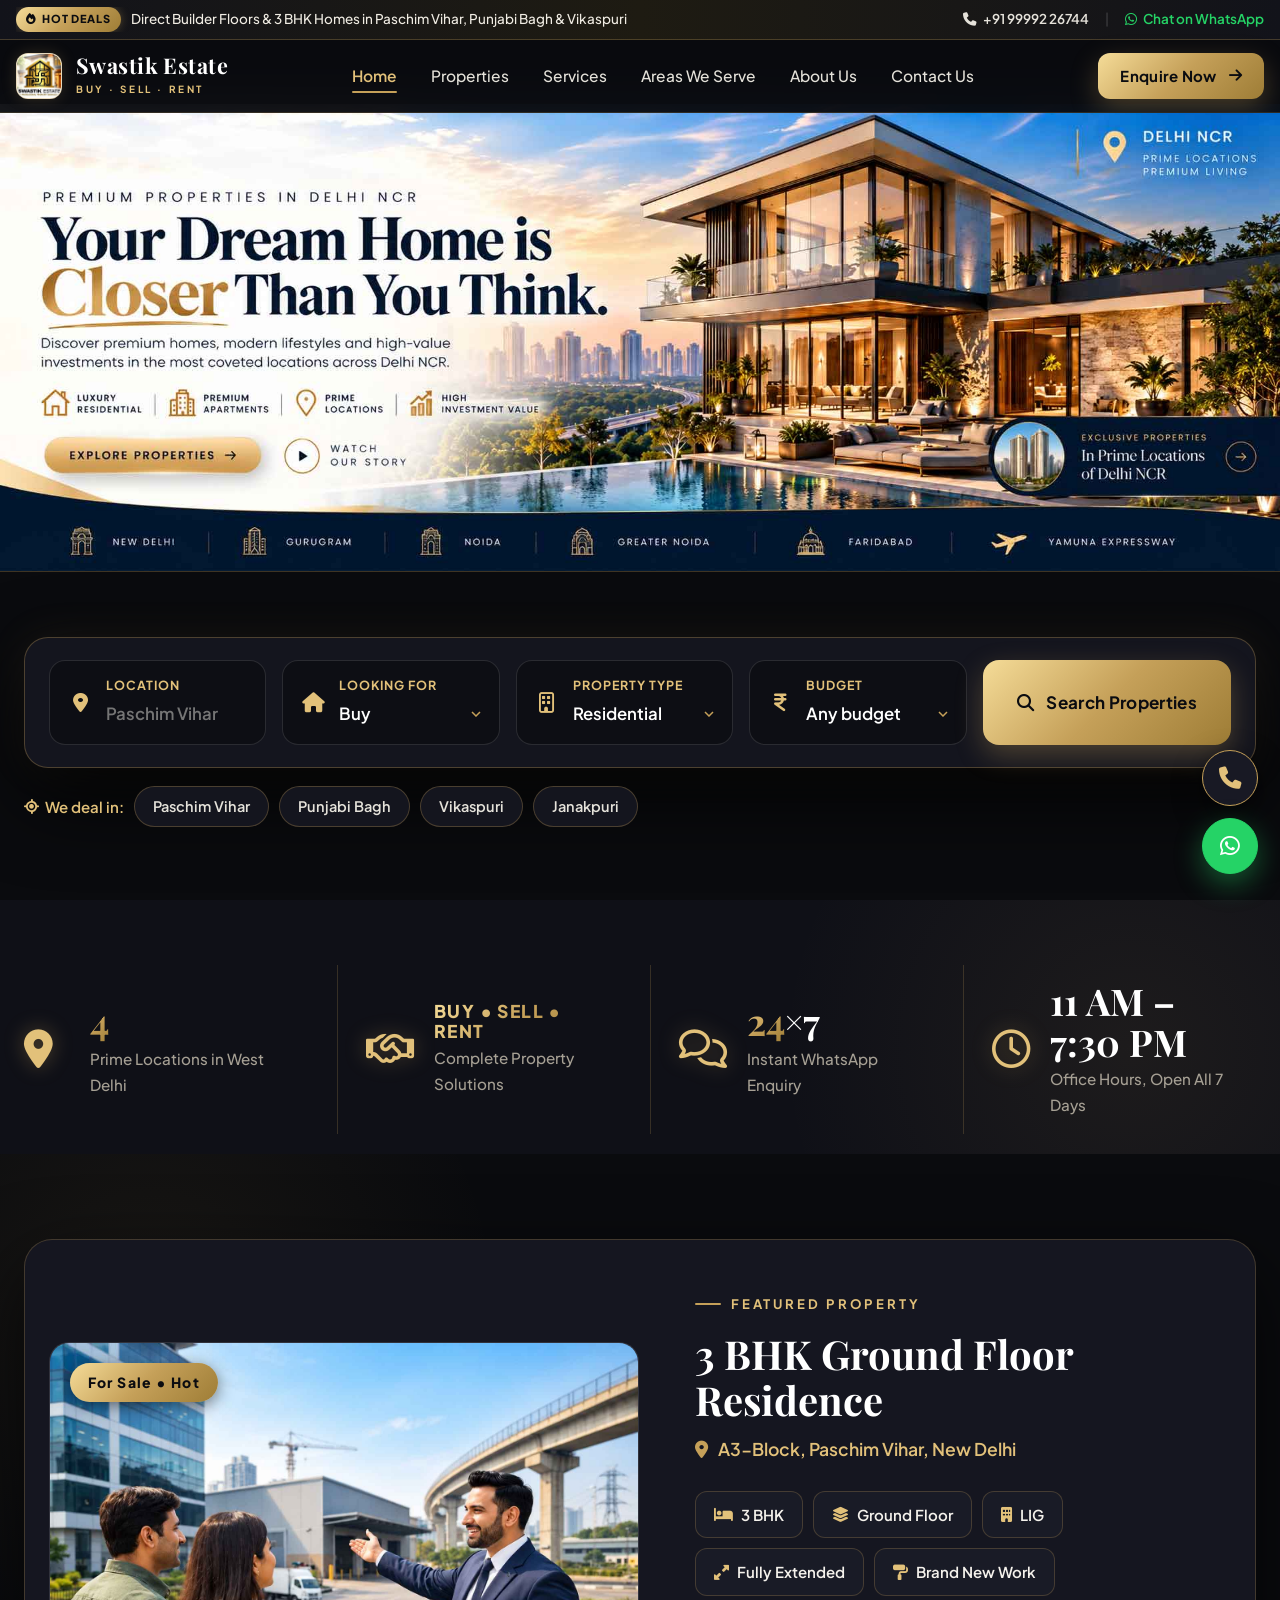
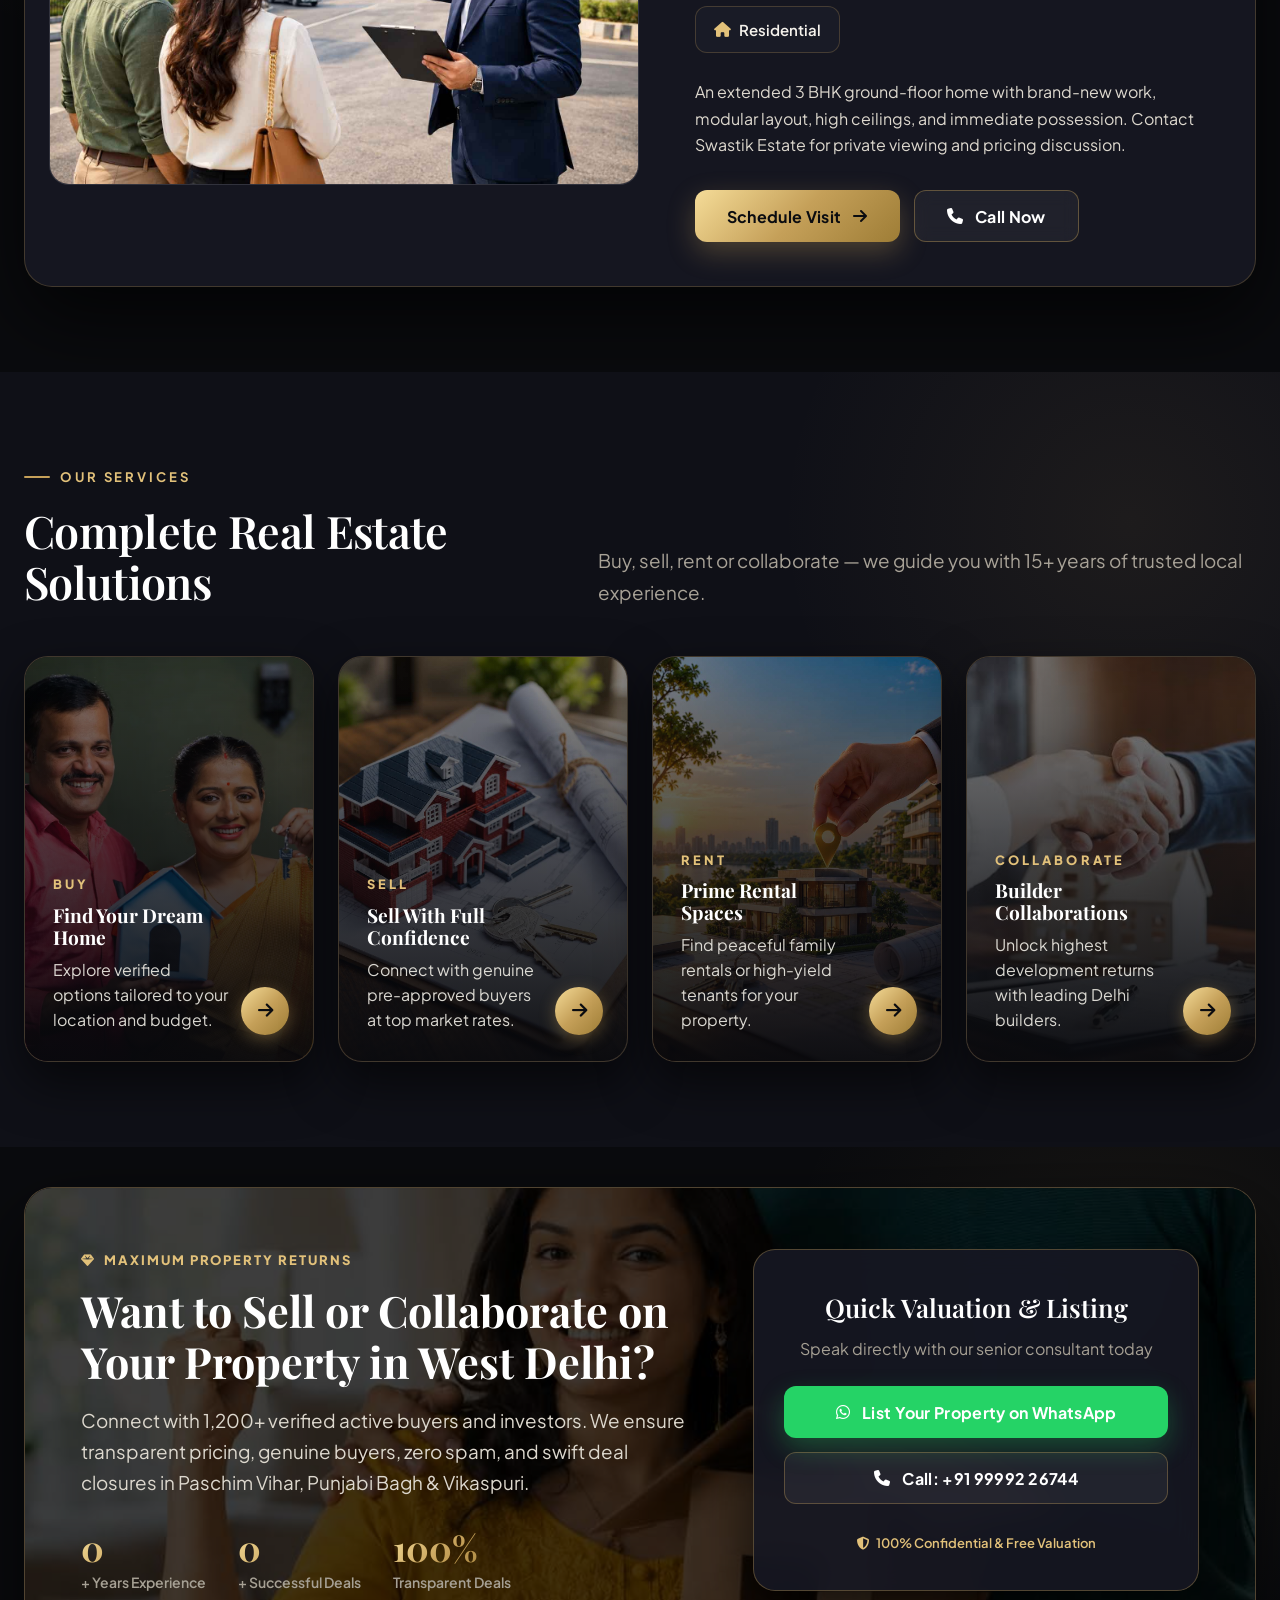
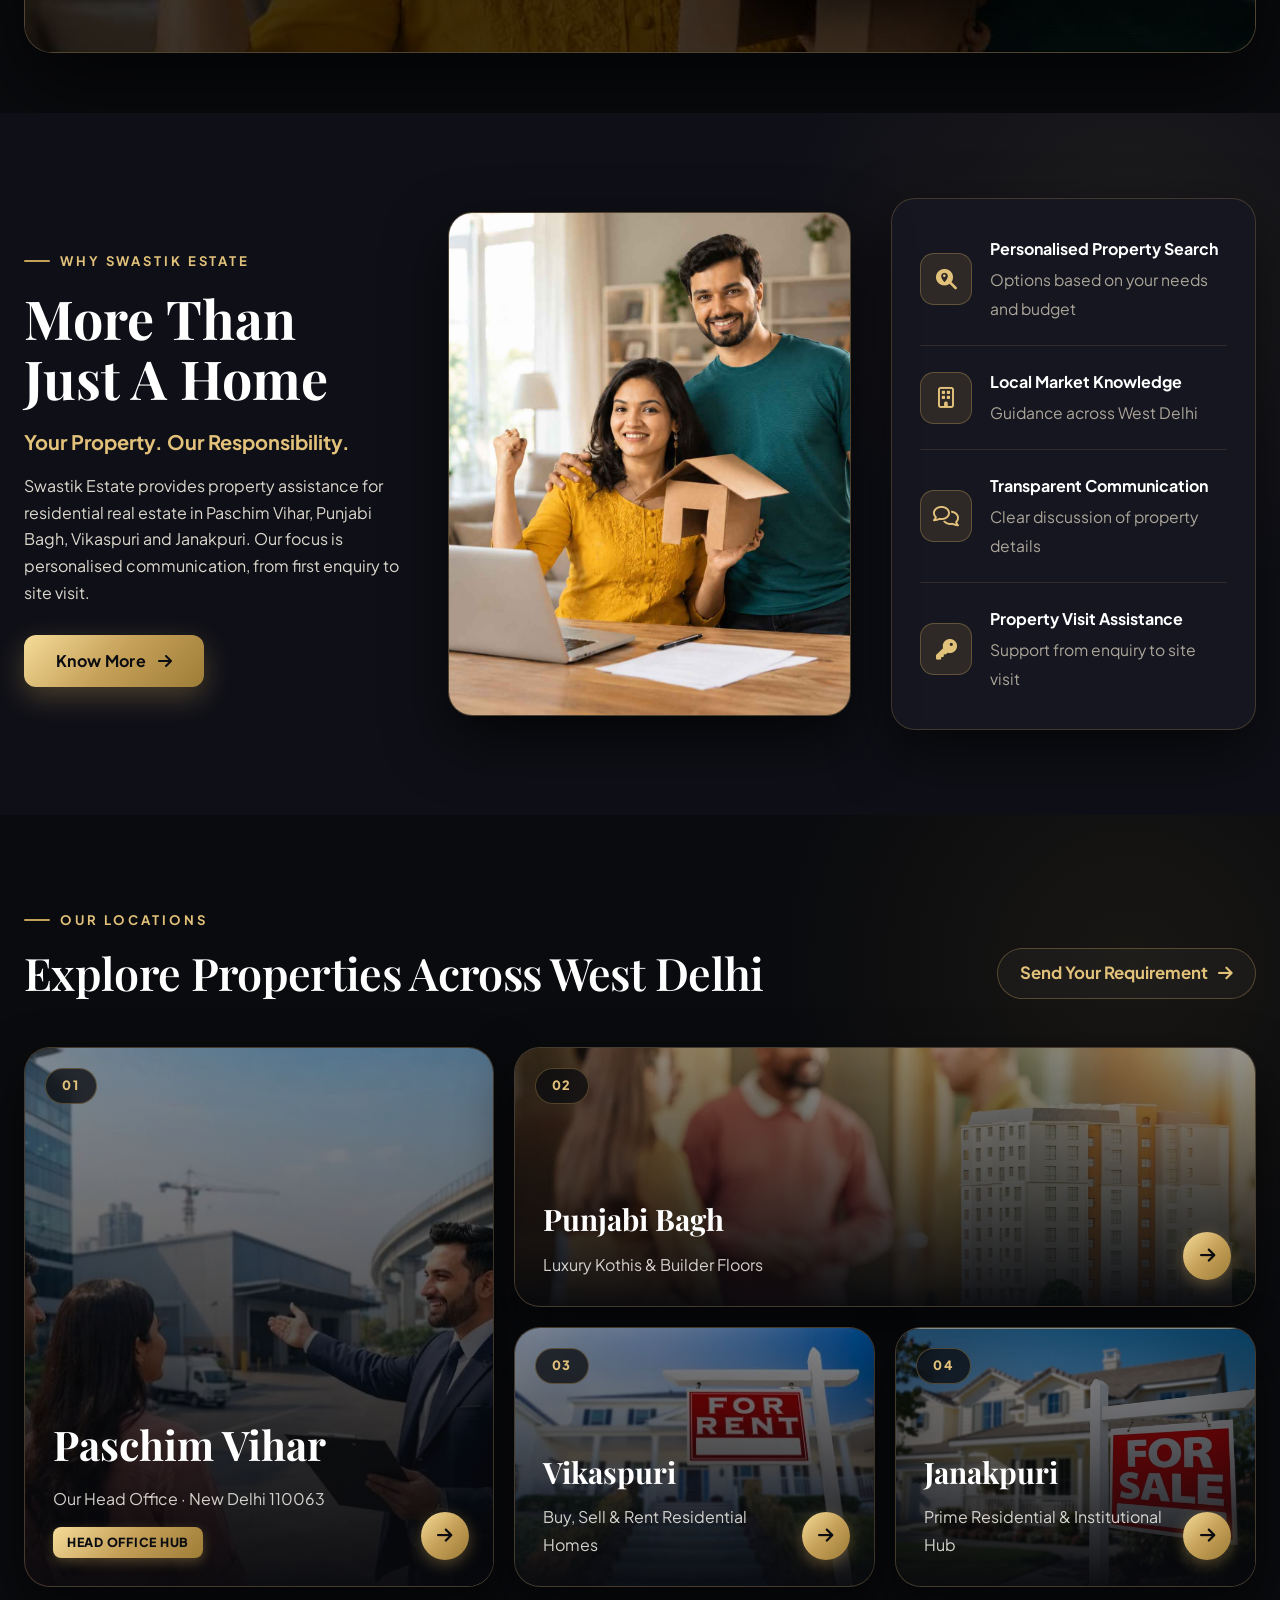
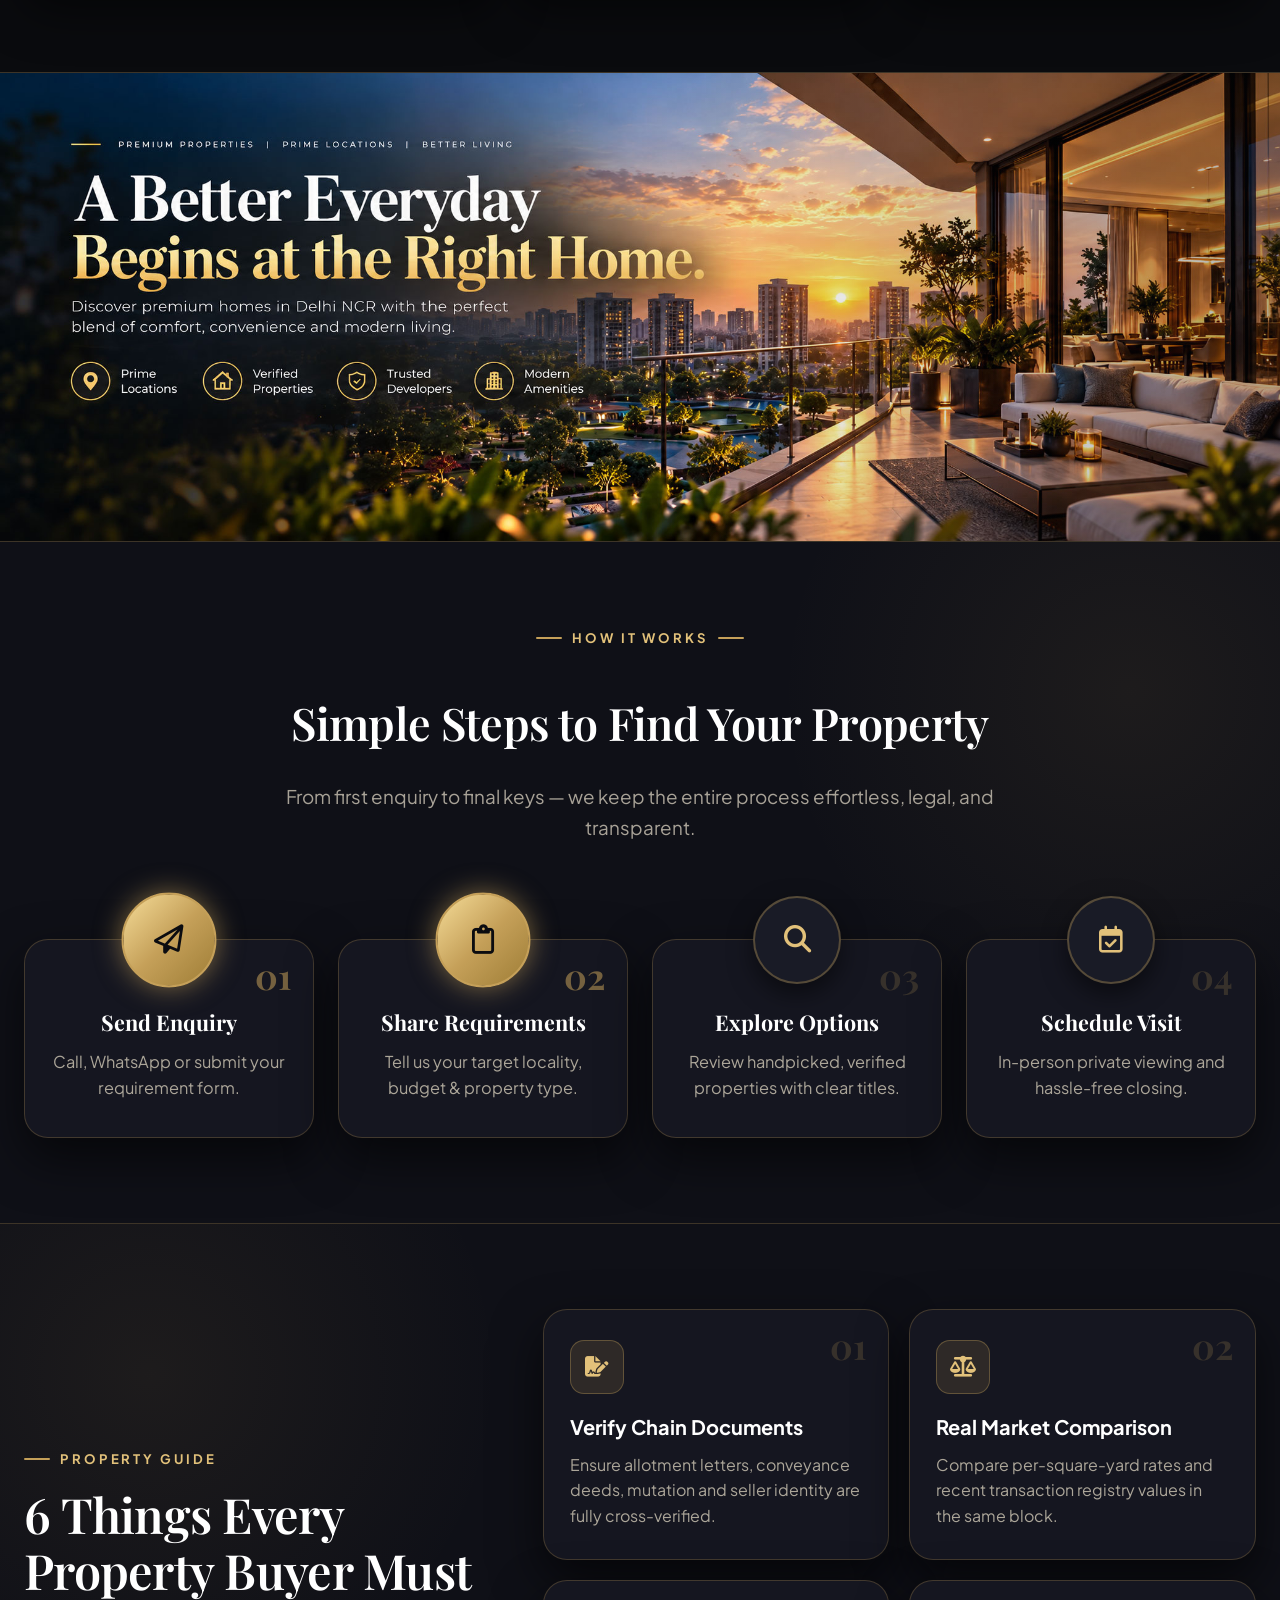
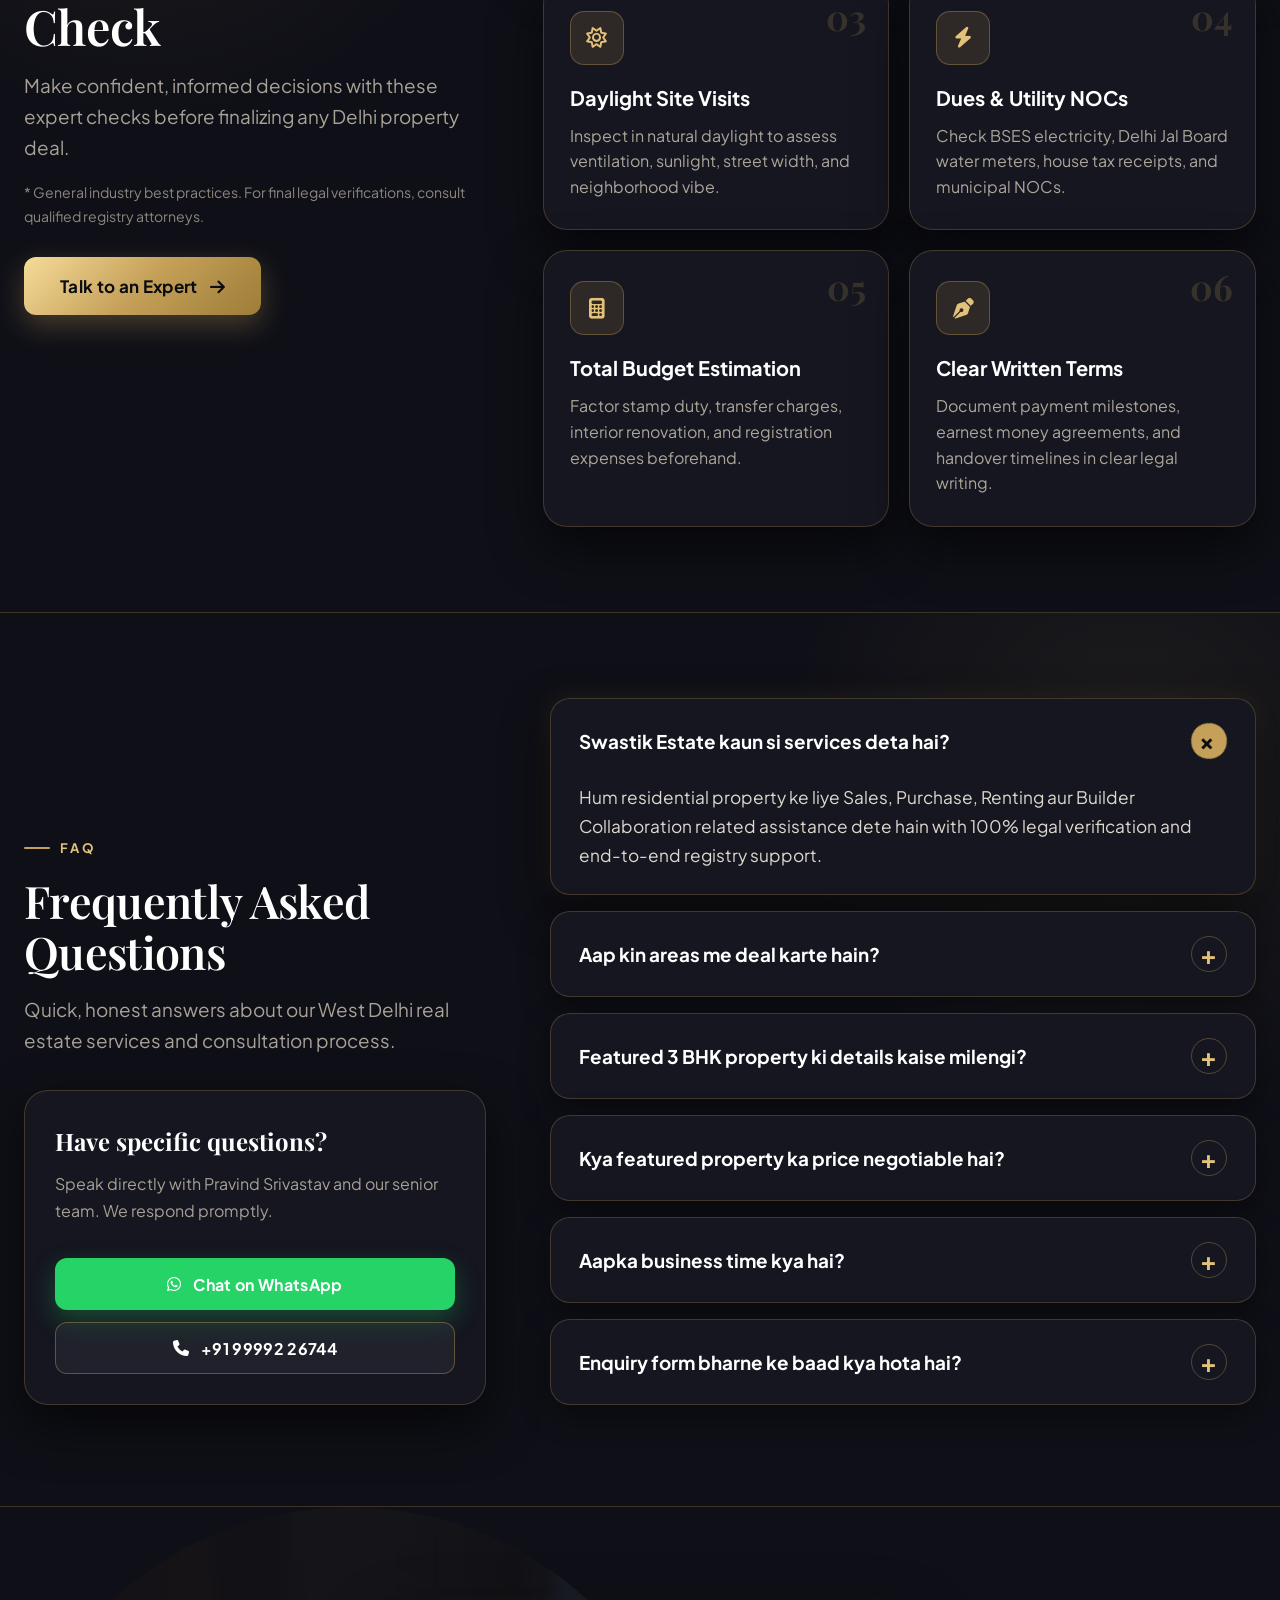
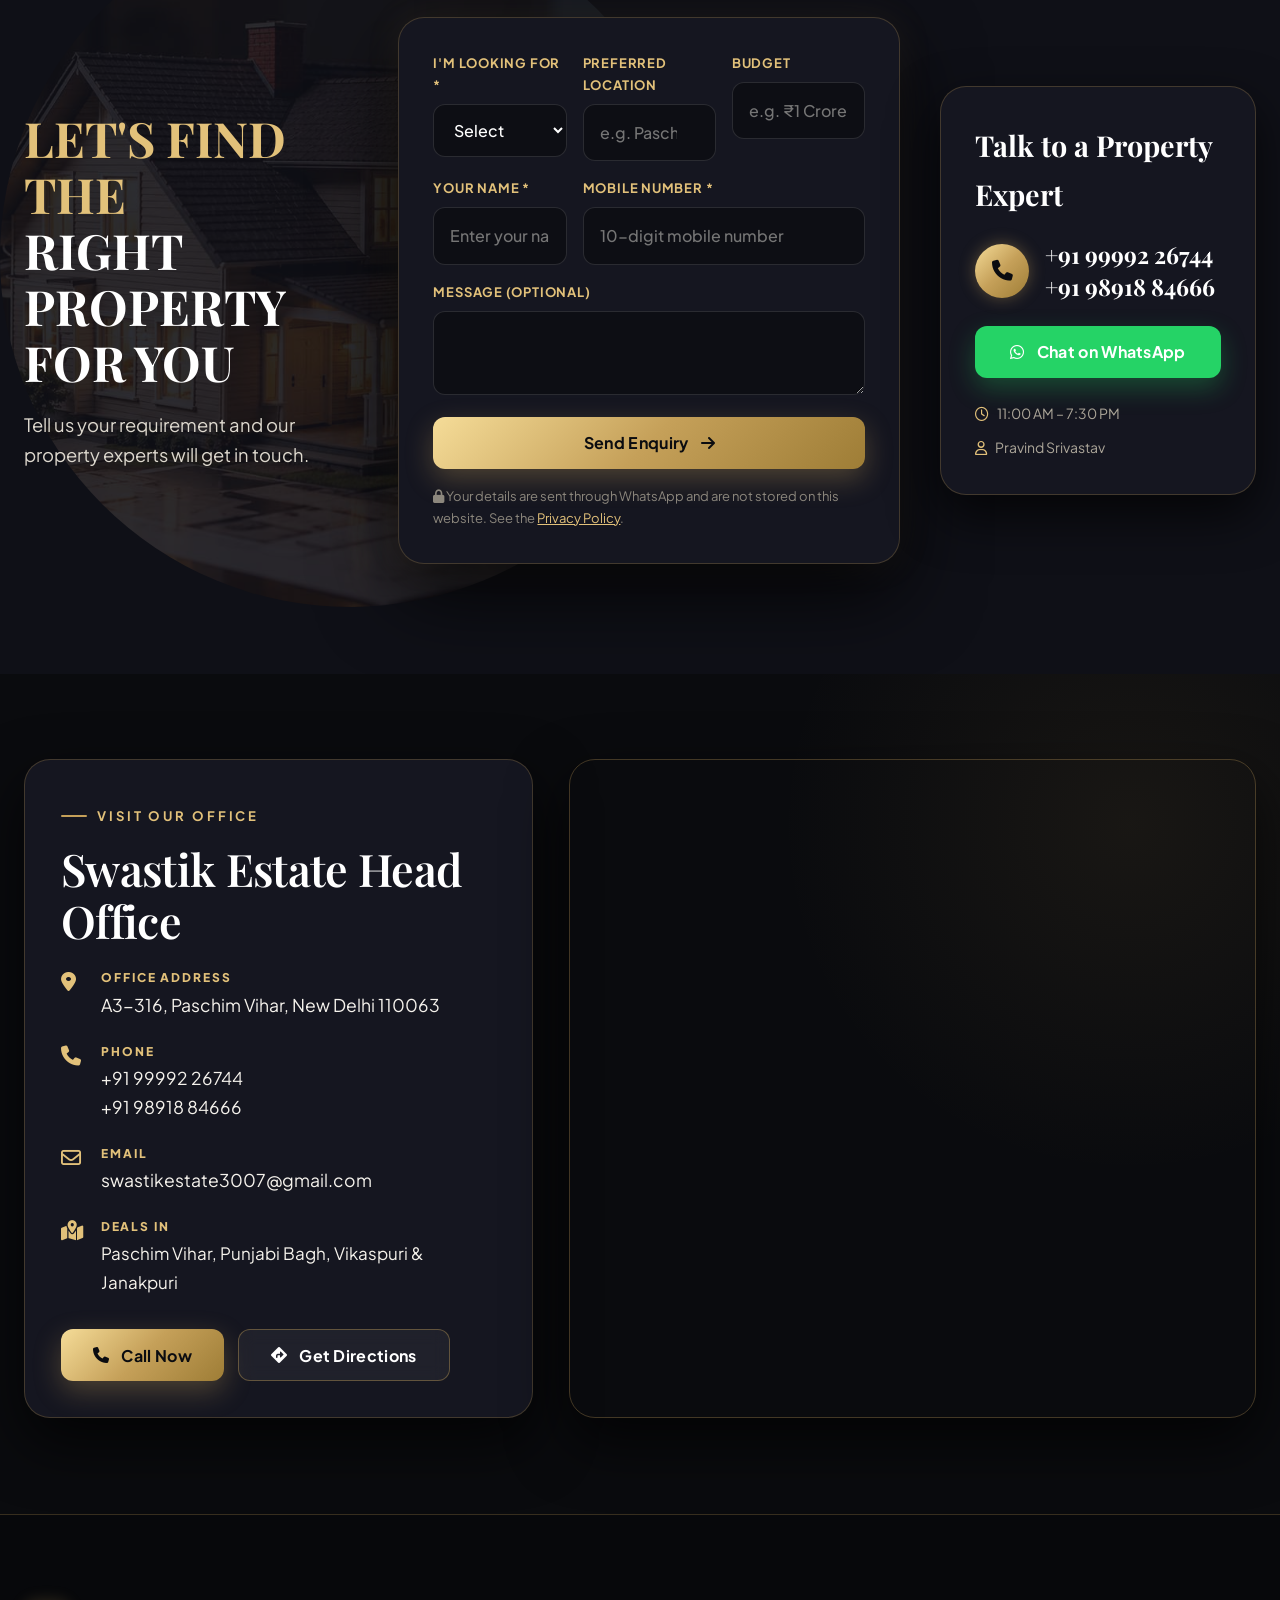
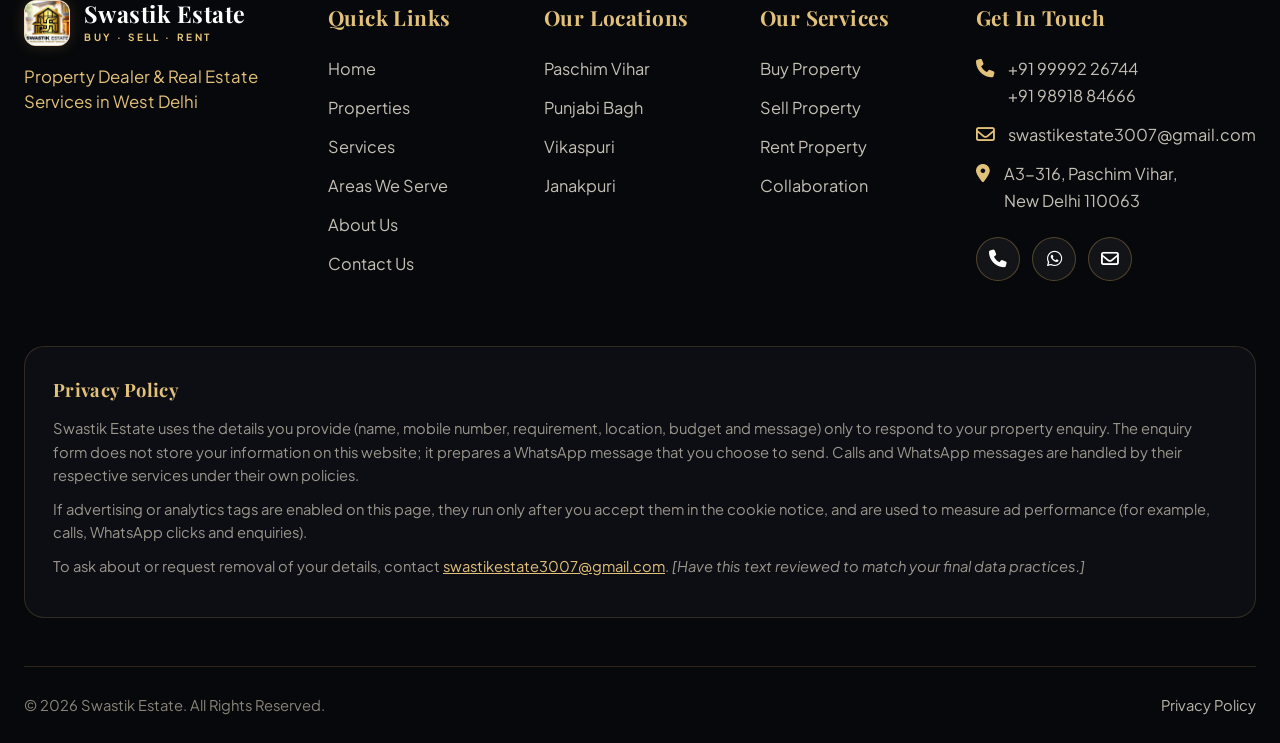
==== index.html @ 3dc8ecfc "again resign in dark theme" ====
<!doctype html>
<html lang="en">

<head>
  <meta charset="utf-8" />
  <meta name="viewport" content="width=device-width, initial-scale=1" />
  <title>Swastik Estate | Property Dealer in Paschim Vihar, Delhi</title>
  <meta name="description"
    content="Swastik Estate – property dealer in Paschim Vihar, Punjabi Bagh, Vikaspuri &amp; Janakpuri, New Delhi. Buy, sell or rent residential property. Call 9999226744." />
  <meta name="keywords"
    content="Property Dealer in Paschim Vihar, Property Dealer in Punjabi Bagh, Property Dealer in Vikaspuri, Property Dealer in Janakpuri, Property for Sale in Paschim Vihar, 3 BHK Ground Floor in Paschim Vihar, Property Purchase in Delhi, Property Renting in Paschim Vihar, Real Estate Services in Delhi" />
  <meta name="robots" content="index, follow" />
  <!-- TODO: apna live URL daalein -->
  <link rel="canonical" href="https://YOUR-DOMAIN.example/" />
  <link rel="icon" href="img/swastik.webp" type="image/webp" />
  <meta property="og:type" content="website" />
  <meta property="og:title" content="Swastik Estate | Property Dealer in Paschim Vihar, Delhi" />
  <meta property="og:description"
    content="Buy, sell or rent residential property in Paschim Vihar, Delhi. Contact Swastik Estate for enquiries and collaboration." />
  <meta property="og:url" content="https://YOUR-DOMAIN.example/" />
  <meta property="og:image" content="https://YOUR-DOMAIN.example/images/og-image.webp" />
  <meta property="og:locale" content="en_IN" />
  <link rel="preconnect" href="https://fonts.googleapis.com" />
  <link rel="preconnect" href="https://fonts.gstatic.com" crossorigin />
  <link
    href="https://fonts.googleapis.com/css2?family=Playfair+Display:wght@400;500;600;700&family=Plus+Jakarta+Sans:wght@400;500;600;700&display=swap"
    rel="stylesheet" />
  <link href="https://cdnjs.cloudflare.com/ajax/libs/font-awesome/6.5.2/css/all.min.css" rel="stylesheet" />
  <link rel="preload" as="image" href="img/banner/banner-one.jpg" />
  <link rel="stylesheet" href="css/base.css" />
  <link rel="stylesheet" href="css/header.css" />
  <link rel="stylesheet" href="css/hero.css" />
  <link rel="stylesheet" href="css/sections.css" />
  <link rel="stylesheet" href="css/dark.css" />
  <link rel="stylesheet" href="css/footer.css" />
  <script>
    window.dataLayer = window.dataLayer || [];
    function gtag() {
      dataLayer.push(arguments);
    }
    gtag("consent", "default", {
      ad_storage: "denied",
      ad_user_data: "denied",
      ad_personalization: "denied",
      analytics_storage: "denied",
    });
  </script>
  <script type="application/ld+json">
      {
        "@context": "https://schema.org",
        "@type": "RealEstateAgent",
        "name": "Swastik Estate",
        "description": "Property dealer and real estate services in Paschim Vihar, Delhi.",
        "telephone": "+919999226744",
        "email": "swastikestate3007@gmail.com",
        "address": {
          "@type": "PostalAddress",
          "streetAddress": "A3-316, Paschim Vihar",
          "addressLocality": "New Delhi",
          "postalCode": "110063",
          "addressRegion": "Delhi",
          "addressCountry": "IN"
        },
        "contactPoint": [
          {
            "@type": "ContactPoint",
            "telephone": "+919999226744",
            "contactType": "sales"
          },
          {
            "@type": "ContactPoint",
            "telephone": "+919891884666",
            "contactType": "sales"
          }
        ],
        "areaServed": [
          "Paschim Vihar",
          "Punjabi Bagh",
          "Vikaspuri",
          "Janakpuri"
        ],
        "openingHours": "Mo-Su 11:00-19:30",
        "founder": "Pravind Srivastav"
      }
    </script>
</head>

<body>
  <!-- ===== Header ===== -->
  <header class="site-header" id="siteHeader">
    <div class="top-announcement-bar">
      <div class="wrap top-bar-wrap">
        <div class="top-bar-left">
          <span class="top-pill"><i class="fa-solid fa-fire"></i> HOT DEALS</span>
          <span class="top-msg">Direct Builder Floors &amp; 3 BHK Homes in Paschim Vihar, Punjabi
            Bagh &amp; Vikaspuri</span>
        </div>
        <div class="top-bar-right">
          <a href="tel:9999226744" class="top-link" data-track="call"><i class="fa-solid fa-phone"></i> +91 99992
            26744</a>
          <span class="top-sep">|</span>
          <a href="#" class="top-link top-link-wa" data-wa="general" data-track="whatsapp"><i
              class="fa-brands fa-whatsapp"></i> Chat on WhatsApp</a>
        </div>
      </div>
    </div>
    <div class="header-main">
      <div class="wrap header-main-wrap">
        <a class="brand" href="#home" aria-label="Swastik Estate home">
          <img src="img/swastik.webp" alt="Swastik Estate Logo" width="48" height="48" />
          <span><b>Swastik Estate</b><small>BUY · SELL · RENT</small></span>
        </a>
        <nav class="nav" id="mainNav" aria-label="Main navigation">
          <a href="#home" class="active">Home</a>
          <a href="#featured">Properties</a>
          <a href="#services">Services</a>
          <a href="#areas">Areas We Serve</a>
          <a href="#about">About Us</a>
          <a href="#contact">Contact Us</a>
        </nav>
        <div class="header-cta">
          <a href="#enquiry" class="btn btn-gold">Enquire Now <i class="fa-solid fa-arrow-right"></i></a>
          <button class="burger" id="burger" aria-label="Open menu" aria-expanded="false" aria-controls="drawer">
            <span></span><span></span><span></span>
          </button>
        </div>
      </div>
    </div>
  </header>
  <div class="drawer" id="drawer" aria-hidden="true">
    <a class="dl" style="--i: 0" href="#home">Home</a>
    <a class="dl" style="--i: 1" href="#featured">Properties</a>
    <a class="dl" style="--i: 2" href="#services">Services</a>
    <a class="dl" style="--i: 3" href="#areas">Areas We Serve</a>
    <a class="dl" style="--i: 4" href="#about">About Us</a>
    <a class="dl" style="--i: 5" href="#contact">Contact Us</a>
    <div class="d-foot">
      <a href="#enquiry" class="btn btn-gold">Enquire Now <i class="fa-solid fa-arrow-right"></i></a>
      <a href="tel:9999226744" class="btn btn-ghost" data-track="call"><i class="fa-solid fa-phone"></i> +91 99992
        26744</a>
    </div>
  </div>

  <main>
    <!-- ===== Hero Banner ===== -->
    <section id="home" class="hero hero-single-banner"
      aria-label="Swastik Estate - Your Dream Home is Closer Than You Think">
      <div class="hero-banner-media">
        <img src="img/banner/banner-one.jpg"
          alt="Swastik Estate - Premium Properties in Delhi NCR - Your Dream Home is Closer Than You Think"
          class="img-fluid d-banner" />
        <img src="img/banner/mobile-banner.jpg"
          alt="Swastik Estate - Premium Properties in Delhi NCR - Your Dream Home is Closer Than You Think"
          class="img-fluid m-banner" />
      </div>
    </section>

    <!-- ===== Search ===== -->
    <div class="search-sec" id="search">
      <div class="wrap">
        <form id="searchForm" class="search-box" novalidate aria-label="Property search">
          <div class="sb-field">
            <i class="fa-solid fa-location-dot"></i>
            <div>
              <label for="sLocation">Location</label><input id="sLocation" type="text" placeholder="Paschim Vihar"
                list="areaList" autocomplete="off" />
            </div>
            <datalist id="areaList">
              <option value="Paschim Vihar"></option>
              <option value="Punjabi Bagh"></option>
              <option value="Vikaspuri"></option>
              <option value="Janakpuri"></option>
            </datalist>
          </div>
          <div class="sb-field">
            <i class="fa-solid fa-house"></i>
            <div>
              <label for="sType">Looking For</label><select id="sType">
                <option>Buy</option>
                <option>Sell</option>
                <option>Rent</option>
              </select>
            </div>
          </div>
          <div class="sb-field">
            <i class="fa-regular fa-building"></i>
            <div>
              <label for="sProp">Property Type</label><select id="sProp">
                <option>Residential</option>
                <option>3 BHK Ground Floor</option>
                <option>Builder Floor</option>
                <option>Independent House</option>
              </select>
            </div>
          </div>
          <div class="sb-field">
            <i class="fa-solid fa-indian-rupee-sign"></i>
            <div>
              <label for="sBudget">Budget</label><select id="sBudget">
                <option value="Any budget">Any budget</option>
                <option>Up to ₹50 Lakh</option>
                <option>₹50 Lakh – ₹1 Crore</option>
                <option>₹1 Crore+</option>
              </select>
            </div>
          </div>
          <button type="submit" class="btn btn-gold">
            <i class="fa-solid fa-magnifying-glass"></i> Search Properties
          </button>
        </form>
        <div class="area-chips" aria-label="Areas we deal in">
          <span><i class="fa-solid fa-location-crosshairs"></i> We deal in:</span>
          <button type="button" data-area="Paschim Vihar">
            Paschim Vihar</button><button type="button" data-area="Punjabi Bagh">Punjabi Bagh</button><button
            type="button" data-area="Vikaspuri">Vikaspuri</button><button type="button"
            data-area="Janakpuri">Janakpuri</button>
        </div>
        <div id="searchStatus" class="search-status" role="status" aria-live="polite"></div>
      </div>
    </div>

    <!-- ===== Stats ===== -->
    <section class="stats pb-0" aria-label="Swastik Estate at a glance">
      <div class="wrap stats-grid">
        <div class="stat reveal">
          <i class="fa-solid fa-location-dot"></i>
          <div>
            <b><span data-count="4">4</span></b><small>Prime Locations in West Delhi</small>
          </div>
        </div>
        <div class="stat reveal" style="--d: 0.1s">
          <i class="fa-regular fa-handshake"></i>
          <div>
            <b class="sm">BUY • SELL • RENT</b><small>Complete Property Solutions</small>
          </div>
        </div>
        <div class="stat reveal" style="--d: 0.2s">
          <i class="fa-regular fa-comments"></i>
          <div>
            <b><span data-count="24">24</span>×7</b><small>Instant WhatsApp Enquiry</small>
          </div>
        </div>
        <div class="stat reveal" style="--d: 0.3s">
          <i class="fa-regular fa-clock"></i>
          <div>
            <b>11 AM – 7:30 PM</b><small>Office Hours, Open All 7 Days</small>
          </div>
        </div>
      </div>
    </section>

    <!-- ===== Spotlight Promotional Banner ===== -->
    <!-- <div class="promo-banner-wrap">
      <div class="wrap">
        <div class="promo-banner">
          <div class="promo-banner-bg">
            <img src="img/banner01.webp" alt="Exclusive Real Estate Deal" loading="lazy" width="1410" height="720" />
            <div class="promo-overlay"></div>
          </div>
          <div class="promo-content">
            <div class="promo-badge"><i class="fa-solid fa-star"></i> EXCLUSIVE SPOTLIGHT DEAL</div>
            <h3 class="promo-title">Luxury 3 BHK Ground Floor in Paschim Vihar</h3>
            <p class="promo-desc">
              Fully extended ground-floor residence with brand-new modern work, prime A-Block location, modular fittings &amp; immediate registry available. Asking ₹1.09 Cr (Negotiable).
            </p>
            <div class="promo-features">
              <span><i class="fa-solid fa-key"></i> Ready to Move</span>
              <span><i class="fa-solid fa-layer-group"></i> Ground Floor LIG</span>
              <span><i class="fa-solid fa-shield-halved"></i> 100% Clear Title</span>
            </div>
          </div>
          <div class="promo-actions">
            <a href="#featured" class="btn btn-gold btn-lg">View Details <i class="fa-solid fa-arrow-right"></i></a>
            <a href="#" class="btn btn-glass btn-lg" data-wa="featured_visit" data-track="whatsapp"><i class="fa-regular fa-calendar-check"></i> Schedule Site Visit</a>
          </div>
        </div>
      </div>
    </div> -->

    <!-- ===== Ribbon ===== -->
    <!-- <div class="ribbon" aria-hidden="true">
      <div class="ribbon-track">
        <span>BUY</span><i class="fa-solid fa-star-of-life"></i><span>SELL</span><i
          class="fa-solid fa-star-of-life"></i><span>RENT</span><i class="fa-solid fa-star-of-life"></i><span>PASCHIM
          VIHAR</span><i class="fa-solid fa-star-of-life"></i><span>PUNJABI BAGH</span><i
          class="fa-solid fa-star-of-life"></i><span>VIKASPURI</span><i
          class="fa-solid fa-star-of-life"></i><span>JANAKPURI</span><i class="fa-solid fa-star-of-life"></i><span>3 BHK
          GROUND FLOOR</span><i class="fa-solid fa-star-of-life"></i><span>CALL 99992 26744</span><i
          class="fa-solid fa-star-of-life"></i><span>BUY</span><i
          class="fa-solid fa-star-of-life"></i><span>SELL</span><i
          class="fa-solid fa-star-of-life"></i><span>RENT</span><i class="fa-solid fa-star-of-life"></i><span>PASCHIM
          VIHAR</span><i class="fa-solid fa-star-of-life"></i><span>PUNJABI BAGH</span><i
          class="fa-solid fa-star-of-life"></i><span>VIKASPURI</span><i
          class="fa-solid fa-star-of-life"></i><span>JANAKPURI</span><i class="fa-solid fa-star-of-life"></i><span>3 BHK
          GROUND FLOOR</span><i class="fa-solid fa-star-of-life"></i><span>CALL 99992 26744</span><i
          class="fa-solid fa-star-of-life"></i>
      </div>
    </div> -->

    <!-- ===== Featured ===== -->
    <section id="featured" class="glow-l dk" aria-labelledby="featTitle">
      <div class="wrap">
        <div class="feat reveal">
          <div class="feat-media img-reveal">
            <img src="img/featured-3bhk.jpg" alt="3 BHK ground floor residential property in Paschim Vihar, Delhi"
              loading="lazy" width="800" height="533" /><span class="tag">For Sale • Hot</span>
          </div>
          <div class="feat-info">
            <span class="eyebrow">Featured Property</span>
            <h2 id="featTitle" class="text-white">
              3 BHK Ground Floor Residence
            </h2>
            <div class="p-loc">
              <i class="fa-solid fa-location-dot"></i> A3-Block, Paschim
              Vihar, New Delhi
            </div>
            <!-- <div class="price">₹1.09 Cr*<small>Price Negotiable</small></div> -->
            <div class="chips">
              <span><i class="fa-solid fa-bed"></i> 3 BHK</span>
              <span><i class="fa-solid fa-layer-group"></i> Ground Floor</span>
              <span><i class="fa-solid fa-building"></i> LIG</span>
              <span><i class="fa-solid fa-up-right-and-down-left-from-center"></i>Fully Extended</span>
              <span><i class="fa-solid fa-paint-roller"></i> Brand New Work</span>
              <span><i class="fa-solid fa-house"></i> Residential</span>
            </div>
            <p class="desc">
              An extended 3 BHK ground-floor home with brand-new work, modular
              layout, high ceilings, and immediate possession. Contact Swastik
              Estate for private viewing and pricing discussion.
            </p>
            <div class="btn-row">
              <a href="#" class="btn btn-gold" data-wa="featured_details" data-track="whatsapp">Schedule Visit <i
                  class="fa-solid fa-arrow-right"></i></a>
              <!-- <a
                  href="#"
                  class="btn btn-ghost"
                  data-wa="featured_visit"
                  data-track="whatsapp"
                  ><i class="fa-regular fa-calendar"></i> Schedule Visit</a
                > -->
              <a href="tel:9999226744" class="btn btn-ghost" data-track="call"><i class="fa-solid fa-phone"></i> Call
                Now</a>
            </div>
          </div>
        </div>
      </div>
    </section>

    <!-- ===== Services ===== -->
    <section id="services" class="dk alt" aria-labelledby="svcTitle">
      <div class="wrap">
        <div class="sec-head reveal">
          <div>
            <span class="eyebrow">Our Services</span>
            <h2 class="h2" id="svcTitle">Complete Real Estate Solutions</h2>
          </div>
          <p class="lead">
            Buy, sell, rent or collaborate — we guide you with 15+ years of
            trusted local experience.
          </p>
        </div>
        <div class="svc-grid">
          <a href="#" class="svc reveal" data-wa="purchase" data-track="whatsapp"><img src="img/service-purchase.webp"
              alt="" loading="lazy" width="1600" height="1067" />
            <div class="svc-body">
              <small>BUY</small>
              <h3>Find Your Dream Home</h3>
              <p>
                Explore verified options tailored to your location and budget.
              </p>
            </div>
            <span class="go"><i class="fa-solid fa-arrow-right"></i></span>
          </a>
          <a href="#" class="svc reveal" style="--d: 0.08s" data-wa="sales" data-track="whatsapp"><img
              src="img/service-sell.jpg" alt="" loading="lazy" width="1400" height="934" />
            <div class="svc-body">
              <small>SELL</small>
              <h3>Sell With Full Confidence</h3>
              <p>
                Connect with genuine pre-approved buyers at top market rates.
              </p>
            </div>
            <span class="go"><i class="fa-solid fa-arrow-right"></i></span>
          </a>
          <a href="#" class="svc reveal" style="--d: 0.16s" data-wa="renting" data-track="whatsapp"><img
              src="img/service-rent.jpg" alt="" loading="lazy" width="400" height="267" />
            <div class="svc-body">
              <small>RENT</small>
              <h3>Prime Rental Spaces</h3>
              <p>
                Find peaceful family rentals or high-yield tenants for your
                property.
              </p>
            </div>
            <span class="go"><i class="fa-solid fa-arrow-right"></i></span>
          </a>
          <a href="#" class="svc reveal" style="--d: 0.24s" data-wa="collaboration" data-track="whatsapp"><img
              src="img/service-collaboration.webp" alt="" loading="lazy" width="678" height="452" />
            <div class="svc-body">
              <small>COLLABORATE</small>
              <h3>Builder Collaborations</h3>
              <p>
                Unlock highest development returns with leading Delhi
                builders.
              </p>
            </div>
            <span class="go"><i class="fa-solid fa-arrow-right"></i></span>
          </a>
        </div>
      </div>
    </section>

    <!-- ===== Action & Seller Banner ===== -->
    <section class="action-banner-sec">
      <div class="wrap">
        <div class="action-banner">
          <div class="action-banner-bg">
            <img src="img/about-interior.jpg" alt="Sell or Collaborate Property" loading="lazy" width="1400"
              height="817" />
            <div class="action-overlay"></div>
          </div>
          <div class="action-banner-inner">
            <div class="action-left">
              <span class="banner-tag"><i class="fa-solid fa-gem"></i> MAXIMUM PROPERTY
                RETURNS</span>
              <h2>
                Want to Sell or Collaborate on Your Property in West Delhi?
              </h2>
              <p class="action-lead">
                Connect with 1,200+ verified active buyers and investors. We
                ensure transparent pricing, genuine buyers, zero spam, and
                swift deal closures in Paschim Vihar, Punjabi Bagh &amp;
                Vikaspuri.
              </p>
              <div class="trust-indicators">
                <div class="trust-item">
                  <b data-count="15">15</b><span>+ Years Experience</span>
                </div>
                <div class="trust-item">
                  <b data-count="500">500</b><span>+ Successful Deals</span>
                </div>
                <div class="trust-item">
                  <b>100%</b><span>Transparent Deals</span>
                </div>
              </div>
            </div>
            <div class="action-right">
              <div class="action-card">
                <h4>Quick Valuation &amp; Listing</h4>
                <p>Speak directly with our senior consultant today</p>
                <a href="#" class="btn btn-wa btn-block" data-wa="sales" data-track="whatsapp"><i
                    class="fa-brands fa-whatsapp"></i> List Your Property on
                  WhatsApp</a>
                <a href="tel:9999226744" class="btn btn-ghost-dark btn-block" data-track="call"><i
                    class="fa-solid fa-phone"></i> Call: +91 99992 26744</a>
                <small class="consult-note"><i class="fa-solid fa-shield-halved"></i> 100% Confidential
                  &amp; Free Valuation</small>
              </div>
            </div>
          </div>
        </div>
      </div>
    </section>

    <!-- ===== Why ===== -->
    <section id="about" class="dk" aria-labelledby="aboutTitle">
      <div class="wrap why">
        <div class="reveal">
          <span class="eyebrow">Why Swastik Estate</span>
          <h2 id="aboutTitle">More Than<br />Just A Home</h2>
          <div class="tagline">Your Property. Our Responsibility.</div>
          <p class="t">
            Swastik Estate provides property assistance for residential real
            estate in Paschim Vihar, Punjabi Bagh, Vikaspuri and Janakpuri.
            Our focus is personalised communication, from first enquiry to
            site visit.
          </p>
          <a href="#contact" class="btn btn-gold">Know More <i class="fa-solid fa-arrow-right"></i></a>
        </div>
        <div class="why-img img-reveal reveal" style="--d: 0.1s">
          <img src="img/about-interior.jpg" alt="Happy homeowners with their new home" loading="lazy" width="1400"
            height="817" />
        </div>
        <div class="why-cards reveal" style="--d: 0.2s">
          <div class="wc">
            <i class="fa-solid fa-magnifying-glass-location"></i>
            <div>
              <b>Personalised Property Search</b><span>Options based on your needs and budget</span>
            </div>
          </div>
          <div class="wc">
            <i class="fa-regular fa-building"></i>
            <div>
              <b>Local Market Knowledge</b><span>Guidance across West Delhi</span>
            </div>
          </div>
          <div class="wc">
            <i class="fa-regular fa-comments"></i>
            <div>
              <b>Transparent Communication</b><span>Clear discussion of property details</span>
            </div>
          </div>
          <div class="wc">
            <i class="fa-solid fa-key"></i>
            <div>
              <b>Property Visit Assistance</b><span>Support from enquiry to site visit</span>
            </div>
          </div>
        </div>
      </div>
    </section>

    <!-- ===== Areas ===== -->
    <section id="areas" class="dk" aria-labelledby="areasTitle">
      <div class="wrap">
        <div class="sec-head reveal">
          <div>
            <span class="eyebrow">Our Locations</span>
            <h2 class="h2" id="areasTitle">
              Explore Properties Across West Delhi
            </h2>
          </div>
          <a href="#enquiry" class="link-arrow">Send Your Requirement <i class="fa-solid fa-arrow-right"></i></a>
        </div>
        <div class="areas-grid">
          <a href="#" class="area reveal" data-area-wa="Paschim Vihar"><img src="img/featured-3bhk.webp"
              alt="Paschim Vihar Properties" loading="lazy" width="800" height="533" />
            <span class="a-idx">01</span>
            <div class="area-body">
              <h3>Paschim Vihar</h3>
              <p>Our Head Office · New Delhi 110063</p>
              <span class="pill">Head Office Hub</span>
            </div>
            <span class="go"><i class="fa-solid fa-arrow-right"></i></span>
          </a>
          <a href="#" class="area reveal" style="--d: 0.08s" data-area-wa="Punjabi Bagh"><img src="img/banner01.webp"
              alt="Punjabi Bagh Properties" loading="lazy" width="1410" height="720" />
            <span class="a-idx">02</span>
            <div class="area-body">
              <h3>Punjabi Bagh</h3>
              <p>Luxury Kothis &amp; Builder Floors</p>
            </div>
            <span class="go"><i class="fa-solid fa-arrow-right"></i></span>
          </a>
          <a href="#" class="area reveal" style="--d: 0.16s" data-area-wa="Vikaspuri"><img
              src="img/service-renting.webp" alt="Vikaspuri Properties" loading="lazy" width="400" height="267" />
            <span class="a-idx">03</span>
            <div class="area-body">
              <h3>Vikaspuri</h3>
              <p>Buy, Sell &amp; Rent Residential Homes</p>
            </div>
            <span class="go"><i class="fa-solid fa-arrow-right"></i></span>
          </a>
          <a href="#" class="area reveal" style="--d: 0.24s" data-area-wa="Janakpuri"><img src="img/service-sales.webp"
              alt="Janakpuri Properties" loading="lazy" width="1400" height="934" />
            <span class="a-idx">04</span>
            <div class="area-body">
              <h3>Janakpuri</h3>
              <p>Prime Residential &amp; Institutional Hub</p>
            </div>
            <span class="go"><i class="fa-solid fa-arrow-right"></i></span>
          </a>
        </div>
      </div>
    </section>

    <!-- ===== Cinematic CTA ===== -->
    <section class="cine" aria-labelledby="cineTitle">
      <!-- <div class="cine-bg" id="cineBg"> -->
      <img src="img/banner/banner-two.jpg" alt="Luxury Delhi Architecture" loading="lazy" />
      </div>
      <!-- <div class="wrap reveal">
          <h2 id="cineTitle">Your dream property is closer than you think.</h2>
          <p>
            Tell us your preferred locality, budget range, and timeline. We'll
            handle the rest.
          </p>
          <a href="#enquiry" class="btn btn-gold btn-lg"
            >Find My Property <i class="fa-solid fa-arrow-right"></i
          ></a>
        </div> -->
    </section>

    <!-- ===== How it works ===== -->
    <section id="how" class="dk alt" aria-labelledby="howTitle">
      <div class="wrap">
        <div class="sec-head center reveal">
          <span class="eyebrow">How It Works</span>
          <h2 class="h2" id="howTitle">Simple Steps to Find Your Property</h2>
          <p class="lead">
            From first enquiry to final keys — we keep the entire process
            effortless, legal, and transparent.
          </p>
        </div>
        <div class="steps" id="steps">
          <span class="line"></span>
          <div class="step">
            <div class="ic"><i class="fa-regular fa-paper-plane"></i></div>
            <div>
              <h3>Send Enquiry</h3>
              <p>Call, WhatsApp or submit your requirement form.</p>
            </div>
            <span class="n">01</span>
          </div>
          <div class="step">
            <div class="ic"><i class="fa-regular fa-clipboard"></i></div>
            <div>
              <h3>Share Requirements</h3>
              <p>Tell us your target locality, budget &amp; property type.</p>
            </div>
            <span class="n">02</span>
          </div>
          <div class="step">
            <div class="ic"><i class="fa-solid fa-magnifying-glass"></i></div>
            <div>
              <h3>Explore Options</h3>
              <p>Review handpicked, verified properties with clear titles.</p>
            </div>
            <span class="n">03</span>
          </div>
          <div class="step">
            <div class="ic"><i class="fa-regular fa-calendar-check"></i></div>
            <div>
              <h3>Schedule Visit</h3>
              <p>In-person private viewing and hassle-free closing.</p>
            </div>
            <span class="n">04</span>
          </div>
        </div>
      </div>
    </section>

    <!-- ===== Guide ===== -->
    <section class="dk glow-l guide-section" aria-labelledby="tipTitle">
      <div class="wrap guide">
        <div class="guide-intro reveal">
          <span class="eyebrow">Property Guide</span>
          <h2 class="h2" id="tipTitle">
            6 Things Every Property Buyer Must Check
          </h2>
          <p class="lead" style="margin-top: 16px">
            Make confident, informed decisions with these expert checks before
            finalizing any Delhi property deal.
          </p>
          <p class="disclaimer">
            * General industry best practices. For final legal verifications,
            consult qualified registry attorneys.
          </p>
          <a href="#enquiry" class="btn btn-gold btn-lg">Talk to an Expert <i class="fa-solid fa-arrow-right"></i></a>
        </div>
        <div class="guide-grid">
          <div class="tip reveal">
            <span class="n">01</span><i class="t-ic fa-solid fa-file-signature"></i><b>Verify Chain Documents</b>
            <p>
              Ensure allotment letters, conveyance deeds, mutation and seller
              identity are fully cross-verified.
            </p>
          </div>
          <div class="tip reveal" style="--d: 0.06s">
            <span class="n">02</span><i class="t-ic fa-solid fa-scale-balanced"></i><b>Real Market Comparison</b>
            <p>
              Compare per-square-yard rates and recent transaction registry
              values in the same block.
            </p>
          </div>
          <div class="tip reveal" style="--d: 0.12s">
            <span class="n">03</span><i class="t-ic fa-regular fa-sun"></i><b>Daylight Site Visits</b>
            <p>
              Inspect in natural daylight to assess ventilation, sunlight,
              street width, and neighborhood vibe.
            </p>
          </div>
          <div class="tip reveal" style="--d: 0.18s">
            <span class="n">04</span><i class="t-ic fa-solid fa-bolt"></i><b>Dues &amp; Utility NOCs</b>
            <p>
              Check BSES electricity, Delhi Jal Board water meters, house tax
              receipts, and municipal NOCs.
            </p>
          </div>
          <div class="tip reveal" style="--d: 0.24s">
            <span class="n">05</span><i class="t-ic fa-solid fa-calculator"></i><b>Total Budget Estimation</b>
            <p>
              Factor stamp duty, transfer charges, interior renovation, and
              registration expenses beforehand.
            </p>
          </div>
          <div class="tip reveal" style="--d: 0.3s">
            <span class="n">06</span><i class="t-ic fa-solid fa-pen-nib"></i><b>Clear Written Terms</b>
            <p>
              Document payment milestones, earnest money agreements, and
              handover timelines in clear legal writing.
            </p>
          </div>
        </div>
      </div>
    </section>

    <!-- ===== FAQ ===== -->
    <section id="faq" class="dk alt" aria-labelledby="faqTitle">
      <div class="wrap faq-wrap">
        <div class="faq-intro reveal">
          <span class="eyebrow">FAQ</span>
          <h2 class="h2" id="faqTitle">Frequently Asked Questions</h2>
          <p class="lead" style="margin-top: 16px">
            Quick, honest answers about our West Delhi real estate services
            and consultation process.
          </p>
          <div class="faq-help">
            <h3>Have specific questions?</h3>
            <p>
              Speak directly with Pravind Srivastav and our senior team. We
              respond promptly.
            </p>
            <a href="#" class="btn btn-wa" data-wa="general" data-track="whatsapp"><i class="fa-brands fa-whatsapp"></i>
              Chat on WhatsApp</a>
            <a href="tel:9999226744" class="btn btn-ghost" data-track="call"><i class="fa-solid fa-phone"></i> +91 99992
              26744</a>
          </div>
        </div>
        <div class="faq reveal" style="--d: 0.1s">
          <details open>
            <summary>Swastik Estate kaun si services deta hai?</summary>
            <p>
              Hum residential property ke liye Sales, Purchase, Renting aur
              Builder Collaboration related assistance dete hain with 100%
              legal verification and end-to-end registry support.
            </p>
          </details>
          <details>
            <summary>Aap kin areas me deal karte hain?</summary>
            <p>
              Hum Paschim Vihar, Punjabi Bagh, Vikaspuri aur Janakpuri (New
              Delhi) me deal karte hain. Hamara head office A3-316, Paschim
              Vihar, New Delhi 110063 me hai.
            </p>
          </details>
          <details>
            <summary>
              Featured 3 BHK property ki details kaise milengi?
            </summary>
            <p>
              "View Details" ya WhatsApp button dabayein, ya direct +91
              9999226744 par call karein. Hum complete photos, floor layout,
              exact location aur private site visit schedule karwayenge.
            </p>
          </details>
          <details>
            <summary>Kya featured property ka price negotiable hai?</summary>
            <p>
              Asking price ₹1.09 Crore hai aur price genuine buyers ke liye
              negotiable hai. Direct owner discussion ke liye humse sampark
              karein.
            </p>
          </details>
          <details>
            <summary>Aapka business time kya hai?</summary>
            <p>
              Hamara office 11:00 AM se 7:30 PM tak saare 7 din khula rehta
              hai. Office hours ke baahar bhi aap WhatsApp par message bhej
              sakte hain, team earliest reply karegi.
            </p>
          </details>
          <details>
            <summary>Enquiry form bharne ke baad kya hota hai?</summary>
            <p>
              Aapki details ke saath instant WhatsApp chat open hoti hai jisme
              property details pre-filled hoti hain. Aapko sirf "Send" dabana
              hota hai taaki instant connect ho sake.
            </p>
          </details>
        </div>
      </div>
    </section>

    <!-- ===== Enquiry ===== -->
    <section id="enquiry" class="enq" aria-labelledby="formTitle">
      <div class="wrap">
        <div class="reveal">
          <h2 id="formTitle">
            LET'S FIND THE<span>RIGHT PROPERTY</span><span>FOR YOU</span>
          </h2>
          <p class="lead">
            Tell us your requirement and our property experts will get in
            touch.
          </p>
        </div>
        <form id="enquiryForm" class="form-card reveal" style="--d: 0.1s" novalidate>
          <div class="f-grid">
            <div class="fl">
              <label for="fInterest">I'm looking for *</label><select id="fInterest" required>
                <option value="">Select</option>
                <option>Buying a Property</option>
                <option>Selling a Property</option>
                <option>Renting a Property</option>
                <option>Property Collaboration</option>
                <option>Featured 3 BHK Property</option>
              </select>
              <div class="err">Please select an option.</div>
            </div>
            <div class="fl">
              <label for="fLocation">Preferred Location</label><input type="text" id="fLocation"
                placeholder="e.g. Paschim Vihar" list="areaList" />
            </div>
            <div class="fl">
              <label for="fBudget">Budget</label><input type="text" id="fBudget" placeholder="e.g. ₹1 Crore" />
            </div>
            <div class="fl c1">
              <label for="fName">Your Name *</label><input type="text" id="fName" autocomplete="name" minlength="2"
                required placeholder="Enter your name" />
              <div class="err">Please enter your full name.</div>
            </div>
            <div class="fl c2">
              <label for="fMobile">Mobile Number *</label><input type="tel" id="fMobile" inputmode="numeric"
                autocomplete="tel" maxlength="14" placeholder="10-digit mobile number" required />
              <div class="err">
                Enter a valid 10-digit Indian mobile number (starting 6–9).
              </div>
            </div>
            <div class="fl c3">
              <label for="fMessage">Message (optional)</label><textarea id="fMessage" rows="2"></textarea>
            </div>
          </div>
          <button type="submit" class="btn btn-gold">
            Send Enquiry <i class="fa-solid fa-arrow-right"></i>
          </button>
          <p class="priv">
            <i class="fa-solid fa-lock"></i> Your details are sent through
            WhatsApp and are not stored on this website. See the
            <a href="#privacy">Privacy Policy</a>.
          </p>
          <div id="formStatus" role="status" aria-live="polite"></div>
        </form>
        <div class="expert reveal" style="--d: 0.2s">
          <h3>Talk to a Property Expert</h3>
          <div class="ph">
            <i class="fa-solid fa-phone"></i>
            <div>
              <a href="tel:9999226744" data-track="call">+91 99992 26744</a><a href="tel:9891884666"
                data-track="call">+91 98918 84666</a>
            </div>
          </div>
          <a href="#" class="btn btn-wa" data-wa="general" data-track="whatsapp"><i class="fa-brands fa-whatsapp"></i>
            Chat on WhatsApp</a>
          <div class="meta">
            <span><i class="fa-regular fa-clock"></i> 11:00 AM – 7:30 PM</span><span><i class="fa-regular fa-user"></i>
              Pravind Srivastav</span>
          </div>
        </div>
      </div>
    </section>

    <!-- ===== Contact + map ===== -->
    <section id="contact" class="visit-sec dk" style="padding-bottom: 96px" aria-label="Contact and location">
      <div class="wrap visit">
        <div class="contact-panel reveal">
          <span class="eyebrow">Visit Our Office</span>
          <h2 class="h2">Swastik Estate Head Office</h2>
          <div class="ci">
            <i class="fa-solid fa-location-dot"></i>
            <div>
              <small>OFFICE ADDRESS</small><span id="addressText">A3-316, Paschim Vihar, New Delhi 110063</span>
            </div>
          </div>
          <div class="ci">
            <i class="fa-solid fa-phone"></i>
            <div>
              <small>PHONE</small><a href="tel:9999226744" data-track="call">+91 99992 26744</a><br /><a
                href="tel:9891884666" data-track="call">+91 98918 84666</a>
            </div>
          </div>
          <div class="ci">
            <i class="fa-regular fa-envelope"></i>
            <div>
              <small>EMAIL</small><a href="mailto:swastikestate3007@gmail.com">swastikestate3007@gmail.com</a>
            </div>
          </div>
          <div class="ci">
            <i class="fa-solid fa-map-location-dot"></i>
            <div>
              <small>DEALS IN</small>Paschim Vihar, Punjabi Bagh, Vikaspuri
              &amp; Janakpuri
            </div>
          </div>
          <div class="btn-row">
            <a href="tel:9999226744" class="btn btn-gold" data-track="call"><i class="fa-solid fa-phone"></i> Call
              Now</a><a href="#" id="directionsBtn" class="btn btn-ghost" target="_blank" rel="noopener"><i
                class="fa-solid fa-diamond-turn-right"></i> Get
              Directions</a>
          </div>
        </div>
        <div class="map-wrap reveal" style="--d: 0.1s">
          <iframe title="Swastik Estate on Google Maps"
            src="https://www.google.com/maps/embed?pb=!1m18!1m12!1m3!1d3500.3981306707574!2d77.0893942!3d28.677734800000003!2m3!1f0!2f0!3f0!3m2!1i1024!2i768!4f13.1!3m3!1m2!1s0x390d032d27172dc3%3A0xf307827467d200a3!2sSwastik%20Estate!5e0!3m2!1sen!2sin!4v1791964653844!5m2!1sen!2sin"
            width="600" height="450" allowfullscreen loading="lazy"
            referrerpolicy="strict-origin-when-cross-origin"></iframe>
        </div>
      </div>
    </section>
  </main>

  <!-- ===== Footer ===== -->
  <footer class="site-footer">
    <div class="wrap">
      <div class="f-top">
        <div>
          <a class="brand" href="#home"><img src="img/swastik.webp" alt="Swastik Estate" width="48" height="48"
              loading="lazy" /><span><b>Swastik Estate</b><small>BUY · SELL · RENT</small></span></a>
          <p class="tag">
            Property Dealer &amp; Real Estate Services in West Delhi
          </p>
        </div>
        <div>
          <h5>Quick Links</h5>
          <ul>
            <li><a href="#home">Home</a></li>
            <li><a href="#featured">Properties</a></li>
            <li><a href="#services">Services</a></li>
            <li><a href="#areas">Areas We Serve</a></li>
            <li><a href="#about">About Us</a></li>
            <li><a href="#contact">Contact Us</a></li>
          </ul>
        </div>
        <div>
          <h5>Our Locations</h5>
          <ul>
            <li>
              <a href="#" data-area-wa="Paschim Vihar">Paschim Vihar</a>
            </li>
            <li><a href="#" data-area-wa="Punjabi Bagh">Punjabi Bagh</a></li>
            <li><a href="#" data-area-wa="Vikaspuri">Vikaspuri</a></li>
            <li><a href="#" data-area-wa="Janakpuri">Janakpuri</a></li>
          </ul>
        </div>
        <div>
          <h5>Our Services</h5>
          <ul>
            <li><a href="#" data-wa="purchase">Buy Property</a></li>
            <li><a href="#" data-wa="sales">Sell Property</a></li>
            <li><a href="#" data-wa="renting">Rent Property</a></li>
            <li><a href="#" data-wa="collaboration">Collaboration</a></li>
          </ul>
        </div>
        <div>
          <h5>Get In Touch</h5>
          <ul>
            <li class="f-ci">
              <i class="fa-solid fa-phone"></i><span><a href="tel:9999226744" data-track="call">+91 99992
                  26744</a><br /><a href="tel:9891884666" data-track="call">+91 98918 84666</a></span>
            </li>
            <li class="f-ci">
              <i class="fa-regular fa-envelope"></i><a
                href="mailto:swastikestate3007@gmail.com">swastikestate3007@gmail.com</a>
            </li>
            <li class="f-ci">
              <i class="fa-solid fa-location-dot"></i><span>A3-316, Paschim Vihar,<br />New Delhi 110063</span>
            </li>
          </ul>
          <div class="soc">
            <a href="tel:9999226744" aria-label="Call" data-track="call"><i class="fa-solid fa-phone"></i></a><a
              href="#" aria-label="WhatsApp" data-wa="general" data-track="whatsapp"><i
                class="fa-brands fa-whatsapp"></i></a><a href="mailto:swastikestate3007@gmail.com" aria-label="Email"><i
                class="fa-regular fa-envelope"></i></a>
          </div>
        </div>
      </div>
      <div class="privacy-box" id="privacy">
        <h5>Privacy Policy</h5>
        <p>
          Swastik Estate uses the details you provide (name, mobile number,
          requirement, location, budget and message) only to respond to your
          property enquiry. The enquiry form does not store your information
          on this website; it prepares a WhatsApp message that you choose to
          send. Calls and WhatsApp messages are handled by their respective
          services under their own policies.
        </p>
        <p>
          If advertising or analytics tags are enabled on this page, they run
          only after you accept them in the cookie notice, and are used to
          measure ad performance (for example, calls, WhatsApp clicks and
          enquiries).
        </p>
        <p>
          To ask about or request removal of your details, contact
          <a href="mailto:swastikestate3007@gmail.com">swastikestate3007@gmail.com</a>.
          <em>[Have this text reviewed to match your final data practices.]</em>
        </p>
      </div>
      <div class="copyright">
        <span>© 2026 Swastik Estate. All Rights Reserved.</span><span><a href="#privacy">Privacy Policy</a></span>
      </div>
    </div>
  </footer>

  <div class="float-stack">
    <a href="tel:9999226744" class="float-btn float-call" aria-label="Call Swastik Estate" data-track="call"><i
        class="fa-solid fa-phone"></i></a><a href="#" class="float-btn float-wa" aria-label="WhatsApp Swastik Estate"
      data-wa="general" data-track="whatsapp"><i class="fa-brands fa-whatsapp"></i></a>
  </div>
  <button class="to-top" id="toTop" aria-label="Back to top">
    <i class="fa-solid fa-chevron-up"></i>
  </button>
  <div class="mobile-bar">
    <a href="tel:9999226744" class="mb-call" data-track="call"><i class="fa-solid fa-phone"></i> Call</a><a href="#"
      class="mb-wa" data-wa="general" data-track="whatsapp"><i class="fa-brands fa-whatsapp"></i> WhatsApp</a>
  </div>
  <div id="consentBar" role="dialog" aria-label="Cookie consent">
    <p style="margin: 0 0 10px">
      We use cookies to measure how our ads perform. You can accept or
      decline.
    </p>
    <button type="button" class="btn btn-dark" id="consentAccept">
      Accept</button><button type="button" class="btn btn-ghost" id="consentDecline">
      Decline
    </button>
  </div>

  <script src="js/core.js" defer></script>
  <script src="js/header.js" defer></script>
  <script src="js/hero.js" defer></script>
  <script src="js/effects.js" defer></script>
</body>

</html>
---- css/base.css ----
:root {
  --charcoal: #0a0b0e;
  --bg-body: #0a0b0e;
  --bg-surface: #12131a;
  --bg-surface-elevated: #181924;
  --gold: #C5A059;
  --gold-l: #e2c17a;
  --gold-d: #9e7d36;
  --gold-gradient: linear-gradient(135deg, #f5dc98 0%, #c5a059 50%, #9e7d36 100%);
  --ivory: #0e0f15;
  --white: #ffffff;
  --text-main: #f5f2eb;
  --text-muted: #a6a094;
  --muted: #a6a094;
  --line: rgba(197, 160, 89, 0.22);
  --line-subtle: rgba(255, 255, 255, 0.08);
  --serif: 'Playfair Display', Georgia, serif;
  --sans: 'Plus Jakarta Sans', system-ui, sans-serif;
  --ease: cubic-bezier(.22, .61, .36, 1);
  --wrap: 1280px;
  --hh: 104px;
}

*,
*::before,
*::after {
  box-sizing: border-box;
}

html {
  scroll-behavior: smooth;
  scroll-padding-top: var(--hh);
  background-color: var(--bg-body);
  width: 100%;
  max-width: 100%;
  overflow-x: hidden;
}

body {
  margin: 0;
  font-family: var(--sans);
  font-size: 17px;
  line-height: 1.7;
  color: var(--text-main);
  background: var(--bg-body);
  width: 100%;
  max-width: 100%;
  overflow-x: hidden;
  position: relative;
  -webkit-font-smoothing: antialiased;
}

main {
  width: 100%;
  max-width: 100%;
  overflow-x: hidden;
}

img,
iframe,
video {
  max-width: 100%;
  height: auto;
}

img {
  max-width: 100%;
  height: auto;
  display: block;
}

a {
  color: inherit;
  text-decoration: none;
}

h1,
h2,
h3,
h4,
h5,
p,
ul {
  margin: 0;
}

ul {
  padding: 0;
  list-style: none;
}

button,
input,
select,
textarea {
  font: inherit;
  color: inherit;
}

:focus-visible {
  outline: 2px solid var(--gold);
  outline-offset: 3px;
}

.wrap {
  width: min(var(--wrap), 100% - 48px);
  margin-inline: auto;
}

section {
  padding: 85px 0;
  position: relative;
}

.eyebrow {
  display: inline-flex;
  align-items: center;
  gap: 10px;
  font-size: .82rem;
  font-weight: 700;
  letter-spacing: .22em;
  text-transform: uppercase;
  color: var(--gold-l);
  margin-bottom: 16px;
}

.eyebrow::before {
  content: "";
  width: 26px;
  height: 2px;
  background: var(--gold);
  border-radius: 2px;
}

.h2 {
  font-family: var(--serif);
  font-weight: 600;
  font-size: clamp(2rem, 4.4vw, 2.8rem);
  line-height: 1.15;
  letter-spacing: -.015em;
  color: #fff;
}

.h2 .gold-text,
.gold-text {
  background: var(--gold-gradient);
  -webkit-background-clip: text;
  -webkit-text-fill-color: transparent;
  display: inline-block;
}

.lead {
  color: var(--text-muted);
  font-size: 1.18rem;
  line-height: 1.65;
  max-width: 52ch;
}

.sec-head {
  display: flex;
  justify-content: space-between;
  align-items: flex-end;
  gap: 32px;
  margin-bottom: 48px;
}

.sec-head.center {
  flex-direction: column;
  align-items: center;
  text-align: center;
}

.sec-head.center .eyebrow::after {
  content: "";
  width: 26px;
  height: 2px;
  background: var(--gold);
  border-radius: 2px;
}

.sec-head.center .lead {
  margin-inline: auto;
}

/* buttons */
.btn {
  display: inline-flex;
  align-items: center;
  justify-content: center;
  gap: 12px;
  min-height: 52px;
  padding: 0 32px;
  border-radius: 12px;
  border: 1.5px solid transparent;
  font-weight: 700;
  font-size: 16px;
  letter-spacing: .02em;
  cursor: pointer;
  box-sizing: border-box;
  transition: transform .35s var(--ease), box-shadow .35s var(--ease), background .35s var(--ease), color .35s var(--ease), border-color .35s var(--ease);
}

.btn-lg {
  min-height: 58px;
  padding: 0 36px;
  font-size: 17px;
}

.btn-block {
  width: 100%;
}

.btn i,
.btn .arr {
  transition: transform .35s var(--ease);
}

.btn:hover i.fa-arrow-right,
.btn:hover .arr {
  transform: translateX(6px);
}

.btn:hover {
  transform: translateY(-2px);
}

.btn-gold {
  background: var(--gold-gradient);
  color: #0b0c10;
  box-shadow: 0 10px 28px rgba(197, 160, 89, 0.32);
  border: none;
}

.btn-gold:hover {
  background: linear-gradient(135deg, #ffeaad 0%, #d8b368 50%, #ae8a3c 100%);
  box-shadow: 0 14px 36px rgba(197, 160, 89, 0.45);
  color: #000;
}

.btn-ghost {
  background: rgba(255, 255, 255, 0.05);
  border-color: rgba(197, 160, 89, 0.4);
  color: #ffffff;
  backdrop-filter: blur(8px);
}

.btn-ghost:hover {
  background: rgba(197, 160, 89, 0.15);
  border-color: var(--gold-l);
  color: var(--gold-l);
  box-shadow: 0 8px 24px rgba(0, 0, 0, 0.4);
}

.btn-glass {
  background: rgba(24, 25, 36, 0.7);
  border: 1.5px solid rgba(197, 160, 89, 0.45);
  color: #fff;
  backdrop-filter: blur(12px);
}

.btn-glass:hover {
  background: rgba(197, 160, 89, 0.2);
  border-color: var(--gold-l);
  color: #fff;
}

.btn-dark {
  background: #181924;
  color: #fff;
  border-color: rgba(255, 255, 255, 0.12);
}

.btn-dark:hover {
  background: #232534;
  border-color: var(--gold);
}

.btn-wa {
  background: #25d366;
  color: #fff;
  box-shadow: 0 10px 26px rgba(37, 211, 102, 0.28);
}

.btn-wa:hover {
  background: #22c35e;
  box-shadow: 0 12px 30px rgba(37, 211, 102, 0.4);
}

.link-arrow {
  display: inline-flex;
  gap: 10px;
  align-items: center;
  font-weight: 700;
  font-size: 1.05rem;
  color: var(--gold-l);
  padding: 10px 22px;
  border-radius: 999px;
  border: 1px solid rgba(197, 160, 89, 0.35);
  background: rgba(255, 255, 255, 0.03);
  transition: all .35s var(--ease);
}

.link-arrow:hover {
  background: var(--gold);
  color: #0b0c10;
  border-color: var(--gold);
  transform: translateX(4px);
  box-shadow: 0 8px 24px rgba(197, 160, 89, 0.3);
}

.link-arrow i {
  transition: transform .3s var(--ease);
}

.link-arrow:hover i {
  transform: translateX(4px);
}

/* reveal */
.reveal {
  opacity: 0;
  transform: translateY(28px);
  transition: opacity .9s var(--ease), transform .9s var(--ease);
  transition-delay: var(--d, 0s);
}

.reveal.in {
  opacity: 1;
  transform: none;
}

.img-reveal {
  overflow: hidden;
}

.img-reveal img {
  transform: scale(1.12);
  transition: transform 1.6s var(--ease);
}

.img-reveal.in img {
  transform: scale(1);
}

/* floating / misc */
.float-stack {
  position: fixed;
  right: 22px;
  bottom: 26px;
  display: flex;
  flex-direction: column;
  gap: 12px;
  z-index: 50;
}

.float-btn {
  width: 56px;
  height: 56px;
  border-radius: 50%;
  display: grid;
  place-items: center;
  color: #fff;
  font-size: 1.4rem;
  box-shadow: 0 10px 28px rgba(0, 0, 0, 0.5);
  border: 1.5px solid rgba(255, 255, 255, 0.15);
  transition: transform .3s var(--ease), box-shadow .3s var(--ease);
}

.float-btn:hover {
  transform: translateY(-4px) scale(1.05);
}

.float-call {
  background: #181924;
  border-color: var(--gold);
  color: var(--gold-l);
}

.float-wa {
  background: #25d366;
  border-color: #25d366;
  box-shadow: 0 10px 28px rgba(37, 211, 102, 0.4);
}

.to-top {
  position: fixed;
  left: 22px;
  bottom: 26px;
  width: 48px;
  height: 48px;
  border-radius: 50%;
  border: 1px solid rgba(197, 160, 89, 0.35);
  background: #161722;
  color: var(--gold-l);
  font-size: 1.1rem;
  cursor: pointer;
  display: none;
  z-index: 45;
  box-shadow: 0 8px 24px rgba(0, 0, 0, 0.4);
  transition: all .3s;
}

.to-top:hover {
  background: var(--gold);
  color: #0b0c10;
  border-color: var(--gold);
  transform: translateY(-3px);
}

.mobile-bar {
  display: none;
}

#consentBar {
  display: none;
  position: fixed;
  left: 20px;
  bottom: 80px;
  max-width: 360px;
  background: #151620;
  border: 1px solid rgba(197, 160, 89, 0.35);
  padding: 20px;
  border-radius: 18px;
  box-shadow: 0 20px 50px rgba(0, 0, 0, 0.7);
  z-index: 60;
  font-size: .95rem;
  color: var(--text-main);
}

#consentBar .btn {
  min-height: 42px;
  padding: 0 20px;
  font-size: .88rem;
  margin-right: 8px;
}

.alert {
  padding: 12px 18px;
  border-radius: 12px;
  font-size: .95rem;
  margin-top: 14px;
}

.alert.ok {
  background: rgba(37, 211, 102, 0.15);
  color: #4ade80;
  border: 1px solid rgba(74, 222, 128, 0.3);
}

.alert.warn {
  background: rgba(234, 179, 8, 0.15);
  color: #fde047;
  border: 1px solid rgba(253, 224, 71, 0.3);
}

.alert a {
  text-decoration: underline;
  color: inherit;
}

@media (max-width: 767px) {
  :root {
    --hh: 86px;
  }

  body {
    font-size: 16px;
    padding-bottom: 64px;
  }

  section {
    padding: 50px 0;
  }

  .sec-head {
    flex-direction: column;
    align-items: flex-start;
    gap: 18px;
    margin-bottom: 30px;
  }

  .wrap {
    width: min(var(--wrap), 100% - 28px);
  }

  .h2 {
    font-size: clamp(2rem, 6.5vw, 2.5rem);
  }

  .lead {
    font-size: 1.05rem;
  }

  .float-stack {
    display: none;
  }

  .mobile-bar {
    display: grid;
    grid-template-columns: 1fr 1fr;
    position: fixed;
    left: 0;
    right: 0;
    bottom: 0;
    z-index: 50;
    background: #111219;
    border-top: 1px solid rgba(197, 160, 89, 0.3);
    box-shadow: 0 -8px 24px rgba(0, 0, 0, 0.5);
  }

  .mobile-bar a {
    padding: 16px;
    text-align: center;
    font-weight: 700;
    font-size: 16px;
    color: #fff;
    display: flex;
    align-items: center;
    justify-content: center;
    gap: 8px;
  }

  .mb-call {
    background: #171822;
    color: var(--gold-l);
  }

  .mb-wa {
    background: #25d366;
    color: #fff;
  }

  .to-top {
    bottom: 74px;
    right: 18px;
    left: auto;
  }

  #consentBar {
    bottom: 74px;
    left: 16px;
    right: 16px;
    max-width: none;
  }
}

@media (prefers-reduced-motion:reduce) {
  * {
    animation: none !important;
    transition-duration: .01ms !important;
  }

  .reveal,
  .img-reveal img {
    opacity: 1;
    transform: none;
  }

  html {
    scroll-behavior: auto;
  }
}
---- css/header.css ----
/* Top Announcement Banner */
.top-announcement-bar {
    background: linear-gradient(90deg, #12131a 0%, #1e1b12 50%, #12131a 100%);
    border-bottom: 1px solid rgba(197, 160, 89, 0.28);
    font-size: 13.5px;
    padding: 7px 0;
    color: #e5e2da;
    width: 100%;
    max-width: 100vw;
    overflow: hidden;
    box-sizing: border-box;
}

.top-bar-wrap {
    display: flex;
    justify-content: space-between;
    align-items: center;
    gap: 16px;
    width: min(1360px, 100% - 32px);
    margin-inline: auto;
    min-width: 0;
    box-sizing: border-box;
}

.top-bar-left {
    display: flex;
    align-items: center;
    gap: 10px;
    min-width: 0;
    flex: 1;
    overflow: hidden;
}

.top-pill {
    background: var(--gold-gradient);
    color: #0b0c10;
    font-size: 11px;
    font-weight: 800;
    letter-spacing: .08em;
    padding: 3px 10px;
    border-radius: 999px;
    display: inline-flex;
    align-items: center;
    gap: 5px;
    box-shadow: 0 0 10px rgba(197, 160, 89, 0.35);
    flex-shrink: 0;
    white-space: nowrap;
}

.top-msg {
    font-size: 13.5px;
    font-weight: 500;
    color: #f0ece3;
    min-width: 0;
    overflow: hidden;
    text-overflow: ellipsis;
    white-space: nowrap;
    flex: 1;
}

.top-bar-right {
    display: flex;
    align-items: center;
    gap: 16px;
    font-size: 13.5px;
    flex-shrink: 0;
}

.top-link {
    color: #e5e2da;
    display: inline-flex;
    align-items: center;
    gap: 6px;
    font-weight: 600;
    transition: color .3s;
    white-space: nowrap;
}

.top-link:hover {
    color: var(--gold-l);
}

.top-link-wa {
    color: #25d366;
}

.top-link-wa:hover {
    color: #4ade80;
}

.top-sep {
    color: rgba(255, 255, 255, 0.2);
}

/* Site Header */
.site-header {
    position: fixed;
    top: 0;
    left: 0;
    right: 0;
    width: 100%;
    max-width: 100vw;
    z-index: 100;
    display: flex;
    flex-direction: column;
    color: #fff;
    background: rgba(10, 11, 15, 0.94);
    backdrop-filter: blur(16px);
    -webkit-backdrop-filter: blur(16px);
    border-bottom: 1px solid rgba(197, 160, 89, 0.18);
    transition: background .4s var(--ease), box-shadow .4s var(--ease), border-color .4s var(--ease);
    overflow: hidden;
    box-sizing: border-box;
}

.header-main {
    height: 72px;
    display: flex;
    align-items: center;
    width: 100%;
    transition: height .4s var(--ease);
}

.site-header .wrap.header-main-wrap {
    display: flex;
    align-items: center;
    justify-content: space-between;
    gap: 20px;
    width: min(1360px, 100% - 32px);
    margin-inline: auto;
    min-width: 0;
    box-sizing: border-box;
}

.site-header.scrolled {
    background: rgba(9, 10, 14, 0.98);
    backdrop-filter: blur(20px);
    -webkit-backdrop-filter: blur(20px);
    box-shadow: 0 10px 30px rgba(0, 0, 0, 0.7);
    border-bottom: 1px solid rgba(197, 160, 89, 0.35);
    color: #fff;
}

.site-header.scrolled .header-main {
    height: 64px;
}

.brand {
    display: flex;
    align-items: center;
    gap: 14px;
    min-width: 0;
    flex-shrink: 0;
}

.brand img {
    width: 46px;
    height: 46px;
    object-fit: cover;
    border-radius: 12px;
    background: #fff;
    border: 1.5px solid rgba(197, 160, 89, 0.4);
    box-shadow: 0 0 15px rgba(197, 160, 89, 0.2);
    transition: width .45s var(--ease), height .45s var(--ease);
    flex-shrink: 0;
}

.scrolled .brand img {
    width: 40px;
    height: 40px;
}

.brand span {
    min-width: 0;
}

.brand b {
    display: block;
    font-family: var(--serif);
    font-size: 1.35rem;
    line-height: 1.1;
    font-weight: 700;
    letter-spacing: .02em;
    color: #fff;
    white-space: nowrap;
}

.brand small {
    display: block;
    font-size: .62rem;
    letter-spacing: .26em;
    font-weight: 700;
    color: var(--gold-l);
    margin-top: 3px;
    white-space: nowrap;
}

.nav {
    display: flex;
    gap: 6px;
    align-items: center;
    flex-wrap: nowrap;
}

.nav a {
    position: relative;
    padding: 8px 14px;
    font-size: 15.5px;
    font-weight: 500;
    color: #e5e2da;
    border-radius: 8px;
    white-space: nowrap;
    transition: color .3s, background .3s;
}

.nav a:hover {
    color: #ffffff;
    background: rgba(255, 255, 255, 0.05);
}

.nav a::after {
    content: "";
    position: absolute;
    left: 14px;
    right: 14px;
    bottom: 4px;
    height: 2px;
    background: var(--gold);
    border-radius: 2px;
    transform: scaleX(0);
    transform-origin: left;
    transition: transform .4s var(--ease);
}

.nav a:hover::after,
.nav a.active::after {
    transform: scaleX(1);
}

.nav a.active {
    color: var(--gold-l);
    font-weight: 600;
}

.header-cta {
    display: flex;
    align-items: center;
    gap: 12px;
    flex-shrink: 0;
}

.header-cta .btn {
    min-height: 46px;
    padding: 0 22px;
    font-size: 15px;
    white-space: nowrap;
}

.burger {
    display: none;
    width: 44px;
    height: 44px;
    border-radius: 10px;
    border: 1px solid rgba(197, 160, 89, 0.35);
    background: rgba(255, 255, 255, 0.05);
    cursor: pointer;
    position: relative;
    color: #fff;
    flex-shrink: 0;
    transition: background .3s;
}

.burger:hover {
    background: rgba(197, 160, 89, 0.15);
}

.burger span {
    position: absolute;
    left: 12px;
    right: 12px;
    height: 2px;
    background: #fff;
    border-radius: 2px;
    transition: transform .4s var(--ease), opacity .3s;
}

.burger span:nth-child(1) {
    top: 14px;
}

.burger span:nth-child(2) {
    top: 21px;
}

.burger span:nth-child(3) {
    top: 28px;
}

.menu-open .burger span:nth-child(1) {
    transform: translateY(7px) rotate(45deg);
}

.menu-open .burger span:nth-child(2) {
    opacity: 0;
}

.menu-open .burger span:nth-child(3) {
    transform: translateY(-7px) rotate(-45deg);
}

.drawer {
    position: fixed;
    inset: 0;
    background: #0d0e14;
    color: #fff;
    z-index: 90;
    padding: 120px 24px 30px;
    display: flex;
    flex-direction: column;
    gap: 10px;
    clip-path: circle(0 at calc(100% - 44px) 42px);
    transition: clip-path .7s var(--ease);
    visibility: hidden;
    overflow-y: auto;
}

.menu-open .drawer {
    clip-path: circle(150% at calc(100% - 44px) 42px);
    visibility: visible;
}

.menu-open .site-header {
    background: rgba(10, 11, 15, 0.98);
}

.drawer a.dl {
    font-family: var(--serif);
    font-size: 1.8rem;
    padding: 12px 0;
    border-bottom: 1px solid rgba(255, 255, 255, .1);
    opacity: 0;
    transform: translateY(16px);
    color: #fff;
    transition: opacity .5s var(--ease), transform .5s var(--ease), color .3s;
}

.menu-open .drawer a.dl {
    opacity: 1;
    transform: none;
    transition-delay: calc(.15s + var(--i)*.05s);
}

.drawer .dl:hover,
.drawer .dl.active {
    color: var(--gold-l);
}

.drawer .d-foot {
    margin-top: auto;
    display: grid;
    gap: 12px;
    padding-top: 20px;
}

/* Tablet & Mobile Breakpoints */
@media (max-width: 1100px) {
    .nav,
    .header-cta .btn-gold {
        display: none !important;
    }

    .burger {
        display: block;
    }
}

@media (max-width: 767px) {
    .top-announcement-bar {
        padding: 5px 0;
    }

    .top-bar-wrap {
        width: 100%;
        padding: 0 14px;
        justify-content: center;
    }

    .top-bar-right {
        display: none !important;
    }

    .top-bar-left {
        justify-content: center;
        width: 100%;
        min-width: 0;
        gap: 8px;
    }

    .top-pill {
        font-size: 10px;
        padding: 2px 8px;
        flex-shrink: 0;
    }

    .top-msg {
        font-size: 11.5px;
        white-space: nowrap;
        overflow: hidden;
        text-overflow: ellipsis;
        min-width: 0;
        flex: 1;
        max-width: calc(100% - 85px);
        text-align: left;
    }

    .header-main {
        height: 58px;
    }

    .site-header.scrolled .header-main {
        height: 54px;
    }

    .site-header .wrap.header-main-wrap {
        width: 100%;
        padding: 0 14px;
        gap: 10px;
    }

    .brand {
        gap: 10px;
        min-width: 0;
        flex: 1;
        overflow: hidden;
    }

    .brand img {
        width: 36px;
        height: 36px;
        border-radius: 9px;
    }

    .brand b {
        font-size: 1.15rem;
        white-space: nowrap;
        overflow: hidden;
        text-overflow: ellipsis;
    }

    .brand small {
        font-size: .55rem;
        letter-spacing: .18em;
    }

    .burger {
        width: 40px;
        height: 40px;
    }
}

@media (max-width: 390px) {
    .brand b {
        font-size: 1rem;
    }
    .brand small {
        font-size: .5rem;
        letter-spacing: .12em;
    }
    .brand img {
        width: 32px;
        height: 32px;
    }
    .top-msg {
        font-size: 11px;
    }
}
---- css/hero.css ----
.hero {
  position: relative;
  height: calc(100svh - 60px);
  min-height: 720px;
  max-height: 940px;
  padding: 0;
  background: #090a0e;
  color: #fff;
  overflow: hidden;
}

/* Single full-width banner mode (edge-to-edge, no container, no text overlay) */
.hero.hero-single-banner {
  height: auto !important;
  min-height: 0 !important;
  max-height: none !important;
  padding: 0 !important;
  margin-top: var(--hh);
  background: #090a0e;
  overflow: hidden;
  display: block;
  border-bottom: 1.5px solid rgba(197, 160, 89, 0.28);
}

.hero-banner-media {
  width: 100%;
  display: block;
  overflow: hidden;
  line-height: 0;
  background: #090a0e;
}

.hero-banner-media img {
  width: 100%;
  height: auto;
  max-width: 100%;
  display: block;
  object-fit: contain;
}

/* .hero-single-banner + .search-sec {
  margin-top: 36px;
  margin-bottom: 16px;
} */

.slide {
  position: absolute;
  inset: 0;
  opacity: 0;
  visibility: hidden;
  transition: opacity 1.2s var(--ease), visibility 0s 1.2s;
}

.slide.active {
  opacity: 1;
  visibility: visible;
  transition: opacity 1.2s var(--ease);
}

.slide-bg {
  position: absolute;
  inset: 0;
  overflow: hidden;
}

.slide-bg img {
  width: 100%;
  height: 100%;
  object-fit: cover;
  transform: scale(1.02);
  filter: brightness(0.68) saturate(1.1);
}

.slide.active .slide-bg img {
  animation: kb 9s ease-out forwards;
}

@keyframes kb {
  to {
    transform: scale(1.12);
  }
}

.slide::after {
  content: "";
  position: absolute;
  inset: 0;
  background: 
    linear-gradient(90deg, rgba(8, 9, 13, 0.92) 0%, rgba(8, 9, 13, 0.72) 48%, rgba(8, 9, 13, 0.35) 100%),
    linear-gradient(0deg, rgba(8, 9, 13, 0.95) 0%, rgba(8, 9, 13, 0.3) 45%, rgba(8, 9, 13, 0.6) 100%);
}

.slide-body {
  position: relative;
  z-index: 2;
  height: 100%;
  display: flex;
  flex-direction: column;
  justify-content: center;
  padding-top: 80px;
  padding-bottom: 60px;
}

.hero-badge-pill {
  display: inline-flex;
  align-items: center;
  gap: 8px;
  padding: 8px 18px;
  border-radius: 999px;
  background: rgba(197, 160, 89, 0.15);
  border: 1px solid rgba(197, 160, 89, 0.45);
  color: var(--gold-l);
  font-size: 13.5px;
  font-weight: 700;
  letter-spacing: .06em;
  text-transform: uppercase;
  margin-bottom: 18px;
  width: fit-content;
  backdrop-filter: blur(8px);
  box-shadow: 0 0 20px rgba(197, 160, 89, 0.2);
}

.slide h1, .slide h2.hero-title {
  font-family: var(--serif);
  font-weight: 700;
  font-size: clamp(3rem, 6.8vw, 5.4rem);
  line-height: 1.12;
  letter-spacing: -.02em;
  max-width: 17ch;
  color: #ffffff;
}

.slide .ln {
  display: block;
  overflow: hidden;
}

.slide .ln>span {
  display: block;
  transform: translateY(110%);
  transition: transform 1s var(--ease);
}

.slide.active .ln>span {
  transform: none;
  transition-delay: calc(.35s + var(--i)*.14s);
}

.slide .ln.gold>span,
.slide .ln.gold {
  background: var(--gold-gradient);
  -webkit-background-clip: text;
  -webkit-text-fill-color: transparent;
  display: inline-block;
}

.slide .eyebrow,
.slide .hero-badge-pill,
.slide p.sub,
.slide .hero-feature-tags,
.slide .hero-btn-row,
.slide .btn {
  opacity: 0;
  transform: translateY(20px);
  transition: opacity .8s var(--ease), transform .8s var(--ease);
}

.slide.active .hero-badge-pill,
.slide.active .eyebrow {
  opacity: 1;
  transform: none;
  transition-delay: .2s;
}

.slide.active p.sub {
  opacity: 1;
  transform: none;
  transition-delay: .75s;
}

.slide.active .hero-feature-tags {
  opacity: 1;
  transform: none;
  transition-delay: .95s;
}

.slide.active .hero-btn-row,
.slide.active .btn {
  opacity: 1;
  transform: none;
  transition: opacity .8s var(--ease) 1.1s, transform .8s var(--ease) 1.1s, background .35s, color .35s, border-color .35s, box-shadow .35s;
}

.slide p.sub {
  max-width: 52ch;
  font-size: 1.22rem;
  line-height: 1.6;
  color: rgba(245, 242, 235, 0.92);
  margin: 22px 0 24px;
}

.hero-feature-tags {
  display: flex;
  flex-wrap: wrap;
  gap: 12px;
  margin-bottom: 32px;
}

.hero-feature-tags span {
  display: inline-flex;
  align-items: center;
  gap: 8px;
  font-size: 14.5px;
  font-weight: 600;
  color: #f0ebe1;
  background: rgba(255, 255, 255, 0.08);
  border: 1px solid rgba(255, 255, 255, 0.15);
  padding: 6px 16px;
  border-radius: 8px;
  backdrop-filter: blur(6px);
}

.hero-feature-tags span i {
  color: var(--gold-l);
}

.hero-btn-row {
  display: flex;
  flex-wrap: wrap;
  gap: 16px;
  align-items: center;
}

.hero-ui {
  position: absolute;
  z-index: 5;
  left: 0;
  right: 0;
  bottom: 130px;
}

.hero-ui .wrap {
  display: flex;
  align-items: center;
  gap: 28px;
  width: min(1280px, 100% - 48px);
}

.counter {
  visibility: visible;
  font-family: var(--serif);
  font-size: 1.6rem;
  min-width: 76px;
}

.counter b {
  color: var(--gold-l);
  font-weight: 700;
}

.counter span {
  opacity: .5;
  font-size: 1.1rem;
}

.bars {
  visibility: visible;
  flex: 1;
  display: flex;
  gap: 10px;
}

.bar {
  flex: 1;
  height: 20px;
  background: none;
  border: 0;
  cursor: pointer;
  position: relative;
  padding: 0;
}

.bar::before {
  content: "";
  position: absolute;
  left: 0;
  right: 0;
  top: 9px;
  height: 3px;
  border-radius: 2px;
  background: rgba(255, 255, 255, 0.22);
}

.bar i {
  position: absolute;
  left: 0;
  top: 9px;
  height: 3px;
  border-radius: 2px;
  width: 100%;
  background: var(--gold-gradient);
  transform: scaleX(0);
  transform-origin: left;
  box-shadow: 0 0 10px rgba(197, 160, 89, 0.6);
}

.bar.done i {
  transform: scaleX(1);
}

.bar.run i {
  animation: fill var(--dur, 6500ms) linear forwards;
}

.paused .bar.run i {
  animation-play-state: paused;
}

@keyframes fill {
  to {
    transform: scaleX(1);
  }
}

.arrows {
  display: flex;
  gap: 12px;
}

.arrows button {
  width: 52px;
  height: 52px;
  border-radius: 50%;
  border: 1px solid rgba(197, 160, 89, 0.45);
  background: rgba(18, 19, 27, 0.65);
  color: #fff;
  font-size: 1.1rem;
  cursor: pointer;
  backdrop-filter: blur(8px);
  transition: all .35s var(--ease);
}

.arrows button:hover {
  background: var(--gold);
  border-color: var(--gold);
  color: #0b0c10;
  box-shadow: 0 0 20px rgba(197, 160, 89, 0.5);
  transform: scale(1.06);
}

/* Floating Search Section */
.search-sec {
  position: relative;
  z-index: 20;
  padding: 0;
  padding: 65px 0;
}

.search-box {
  background: #14151e;
  border-radius: 24px;
  border: 1.5px solid rgba(197, 160, 89, 0.32);
  box-shadow: 0 30px 80px rgba(0, 0, 0, 0.8), 0 0 40px rgba(197, 160, 89, 0.1);
  padding: 22px 24px;
  display: grid;
  grid-template-columns: repeat(4, 1fr) auto;
  gap: 16px;
  align-items: stretch;
}

.sb-field {
  display: flex;
  gap: 14px;
  align-items: center;
  padding: 14px 18px;
  border: 1px solid rgba(255, 255, 255, 0.12);
  border-radius: 16px;
  background: #0d0e14;
  transition: border-color .3s, box-shadow .3s;
}

.sb-field:focus-within {
  border-color: var(--gold);
  box-shadow: 0 0 0 3px rgba(197, 160, 89, 0.25);
}

.sb-field>i {
  color: var(--gold-l);
  font-size: 1.25rem;
  width: 24px;
  text-align: center;
}

.sb-field div {
  flex: 1;
  min-width: 0;
}

.sb-field label {
  display: block;
  font-size: 12.5px;
  color: var(--gold-l);
  font-weight: 700;
  letter-spacing: .08em;
  text-transform: uppercase;
  margin-bottom: 2px;
}

.sb-field input,
.sb-field select {
  width: 100%;
  border: 0;
  background: transparent;
  padding: 2px 0;
  font-weight: 600;
  font-size: 1.05rem;
  color: #ffffff;
  outline: none;
  appearance: none;
  -webkit-appearance: none;
  text-overflow: ellipsis;
}

.sb-field select {
  background: url("data:image/svg+xml,%3Csvg xmlns='http://www.w3.org/2000/svg' width='10' height='6'%3E%3Cpath d='M1 1l4 4 4-4' fill='none' stroke='%23C5A059' stroke-width='1.5'/%3E%3C/svg%3E") right center no-repeat;
  padding-right: 20px;
}

.sb-field select option {
  background: #14151e;
  color: #fff;
  padding: 8px;
}

.search-box .btn {
  border-radius: 16px;
  min-height: 64px;
  padding: 0 34px;
  font-size: 17px;
}

.search-status {
  margin-top: 8px;
}

.area-chips {
  display: flex;
  flex-wrap: wrap;
  gap: 10px;
  align-items: center;
  margin-top: 18px;
  font-size: 15px;
  color: #d8d4cb;
}

.area-chips span {
  display: inline-flex;
  align-items: center;
  gap: 6px;
  font-weight: 600;
  color: var(--gold-l);
}

.area-chips button {
  border: 1px solid rgba(197, 160, 89, 0.3);
  background: #14151e;
  color: #e5e2da;
  border-radius: 999px;
  padding: 7px 18px;
  font-size: 14.5px;
  font-weight: 600;
  cursor: pointer;
  transition: all .3s var(--ease);
}

.area-chips button:hover,
.area-chips button.on {
  background: var(--gold-gradient);
  border-color: var(--gold);
  color: #0b0c10;
  font-weight: 700;
  box-shadow: 0 0 15px rgba(197, 160, 89, 0.4);
}

/* Stats Section */
.stats {
  padding: 65px 0 20px;
  background: var(--bg-body);
}

.stats-grid {
  display: grid;
  grid-template-columns: repeat(4, 1fr);
  gap: 20px;
}

.stat {
  display: flex;
  gap: 20px;
  align-items: center;
  padding: 16px 28px;
  border-left: 1px solid rgba(197, 160, 89, 0.22);
}

.stat:first-child {
  border: 0;
  padding-left: 0;
}

.stat>i {
  font-size: 2.4rem;
  color: var(--gold-l);
  width: 50px;
  filter: drop-shadow(0 0 10px rgba(197, 160, 89, 0.35));
}

.stat b {
  display: block;
  font-family: var(--serif);
  font-size: 2.3rem;
  line-height: 1.1;
  font-weight: 700;
  color: #ffffff;
}

.stat b span {
  background: var(--gold-gradient);
  -webkit-background-clip: text;
  -webkit-text-fill-color: transparent;
}

.stat small {
  color: var(--text-muted);
  font-size: .95rem;
  font-weight: 500;
  display: block;
  margin-top: 4px;
}

.stat b.sm {
  font-family: var(--sans);
  font-size: 1.1rem;
  letter-spacing: .08em;
  font-weight: 800;
  background: var(--gold-gradient);
  -webkit-background-clip: text;
  -webkit-text-fill-color: transparent;
}

@media (max-width: 1100px) {
  .search-box {
    grid-template-columns: 1fr 1fr;
  }

  .search-box .btn {
    grid-column: 1/-1;
    min-height: 56px;
  }

  .stats-grid {
    grid-template-columns: 1fr 1fr;
    gap: 32px 0;
  }

  .stat:nth-child(3) {
    border-left: 0;
    padding-left: 0;
  }
}

@media (max-width: 767px) {
  .hero {
    height: auto !important;
    min-height: 0 !important;
    max-height: none !important;
  }

  .hero.hero-single-banner {
    height: auto !important;
    min-height: 0 !important;
    max-height: none !important;
    margin-top: var(--hh) !important;
  }

  .hero-banner-media img {
    width: 100%;
    height: auto;
    object-fit: contain;
  }

  .search-sec,
  .hero-single-banner + .search-sec {
    margin-top: 18px !important;
    margin-bottom: 12px !important;
  }

  .slide-body {
    padding-bottom: 90px;
    padding-top: 60px;
  }

  .slide h1, .slide h2.hero-title {
    font-size: 2.5rem;
  }

  .slide p.sub {
    font-size: 1.05rem;
    margin: 16px 0 20px;
  }

  .hero-ui {
    bottom: 95px;
  }

  .hero-ui .wrap {
    gap: 16px;
  }

  .counter {
    min-width: 56px;
    font-size: 1.25rem;
  }

  .arrows button {
    width: 44px;
    height: 44px;
  }

  .search-box {
    grid-template-columns: 1fr;
    padding: 14px;
    gap: 10px;
    border-radius: 18px;
  }

  .sb-field {
    min-width: 0;
    padding: 10px 14px;
  }

  .sb-field input,
  .sb-field select {
    font-size: 16px;
  }

  .search-box .btn {
    min-height: 52px;
    font-size: 16px;
    border-radius: 12px;
  }

  .area-chips {
    gap: 6px;
    font-size: 13px;
    margin-top: 14px;
  }

  .area-chips button {
    padding: 5px 12px;
    font-size: 12.5px;
  }

  .stats-grid {
    grid-template-columns: 1fr 1fr;
    gap: 16px 10px;
  }

  .stat {
    padding: 6px 8px;
    flex-direction: column;
    align-items: flex-start;
    gap: 6px;
  }

  .stat:nth-child(odd) {
    border-left: 0;
    padding-left: 0;
  }

  .stat:nth-child(3) {
    border-left: 0;
  }

  .stat b {
    font-size: 1.6rem;
  }

  .stat small {
    font-size: .82rem;
  }
}
---- css/sections.css ----
/* Container Safety for Responsiveness */
section,
.promo-banner-wrap,
.action-banner-sec {
  width: 100%;
  max-width: 100vw;
  box-sizing: border-box;
  overflow: hidden;
}

/* ===== Spotlight Promotional Banner ===== */
.promo-banner-wrap {
  padding: 30px 0 20px;
  position: relative;
  z-index: 10;
}

.promo-banner {
  position: relative;
  border-radius: 26px;
  overflow: hidden;
  border: 1.5px solid rgba(197, 160, 89, 0.4);
  background: #14151f;
  box-shadow:
    0 30px 80px rgba(0, 0, 0, 0.7),
    0 0 40px rgba(197, 160, 89, 0.15);
  display: flex;
  align-items: center;
  justify-content: space-between;
  gap: 36px;
  padding: 38px 46px;
  isolation: isolate;
}

.promo-banner-bg {
  position: absolute;
  inset: 0;
  z-index: -2;
  overflow: hidden;
}

.promo-banner-bg img {
  width: 100%;
  height: 100%;
  object-fit: cover;
  filter: brightness(0.3) saturate(1.2);
}

.promo-overlay {
  position: absolute;
  inset: 0;
  background: linear-gradient(
    90deg,
    rgba(14, 15, 23, 0.96) 0%,
    rgba(14, 15, 23, 0.88) 55%,
    rgba(14, 15, 23, 0.6) 100%
  );
  z-index: -1;
}

.promo-badge {
  display: inline-flex;
  align-items: center;
  gap: 8px;
  background: var(--gold-gradient);
  color: #0b0c10;
  font-size: 13px;
  font-weight: 800;
  letter-spacing: 0.08em;
  padding: 6px 16px;
  border-radius: 999px;
  margin-bottom: 16px;
  box-shadow: 0 0 16px rgba(197, 160, 89, 0.4);
}

.promo-content {
  max-width: 65ch;
}

.promo-title {
  font-family: var(--serif);
  font-size: clamp(1.8rem, 3.2vw, 2.5rem);
  font-weight: 700;
  color: #ffffff;
  line-height: 1.2;
  margin-bottom: 12px;
}

.promo-desc {
  font-size: 1.12rem;
  line-height: 1.6;
  color: #e5e1d8;
  margin-bottom: 20px;
}

.promo-features {
  display: flex;
  flex-wrap: wrap;
  gap: 14px;
}

.promo-features span {
  display: inline-flex;
  align-items: center;
  gap: 8px;
  font-size: 15px;
  font-weight: 600;
  color: #f7f3ec;
  background: rgba(255, 255, 255, 0.08);
  border: 1px solid rgba(197, 160, 89, 0.3);
  padding: 8px 18px;
  border-radius: 10px;
}

.promo-features span i {
  color: var(--gold-l);
}

.promo-actions {
  display: flex;
  flex-direction: column;
  gap: 14px;
  flex-shrink: 0;
}

.promo-actions .btn {
  white-space: nowrap;
}

/* ===== Action / Seller & Collaboration Banner ===== */
.action-banner-sec {
  padding: 40px 0 60px;
}

.action-banner {
  position: relative;
  border-radius: 28px;
  overflow: hidden;
  border: 1.5px solid rgba(197, 160, 89, 0.35);
  background: #12131c;
  box-shadow: 0 30px 80px rgba(0, 0, 0, 0.7);
  isolation: isolate;
  padding: 56px;
}

.action-banner-bg {
  position: absolute;
  inset: 0;
  z-index: -2;
  overflow: hidden;
}

.action-banner-bg img {
  width: 100%;
  height: 100%;
  object-fit: cover;
  filter: brightness(0.24) saturate(1.1);
}

.action-overlay {
  position: absolute;
  inset: 0;
  background:
    radial-gradient(
      circle at 80% 20%,
      rgba(197, 160, 89, 0.15),
      transparent 50%
    ),
    linear-gradient(
      90deg,
      rgba(12, 13, 19, 0.96) 0%,
      rgba(12, 13, 19, 0.85) 60%,
      rgba(12, 13, 19, 0.7) 100%
    );
  z-index: -1;
}

.action-banner-inner {
  display: grid;
  grid-template-columns: 1.4fr 1fr;
  gap: 48px;
  align-items: center;
}

.banner-tag {
  display: inline-flex;
  align-items: center;
  gap: 8px;
  color: var(--gold-l);
  font-size: 13px;
  font-weight: 800;
  letter-spacing: 0.15em;
  text-transform: uppercase;
  margin-bottom: 14px;
}

.action-left h2 {
  font-family: var(--serif);
  font-size: clamp(2rem, 3.8vw, 2.7rem);
  font-weight: 700;
  color: #fff;
  line-height: 1.18;
  margin-bottom: 18px;
}

.action-lead {
  font-size: 1.18rem;
  line-height: 1.65;
  color: #ddd8ce;
  margin-bottom: 30px;
  max-width: 54ch;
}

.trust-indicators {
  display: flex;
  gap: 32px;
  flex-wrap: wrap;
}

.trust-item b {
  display: block;
  font-family: var(--serif);
  font-size: 2.2rem;
  font-weight: 700;
  background: var(--gold-gradient);
  -webkit-background-clip: text;
  -webkit-text-fill-color: transparent;
  line-height: 1.1;
}

.trust-item span {
  font-size: 14px;
  color: var(--text-muted);
  font-weight: 600;
}

.action-card {
  background: rgba(22, 23, 34, 0.92);
  border: 1.5px solid rgba(197, 160, 89, 0.35);
  border-radius: 22px;
  padding: 36px 30px;
  box-shadow: 0 20px 50px rgba(0, 0, 0, 0.6);
  backdrop-filter: blur(14px);
  text-align: center;
}

.action-card h4 {
  font-family: var(--serif);
  font-size: 1.6rem;
  color: #fff;
  font-weight: 600;
  margin-bottom: 6px;
}

.action-card p {
  color: var(--text-muted);
  font-size: 1rem;
  margin-bottom: 24px;
}

.action-card .btn {
  margin-bottom: 14px;
}

.btn-ghost-dark {
  background: rgba(255, 255, 255, 0.06);
  border: 1.5px solid rgba(197, 160, 89, 0.35);
  color: #fff;
}

.btn-ghost-dark:hover {
  background: rgba(197, 160, 89, 0.15);
  border-color: var(--gold-l);
  color: var(--gold-l);
}

.consult-note {
  display: flex;
  align-items: center;
  justify-content: center;
  gap: 6px;
  font-size: 13px;
  color: var(--gold-l);
  margin-top: 14px;
  font-weight: 600;
}

/* ===== Featured Property ===== */
.feat {
  display: grid;
  grid-template-columns: 1.1fr 1fr;
  gap: 56px;
  align-items: center;
  background: #14151e;
  border-radius: 28px;
  padding: 24px;
  border: 1.5px solid rgba(197, 160, 89, 0.32);
  box-shadow: 0 30px 80px rgba(0, 0, 0, 0.7);
}

.feat-media {
  position: relative;
  border-radius: 20px;
  overflow: hidden;
  background: #1a1b26;
  border: 1px solid rgba(255, 255, 255, 0.1);
}

.feat-media img {
  width: 100%;
  height: 100%;
  object-fit: cover;
  transition: transform 1.2s var(--ease);
}

.feat:hover .feat-media img {
  transform: scale(1.05);
}

.feat-media .tag {
  position: absolute;
  left: 20px;
  top: 20px;
  z-index: 2;
  background: var(--gold-gradient);
  color: #0b0c10;
  font-size: 14px;
  font-weight: 800;
  letter-spacing: 0.08em;
  padding: 8px 18px;
  border-radius: 999px;
  box-shadow: 0 4px 16px rgba(0, 0, 0, 0.5);
}

.feat-info {
  padding: 20px 24px 20px 0;
}

.feat-info h2 {
  font-family: var(--serif);
  font-size: clamp(2.2rem, 3.5vw, 2.5rem);
  font-weight: 700;
  line-height: 1.15;
  color: #ffffff;
}

.p-loc {
  display: flex;
  gap: 10px;
  align-items: center;
  color: var(--gold-l);
  font-size: 1.1rem;
  font-weight: 600;
  margin: 12px 0 20px;
}

.p-loc i {
  color: var(--gold);
}

.price {
  font-family: var(--serif);
  font-size: 2.8rem;
  font-weight: 700;
  color: #ffffff;
  display: flex;
  align-items: baseline;
}

.price small {
  font-family: var(--sans);
  font-size: 1rem;
  color: var(--gold-l);
  margin-left: 14px;
  font-weight: 700;
  letter-spacing: 0.05em;
  text-transform: uppercase;
}

.chips {
  display: flex;
  flex-wrap: wrap;
  gap: 10px;
  margin: 26px 0;
}

.chips span {
  display: inline-flex;
  gap: 8px;
  align-items: center;
  padding: 10px 18px;
  border: 1px solid rgba(197, 160, 89, 0.25);
  border-radius: 12px;
  font-size: 15px;
  font-weight: 600;
  color: #f5f2ec;
  background: #191b26;
}

.chips i {
  color: var(--gold-l);
}

.feat-info .desc {
  color: #ddd8ce;
  font-size: 1rem;
  line-height: 1.65;
  max-width: 54ch;
}

.btn-row {
  display: flex;
  flex-wrap: wrap;
  gap: 14px;
  margin-top: 32px;
}

/* ===== Services ===== */
.svc-grid {
  display: grid;
  grid-template-columns: repeat(4, 1fr);
  gap: 24px;
}

.svc {
  position: relative;
  display: block;
  aspect-ratio: 3/4.2;
  border-radius: 24px;
  overflow: hidden;
  color: #fff;
  isolation: isolate;
  border: 1.5px solid rgba(197, 160, 89, 0.25);
  background: #14151e;
  box-shadow: 0 20px 50px rgba(0, 0, 0, 0.6);
  transition:
    border-color 0.4s,
    transform 0.4s;
}

.svc:hover {
  border-color: var(--gold);
  transform: translateY(-6px);
}

.svc img {
  position: absolute;
  inset: 0;
  width: 100%;
  height: 100%;
  object-fit: cover;
  z-index: -2;
  filter: brightness(0.65) saturate(1.1);
  transition: transform 1.2s var(--ease);
}

.svc::after {
  content: "";
  position: absolute;
  inset: 0;
  z-index: -1;
  background: linear-gradient(
    0deg,
    rgba(8, 9, 13, 0.95) 0%,
    rgba(8, 9, 13, 0.55) 55%,
    rgba(8, 9, 13, 0.15) 100%
  );
  transition: background 0.5s;
}

.svc:hover img {
  transform: scale(1.08);
}

.svc:hover::after {
  background: linear-gradient(
    0deg,
    rgba(8, 9, 13, 0.96) 0%,
    rgba(42, 32, 14, 0.6) 60%,
    rgba(8, 9, 13, 0.2) 100%
  );
}

.svc-body {
  position: absolute;
  left: 0;
  right: 0;
  bottom: 0;
  padding: 28px 84px 28px 28px;
}

.svc small {
  display: block;
  font-size: 0.8rem;
  letter-spacing: 0.24em;
  font-weight: 800;
  color: var(--gold-l);
  margin-bottom: 8px;
}

.svc h3 {
  font-family: var(--serif);
  font-size: 1.2rem;
  font-weight: 700;
  line-height: 1.15;
  color: #ffffff;
}

.svc p {
  font-size: 1rem;
  line-height: 1.55;
  color: rgba(245, 242, 235, 0.88);
  margin-top: 10px;
  max-width: 28ch;
}

.go {
  position: absolute;
  right: 24px;
  bottom: 26px;
  width: 48px;
  height: 48px;
  border-radius: 50%;
  background: var(--gold-gradient);
  display: grid;
  place-items: center;
  color: #0b0c10;
  font-size: 1.1rem;
  box-shadow: 0 4px 16px rgba(197, 160, 89, 0.4);
  transition:
    transform 0.45s var(--ease),
    background 0.3s;
}

.svc:hover .go,
.area:hover .go {
  transform: translateX(4px) rotate(-45deg);
  background: #ffffff;
  color: #0b0c10;
  box-shadow: 0 6px 20px rgba(255, 255, 255, 0.5);
}

/* ===== Why Choose Us (About) ===== */
.why {
  display: grid;
  grid-template-columns: 1fr 1.05fr 0.95fr;
  gap: 40px;
  align-items: center;
}

.why h2 {
  font-family: var(--serif);
  font-size: clamp(2.4rem, 4.2vw, 3.6rem);
  line-height: 1.1;
  font-weight: 700;
  color: #ffffff;
}

.why .tagline {
  color: var(--gold-l);
  font-size: 1.25rem;
  font-weight: 700;
  margin: 18px 0 14px;
}

.why p.t {
  color: #ddd8ce;
  font-size: 1rem;
  line-height: 1.68;
  max-width: 42ch;
  margin-bottom: 28px;
}

.why-img {
  border-radius: 24px;
  aspect-ratio: 4/5;
  position: relative;
  overflow: hidden;
  border: 1.5px solid rgba(197, 160, 89, 0.35);
  box-shadow: 0 24px 60px rgba(0, 0, 0, 0.7);
}

.why-img img {
  width: 100%;
  height: 100%;
  object-fit: cover;
}

.why-cards {
  background: #14151e;
  border-radius: 24px;
  padding: 14px 28px;
  border: 1.5px solid rgba(197, 160, 89, 0.28);
  box-shadow: 0 24px 60px rgba(0, 0, 0, 0.6);
}

.wc {
  display: flex;
  gap: 18px;
  padding: 22px 0;
  border-bottom: 1px solid rgba(197, 160, 89, 0.16);
  align-items: center;
}

.wc:last-child {
  border: 0;
}

.wc > i {
  flex: none;
  width: 52px;
  height: 52px;
  border-radius: 14px;
  background: rgba(197, 160, 89, 0.14);
  border: 1px solid rgba(197, 160, 89, 0.35);
  color: var(--gold-l);
  display: grid;
  place-items: center;
  font-size: 1.3rem;
  transition: all 0.4s;
}

.wc:hover > i {
  background: var(--gold);
  color: #0b0c10;
  box-shadow: 0 0 20px rgba(197, 160, 89, 0.5);
  transform: scale(1.08);
}

.wc b {
  display: block;
  font-size: 1rem;
  font-weight: 700;
  color: #ffffff;
  margin-bottom: 3px;
}

.wc span {
  font-size: 0.98rem;
  color: #aca699;
}

/* ===== Our Locations (Areas) ===== */
.areas-grid {
  display: grid;
  grid-template-columns: 1.3fr 1fr 1fr;
  grid-template-rows: repeat(2, minmax(260px, 1fr));
  gap: 20px;
}

.area {
  position: relative;
  display: block;
  min-height: 260px;
  border-radius: 26px;
  overflow: hidden;
  color: #fff;
  isolation: isolate;
  border: 1.5px solid rgba(197, 160, 89, 0.28);
  background: #14151e;
  box-shadow: 0 20px 50px rgba(0, 0, 0, 0.6);
  transition:
    border-color 0.4s,
    transform 0.4s;
}

.area:nth-child(1) {
  grid-row: 1/3;
}

.area:nth-child(2) {
  grid-column: 2/4;
}

.area:hover {
  border-color: var(--gold);
  transform: translateY(-4px);
}

.area img {
  position: absolute;
  inset: 0;
  width: 100%;
  height: 100%;
  object-fit: cover;
  z-index: -2;
  filter: brightness(0.65) saturate(1.1);
  transition:
    transform 1.2s var(--ease),
    filter 0.6s;
}

.area::after {
  content: "";
  position: absolute;
  inset: 0;
  z-index: -1;
  background: linear-gradient(
    0deg,
    rgba(8, 9, 13, 0.95) 0%,
    rgba(8, 9, 13, 0.45) 55%,
    rgba(8, 9, 13, 0.1) 100%
  );
  transition: opacity 0.4s;
}

.area:hover img {
  transform: scale(1.08);
  filter: brightness(0.8) saturate(1.15);
}

.a-idx {
  position: absolute;
  top: 20px;
  left: 20px;
  z-index: 2;
  font-size: 0.8rem;
  font-weight: 800;
  letter-spacing: 0.15em;
  padding: 6px 16px;
  border-radius: 999px;
  background: rgba(10, 11, 15, 0.75);
  border: 1px solid rgba(197, 160, 89, 0.35);
  backdrop-filter: blur(8px);
  color: var(--gold-l);
}

.area-body {
  position: absolute;
  left: 0;
  right: 0;
  bottom: 0;
  padding: 28px 84px 28px 28px;
}

.area h3 {
  font-family: var(--serif);
  font-size: 1.85rem;
  font-weight: 700;
  color: #ffffff;
}

.area:nth-child(1) h3 {
  font-size: clamp(2.2rem, 3.2vw, 2.8rem);
}

.area p {
  font-size: 1rem;
  color: rgba(245, 242, 235, 0.85);
  margin-top: 6px;
}

.area .pill {
  display: inline-block;
  margin-top: 14px;
  background: var(--gold-gradient);
  color: #0b0c10;
  font-size: 0.78rem;
  font-weight: 800;
  letter-spacing: 0.06em;
  text-transform: uppercase;
  padding: 5px 14px;
  border-radius: 8px;
  box-shadow: 0 4px 12px rgba(197, 160, 89, 0.35);
}

/* ===== Cinematic CTA ===== */
.cine {
  position: relative;
  /* height: min(78vh, 640px);
  min-height: 480px; */
  padding: 0;
  overflow: hidden;
  color: #fff;
  display: flex;
  align-items: center;
  background: #090a0e;
  border-top: 1px solid rgba(197, 160, 89, 0.25);
  border-bottom: 1px solid rgba(197, 160, 89, 0.25);
}

.cine-bg {
  position: absolute;
  inset: -12% 0;
  will-change: transform;
}

.cine-bg img {
  width: 100%;
  height: 100%;
  object-fit: cover;
  filter: brightness(0.4) saturate(1.1);
}

.cine::after {
  content: "";
  position: absolute;
  inset: 0;
    background: linear-gradient(90deg, rgb(8 9 13 / 0%) 0%, rgb(8 9 13 / 0%) 50%, rgba(8, 9, 13, 0.3) 100%);
}

.cine .wrap {
  position: relative;
  z-index: 2;
}

.cine h2 {
  font-family: var(--serif);
  font-weight: 700;
  font-size: clamp(2.4rem, 5.2vw, 4.4rem);
  line-height: 1.1;
  max-width: 22ch;
  color: #ffffff;
}

.cine p {
  margin: 22px 0 36px;
  font-size: 1.25rem;
  color: rgba(245, 242, 235, 0.9);
  max-width: 46ch;
}

/* ===== Process (How It Works) ===== */
.steps {
  position: relative;
  display: grid;
  grid-template-columns: repeat(4, 1fr);
  gap: 24px;
  padding-top: 48px;
}

.steps .line {
  display: none;
  content: "";
  position: absolute;
  left: 12.5%;
  right: 12.5%;
  top: 48px;
  height: 3px;
  border-radius: 2px;
  background: rgba(197, 160, 89, 0.25);
}

.steps .line::after {
  content: "";
  position: absolute;
  left: 0;
  top: 0;
  height: 100%;
  width: 0;
  background: var(--gold-gradient);
  border-radius: 2px;
  box-shadow: 0 0 12px rgba(197, 160, 89, 0.6);
  transition: width 3.2s var(--ease);
}

.steps.go-line .line::after {
  width: 100%;
}

.step {
  position: relative;
  padding: 64px 24px 36px;
  background: #14151e;
  border: 1.5px solid rgba(197, 160, 89, 0.25);
  border-radius: 24px;
  box-shadow: 0 20px 50px rgba(0, 0, 0, 0.6);
  overflow: visible;
  text-align: center;
  transition:
    transform 0.4s var(--ease),
    border-color 0.4s,
    box-shadow 0.4s;
}

.step:hover {
  transform: translateY(-8px);
  border-color: var(--gold);
  box-shadow:
    0 26px 60px rgba(0, 0, 0, 0.8),
    0 0 30px rgba(197, 160, 89, 0.2);
}

.step.on {
  border-color: rgba(197, 160, 89, 0.5);
}

.step .ic {
  position: absolute;
  top: -44px;
  left: 50%;
  margin: 0 0 0 -44px;
  width: 88px;
  height: 88px;
  border-radius: 50%;
  background: #191b26;
  border: 2px solid rgba(197, 160, 89, 0.35);
  display: grid;
  place-items: center;
  font-size: 1.7rem;
  color: var(--gold-l);
  box-shadow: 0 10px 24px rgba(0, 0, 0, 0.5);
  transition: all 0.6s var(--ease);
}

.step.on .ic {
  border-color: var(--gold);
  color: #0b0c10;
  background: var(--gold-gradient);
  box-shadow: 0 0 25px rgba(197, 160, 89, 0.6);
  transform: scale(1.08);
}

.step > .n {
  position: absolute;
  right: 22px;
  top: 18px;
  font-family: var(--serif);
  font-size: 2.2rem;
  font-weight: 700;
  color: rgba(197, 160, 89, 0.2);
  line-height: 1;
}

.step.on > .n {
  color: rgba(197, 160, 89, 0.55);
}

.step h3 {
  font-family: var(--serif);
  font-size: 1.35rem;
  font-weight: 700;
  color: #ffffff;
  margin-bottom: 8px;
}

.step p {
  font-size: 1.02rem;
  line-height: 1.6;
  color: #aca699;
  max-width: 24ch;
  margin: auto;
}

/* ===== Property Guide (Tips) ===== */
.guide-section{
    border-top: 1px solid rgba(197, 160, 89, 0.25);
    border-bottom: 1px solid rgba(197, 160, 89, 0.25);
}
.guide {
  display: grid;
  grid-template-columns: 0.9fr 1.4fr;
  gap: 60px;
  align-items: start;
}

.guide-intro {
  position: sticky;
  top: 130px;
}

.guide-intro .h2 {
  font-size: clamp(2.3rem, 3.8vw, 3.3rem);
}

.guide-intro .disclaimer {
  font-size: 0.88rem;
  color: #8c877d;
  margin: 18px 0 28px;
}

.guide-grid {
  display: grid;
  grid-template-columns: repeat(2, 1fr);
  gap: 20px;
}

.tip {
  position: relative;
  overflow: hidden;
  padding: 30px 26px;
  background: #14151e;
  border: 1.5px solid rgba(197, 160, 89, 0.25);
  border-radius: 24px;
  box-shadow: 0 20px 50px rgba(0, 0, 0, 0.6);
  transition:
    transform 0.4s var(--ease),
    border-color 0.4s,
    box-shadow 0.4s;
}

.tip:hover {
  transform: translateY(-6px);
  border-color: var(--gold);
  box-shadow:
    0 24px 60px rgba(0, 0, 0, 0.8),
    0 0 30px rgba(197, 160, 89, 0.15);
}

.tip .n {
  position: absolute;
  top: 18px;
  right: 22px;
  font-family: var(--serif);
  font-size: 2.2rem;
  font-weight: 700;
  color: rgba(197, 160, 89, 0.2);
  line-height: 1;
  transition: color 0.4s;
}

.tip:hover .n {
  color: rgba(197, 160, 89, 0.55);
}

.t-ic {
  width: 54px;
  height: 54px;
  border-radius: 14px;
  display: grid;
  place-items: center;
  font-size: 1.3rem;
  color: var(--gold-l);
  background: rgba(197, 160, 89, 0.14);
  border: 1px solid rgba(197, 160, 89, 0.35);
  margin-bottom: 16px;
  transition: all 0.4s;
}

.tip:hover .t-ic {
  background: var(--gold);
  color: #0b0c10;
  box-shadow: 0 0 20px rgba(197, 160, 89, 0.5);
}

.tip b {
  display: block;
  font-size: 1.25rem;
  font-weight: 700;
  color: #ffffff;
  margin-bottom: 8px;
}

.tip p {
  color: #aca699;
  font-size: 1rem;
  line-height: 1.6;
}

/* ===== FAQ ===== */
.faq-wrap {
  display: grid;
  grid-template-columns: 0.85fr 1.3fr;
  gap: 64px;
  align-items: start;
}

.faq-intro {
  position: sticky;
  top: 130px;
}

.faq-help {
  margin-top: 34px;
  padding: 30px;
  border-radius: 24px;
  background: #14151e;
  border: 1.5px solid rgba(197, 160, 89, 0.3);
  box-shadow: 0 20px 50px rgba(0, 0, 0, 0.6);
}

.faq-help h3 {
  font-family: var(--serif);
  font-size: 1.5rem;
  font-weight: 700;
  color: #ffffff;
}

.faq-help p {
  color: var(--text-muted);
  font-size: 1rem;
  margin: 8px 0 22px;
}

.faq-help .btn {
  width: 100%;
  margin-top: 12px;
}

.faq details {
  padding: 0 28px;
  margin-bottom: 16px;
  background: #14151e;
  border: 1.5px solid rgba(197, 160, 89, 0.22);
  border-radius: 20px;
  box-shadow: 0 10px 30px rgba(0, 0, 0, 0.4);
  transition:
    border-color 0.35s,
    box-shadow 0.35s;
}

.faq details:hover {
  border-color: rgba(197, 160, 89, 0.5);
}

.faq details[open] {
  border-color: var(--gold);
  box-shadow:
    0 18px 45px rgba(0, 0, 0, 0.6),
    0 0 25px rgba(197, 160, 89, 0.12);
}

.faq summary {
  cursor: pointer;
  list-style: none;
  padding: 24px 0;
  font-weight: 700;
  font-size: 1.18rem;
  color: #ffffff;
  display: flex;
  justify-content: space-between;
  align-items: center;
  gap: 18px;
}

.faq summary::-webkit-details-marker {
  display: none;
}

.faq summary::after {
  content: "+";
  color: var(--gold-l);
  font-size: 1.6rem;
  line-height: 1;
  width: 36px;
  height: 36px;
  border-radius: 50%;
  border: 1px solid rgba(197, 160, 89, 0.35);
  display: grid;
  place-items: center;
  transition:
    transform 0.35s var(--ease),
    background 0.3s,
    color 0.3s;
  flex-shrink: 0;
}

.faq details[open] summary::after {
  transform: rotate(45deg);
  background: var(--gold);
  color: #0b0c10;
  border-color: var(--gold);
}

.faq details p {
  padding: 0 0 24px;
  color: #ddd8ce;
  font-size: 1.08rem;
  line-height: 1.68;
}

/* ===== Enquiry Section ===== */
.enq {
  position: relative;
  background: #090a0e;
  color: #fff;
  overflow: hidden;
  padding: 110px 0;
  border-top: 1px solid rgba(197, 160, 89, 0.25);
}

.enq::before {
  content: "";
  position: absolute;
  inset: 0;
  background: url(../img/bg-two.jpg) center/cover;
  opacity: 0.12;
}

.enq .wrap {
  position: relative;
  display: grid;
  grid-template-columns: 0.9fr 1.35fr 0.85fr;
  gap: 40px;
  align-items: center;
}

.enq h2 {
  font-family: var(--serif);
  font-weight: 700;
  font-size: clamp(2.3rem, 3.8vw, 3.4rem);
  line-height: 1.15;
  color: var(--gold-l);
}

.enq h2 span {
  display: block;
  color: #fff;
}

.enq .lead {
  color: #ddd8ce;
  font-size: 1.15rem;
  margin-top: 20px;
}

.form-card {
  background: #14151e;
  color: #ffffff;
  border: 1.5px solid rgba(197, 160, 89, 0.35);
  border-radius: 26px;
  padding: 34px;
  box-shadow:
    0 30px 80px rgba(0, 0, 0, 0.8),
    0 0 35px rgba(197, 160, 89, 0.1);
}

.f-grid {
  display: grid;
  grid-template-columns: repeat(3, 1fr);
  gap: 16px;
}

.f-grid .c1 {
  grid-column: span 1;
}

.f-grid .c2 {
  grid-column: span 2;
}

.f-grid .c3 {
  grid-column: 1/-1;
}

.fl label {
  display: block;
  font-size: 13px;
  font-weight: 700;
  letter-spacing: 0.06em;
  text-transform: uppercase;
  color: var(--gold-l);
  margin-bottom: 8px;
}

.fl input,
.fl select,
.fl textarea {
  width: 100%;
  padding: 14px 16px;
  border: 1px solid rgba(255, 255, 255, 0.12);
  border-radius: 12px;
  background: #0d0e14;
  color: #ffffff;
  font-size: 16px;
  font-weight: 500;
  outline: none;
  transition:
    border-color 0.3s,
    box-shadow 0.3s;
}

.fl input:focus,
.fl select:focus,
.fl textarea:focus {
  border-color: var(--gold);
  box-shadow: 0 0 0 3px rgba(197, 160, 89, 0.25);
}

.fl select option {
  background: #14151e;
  color: #fff;
}

.fl .is-invalid {
  border-color: #ef4444;
}

.fl .err {
  display: none;
  color: #f87171;
  font-size: 13px;
  margin-top: 6px;
}

.fl .is-invalid ~ .err {
  display: block;
}

.fl .is-valid {
  border-color: #22c55e;
}

.form-card .btn {
  width: 100%;
  margin-top: 14px;
}

.priv {
  font-size: 13px;
  color: #8c877d;
  margin-top: 16px;
}

.priv a {
  text-decoration: underline;
  color: var(--gold-l);
}

.expert {
  background: #14151e;
  border: 1.5px solid rgba(197, 160, 89, 0.35);
  border-radius: 26px;
  padding: 34px;
  box-shadow: 0 20px 50px rgba(0, 0, 0, 0.7);
}

.expert h3 {
  font-family: var(--serif);
  font-size: 1.8rem;
  font-weight: 700;
  color: #ffffff;
  margin-bottom: 20px;
}

.expert .ph {
  display: flex;
  gap: 16px;
  align-items: center;
  margin-bottom: 24px;
}

.expert .ph i {
  width: 54px;
  height: 54px;
  border-radius: 50%;
  background: var(--gold-gradient);
  color: #0b0c10;
  display: grid;
  place-items: center;
  font-size: 1.3rem;
  box-shadow: 0 0 16px rgba(197, 160, 89, 0.4);
}

.expert .ph a {
  display: block;
  font-family: var(--serif);
  font-size: 1.45rem;
  font-weight: 700;
  color: #ffffff;
  line-height: 1.35;
  transition: color 0.3s;
}

.expert .ph a:hover {
  color: var(--gold-l);
}

.expert .btn {
  width: 100%;
}

.expert .meta {
  margin-top: 24px;
  font-size: 14px;
  color: #aca699;
  display: grid;
  gap: 10px;
}

.expert .meta span {
  display: flex;
  align-items: center;
  gap: 8px;
}

.expert .meta i {
  color: var(--gold-l);
}

/* ===== Contact & Map Section ===== */
.visit {
  display: grid;
  grid-template-columns: 1fr 1.35fr;
  gap: 36px;
  padding-top: 0;
  align-items: stretch;
}

.contact-panel {
  background: #14151e;
  border-radius: 26px;
  padding: 36px;
  border: 1.5px solid rgba(197, 160, 89, 0.32);
  box-shadow: 0 24px 60px rgba(0, 0, 0, 0.7);
}

.contact-panel h2 {
  color: #fff;
  margin-bottom: 8px;
}

.ci {
  display: flex;
  gap: 16px;
  margin-top: 22px;
}

.ci > i {
  color: var(--gold-l);
  width: 24px;
  font-size: 1.25rem;
  margin-top: 4px;
}

.ci small {
  display: block;
  font-size: 12px;
  letter-spacing: 0.16em;
  color: var(--gold-l);
  font-weight: 800;
  text-transform: uppercase;
  margin-bottom: 2px;
}

.ci span,
.ci a {
  font-size: 1.1rem;
  color: #f5f2ec;
  line-height: 1.5;
}

.ci a:hover {
  color: var(--gold-l);
}

.contact-panel .btn-row {
  margin-top: 32px;
}

.map-wrap {
  border-radius: 26px;
  overflow: hidden;
  min-height: 380px;
  border: 1.5px solid rgba(197, 160, 89, 0.3);
  box-shadow: 0 24px 60px rgba(0, 0, 0, 0.7);
}

.map-wrap iframe {
  width: 100%;
  height: 100%;
  min-height: 380px;
  border: 0;
  display: block;
  filter: contrast(1.05) saturate(0.9);
}

/* ===== Responsive Breakpoints ===== */
@media (max-width: 1100px) {
  .promo-banner {
    flex-direction: column;
    align-items: flex-start;
    padding: 32px;
  }

  .promo-actions {
    flex-direction: row;
    width: 100%;
  }

  .promo-actions .btn {
    flex: 1;
  }

  .action-banner {
    padding: 36px;
  }

  .action-banner-inner {
    grid-template-columns: 1fr;
    gap: 36px;
  }

  .svc-grid {
    grid-template-columns: 1fr 1fr;
  }

  .areas-grid {
    grid-template-columns: 1fr 1fr;
    grid-template-rows: none;
    grid-auto-rows: 280px;
  }

  .area:nth-child(1) {
    grid-row: auto;
  }

  .area:nth-child(1),
  .area:nth-child(2) {
    grid-column: 1/-1;
  }

  .why {
    grid-template-columns: 1fr 1fr;
  }

  .why-cards {
    grid-column: 1/-1;
  }

  .guide {
    grid-template-columns: 1fr;
    gap: 36px;
  }

  .guide-intro,
  .faq-intro {
    position: static;
  }

  .faq-wrap {
    grid-template-columns: 1fr;
    gap: 40px;
  }

  .enq .wrap {
    grid-template-columns: 1fr;
  }

  .expert {
    display: grid;
    grid-template-columns: 1fr 1fr;
    gap: 16px 32px;
    align-items: center;
  }

  .expert h3 {
    grid-column: 1/-1;
  }

  .feat {
    grid-template-columns: 1fr;
    gap: 28px;
  }

  .feat-info {
    padding: 8px 12px 16px;
  }

  .visit {
    grid-template-columns: 1fr;
  }
}

@media (max-width: 767px) {
  .action-banner-sec .btn {
    font-size: 13px;
  }
  .svc p {
    display: none;
  }
  .promo-banner {
    padding: 20px 16px;
    gap: 16px;
    border-radius: 20px;
    width: 100%;
    box-sizing: border-box;
  }

  .promo-title {
    font-size: 1.45rem;
  }

  .promo-desc {
    font-size: 1rem;
    margin-bottom: 14px;
  }

  .promo-features {
    gap: 8px;
  }

  .promo-features span {
    font-size: 13px;
    padding: 6px 12px;
  }

  .promo-actions {
    flex-direction: column;
    width: 100%;
    gap: 10px;
  }

  .promo-actions .btn {
    width: 100%;
    min-height: 48px;
    font-size: 15px;
  }

  .action-banner {
    padding: 22px 16px;
    border-radius: 20px;
    width: 100%;
    box-sizing: border-box;
  }

  .action-left h2 {
    font-size: 1.65rem;
    margin-bottom: 12px;
  }

  .action-lead {
    font-size: 1rem;
    margin-bottom: 20px;
  }

  .trust-indicators {
    gap: 16px;
  }

  .trust-item b {
    font-size: 1.7rem;
  }

  .action-card {
    padding: 20px 16px;
    border-radius: 18px;
  }

  .action-card h4 {
    font-size: 1.35rem;
  }

  .feat {
    padding: 16px;
    border-radius: 20px;
    gap: 18px;
    width: 100%;
    box-sizing: border-box;
  }

  .feat-info h2 {
    font-size: 1.65rem;
  }

  .price {
    font-size: 2.1rem;
    flex-wrap: wrap;
  }

  .chips {
    gap: 8px;
    margin: 16px 0;
  }

  .chips span {
    font-size: 13px;
    padding: 6px 12px;
  }

  .btn-row {
    flex-direction: column;
    gap: 10px;
    margin-top: 20px;
  }

  .btn-row .btn {
    width: 100%;
  }

  .svc-grid {
    gap: 16px;
  }

  .svc {
    aspect-ratio: 3/3.8;
  }

  .svc-body {
    padding: 20px 70px 20px 20px;
  }

  .svc h3 {
        font-size: 16px;
  }

  .areas-grid {
    grid-template-columns: 1fr;
    grid-auto-rows: 260px;
    gap: 14px;
  }

  .area-body {
    padding: 20px 60px 20px 20px;
  }

  .area h3 {
    font-size: 1.4rem;
  }

  .why {
    grid-template-columns: 1fr;
  }

  .steps {
    grid-template-columns: 1fr;
    padding-top: 0;
    gap: 18px;
  }

  .steps .line {
    display: none;
  }

  .step {
    display: grid;
    grid-template-columns: 72px 1fr;
    gap: 18px;
    align-items: center;
    text-align: left;
    padding: 22px 20px;
  }

  .step .ic {
    position: static;
    width: 72px;
    height: 72px;
    margin: 0;
    font-size: 1.35rem;
  }

  .step > .n {
    font-size: 1.6rem;
    top: auto;
    bottom: 12px;
    right: 18px;
  }

  .step p {
    margin: 0;
    max-width: none;
  }

  .guide-grid {
    grid-template-columns: 1fr;
  }

  .tip {
    padding: 22px;
  }

  .faq details {
    padding: 0 20px;
  }

  .faq summary {
    font-size: 1.05rem;
  }

  .f-grid {
    grid-template-columns: 1fr;
  }

  .f-grid .c2 {
    grid-column: auto;
  }

  .form-card {
    padding: 22px;
  }

  .expert {
    grid-template-columns: 1fr;
    padding: 22px;
  }

  .contact-panel {
    padding: 24px;
  }

  /* .cine {
    min-height: 420px;
  } */
}
@media (max-width: 400px) {
  .action-banner-sec .btn {
    font-size: 12px;
  }
}

/* ---------- Ribbon / marquee banner ---------- */
.ribbon {
  position: relative;
  overflow: hidden;
  padding: 0;
  background: linear-gradient(90deg, #b98730, #ebc57f 50%, #b98730);
  color: #16110a;
  transform: rotate(-1.2deg);
  margin: 10px -2% 18px;
  box-shadow: 0 14px 40px rgba(212, 162, 76, 0.25);
}

.ribbon-track {
  display: flex;
  align-items: center;
  gap: 34px;
  width: max-content;
  padding: 18px 0;
  animation: ribbon 38s linear infinite;
  white-space: nowrap;
}

.ribbon-track span {
  font-family: var(--serif);
  font-weight: 700;
  font-size: 1.35rem;
  letter-spacing: 0.12em;
}

.ribbon-track i {
  font-size: 0.8rem;
  opacity: 0.75;
}

@keyframes ribbon {
  to {
    transform: translateX(-50%);
  }
}
@media (max-width: 767px) {
  .ribbon-track span {
    font-size: 1.1rem;
  }
}

@media (prefers-reduced-motion: reduce) {
  .ribbon-track,
  .hero-card {
    animation: none !important;
  }
}

/* keep the rotated ribbon from creating horizontal scroll */
main {
  overflow-x: clip;
}

/* =========================
   HERO SINGLE BANNER
========================= */

.hero-single-banner {
    width: 100%;
    margin: 0;
    padding: 0;
    position: relative;
    overflow: hidden;
}

.hero-banner-media {
    width: 100%;
    line-height: 0;
}

.hero-banner-media img {
    width: 100%;
    height: auto;
    display: block;
    object-fit: cover;
}

/* Desktop Banner */
.hero-banner-media .d-banner {
    display: block;
    width: 100%;
    height: auto;
}

.hero-banner-media .m-banner {
    display: none;
}


/* =========================
   TABLET / MOBILE
========================= */

@media (max-width: 767px) {

    .hero-banner-media .d-banner {
        display: none;
    }

    .hero-banner-media .m-banner {
        display: block;
        width: 100%;
        height: auto;
        object-fit: cover;
    }

}


/* =========================
   SMALL MOBILE
========================= */

@media (max-width: 480px) {

    .hero-banner-media .m-banner {
        width: 100%;
        height: auto;
        object-fit: cover;
    }

}
---- css/dark.css ----
/* ==========================================================================
   Swastik Estate Luxury Dark Theme Enhancements & Glow System
   ========================================================================== */

:root {
  --dk-bg: #0a0b0e;
  --dk-surface: #12131b;
  --dk-card: #151620;
  --dk-line: rgba(197, 160, 89, 0.25);
  --dk-line-subtle: rgba(255, 255, 255, 0.08);
  --dk-text: #f5f2eb;
  --dk-mute: #a8a297;
  --gold-l: #e2c17a;
}

/* Ambient glow system on all sections */
.dk,
.lt,
section {
  position: relative;
  isolation: isolate;
  background: var(--dk-bg);
  color: var(--dk-text);
  overflow: hidden;
  max-width: 100vw;
  box-sizing: border-box;
}

.dk.alt,
section:nth-of-type(even) {
  background: #0f1017;
}

section::before {
  content: "";
  position: absolute;
  z-index: -1;
  pointer-events: none;
  width: 700px;
  height: 700px;
  border-radius: 50%;
  top: -200px;
  right: -200px;
  background: radial-gradient(closest-side, rgba(197, 160, 89, 0.08), transparent);
}

.glow-l::before {
  right: auto;
  left: -200px;
}

/* Enforce dark typography across all headings & descriptions */
.dk .h2,
.lt .h2,
section .h2 {
  color: #ffffff;
}

.dk .lead,
.lt .lead,
section .lead {
  color: var(--dk-mute);
}

.dk .eyebrow,
.lt .eyebrow,
section .eyebrow {
  color: var(--gold-l);
}

/* Card surfaces */
.dk .feat,
.lt .feat,
.feat {
  background: var(--dk-card);
  border: 1.5px solid var(--dk-line);
}

.dk .why-cards,
.lt .why-cards,
.why-cards {
  background: var(--dk-card);
  border: 1.5px solid var(--dk-line);
}

.dk .form-card,
.lt .form-card,
.form-card {
  background: var(--dk-card);
  border: 1.5px solid var(--dk-line);
}

.dk .expert,
.lt .expert,
.expert {
  background: var(--dk-card);
  border: 1.5px solid var(--dk-line);
}

.dk .contact-panel,
.lt .contact-panel,
.contact-panel {
  background: var(--dk-card);
  border: 1.5px solid var(--dk-line);
}

.dk .faq-help,
.lt .faq-help,
.faq-help {
  background: var(--dk-card);
  border: 1.5px solid var(--dk-line);
}

.dk .faq details,
.lt .faq details,
.faq details {
  background: var(--dk-card);
  border: 1.5px solid var(--dk-line);
}

.dk .step,
.lt .step,
.step {
  background: var(--dk-card);
  border: 1.5px solid var(--dk-line);
}

.dk .tip,
.lt .tip,
.tip {
  background: var(--dk-card);
  border: 1.5px solid var(--dk-line);
}

/* Hover glow states */
.feat:hover,
.why-cards:hover,
.form-card:hover,
.contact-panel:hover,
.faq-help:hover {
  border-color: rgba(197, 160, 89, 0.45);
  box-shadow: 0 30px 80px rgba(0, 0, 0, 0.8), 0 0 35px rgba(197, 160, 89, 0.1);
}
---- css/footer.css ----
.site-footer {
  background: #07080b;
  color: #c5c0b6;
  padding: 85px 0 0;
  font-size: 1rem;
  line-height: 1.65;
  border-top: 1px solid rgba(197, 160, 89, 0.25);
  width: 100%;
  max-width: 100vw;
  overflow: hidden;
  box-sizing: border-box;
}

.f-top {
  display: grid;
  grid-template-columns: 1.5fr 1fr 1fr 1fr 1.35fr;
  gap: 40px;
}

.site-footer .brand {
  color: #fff;
}

.site-footer .brand b {
  color: #fff;
  font-size: 1.45rem;
}

.site-footer p.tag {
  color: var(--gold-l);
  margin: 18px 0 0;
  font-size: 1.05rem;
  line-height: 1.5;
  max-width: 28ch;
}

.site-footer h5 {
  color: var(--gold-l);
  font-family: var(--serif);
  font-size: 1.3rem;
  font-weight: 700;
  margin-bottom: 22px;
  letter-spacing: .02em;
}

.site-footer li {
  margin-bottom: 12px;
  font-size: 1.02rem;
}

.site-footer a {
  transition: color .3s, transform .3s;
}

.site-footer li a:hover {
  color: var(--gold-l);
}

.f-ci {
  display: flex;
  gap: 14px;
}

.f-ci i {
  color: var(--gold-l);
  font-size: 1.15rem;
  margin-top: 4px;
}

.soc {
  display: flex;
  gap: 12px;
  margin-top: 22px;
}

.soc a {
  width: 44px;
  height: 44px;
  border-radius: 50%;
  border: 1px solid rgba(197, 160, 89, 0.35);
  background: rgba(255, 255, 255, 0.05);
  display: grid;
  place-items: center;
  color: #ffffff;
  font-size: 1.1rem;
  transition: all .3s;
}

.soc a:hover {
  background: var(--gold);
  border-color: var(--gold);
  color: #0b0c10;
  box-shadow: 0 0 16px rgba(197, 160, 89, 0.5);
  transform: translateY(-3px);
}

.privacy-box {
  margin-top: 56px;
  padding: 28px;
  background: #0d0e14;
  border: 1px solid rgba(197, 160, 89, 0.2);
  border-radius: 20px;
  font-size: .92rem;
  color: #9c978d;
}

.privacy-box h5 {
  margin-bottom: 12px;
  color: var(--gold-l);
  font-size: 1.15rem;
}

.privacy-box p {
  margin-bottom: 10px;
  line-height: 1.6;
}

.privacy-box a {
  color: var(--gold-l);
  text-decoration: underline;
}

.copyright {
  display: flex;
  justify-content: space-between;
  gap: 16px;
  flex-wrap: wrap;
  margin-top: 48px;
  padding: 26px 0;
  border-top: 1px solid rgba(197, 160, 89, 0.2);
  font-size: .92rem;
  color: #8a857a;
}

.copyright a {
  color: #bbb6ac;
}

.copyright a:hover {
  color: var(--gold-l);
}

@media (max-width: 1100px) {
  .f-top {
    grid-template-columns: 1fr 1fr 1fr;
  }

  .f-top>:first-child {
    grid-column: 1/-1;
  }
}

@media (max-width: 767px) {
  .site-footer {
    padding: 60px 0 0;
  }

  .f-top {
    grid-template-columns: 1fr 1fr;
    gap: 32px 20px;
  }

  .f-top>:last-child {
    grid-column: 1/-1;
  }
}

@media (max-width: 480px) {
  .f-top {
    grid-template-columns: 1fr;
  }
}
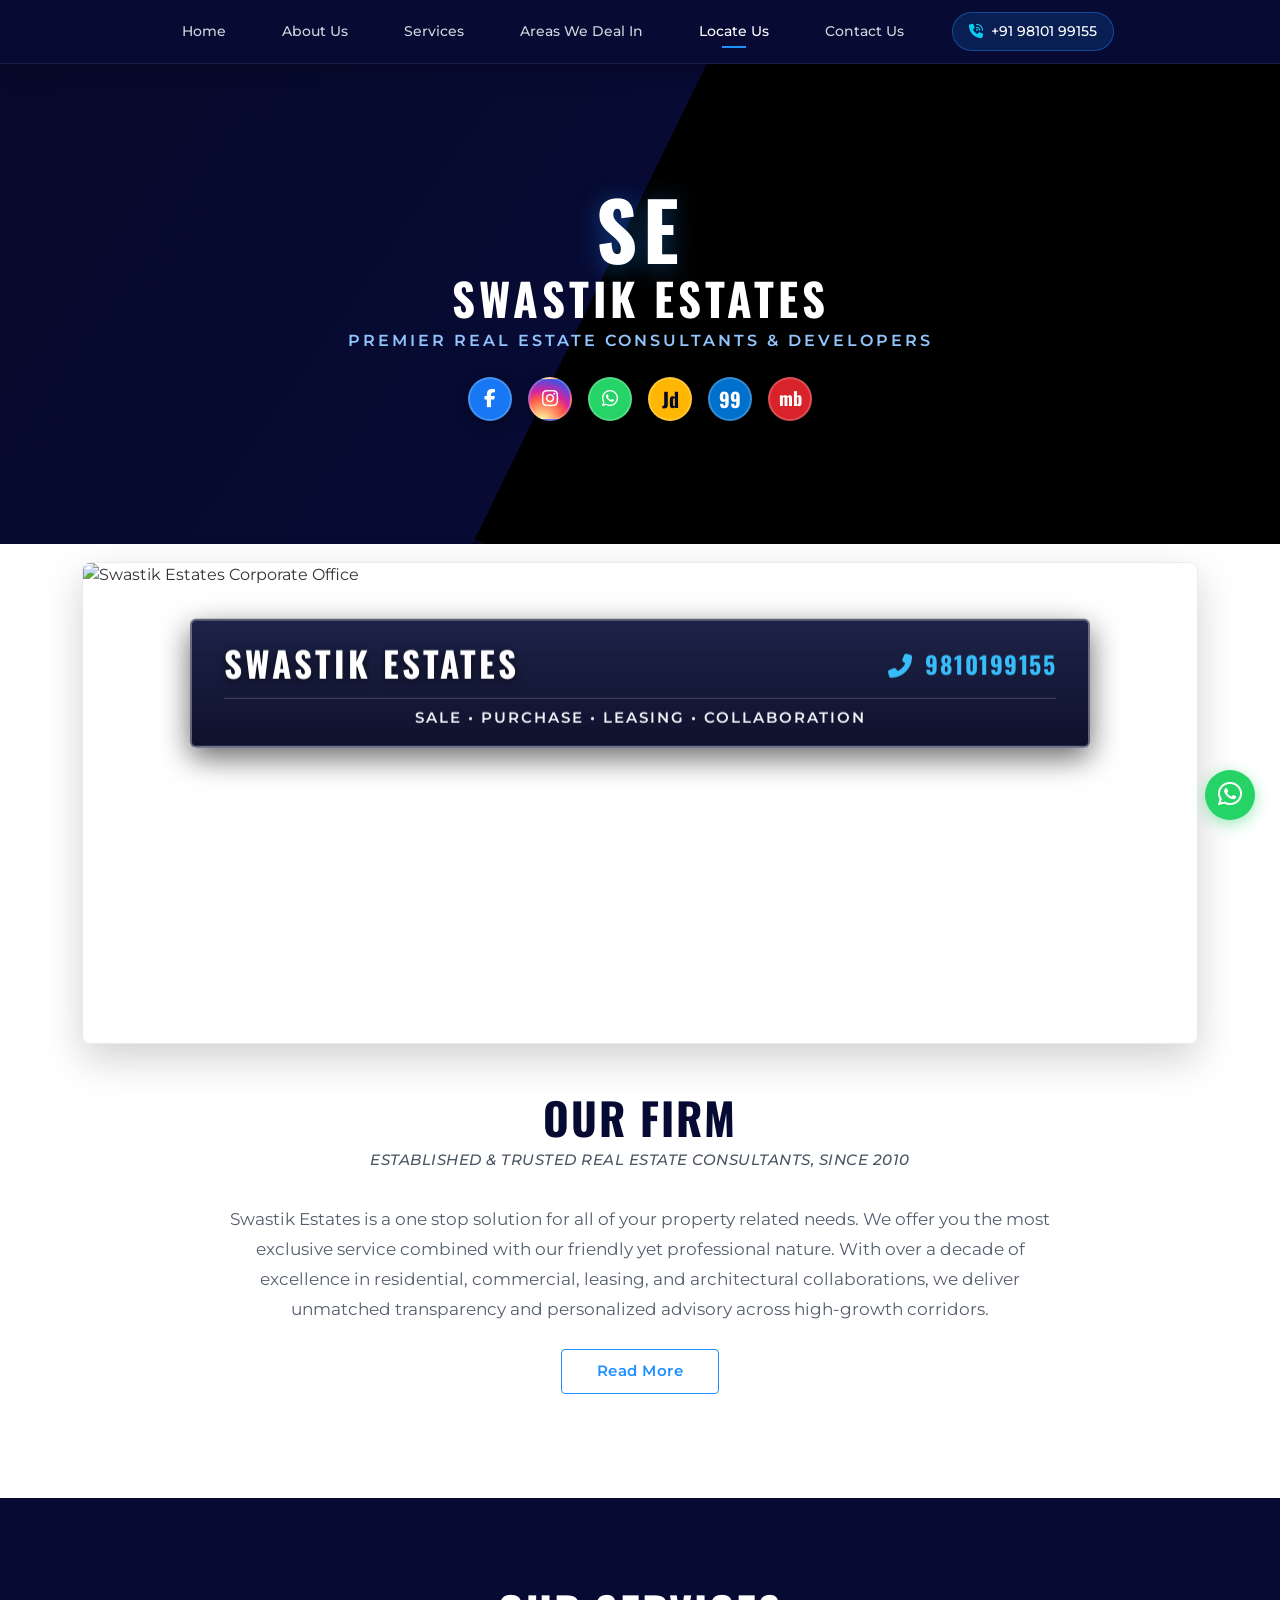
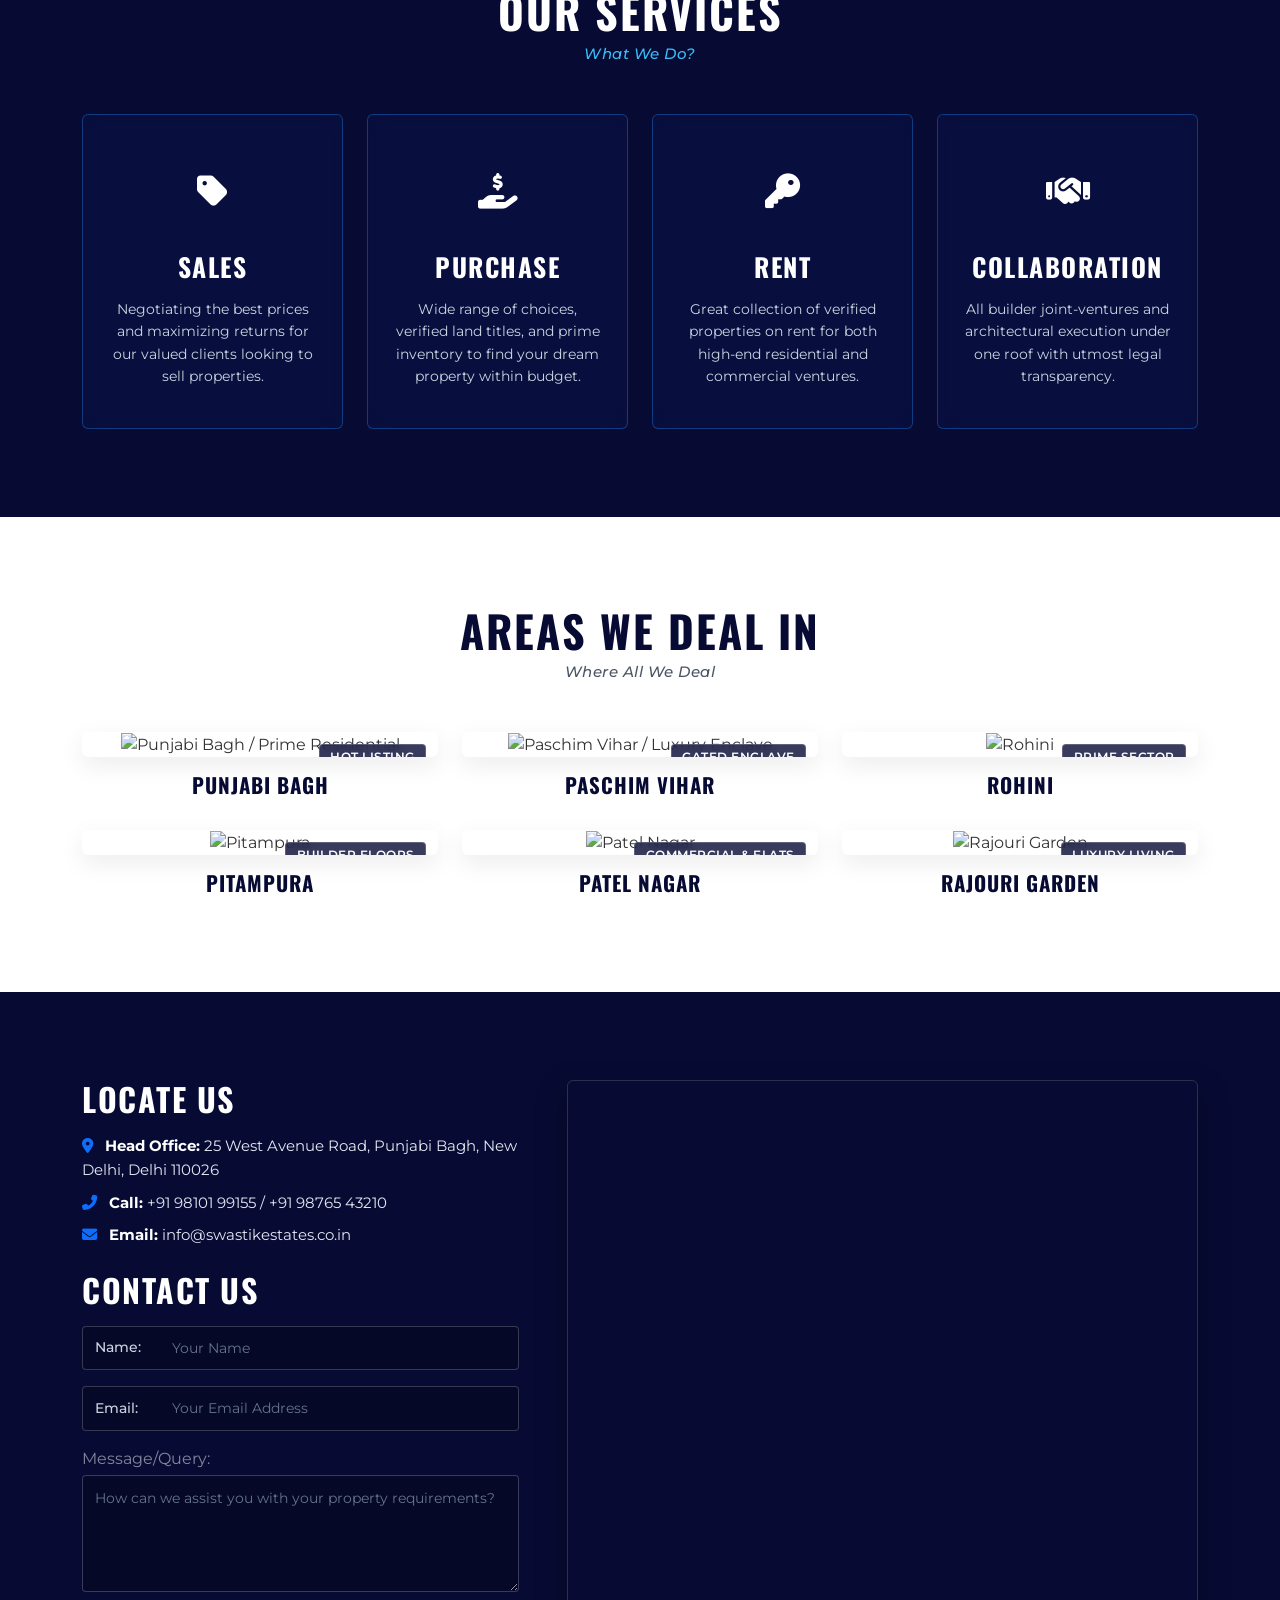
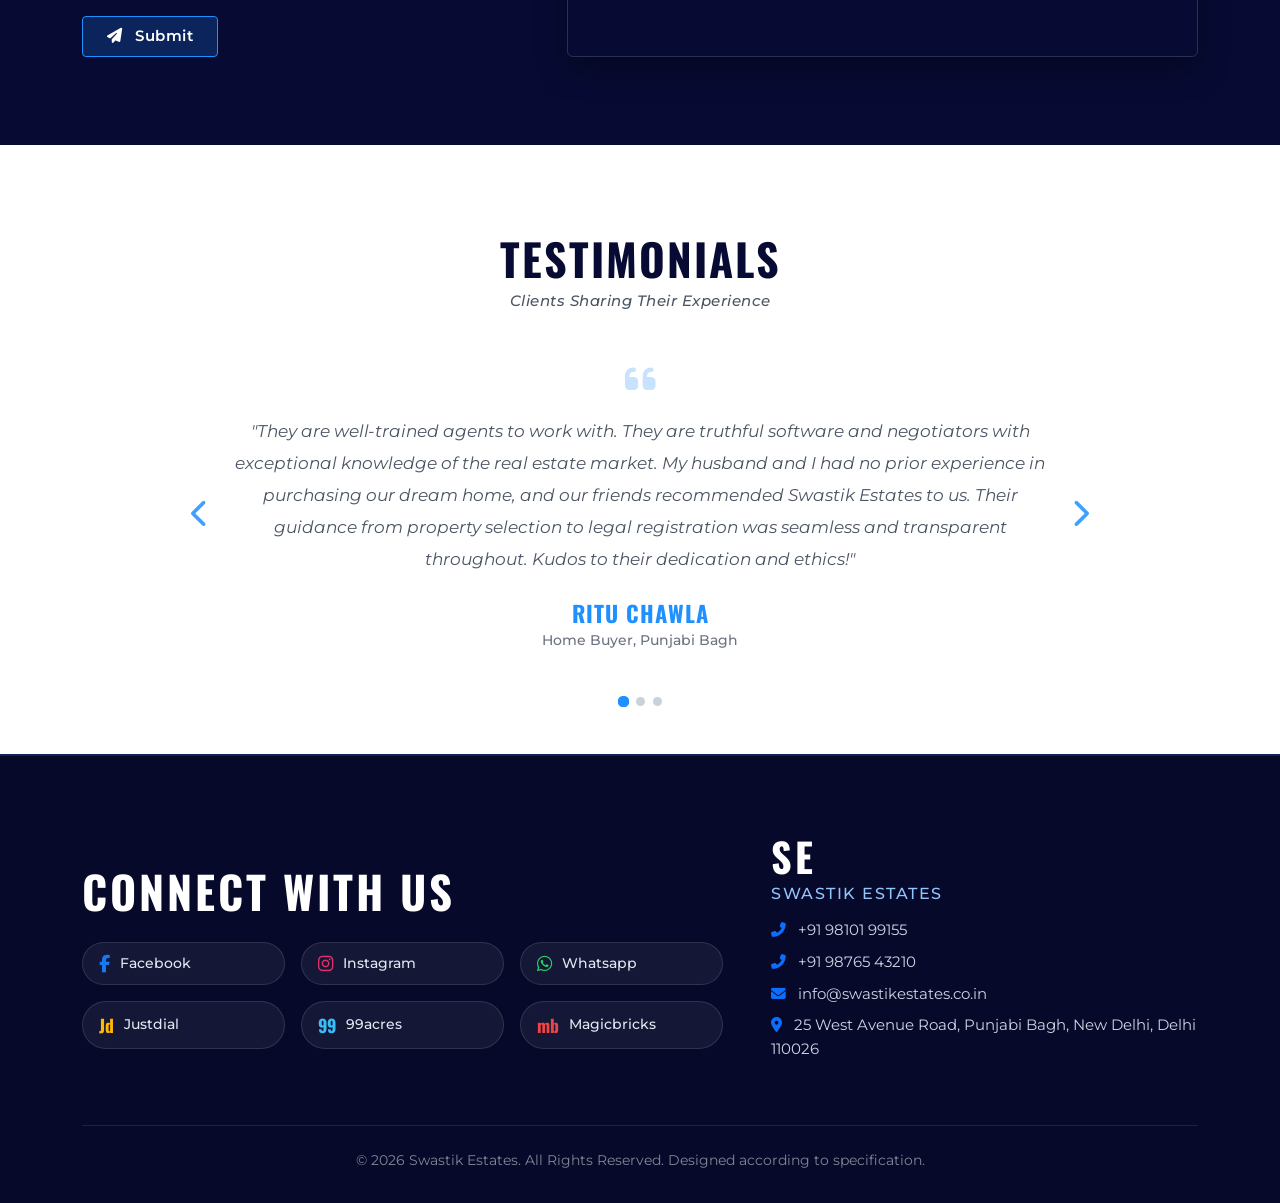
==== commit 9c6a9f33: "some added" ====
--- a/index.html
+++ b/index.html
@@ -1,1023 +1,544 @@
-<!doctype html>
+<!DOCTYPE html>
 <html lang="en">
-
 <head>
-  <meta charset="utf-8" />
-  <meta name="viewport" content="width=device-width, initial-scale=1" />
-  <title>Swastik Estate | Property Dealer in Paschim Vihar, Delhi</title>
-  <meta name="description"
-    content="Swastik Estate – property dealer in Paschim Vihar, Punjabi Bagh, Vikaspuri &amp; Janakpuri, New Delhi. Buy, sell or rent residential property. Call 9999226744." />
-  <meta name="keywords"
-    content="Property Dealer in Paschim Vihar, Property Dealer in Punjabi Bagh, Property Dealer in Vikaspuri, Property Dealer in Janakpuri, Property for Sale in Paschim Vihar, 3 BHK Ground Floor in Paschim Vihar, Property Purchase in Delhi, Property Renting in Paschim Vihar, Real Estate Services in Delhi" />
-  <meta name="robots" content="index, follow" />
-  <!-- TODO: apna live URL daalein -->
-  <link rel="canonical" href="https://YOUR-DOMAIN.example/" />
-  <link rel="icon" href="img/swastik.webp" type="image/webp" />
-  <meta property="og:type" content="website" />
-  <meta property="og:title" content="Swastik Estate | Property Dealer in Paschim Vihar, Delhi" />
-  <meta property="og:description"
-    content="Buy, sell or rent residential property in Paschim Vihar, Delhi. Contact Swastik Estate for enquiries and collaboration." />
-  <meta property="og:url" content="https://YOUR-DOMAIN.example/" />
-  <meta property="og:image" content="https://YOUR-DOMAIN.example/images/og-image.webp" />
-  <meta property="og:locale" content="en_IN" />
-  <link rel="preconnect" href="https://fonts.googleapis.com" />
-  <link rel="preconnect" href="https://fonts.gstatic.com" crossorigin />
-  <link
-    href="https://fonts.googleapis.com/css2?family=Playfair+Display:wght@400;500;600;700&family=Plus+Jakarta+Sans:wght@400;500;600;700&display=swap"
-    rel="stylesheet" />
-  <link href="https://cdnjs.cloudflare.com/ajax/libs/font-awesome/6.5.2/css/all.min.css" rel="stylesheet" />
-  <link rel="preload" as="image" href="img/banner/banner-one.jpg" />
-  <link rel="stylesheet" href="css/base.css" />
-  <link rel="stylesheet" href="css/header.css" />
-  <link rel="stylesheet" href="css/hero.css" />
-  <link rel="stylesheet" href="css/sections.css" />
-  <link rel="stylesheet" href="css/dark.css" />
-  <link rel="stylesheet" href="css/footer.css" />
-  <script>
-    window.dataLayer = window.dataLayer || [];
-    function gtag() {
-      dataLayer.push(arguments);
-    }
-    gtag("consent", "default", {
-      ad_storage: "denied",
-      ad_user_data: "denied",
-      ad_personalization: "denied",
-      analytics_storage: "denied",
-    });
-  </script>
-  <script type="application/ld+json">
-      {
-        "@context": "https://schema.org",
-        "@type": "RealEstateAgent",
-        "name": "Swastik Estate",
-        "description": "Property dealer and real estate services in Paschim Vihar, Delhi.",
-        "telephone": "+919999226744",
-        "email": "swastikestate3007@gmail.com",
-        "address": {
-          "@type": "PostalAddress",
-          "streetAddress": "A3-316, Paschim Vihar",
-          "addressLocality": "New Delhi",
-          "postalCode": "110063",
-          "addressRegion": "Delhi",
-          "addressCountry": "IN"
-        },
-        "contactPoint": [
-          {
-            "@type": "ContactPoint",
-            "telephone": "+919999226744",
-            "contactType": "sales"
-          },
-          {
-            "@type": "ContactPoint",
-            "telephone": "+919891884666",
-            "contactType": "sales"
-          }
-        ],
-        "areaServed": [
-          "Paschim Vihar",
-          "Punjabi Bagh",
-          "Vikaspuri",
-          "Janakpuri"
-        ],
-        "openingHours": "Mo-Su 11:00-19:30",
-        "founder": "Pravind Srivastav"
-      }
-    </script>
+    <meta charset="UTF-8">
+    <meta name="viewport" content="width=device-width, initial-scale=1.0">
+    <title>Swastik Estates | Premier Real Estate Solutions</title>
+    <!-- Favicon -->
+    <link rel="icon" type="image/svg+xml" href="data:image/svg+xml,<svg xmlns='http://www.w3.org/2000/svg' viewBox='0 0 100 100'><rect width='100' height='100' rx='20' fill='%23080e3b'/><path d='M30 25 h20 v20 h25 v15 h-25 v25 h-15 v-25 h-20 v-15 h20 z' fill='%231e90ff'/><circle cx='50' cy='50' r='8' fill='%23ffffff'/></svg>">
+    
+    <!-- Google Fonts -->
+    <link rel="preconnect" href="https://fonts.googleapis.com">
+    <link rel="preconnect" href="https://fonts.gstatic.com" crossorigin>
+    <link href="https://fonts.googleapis.com/css2?family=Bebas+Neue&family=Montserrat:ital,wght@0,300;0,400;0,500;0,600;0,700;0,800;1,400;1,600&family=Oswald:wght@400;500;600;700&family=Poppins:wght@300;400;500;600;700&display=swap" rel="stylesheet">
+    
+    <!-- Bootstrap 5 CSS -->
+    <link href="https://cdn.jsdelivr.net/npm/bootstrap@5.3.2/dist/css/bootstrap.min.css" rel="stylesheet">
+    
+    <!-- Font Awesome 6 Icons -->
+    <link rel="stylesheet" href="https://cdnjs.cloudflare.com/ajax/libs/font-awesome/6.5.1/css/all.min.css">
+    
+    <!-- AOS Animation Library -->
+    <link href="https://unpkg.com/aos@2.3.1/dist/aos.css" rel="stylesheet">
+    
+    <!-- Custom CSS -->
+    <link rel="stylesheet" href="css/style.css">
 </head>
-
-<body>
-  <!-- ===== Header ===== -->
-  <header class="site-header" id="siteHeader">
-    <div class="top-announcement-bar">
-      <div class="wrap top-bar-wrap">
-        <div class="top-bar-left">
-          <span class="top-pill"><i class="fa-solid fa-fire"></i> HOT DEALS</span>
-          <span class="top-msg">Direct Builder Floors &amp; 3 BHK Homes in Paschim Vihar, Punjabi
-            Bagh &amp; Vikaspuri</span>
-        </div>
-        <div class="top-bar-right">
-          <a href="tel:9999226744" class="top-link" data-track="call"><i class="fa-solid fa-phone"></i> +91 99992
-            26744</a>
-          <span class="top-sep">|</span>
-          <a href="#" class="top-link top-link-wa" data-wa="general" data-track="whatsapp"><i
-              class="fa-brands fa-whatsapp"></i> Chat on WhatsApp</a>
-        </div>
-      </div>
-    </div>
-    <div class="header-main">
-      <div class="wrap header-main-wrap">
-        <a class="brand" href="#home" aria-label="Swastik Estate home">
-          <img src="img/swastik.webp" alt="Swastik Estate Logo" width="48" height="48" />
-          <span><b>Swastik Estate</b><small>BUY · SELL · RENT</small></span>
-        </a>
-        <nav class="nav" id="mainNav" aria-label="Main navigation">
-          <a href="#home" class="active">Home</a>
-          <a href="#featured">Properties</a>
-          <a href="#services">Services</a>
-          <a href="#areas">Areas We Serve</a>
-          <a href="#about">About Us</a>
-          <a href="#contact">Contact Us</a>
+<body data-bs-spy="scroll" data-bs-target="#mainNavbar" data-bs-offset="100">
+
+    <!-- TOP HEADER & NAVBAR -->
+    <header class="header-section sticky-top" id="topHeader">
+        <nav class="navbar navbar-expand-lg navbar-dark" id="mainNavbar">
+            <div class="container-fluid px-lg-5">
+                <!-- Mobile Brand -->
+                <a class="navbar-brand d-lg-none d-flex align-items-center gap-2" href="#home">
+                    <div class="logo-mark">
+                        <svg width="34" height="34" viewBox="0 0 100 100" fill="none">
+                            <rect width="100" height="100" rx="16" fill="#1e90ff"/>
+                            <path d="M50 15 L80 40 L80 85 L20 85 L20 40 Z" fill="#080e3b"/>
+                            <path d="M42 85 L42 55 L58 55 L58 85 Z" fill="#1e90ff"/>
+                            <polygon points="50,22 72,42 28,42" fill="#ffffff"/>
+                        </svg>
+                    </div>
+                    <span class="brand-text">SWASTIK ESTATES</span>
+                </a>
+
+                <button class="navbar-toggler" type="button" data-bs-toggle="collapse" data-bs-target="#navContent" aria-controls="navContent" aria-expanded="false" aria-label="Toggle navigation">
+                    <span class="navbar-toggler-icon"></span>
+                </button>
+
+                <div class="collapse navbar-collapse justify-content-center" id="navContent">
+                    <ul class="navbar-nav mx-auto mb-2 mb-lg-0 align-items-center gap-1 gap-xl-4">
+                        <li class="nav-item">
+                            <a class="nav-link active" href="#home">Home</a>
+                        </li>
+                        <li class="nav-item">
+                            <a class="nav-link" href="#firm">About Us</a>
+                        </li>
+                        <li class="nav-item">
+                            <a class="nav-link" href="#services">Services</a>
+                        </li>
+                        <li class="nav-item">
+                            <a class="nav-link" href="#areas">Areas We Deal In</a>
+                        </li>
+                        <li class="nav-item">
+                            <a class="nav-link" href="#locate">Locate Us</a>
+                        </li>
+                        <li class="nav-item">
+                            <a class="nav-link" href="#contact">Contact Us</a>
+                        </li>
+                        <li class="nav-item ms-lg-2">
+                            <a class="nav-link nav-phone-pill" href="tel:+919810199155">
+                                <i class="fas fa-phone-volume me-1 text-info"></i> +91 98101 99155
+                            </a>
+                        </li>
+                    </ul>
+                </div>
+            </div>
         </nav>
-        <div class="header-cta">
-          <a href="#enquiry" class="btn btn-gold">Enquire Now <i class="fa-solid fa-arrow-right"></i></a>
-          <button class="burger" id="burger" aria-label="Open menu" aria-expanded="false" aria-controls="drawer">
-            <span></span><span></span><span></span>
-          </button>
-        </div>
-      </div>
-    </div>
-  </header>
-  <div class="drawer" id="drawer" aria-hidden="true">
-    <a class="dl" style="--i: 0" href="#home">Home</a>
-    <a class="dl" style="--i: 1" href="#featured">Properties</a>
-    <a class="dl" style="--i: 2" href="#services">Services</a>
-    <a class="dl" style="--i: 3" href="#areas">Areas We Serve</a>
-    <a class="dl" style="--i: 4" href="#about">About Us</a>
-    <a class="dl" style="--i: 5" href="#contact">Contact Us</a>
-    <div class="d-foot">
-      <a href="#enquiry" class="btn btn-gold">Enquire Now <i class="fa-solid fa-arrow-right"></i></a>
-      <a href="tel:9999226744" class="btn btn-ghost" data-track="call"><i class="fa-solid fa-phone"></i> +91 99992
-        26744</a>
-    </div>
-  </div>
-
-  <main>
-    <!-- ===== Hero Banner ===== -->
-    <section id="home" class="hero hero-single-banner"
-      aria-label="Swastik Estate - Your Dream Home is Closer Than You Think">
-      <div class="hero-banner-media">
-        <img src="img/banner/banner-one.jpg"
-          alt="Swastik Estate - Premium Properties in Delhi NCR - Your Dream Home is Closer Than You Think"
-          class="img-fluid d-banner" />
-        <img src="img/banner/mobile-banner.jpg"
-          alt="Swastik Estate - Premium Properties in Delhi NCR - Your Dream Home is Closer Than You Think"
-          class="img-fluid m-banner" />
-      </div>
+    </header>
+
+    <!-- HERO SECTION -->
+    <section class="hero-section" id="home">
+        <div class="hero-diagonal-bg"></div>
+        <div class="container hero-content text-center" data-aos="fade-up" data-aos-duration="1000">
+            <!-- Big Monogram / Title matching shared layout CRP style -->
+            <div class="hero-brand-wrap mb-2">
+                <div class="hero-monogram">
+                    <span class="letter-glow">S</span><span class="letter-glow">E</span>
+                </div>
+                <h1 class="hero-title">SWASTIK ESTATES</h1>
+                <p class="hero-subtitle">PREMIER REAL ESTATE CONSULTANTS & DEVELOPERS</p>
+            </div>
+
+            <!-- Social Media & Portal Icon Badges matching layout -->
+            <div class="hero-social-badges d-flex justify-content-center align-items-center flex-wrap gap-3 mt-4" data-aos="zoom-in" data-aos-delay="300">
+                <a href="https://facebook.com" target="_blank" class="social-badge badge-fb" title="Facebook">
+                    <i class="fab fa-facebook-f"></i>
+                </a>
+                <a href="https://instagram.com" target="_blank" class="social-badge badge-ig" title="Instagram">
+                    <i class="fab fa-instagram"></i>
+                </a>
+                <a href="https://wa.me/919810199155" target="_blank" class="social-badge badge-wa" title="WhatsApp">
+                    <i class="fab fa-whatsapp"></i>
+                </a>
+                <a href="https://justdial.com" target="_blank" class="social-badge badge-jd" title="JustDial">
+                    <span class="jd-text">Jd</span>
+                </a>
+                <a href="https://99acres.com" target="_blank" class="social-badge badge-99" title="99acres">
+                    <span class="acres-text">99</span>
+                </a>
+                <a href="https://magicbricks.com" target="_blank" class="social-badge badge-mb" title="MagicBricks">
+                    <span class="mb-text">mb</span>
+                </a>
+            </div>
+        </div>
+        <div class="hero-bottom-curve"></div>
     </section>
 
-    <!-- ===== Search ===== -->
-    <div class="search-sec" id="search">
-      <div class="wrap">
-        <form id="searchForm" class="search-box" novalidate aria-label="Property search">
-          <div class="sb-field">
-            <i class="fa-solid fa-location-dot"></i>
-            <div>
-              <label for="sLocation">Location</label><input id="sLocation" type="text" placeholder="Paschim Vihar"
-                list="areaList" autocomplete="off" />
-            </div>
-            <datalist id="areaList">
-              <option value="Paschim Vihar"></option>
-              <option value="Punjabi Bagh"></option>
-              <option value="Vikaspuri"></option>
-              <option value="Janakpuri"></option>
-            </datalist>
-          </div>
-          <div class="sb-field">
-            <i class="fa-solid fa-house"></i>
-            <div>
-              <label for="sType">Looking For</label><select id="sType">
-                <option>Buy</option>
-                <option>Sell</option>
-                <option>Rent</option>
-              </select>
-            </div>
-          </div>
-          <div class="sb-field">
-            <i class="fa-regular fa-building"></i>
-            <div>
-              <label for="sProp">Property Type</label><select id="sProp">
-                <option>Residential</option>
-                <option>3 BHK Ground Floor</option>
-                <option>Builder Floor</option>
-                <option>Independent House</option>
-              </select>
-            </div>
-          </div>
-          <div class="sb-field">
-            <i class="fa-solid fa-indian-rupee-sign"></i>
-            <div>
-              <label for="sBudget">Budget</label><select id="sBudget">
-                <option value="Any budget">Any budget</option>
-                <option>Up to ₹50 Lakh</option>
-                <option>₹50 Lakh – ₹1 Crore</option>
-                <option>₹1 Crore+</option>
-              </select>
-            </div>
-          </div>
-          <button type="submit" class="btn btn-gold">
-            <i class="fa-solid fa-magnifying-glass"></i> Search Properties
-          </button>
-        </form>
-        <div class="area-chips" aria-label="Areas we deal in">
-          <span><i class="fa-solid fa-location-crosshairs"></i> We deal in:</span>
-          <button type="button" data-area="Paschim Vihar">
-            Paschim Vihar</button><button type="button" data-area="Punjabi Bagh">Punjabi Bagh</button><button
-            type="button" data-area="Vikaspuri">Vikaspuri</button><button type="button"
-            data-area="Janakpuri">Janakpuri</button>
-        </div>
-        <div id="searchStatus" class="search-status" role="status" aria-live="polite"></div>
-      </div>
-    </div>
-
-    <!-- ===== Stats ===== -->
-    <section class="stats pb-0" aria-label="Swastik Estate at a glance">
-      <div class="wrap stats-grid">
-        <div class="stat reveal">
-          <i class="fa-solid fa-location-dot"></i>
-          <div>
-            <b><span data-count="4">4</span></b><small>Prime Locations in West Delhi</small>
-          </div>
-        </div>
-        <div class="stat reveal" style="--d: 0.1s">
-          <i class="fa-regular fa-handshake"></i>
-          <div>
-            <b class="sm">BUY • SELL • RENT</b><small>Complete Property Solutions</small>
-          </div>
-        </div>
-        <div class="stat reveal" style="--d: 0.2s">
-          <i class="fa-regular fa-comments"></i>
-          <div>
-            <b><span data-count="24">24</span>×7</b><small>Instant WhatsApp Enquiry</small>
-          </div>
-        </div>
-        <div class="stat reveal" style="--d: 0.3s">
-          <i class="fa-regular fa-clock"></i>
-          <div>
-            <b>11 AM – 7:30 PM</b><small>Office Hours, Open All 7 Days</small>
-          </div>
-        </div>
-      </div>
+    <!-- OUR FIRM SECTION -->
+    <section class="firm-section" id="firm">
+        <!-- Prominent Office/Commercial Building Image matching shared layout -->
+        <div class="firm-banner-wrapper" data-aos="fade-up" data-aos-duration="900">
+            <div class="container">
+                <div class="firm-img-container position-relative">
+                    <img src="https://images.unsplash.com/photo-1541888946425-d0fbb186f5f7?auto=format&fit=crop&w=1600&q=80" alt="Swastik Estates Corporate Office" class="firm-image img-fluid">
+                    <div class="firm-signboard-banner">
+                        <div class="signboard-main">
+                            <span class="signboard-brand">SWASTIK ESTATES</span>
+                            <span class="signboard-phone"><i class="fas fa-phone-alt me-1"></i> 9810199155</span>
+                        </div>
+                        <div class="signboard-sub">
+                            <span>SALE</span> • <span>PURCHASE</span> • <span>LEASING</span> • <span>COLLABORATION</span>
+                        </div>
+                    </div>
+                </div>
+            </div>
+        </div>
+
+        <!-- Content Part matching shared layout -->
+        <div class="container text-center mt-5 mb-4" data-aos="fade-up" data-aos-duration="1000">
+            <h2 class="section-heading text-navy">OUR FIRM</h2>
+            <p class="section-subheading text-muted-italic">ESTABLISHED & TRUSTED REAL ESTATE CONSULTANTS, SINCE 2010</p>
+            <div class="row justify-content-center">
+                <div class="col-lg-9 col-md-10">
+                    <p class="firm-description">
+                        Swastik Estates is a one stop solution for all of your property related needs. We offer you the most exclusive service combined with our friendly yet professional nature. With over a decade of excellence in residential, commercial, leasing, and architectural collaborations, we deliver unmatched transparency and personalized advisory across high-growth corridors.
+                    </p>
+                    <div class="mt-4">
+                        <a href="#services" class="btn btn-outline-custom">Read More</a>
+                    </div>
+                </div>
+            </div>
+        </div>
     </section>
 
-    <!-- ===== Spotlight Promotional Banner ===== -->
-    <!-- <div class="promo-banner-wrap">
-      <div class="wrap">
-        <div class="promo-banner">
-          <div class="promo-banner-bg">
-            <img src="img/banner01.webp" alt="Exclusive Real Estate Deal" loading="lazy" width="1410" height="720" />
-            <div class="promo-overlay"></div>
-          </div>
-          <div class="promo-content">
-            <div class="promo-badge"><i class="fa-solid fa-star"></i> EXCLUSIVE SPOTLIGHT DEAL</div>
-            <h3 class="promo-title">Luxury 3 BHK Ground Floor in Paschim Vihar</h3>
-            <p class="promo-desc">
-              Fully extended ground-floor residence with brand-new modern work, prime A-Block location, modular fittings &amp; immediate registry available. Asking ₹1.09 Cr (Negotiable).
-            </p>
-            <div class="promo-features">
-              <span><i class="fa-solid fa-key"></i> Ready to Move</span>
-              <span><i class="fa-solid fa-layer-group"></i> Ground Floor LIG</span>
-              <span><i class="fa-solid fa-shield-halved"></i> 100% Clear Title</span>
-            </div>
-          </div>
-          <div class="promo-actions">
-            <a href="#featured" class="btn btn-gold btn-lg">View Details <i class="fa-solid fa-arrow-right"></i></a>
-            <a href="#" class="btn btn-glass btn-lg" data-wa="featured_visit" data-track="whatsapp"><i class="fa-regular fa-calendar-check"></i> Schedule Site Visit</a>
-          </div>
-        </div>
-      </div>
-    </div> -->
-
-    <!-- ===== Ribbon ===== -->
-    <!-- <div class="ribbon" aria-hidden="true">
-      <div class="ribbon-track">
-        <span>BUY</span><i class="fa-solid fa-star-of-life"></i><span>SELL</span><i
-          class="fa-solid fa-star-of-life"></i><span>RENT</span><i class="fa-solid fa-star-of-life"></i><span>PASCHIM
-          VIHAR</span><i class="fa-solid fa-star-of-life"></i><span>PUNJABI BAGH</span><i
-          class="fa-solid fa-star-of-life"></i><span>VIKASPURI</span><i
-          class="fa-solid fa-star-of-life"></i><span>JANAKPURI</span><i class="fa-solid fa-star-of-life"></i><span>3 BHK
-          GROUND FLOOR</span><i class="fa-solid fa-star-of-life"></i><span>CALL 99992 26744</span><i
-          class="fa-solid fa-star-of-life"></i><span>BUY</span><i
-          class="fa-solid fa-star-of-life"></i><span>SELL</span><i
-          class="fa-solid fa-star-of-life"></i><span>RENT</span><i class="fa-solid fa-star-of-life"></i><span>PASCHIM
-          VIHAR</span><i class="fa-solid fa-star-of-life"></i><span>PUNJABI BAGH</span><i
-          class="fa-solid fa-star-of-life"></i><span>VIKASPURI</span><i
-          class="fa-solid fa-star-of-life"></i><span>JANAKPURI</span><i class="fa-solid fa-star-of-life"></i><span>3 BHK
-          GROUND FLOOR</span><i class="fa-solid fa-star-of-life"></i><span>CALL 99992 26744</span><i
-          class="fa-solid fa-star-of-life"></i>
-      </div>
-    </div> -->
-
-    <!-- ===== Featured ===== -->
-    <section id="featured" class="glow-l dk" aria-labelledby="featTitle">
-      <div class="wrap">
-        <div class="feat reveal">
-          <div class="feat-media img-reveal">
-            <img src="img/featured-3bhk.jpg" alt="3 BHK ground floor residential property in Paschim Vihar, Delhi"
-              loading="lazy" width="800" height="533" /><span class="tag">For Sale • Hot</span>
-          </div>
-          <div class="feat-info">
-            <span class="eyebrow">Featured Property</span>
-            <h2 id="featTitle" class="text-white">
-              3 BHK Ground Floor Residence
-            </h2>
-            <div class="p-loc">
-              <i class="fa-solid fa-location-dot"></i> A3-Block, Paschim
-              Vihar, New Delhi
-            </div>
-            <!-- <div class="price">₹1.09 Cr*<small>Price Negotiable</small></div> -->
-            <div class="chips">
-              <span><i class="fa-solid fa-bed"></i> 3 BHK</span>
-              <span><i class="fa-solid fa-layer-group"></i> Ground Floor</span>
-              <span><i class="fa-solid fa-building"></i> LIG</span>
-              <span><i class="fa-solid fa-up-right-and-down-left-from-center"></i>Fully Extended</span>
-              <span><i class="fa-solid fa-paint-roller"></i> Brand New Work</span>
-              <span><i class="fa-solid fa-house"></i> Residential</span>
-            </div>
-            <p class="desc">
-              An extended 3 BHK ground-floor home with brand-new work, modular
-              layout, high ceilings, and immediate possession. Contact Swastik
-              Estate for private viewing and pricing discussion.
-            </p>
-            <div class="btn-row">
-              <a href="#" class="btn btn-gold" data-wa="featured_details" data-track="whatsapp">Schedule Visit <i
-                  class="fa-solid fa-arrow-right"></i></a>
-              <!-- <a
-                  href="#"
-                  class="btn btn-ghost"
-                  data-wa="featured_visit"
-                  data-track="whatsapp"
-                  ><i class="fa-regular fa-calendar"></i> Schedule Visit</a
-                > -->
-              <a href="tel:9999226744" class="btn btn-ghost" data-track="call"><i class="fa-solid fa-phone"></i> Call
-                Now</a>
-            </div>
-          </div>
-        </div>
-      </div>
+    <!-- OUR SERVICES SECTION -->
+    <section class="services-section" id="services">
+        <div class="container" data-aos="fade-up">
+            <div class="text-center mb-5">
+                <h2 class="section-heading text-white">OUR SERVICES</h2>
+                <p class="section-subheading text-sky-italic">What We Do?</p>
+            </div>
+
+            <div class="row g-4 justify-content-center">
+                <!-- Service 1: SALES -->
+                <div class="col-lg-3 col-md-6" data-aos="flip-left" data-aos-delay="100">
+                    <div class="service-card text-center h-100">
+                        <div class="service-icon-box">
+                            <i class="fas fa-tag"></i>
+                        </div>
+                        <h3 class="service-title">SALES</h3>
+                        <p class="service-desc">
+                            Negotiating the best prices and maximizing returns for our valued clients looking to sell properties.
+                        </p>
+                        <div class="card-accent-line"></div>
+                    </div>
+                </div>
+
+                <!-- Service 2: PURCHASE -->
+                <div class="col-lg-3 col-md-6" data-aos="flip-left" data-aos-delay="200">
+                    <div class="service-card text-center h-100">
+                        <div class="service-icon-box">
+                            <i class="fas fa-hand-holding-dollar"></i>
+                        </div>
+                        <h3 class="service-title">PURCHASE</h3>
+                        <p class="service-desc">
+                            Wide range of choices, verified land titles, and prime inventory to find your dream property within budget.
+                        </p>
+                        <div class="card-accent-line"></div>
+                    </div>
+                </div>
+
+                <!-- Service 3: RENT -->
+                <div class="col-lg-3 col-md-6" data-aos="flip-left" data-aos-delay="300">
+                    <div class="service-card text-center h-100">
+                        <div class="service-icon-box">
+                            <i class="fas fa-key"></i>
+                        </div>
+                        <h3 class="service-title">RENT</h3>
+                        <p class="service-desc">
+                            Great collection of verified properties on rent for both high-end residential and commercial ventures.
+                        </p>
+                        <div class="card-accent-line"></div>
+                    </div>
+                </div>
+
+                <!-- Service 4: COLLABORATION -->
+                <div class="col-lg-3 col-md-6" data-aos="flip-left" data-aos-delay="400">
+                    <div class="service-card text-center h-100">
+                        <div class="service-icon-box">
+                            <i class="fas fa-handshake"></i>
+                        </div>
+                        <h3 class="service-title">COLLABORATION</h3>
+                        <p class="service-desc">
+                            All builder joint-ventures and architectural execution under one roof with utmost legal transparency.
+                        </p>
+                        <div class="card-accent-line"></div>
+                    </div>
+                </div>
+            </div>
+        </div>
     </section>
 
-    <!-- ===== Services ===== -->
-    <section id="services" class="dk alt" aria-labelledby="svcTitle">
-      <div class="wrap">
-        <div class="sec-head reveal">
-          <div>
-            <span class="eyebrow">Our Services</span>
-            <h2 class="h2" id="svcTitle">Complete Real Estate Solutions</h2>
-          </div>
-          <p class="lead">
-            Buy, sell, rent or collaborate — we guide you with 15+ years of
-            trusted local experience.
-          </p>
-        </div>
-        <div class="svc-grid">
-          <a href="#" class="svc reveal" data-wa="purchase" data-track="whatsapp"><img src="img/service-purchase.webp"
-              alt="" loading="lazy" width="1600" height="1067" />
-            <div class="svc-body">
-              <small>BUY</small>
-              <h3>Find Your Dream Home</h3>
-              <p>
-                Explore verified options tailored to your location and budget.
-              </p>
-            </div>
-            <span class="go"><i class="fa-solid fa-arrow-right"></i></span>
-          </a>
-          <a href="#" class="svc reveal" style="--d: 0.08s" data-wa="sales" data-track="whatsapp"><img
-              src="img/service-sell.jpg" alt="" loading="lazy" width="1400" height="934" />
-            <div class="svc-body">
-              <small>SELL</small>
-              <h3>Sell With Full Confidence</h3>
-              <p>
-                Connect with genuine pre-approved buyers at top market rates.
-              </p>
-            </div>
-            <span class="go"><i class="fa-solid fa-arrow-right"></i></span>
-          </a>
-          <a href="#" class="svc reveal" style="--d: 0.16s" data-wa="renting" data-track="whatsapp"><img
-              src="img/service-rent.jpg" alt="" loading="lazy" width="400" height="267" />
-            <div class="svc-body">
-              <small>RENT</small>
-              <h3>Prime Rental Spaces</h3>
-              <p>
-                Find peaceful family rentals or high-yield tenants for your
-                property.
-              </p>
-            </div>
-            <span class="go"><i class="fa-solid fa-arrow-right"></i></span>
-          </a>
-          <a href="#" class="svc reveal" style="--d: 0.24s" data-wa="collaboration" data-track="whatsapp"><img
-              src="img/service-collaboration.webp" alt="" loading="lazy" width="678" height="452" />
-            <div class="svc-body">
-              <small>COLLABORATE</small>
-              <h3>Builder Collaborations</h3>
-              <p>
-                Unlock highest development returns with leading Delhi
-                builders.
-              </p>
-            </div>
-            <span class="go"><i class="fa-solid fa-arrow-right"></i></span>
-          </a>
-        </div>
-      </div>
+    <!-- AREAS WE DEAL IN SECTION -->
+    <section class="areas-section" id="areas">
+        <div class="container" data-aos="fade-up">
+            <div class="text-center mb-5">
+                <h2 class="section-heading text-navy">AREAS WE DEAL IN</h2>
+                <p class="section-subheading text-muted-italic">Where All We Deal</p>
+            </div>
+
+            <div class="row g-4">
+                <!-- Location 1 -->
+                <div class="col-lg-4 col-md-6" data-aos="zoom-in" data-aos-delay="100">
+                    <div class="area-card">
+                        <div class="area-img-box">
+                            <img src="https://images.unsplash.com/photo-1545324418-cc1a3fa10c00?auto=format&fit=crop&w=800&q=80" alt="Punjabi Bagh / Prime Residential" class="img-fluid area-img">
+                            <div class="area-badge">Hot Listing</div>
+                        </div>
+                        <h4 class="area-name">PUNJABI BAGH</h4>
+                    </div>
+                </div>
+
+                <!-- Location 2 -->
+                <div class="col-lg-4 col-md-6" data-aos="zoom-in" data-aos-delay="200">
+                    <div class="area-card">
+                        <div class="area-img-box">
+                            <img src="https://images.unsplash.com/photo-1564013799919-ab600027ffc6?auto=format&fit=crop&w=800&q=80" alt="Paschim Vihar / Luxury Enclave" class="img-fluid area-img">
+                            <div class="area-badge">Gated Enclave</div>
+                        </div>
+                        <h4 class="area-name">PASCHIM VIHAR</h4>
+                    </div>
+                </div>
+
+                <!-- Location 3 -->
+                <div class="col-lg-4 col-md-6" data-aos="zoom-in" data-aos-delay="300">
+                    <div class="area-card">
+                        <div class="area-img-box">
+                            <img src="https://images.unsplash.com/photo-1486406146926-c627a92ad1ab?auto=format&fit=crop&w=800&q=80" alt="Rohini" class="img-fluid area-img">
+                            <div class="area-badge">Prime Sector</div>
+                        </div>
+                        <h4 class="area-name">ROHINI</h4>
+                    </div>
+                </div>
+
+                <!-- Location 4 -->
+                <div class="col-lg-4 col-md-6" data-aos="zoom-in" data-aos-delay="400">
+                    <div class="area-card">
+                        <div class="area-img-box">
+                            <img src="https://images.unsplash.com/photo-1570129477492-45c003edd2be?auto=format&fit=crop&w=800&q=80" alt="Pitampura" class="img-fluid area-img">
+                            <div class="area-badge">Builder Floors</div>
+                        </div>
+                        <h4 class="area-name">PITAMPURA</h4>
+                    </div>
+                </div>
+
+                <!-- Location 5 -->
+                <div class="col-lg-4 col-md-6" data-aos="zoom-in" data-aos-delay="500">
+                    <div class="area-card">
+                        <div class="area-img-box">
+                            <img src="https://images.unsplash.com/photo-1512917774080-9991f1c4c750?auto=format&fit=crop&w=800&q=80" alt="Patel Nagar" class="img-fluid area-img">
+                            <div class="area-badge">Commercial & Flats</div>
+                        </div>
+                        <h4 class="area-name">PATEL NAGAR</h4>
+                    </div>
+                </div>
+
+                <!-- Location 6 -->
+                <div class="col-lg-4 col-md-6" data-aos="zoom-in" data-aos-delay="600">
+                    <div class="area-card">
+                        <div class="area-img-box">
+                            <img src="https://images.unsplash.com/photo-1582407947304-fd86f028f716?auto=format&fit=crop&w=800&q=80" alt="Rajouri Garden" class="img-fluid area-img">
+                            <div class="area-badge">Luxury Living</div>
+                        </div>
+                        <h4 class="area-name">RAJOURI GARDEN</h4>
+                    </div>
+                </div>
+            </div>
+        </div>
     </section>
 
-    <!-- ===== Action & Seller Banner ===== -->
-    <section class="action-banner-sec">
-      <div class="wrap">
-        <div class="action-banner">
-          <div class="action-banner-bg">
-            <img src="img/about-interior.jpg" alt="Sell or Collaborate Property" loading="lazy" width="1400"
-              height="817" />
-            <div class="action-overlay"></div>
-          </div>
-          <div class="action-banner-inner">
-            <div class="action-left">
-              <span class="banner-tag"><i class="fa-solid fa-gem"></i> MAXIMUM PROPERTY
-                RETURNS</span>
-              <h2>
-                Want to Sell or Collaborate on Your Property in West Delhi?
-              </h2>
-              <p class="action-lead">
-                Connect with 1,200+ verified active buyers and investors. We
-                ensure transparent pricing, genuine buyers, zero spam, and
-                swift deal closures in Paschim Vihar, Punjabi Bagh &amp;
-                Vikaspuri.
-              </p>
-              <div class="trust-indicators">
-                <div class="trust-item">
-                  <b data-count="15">15</b><span>+ Years Experience</span>
-                </div>
-                <div class="trust-item">
-                  <b data-count="500">500</b><span>+ Successful Deals</span>
-                </div>
-                <div class="trust-item">
-                  <b>100%</b><span>Transparent Deals</span>
-                </div>
-              </div>
-            </div>
-            <div class="action-right">
-              <div class="action-card">
-                <h4>Quick Valuation &amp; Listing</h4>
-                <p>Speak directly with our senior consultant today</p>
-                <a href="#" class="btn btn-wa btn-block" data-wa="sales" data-track="whatsapp"><i
-                    class="fa-brands fa-whatsapp"></i> List Your Property on
-                  WhatsApp</a>
-                <a href="tel:9999226744" class="btn btn-ghost-dark btn-block" data-track="call"><i
-                    class="fa-solid fa-phone"></i> Call: +91 99992 26744</a>
-                <small class="consult-note"><i class="fa-solid fa-shield-halved"></i> 100% Confidential
-                  &amp; Free Valuation</small>
-              </div>
-            </div>
-          </div>
-        </div>
-      </div>
+    <!-- LOCATE US & CONTACT US SECTION -->
+    <section class="contact-locate-section" id="locate">
+        <div class="container" data-aos="fade-up">
+            <div class="row g-5 align-items-stretch">
+                <!-- Left Column: Locate Us & Contact Form matching shared layout -->
+                <div class="col-lg-5 col-md-12 d-flex flex-column justify-content-between">
+                    <div class="locate-box mb-4">
+                        <h2 class="section-heading-sm text-white mb-3">LOCATE US</h2>
+                        <div class="address-details">
+                            <p class="mb-2"><i class="fas fa-location-dot text-primary me-2"></i> <strong>Head Office:</strong> 25 West Avenue Road, Punjabi Bagh, New Delhi, Delhi 110026</p>
+                            <p class="mb-2"><i class="fas fa-phone-alt text-primary me-2"></i> <strong>Call:</strong> +91 98101 99155 / +91 98765 43210</p>
+                            <p class="mb-0"><i class="fas fa-envelope text-primary me-2"></i> <strong>Email:</strong> info@swastikestates.co.in</p>
+                        </div>
+                    </div>
+
+                    <div class="contact-form-box" id="contact">
+                        <h2 class="section-heading-sm text-white mb-3">CONTACT US</h2>
+                        <form id="contactForm" class="needs-validation" novalidate>
+                            <div class="mb-3">
+                                <label for="nameInput" class="form-label visually-hidden">Name</label>
+                                <div class="input-group-custom">
+                                    <span class="input-label-text">Name:</span>
+                                    <input type="text" class="form-control form-control-dark" id="nameInput" placeholder="Your Name" required>
+                                </div>
+                            </div>
+
+                            <div class="mb-3">
+                                <label for="emailInput" class="form-label visually-hidden">Email</label>
+                                <div class="input-group-custom">
+                                    <span class="input-label-text">Email:</span>
+                                    <input type="email" class="form-control form-control-dark" id="emailInput" placeholder="Your Email Address" required>
+                                </div>
+                            </div>
+
+                            <div class="mb-4">
+                                <label for="messageInput" class="form-label text-white-50 mb-1">Message/Query:</label>
+                                <textarea class="form-control form-control-dark" id="messageInput" rows="4" placeholder="How can we assist you with your property requirements?" required></textarea>
+                            </div>
+
+                            <button type="submit" class="btn btn-submit-custom w-auto px-4 py-2">
+                                <i class="fas fa-paper-plane me-2"></i> Submit
+                            </button>
+                        </form>
+
+                        <div id="formSuccessAlert" class="alert alert-success mt-3 d-none" role="alert">
+                            <i class="fas fa-check-circle me-2"></i> Thank you! Your query has been submitted successfully. Our property advisor will reach out shortly.
+                        </div>
+                    </div>
+                </div>
+
+                <!-- Right Column: Interactive Google Map matching shared layout -->
+                <div class="col-lg-7 col-md-12">
+                    <div class="map-container-wrapper h-100">
+                        <div class="map-card h-100">
+                            <iframe 
+                                title="Swastik Estates Location Map"
+                                src="https://www.google.com/maps/embed?pb=!1m18!1m12!1m3!1d14002.502844747065!2d77.1202860871582!3d28.6709088!2m3!1f0!2f0!3f0!3m2!1i1024!2i768!4f13.1!3m3!1m2!1s0x390d03b0c95015bb%3A0xb30e70ca2b069dfb!2sPunjabi%20Bagh%2C%20New%20Delhi%2C%20Delhi%20110026!5e0!3m2!1sen!2sin!4v1700000000000!5m2!1sen!2sin" 
+                                width="100%" 
+                                height="100%" 
+                                style="border:0; min-height: 480px;" 
+                                allowfullscreen="" 
+                                loading="lazy" 
+                                referrerpolicy="no-referrer-when-downgrade">
+                            </iframe>
+                        </div>
+                    </div>
+                </div>
+            </div>
+        </div>
     </section>
 
-    <!-- ===== Why ===== -->
-    <section id="about" class="dk" aria-labelledby="aboutTitle">
-      <div class="wrap why">
-        <div class="reveal">
-          <span class="eyebrow">Why Swastik Estate</span>
-          <h2 id="aboutTitle">More Than<br />Just A Home</h2>
-          <div class="tagline">Your Property. Our Responsibility.</div>
-          <p class="t">
-            Swastik Estate provides property assistance for residential real
-            estate in Paschim Vihar, Punjabi Bagh, Vikaspuri and Janakpuri.
-            Our focus is personalised communication, from first enquiry to
-            site visit.
-          </p>
-          <a href="#contact" class="btn btn-gold">Know More <i class="fa-solid fa-arrow-right"></i></a>
-        </div>
-        <div class="why-img img-reveal reveal" style="--d: 0.1s">
-          <img src="img/about-interior.jpg" alt="Happy homeowners with their new home" loading="lazy" width="1400"
-            height="817" />
-        </div>
-        <div class="why-cards reveal" style="--d: 0.2s">
-          <div class="wc">
-            <i class="fa-solid fa-magnifying-glass-location"></i>
-            <div>
-              <b>Personalised Property Search</b><span>Options based on your needs and budget</span>
-            </div>
-          </div>
-          <div class="wc">
-            <i class="fa-regular fa-building"></i>
-            <div>
-              <b>Local Market Knowledge</b><span>Guidance across West Delhi</span>
-            </div>
-          </div>
-          <div class="wc">
-            <i class="fa-regular fa-comments"></i>
-            <div>
-              <b>Transparent Communication</b><span>Clear discussion of property details</span>
-            </div>
-          </div>
-          <div class="wc">
-            <i class="fa-solid fa-key"></i>
-            <div>
-              <b>Property Visit Assistance</b><span>Support from enquiry to site visit</span>
-            </div>
-          </div>
-        </div>
-      </div>
+    <!-- TESTIMONIALS SECTION -->
+    <section class="testimonials-section" id="testimonials">
+        <div class="container" data-aos="fade-up">
+            <div class="text-center mb-5">
+                <h2 class="section-heading text-navy">TESTIMONIALS</h2>
+                <p class="section-subheading text-muted-italic">Clients Sharing Their Experience</p>
+            </div>
+
+            <!-- Testimonial Carousel -->
+            <div class="row justify-content-center">
+                <div class="col-lg-10 col-md-12">
+                    <div id="testimonialCarousel" class="carousel slide" data-bs-ride="carousel" data-bs-interval="6000">
+                        <div class="carousel-inner text-center px-lg-5">
+                            <!-- Slide 1 -->
+                            <div class="carousel-item active">
+                                <div class="testimonial-content">
+                                    <i class="fas fa-quote-left quote-icon"></i>
+                                    <p class="testimonial-text">
+                                        "They are well-trained agents to work with. They are truthful software and negotiators with exceptional knowledge of the real estate market. My husband and I had no prior experience in purchasing our dream home, and our friends recommended Swastik Estates to us. Their guidance from property selection to legal registration was seamless and transparent throughout. Kudos to their dedication and ethics!"
+                                    </p>
+                                    <h5 class="testimonial-author">Ritu Chawla</h5>
+                                    <p class="author-title">Home Buyer, Punjabi Bagh</p>
+                                </div>
+                            </div>
+
+                            <!-- Slide 2 -->
+                            <div class="carousel-item">
+                                <div class="testimonial-content">
+                                    <i class="fas fa-quote-left quote-icon"></i>
+                                    <p class="testimonial-text">
+                                        "We had been searching for prime commercial real estate for our flagship clinic for over 6 months without success. Swastik Estates analyzed our brand requirements, provided verified inventory within 3 days, and closed the lease deal at an unbeatable rental price. Unmatched professionalism and genuine care for clients."
+                                    </p>
+                                    <h5 class="testimonial-author">Dr. Rajesh Malhotra</h5>
+                                    <p class="author-title">Healthcare Entrepreneur, Gurgaon</p>
+                                </div>
+                            </div>
+
+                            <!-- Slide 3 -->
+                            <div class="carousel-item">
+                                <div class="testimonial-content">
+                                    <i class="fas fa-quote-left quote-icon"></i>
+                                    <p class="testimonial-text">
+                                        "Selling an inherited ancestral villa can be daunting with legal paperwork and price negotiations. Swastik Estates handled the entire process with maximum privacy, security, and achieved top market valuation for us. I highly recommend them for all collaboration and sale needs."
+                                    </p>
+                                    <h5 class="testimonial-author">Sanjay Singhal</h5>
+                                    <p class="author-title">Property Investor, West Delhi</p>
+                                </div>
+                            </div>
+                        </div>
+
+                        <!-- Carousel Controls matching blue arrows in layout -->
+                        <button class="carousel-control-prev" type="button" data-bs-target="#testimonialCarousel" data-bs-slide="prev">
+                            <span class="custom-carousel-arrow"><i class="fas fa-chevron-left"></i></span>
+                            <span class="visually-hidden">Previous</span>
+                        </button>
+                        <button class="carousel-control-next" type="button" data-bs-target="#testimonialCarousel" data-bs-slide="next">
+                            <span class="custom-carousel-arrow"><i class="fas fa-chevron-right"></i></span>
+                            <span class="visually-hidden">Next</span>
+                        </button>
+
+                        <!-- Carousel Indicators matching dots in layout -->
+                        <div class="carousel-indicators custom-indicators">
+                            <button type="button" data-bs-target="#testimonialCarousel" data-bs-slide-to="0" class="active" aria-current="true" aria-label="Slide 1"></button>
+                            <button type="button" data-bs-target="#testimonialCarousel" data-bs-slide-to="1" aria-label="Slide 2"></button>
+                            <button type="button" data-bs-target="#testimonialCarousel" data-bs-slide-to="2" aria-label="Slide 3"></button>
+                        </div>
+                    </div>
+                </div>
+            </div>
+        </div>
     </section>
 
-    <!-- ===== Areas ===== -->
-    <section id="areas" class="dk" aria-labelledby="areasTitle">
-      <div class="wrap">
-        <div class="sec-head reveal">
-          <div>
-            <span class="eyebrow">Our Locations</span>
-            <h2 class="h2" id="areasTitle">
-              Explore Properties Across West Delhi
-            </h2>
-          </div>
-          <a href="#enquiry" class="link-arrow">Send Your Requirement <i class="fa-solid fa-arrow-right"></i></a>
-        </div>
-        <div class="areas-grid">
-          <a href="#" class="area reveal" data-area-wa="Paschim Vihar"><img src="img/featured-3bhk.webp"
-              alt="Paschim Vihar Properties" loading="lazy" width="800" height="533" />
-            <span class="a-idx">01</span>
-            <div class="area-body">
-              <h3>Paschim Vihar</h3>
-              <p>Our Head Office · New Delhi 110063</p>
-              <span class="pill">Head Office Hub</span>
-            </div>
-            <span class="go"><i class="fa-solid fa-arrow-right"></i></span>
-          </a>
-          <a href="#" class="area reveal" style="--d: 0.08s" data-area-wa="Punjabi Bagh"><img src="img/banner01.webp"
-              alt="Punjabi Bagh Properties" loading="lazy" width="1410" height="720" />
-            <span class="a-idx">02</span>
-            <div class="area-body">
-              <h3>Punjabi Bagh</h3>
-              <p>Luxury Kothis &amp; Builder Floors</p>
-            </div>
-            <span class="go"><i class="fa-solid fa-arrow-right"></i></span>
-          </a>
-          <a href="#" class="area reveal" style="--d: 0.16s" data-area-wa="Vikaspuri"><img
-              src="img/service-renting.webp" alt="Vikaspuri Properties" loading="lazy" width="400" height="267" />
-            <span class="a-idx">03</span>
-            <div class="area-body">
-              <h3>Vikaspuri</h3>
-              <p>Buy, Sell &amp; Rent Residential Homes</p>
-            </div>
-            <span class="go"><i class="fa-solid fa-arrow-right"></i></span>
-          </a>
-          <a href="#" class="area reveal" style="--d: 0.24s" data-area-wa="Janakpuri"><img src="img/service-sales.webp"
-              alt="Janakpuri Properties" loading="lazy" width="1400" height="934" />
-            <span class="a-idx">04</span>
-            <div class="area-body">
-              <h3>Janakpuri</h3>
-              <p>Prime Residential &amp; Institutional Hub</p>
-            </div>
-            <span class="go"><i class="fa-solid fa-arrow-right"></i></span>
-          </a>
-        </div>
-      </div>
-    </section>
-
-    <!-- ===== Cinematic CTA ===== -->
-    <section class="cine" aria-labelledby="cineTitle">
-      <!-- <div class="cine-bg" id="cineBg"> -->
-      <img src="img/banner/banner-two.jpg" alt="Luxury Delhi Architecture" loading="lazy" />
-      </div>
-      <!-- <div class="wrap reveal">
-          <h2 id="cineTitle">Your dream property is closer than you think.</h2>
-          <p>
-            Tell us your preferred locality, budget range, and timeline. We'll
-            handle the rest.
-          </p>
-          <a href="#enquiry" class="btn btn-gold btn-lg"
-            >Find My Property <i class="fa-solid fa-arrow-right"></i
-          ></a>
-        </div> -->
-    </section>
-
-    <!-- ===== How it works ===== -->
-    <section id="how" class="dk alt" aria-labelledby="howTitle">
-      <div class="wrap">
-        <div class="sec-head center reveal">
-          <span class="eyebrow">How It Works</span>
-          <h2 class="h2" id="howTitle">Simple Steps to Find Your Property</h2>
-          <p class="lead">
-            From first enquiry to final keys — we keep the entire process
-            effortless, legal, and transparent.
-          </p>
-        </div>
-        <div class="steps" id="steps">
-          <span class="line"></span>
-          <div class="step">
-            <div class="ic"><i class="fa-regular fa-paper-plane"></i></div>
-            <div>
-              <h3>Send Enquiry</h3>
-              <p>Call, WhatsApp or submit your requirement form.</p>
-            </div>
-            <span class="n">01</span>
-          </div>
-          <div class="step">
-            <div class="ic"><i class="fa-regular fa-clipboard"></i></div>
-            <div>
-              <h3>Share Requirements</h3>
-              <p>Tell us your target locality, budget &amp; property type.</p>
-            </div>
-            <span class="n">02</span>
-          </div>
-          <div class="step">
-            <div class="ic"><i class="fa-solid fa-magnifying-glass"></i></div>
-            <div>
-              <h3>Explore Options</h3>
-              <p>Review handpicked, verified properties with clear titles.</p>
-            </div>
-            <span class="n">03</span>
-          </div>
-          <div class="step">
-            <div class="ic"><i class="fa-regular fa-calendar-check"></i></div>
-            <div>
-              <h3>Schedule Visit</h3>
-              <p>In-person private viewing and hassle-free closing.</p>
-            </div>
-            <span class="n">04</span>
-          </div>
-        </div>
-      </div>
-    </section>
-
-    <!-- ===== Guide ===== -->
-    <section class="dk glow-l guide-section" aria-labelledby="tipTitle">
-      <div class="wrap guide">
-        <div class="guide-intro reveal">
-          <span class="eyebrow">Property Guide</span>
-          <h2 class="h2" id="tipTitle">
-            6 Things Every Property Buyer Must Check
-          </h2>
-          <p class="lead" style="margin-top: 16px">
-            Make confident, informed decisions with these expert checks before
-            finalizing any Delhi property deal.
-          </p>
-          <p class="disclaimer">
-            * General industry best practices. For final legal verifications,
-            consult qualified registry attorneys.
-          </p>
-          <a href="#enquiry" class="btn btn-gold btn-lg">Talk to an Expert <i class="fa-solid fa-arrow-right"></i></a>
-        </div>
-        <div class="guide-grid">
-          <div class="tip reveal">
-            <span class="n">01</span><i class="t-ic fa-solid fa-file-signature"></i><b>Verify Chain Documents</b>
-            <p>
-              Ensure allotment letters, conveyance deeds, mutation and seller
-              identity are fully cross-verified.
-            </p>
-          </div>
-          <div class="tip reveal" style="--d: 0.06s">
-            <span class="n">02</span><i class="t-ic fa-solid fa-scale-balanced"></i><b>Real Market Comparison</b>
-            <p>
-              Compare per-square-yard rates and recent transaction registry
-              values in the same block.
-            </p>
-          </div>
-          <div class="tip reveal" style="--d: 0.12s">
-            <span class="n">03</span><i class="t-ic fa-regular fa-sun"></i><b>Daylight Site Visits</b>
-            <p>
-              Inspect in natural daylight to assess ventilation, sunlight,
-              street width, and neighborhood vibe.
-            </p>
-          </div>
-          <div class="tip reveal" style="--d: 0.18s">
-            <span class="n">04</span><i class="t-ic fa-solid fa-bolt"></i><b>Dues &amp; Utility NOCs</b>
-            <p>
-              Check BSES electricity, Delhi Jal Board water meters, house tax
-              receipts, and municipal NOCs.
-            </p>
-          </div>
-          <div class="tip reveal" style="--d: 0.24s">
-            <span class="n">05</span><i class="t-ic fa-solid fa-calculator"></i><b>Total Budget Estimation</b>
-            <p>
-              Factor stamp duty, transfer charges, interior renovation, and
-              registration expenses beforehand.
-            </p>
-          </div>
-          <div class="tip reveal" style="--d: 0.3s">
-            <span class="n">06</span><i class="t-ic fa-solid fa-pen-nib"></i><b>Clear Written Terms</b>
-            <p>
-              Document payment milestones, earnest money agreements, and
-              handover timelines in clear legal writing.
-            </p>
-          </div>
-        </div>
-      </div>
-    </section>
-
-    <!-- ===== FAQ ===== -->
-    <section id="faq" class="dk alt" aria-labelledby="faqTitle">
-      <div class="wrap faq-wrap">
-        <div class="faq-intro reveal">
-          <span class="eyebrow">FAQ</span>
-          <h2 class="h2" id="faqTitle">Frequently Asked Questions</h2>
-          <p class="lead" style="margin-top: 16px">
-            Quick, honest answers about our West Delhi real estate services
-            and consultation process.
-          </p>
-          <div class="faq-help">
-            <h3>Have specific questions?</h3>
-            <p>
-              Speak directly with Pravind Srivastav and our senior team. We
-              respond promptly.
-            </p>
-            <a href="#" class="btn btn-wa" data-wa="general" data-track="whatsapp"><i class="fa-brands fa-whatsapp"></i>
-              Chat on WhatsApp</a>
-            <a href="tel:9999226744" class="btn btn-ghost" data-track="call"><i class="fa-solid fa-phone"></i> +91 99992
-              26744</a>
-          </div>
-        </div>
-        <div class="faq reveal" style="--d: 0.1s">
-          <details open>
-            <summary>Swastik Estate kaun si services deta hai?</summary>
-            <p>
-              Hum residential property ke liye Sales, Purchase, Renting aur
-              Builder Collaboration related assistance dete hain with 100%
-              legal verification and end-to-end registry support.
-            </p>
-          </details>
-          <details>
-            <summary>Aap kin areas me deal karte hain?</summary>
-            <p>
-              Hum Paschim Vihar, Punjabi Bagh, Vikaspuri aur Janakpuri (New
-              Delhi) me deal karte hain. Hamara head office A3-316, Paschim
-              Vihar, New Delhi 110063 me hai.
-            </p>
-          </details>
-          <details>
-            <summary>
-              Featured 3 BHK property ki details kaise milengi?
-            </summary>
-            <p>
-              "View Details" ya WhatsApp button dabayein, ya direct +91
-              9999226744 par call karein. Hum complete photos, floor layout,
-              exact location aur private site visit schedule karwayenge.
-            </p>
-          </details>
-          <details>
-            <summary>Kya featured property ka price negotiable hai?</summary>
-            <p>
-              Asking price ₹1.09 Crore hai aur price genuine buyers ke liye
-              negotiable hai. Direct owner discussion ke liye humse sampark
-              karein.
-            </p>
-          </details>
-          <details>
-            <summary>Aapka business time kya hai?</summary>
-            <p>
-              Hamara office 11:00 AM se 7:30 PM tak saare 7 din khula rehta
-              hai. Office hours ke baahar bhi aap WhatsApp par message bhej
-              sakte hain, team earliest reply karegi.
-            </p>
-          </details>
-          <details>
-            <summary>Enquiry form bharne ke baad kya hota hai?</summary>
-            <p>
-              Aapki details ke saath instant WhatsApp chat open hoti hai jisme
-              property details pre-filled hoti hain. Aapko sirf "Send" dabana
-              hota hai taaki instant connect ho sake.
-            </p>
-          </details>
-        </div>
-      </div>
-    </section>
-
-    <!-- ===== Enquiry ===== -->
-    <section id="enquiry" class="enq" aria-labelledby="formTitle">
-      <div class="wrap">
-        <div class="reveal">
-          <h2 id="formTitle">
-            LET'S FIND THE<span>RIGHT PROPERTY</span><span>FOR YOU</span>
-          </h2>
-          <p class="lead">
-            Tell us your requirement and our property experts will get in
-            touch.
-          </p>
-        </div>
-        <form id="enquiryForm" class="form-card reveal" style="--d: 0.1s" novalidate>
-          <div class="f-grid">
-            <div class="fl">
-              <label for="fInterest">I'm looking for *</label><select id="fInterest" required>
-                <option value="">Select</option>
-                <option>Buying a Property</option>
-                <option>Selling a Property</option>
-                <option>Renting a Property</option>
-                <option>Property Collaboration</option>
-                <option>Featured 3 BHK Property</option>
-              </select>
-              <div class="err">Please select an option.</div>
-            </div>
-            <div class="fl">
-              <label for="fLocation">Preferred Location</label><input type="text" id="fLocation"
-                placeholder="e.g. Paschim Vihar" list="areaList" />
-            </div>
-            <div class="fl">
-              <label for="fBudget">Budget</label><input type="text" id="fBudget" placeholder="e.g. ₹1 Crore" />
-            </div>
-            <div class="fl c1">
-              <label for="fName">Your Name *</label><input type="text" id="fName" autocomplete="name" minlength="2"
-                required placeholder="Enter your name" />
-              <div class="err">Please enter your full name.</div>
-            </div>
-            <div class="fl c2">
-              <label for="fMobile">Mobile Number *</label><input type="tel" id="fMobile" inputmode="numeric"
-                autocomplete="tel" maxlength="14" placeholder="10-digit mobile number" required />
-              <div class="err">
-                Enter a valid 10-digit Indian mobile number (starting 6–9).
-              </div>
-            </div>
-            <div class="fl c3">
-              <label for="fMessage">Message (optional)</label><textarea id="fMessage" rows="2"></textarea>
-            </div>
-          </div>
-          <button type="submit" class="btn btn-gold">
-            Send Enquiry <i class="fa-solid fa-arrow-right"></i>
-          </button>
-          <p class="priv">
-            <i class="fa-solid fa-lock"></i> Your details are sent through
-            WhatsApp and are not stored on this website. See the
-            <a href="#privacy">Privacy Policy</a>.
-          </p>
-          <div id="formStatus" role="status" aria-live="polite"></div>
-        </form>
-        <div class="expert reveal" style="--d: 0.2s">
-          <h3>Talk to a Property Expert</h3>
-          <div class="ph">
-            <i class="fa-solid fa-phone"></i>
-            <div>
-              <a href="tel:9999226744" data-track="call">+91 99992 26744</a><a href="tel:9891884666"
-                data-track="call">+91 98918 84666</a>
-            </div>
-          </div>
-          <a href="#" class="btn btn-wa" data-wa="general" data-track="whatsapp"><i class="fa-brands fa-whatsapp"></i>
-            Chat on WhatsApp</a>
-          <div class="meta">
-            <span><i class="fa-regular fa-clock"></i> 11:00 AM – 7:30 PM</span><span><i class="fa-regular fa-user"></i>
-              Pravind Srivastav</span>
-          </div>
-        </div>
-      </div>
-    </section>
-
-    <!-- ===== Contact + map ===== -->
-    <section id="contact" class="visit-sec dk" style="padding-bottom: 96px" aria-label="Contact and location">
-      <div class="wrap visit">
-        <div class="contact-panel reveal">
-          <span class="eyebrow">Visit Our Office</span>
-          <h2 class="h2">Swastik Estate Head Office</h2>
-          <div class="ci">
-            <i class="fa-solid fa-location-dot"></i>
-            <div>
-              <small>OFFICE ADDRESS</small><span id="addressText">A3-316, Paschim Vihar, New Delhi 110063</span>
-            </div>
-          </div>
-          <div class="ci">
-            <i class="fa-solid fa-phone"></i>
-            <div>
-              <small>PHONE</small><a href="tel:9999226744" data-track="call">+91 99992 26744</a><br /><a
-                href="tel:9891884666" data-track="call">+91 98918 84666</a>
-            </div>
-          </div>
-          <div class="ci">
-            <i class="fa-regular fa-envelope"></i>
-            <div>
-              <small>EMAIL</small><a href="mailto:swastikestate3007@gmail.com">swastikestate3007@gmail.com</a>
-            </div>
-          </div>
-          <div class="ci">
-            <i class="fa-solid fa-map-location-dot"></i>
-            <div>
-              <small>DEALS IN</small>Paschim Vihar, Punjabi Bagh, Vikaspuri
-              &amp; Janakpuri
-            </div>
-          </div>
-          <div class="btn-row">
-            <a href="tel:9999226744" class="btn btn-gold" data-track="call"><i class="fa-solid fa-phone"></i> Call
-              Now</a><a href="#" id="directionsBtn" class="btn btn-ghost" target="_blank" rel="noopener"><i
-                class="fa-solid fa-diamond-turn-right"></i> Get
-              Directions</a>
-          </div>
-        </div>
-        <div class="map-wrap reveal" style="--d: 0.1s">
-          <iframe title="Swastik Estate on Google Maps"
-            src="https://www.google.com/maps/embed?pb=!1m18!1m12!1m3!1d3500.3981306707574!2d77.0893942!3d28.677734800000003!2m3!1f0!2f0!3f0!3m2!1i1024!2i768!4f13.1!3m3!1m2!1s0x390d032d27172dc3%3A0xf307827467d200a3!2sSwastik%20Estate!5e0!3m2!1sen!2sin!4v1791964653844!5m2!1sen!2sin"
-            width="600" height="450" allowfullscreen loading="lazy"
-            referrerpolicy="strict-origin-when-cross-origin"></iframe>
-        </div>
-      </div>
-    </section>
-  </main>
-
-  <!-- ===== Footer ===== -->
-  <footer class="site-footer">
-    <div class="wrap">
-      <div class="f-top">
-        <div>
-          <a class="brand" href="#home"><img src="img/swastik.webp" alt="Swastik Estate" width="48" height="48"
-              loading="lazy" /><span><b>Swastik Estate</b><small>BUY · SELL · RENT</small></span></a>
-          <p class="tag">
-            Property Dealer &amp; Real Estate Services in West Delhi
-          </p>
-        </div>
-        <div>
-          <h5>Quick Links</h5>
-          <ul>
-            <li><a href="#home">Home</a></li>
-            <li><a href="#featured">Properties</a></li>
-            <li><a href="#services">Services</a></li>
-            <li><a href="#areas">Areas We Serve</a></li>
-            <li><a href="#about">About Us</a></li>
-            <li><a href="#contact">Contact Us</a></li>
-          </ul>
-        </div>
-        <div>
-          <h5>Our Locations</h5>
-          <ul>
-            <li>
-              <a href="#" data-area-wa="Paschim Vihar">Paschim Vihar</a>
-            </li>
-            <li><a href="#" data-area-wa="Punjabi Bagh">Punjabi Bagh</a></li>
-            <li><a href="#" data-area-wa="Vikaspuri">Vikaspuri</a></li>
-            <li><a href="#" data-area-wa="Janakpuri">Janakpuri</a></li>
-          </ul>
-        </div>
-        <div>
-          <h5>Our Services</h5>
-          <ul>
-            <li><a href="#" data-wa="purchase">Buy Property</a></li>
-            <li><a href="#" data-wa="sales">Sell Property</a></li>
-            <li><a href="#" data-wa="renting">Rent Property</a></li>
-            <li><a href="#" data-wa="collaboration">Collaboration</a></li>
-          </ul>
-        </div>
-        <div>
-          <h5>Get In Touch</h5>
-          <ul>
-            <li class="f-ci">
-              <i class="fa-solid fa-phone"></i><span><a href="tel:9999226744" data-track="call">+91 99992
-                  26744</a><br /><a href="tel:9891884666" data-track="call">+91 98918 84666</a></span>
-            </li>
-            <li class="f-ci">
-              <i class="fa-regular fa-envelope"></i><a
-                href="mailto:swastikestate3007@gmail.com">swastikestate3007@gmail.com</a>
-            </li>
-            <li class="f-ci">
-              <i class="fa-solid fa-location-dot"></i><span>A3-316, Paschim Vihar,<br />New Delhi 110063</span>
-            </li>
-          </ul>
-          <div class="soc">
-            <a href="tel:9999226744" aria-label="Call" data-track="call"><i class="fa-solid fa-phone"></i></a><a
-              href="#" aria-label="WhatsApp" data-wa="general" data-track="whatsapp"><i
-                class="fa-brands fa-whatsapp"></i></a><a href="mailto:swastikestate3007@gmail.com" aria-label="Email"><i
-                class="fa-regular fa-envelope"></i></a>
-          </div>
-        </div>
-      </div>
-      <div class="privacy-box" id="privacy">
-        <h5>Privacy Policy</h5>
-        <p>
-          Swastik Estate uses the details you provide (name, mobile number,
-          requirement, location, budget and message) only to respond to your
-          property enquiry. The enquiry form does not store your information
-          on this website; it prepares a WhatsApp message that you choose to
-          send. Calls and WhatsApp messages are handled by their respective
-          services under their own policies.
-        </p>
-        <p>
-          If advertising or analytics tags are enabled on this page, they run
-          only after you accept them in the cookie notice, and are used to
-          measure ad performance (for example, calls, WhatsApp clicks and
-          enquiries).
-        </p>
-        <p>
-          To ask about or request removal of your details, contact
-          <a href="mailto:swastikestate3007@gmail.com">swastikestate3007@gmail.com</a>.
-          <em>[Have this text reviewed to match your final data practices.]</em>
-        </p>
-      </div>
-      <div class="copyright">
-        <span>© 2026 Swastik Estate. All Rights Reserved.</span><span><a href="#privacy">Privacy Policy</a></span>
-      </div>
-    </div>
-  </footer>
-
-  <div class="float-stack">
-    <a href="tel:9999226744" class="float-btn float-call" aria-label="Call Swastik Estate" data-track="call"><i
-        class="fa-solid fa-phone"></i></a><a href="#" class="float-btn float-wa" aria-label="WhatsApp Swastik Estate"
-      data-wa="general" data-track="whatsapp"><i class="fa-brands fa-whatsapp"></i></a>
-  </div>
-  <button class="to-top" id="toTop" aria-label="Back to top">
-    <i class="fa-solid fa-chevron-up"></i>
-  </button>
-  <div class="mobile-bar">
-    <a href="tel:9999226744" class="mb-call" data-track="call"><i class="fa-solid fa-phone"></i> Call</a><a href="#"
-      class="mb-wa" data-wa="general" data-track="whatsapp"><i class="fa-brands fa-whatsapp"></i> WhatsApp</a>
-  </div>
-  <div id="consentBar" role="dialog" aria-label="Cookie consent">
-    <p style="margin: 0 0 10px">
-      We use cookies to measure how our ads perform. You can accept or
-      decline.
-    </p>
-    <button type="button" class="btn btn-dark" id="consentAccept">
-      Accept</button><button type="button" class="btn btn-ghost" id="consentDecline">
-      Decline
-    </button>
-  </div>
-
-  <script src="js/core.js" defer></script>
-  <script src="js/header.js" defer></script>
-  <script src="js/hero.js" defer></script>
-  <script src="js/effects.js" defer></script>
+    <!-- CONNECT WITH US & FOOTER SECTION -->
+    <footer class="footer-section" id="footer">
+        <div class="container" data-aos="fade-up">
+            <div class="row align-items-center g-4">
+                <!-- Left Side: Connect With Us & Social Icons Grid matching shared layout -->
+                <div class="col-lg-7 col-md-12">
+                    <h2 class="footer-title mb-4">CONNECT WITH US</h2>
+                    
+                    <div class="footer-social-grid">
+                        <div class="row g-3">
+                            <div class="col-sm-4 col-6">
+                                <a href="https://facebook.com" target="_blank" class="footer-social-pill pill-fb">
+                                    <i class="fab fa-facebook-f"></i>
+                                    <span>Facebook</span>
+                                </a>
+                            </div>
+                            <div class="col-sm-4 col-6">
+                                <a href="https://instagram.com" target="_blank" class="footer-social-pill pill-ig">
+                                    <i class="fab fa-instagram"></i>
+                                    <span>Instagram</span>
+                                </a>
+                            </div>
+                            <div class="col-sm-4 col-6">
+                                <a href="https://wa.me/919810199155" target="_blank" class="footer-social-pill pill-wa">
+                                    <i class="fab fa-whatsapp"></i>
+                                    <span>Whatsapp</span>
+                                </a>
+                            </div>
+                            <div class="col-sm-4 col-6">
+                                <a href="https://justdial.com" target="_blank" class="footer-social-pill pill-jd">
+                                    <span class="pill-jd-icon">Jd</span>
+                                    <span>Justdial</span>
+                                </a>
+                            </div>
+                            <div class="col-sm-4 col-6">
+                                <a href="https://99acres.com" target="_blank" class="footer-social-pill pill-99">
+                                    <span class="pill-99-icon">99</span>
+                                    <span>99acres</span>
+                                </a>
+                            </div>
+                            <div class="col-sm-4 col-6">
+                                <a href="https://magicbricks.com" target="_blank" class="footer-social-pill pill-mb">
+                                    <span class="pill-mb-icon">mb</span>
+                                    <span>Magicbricks</span>
+                                </a>
+                            </div>
+                        </div>
+                    </div>
+                </div>
+
+                <!-- Right Side: Company Details & Contact Info matching shared layout -->
+                <div class="col-lg-5 col-md-12">
+                    <div class="footer-info-block text-lg-start ps-lg-4">
+                        <div class="footer-brand-header mb-3">
+                            <h3 class="footer-brand-title">SE</h3>
+                            <h4 class="footer-brand-sub">Swastik Estates</h4>
+                        </div>
+                        <ul class="list-unstyled footer-contact-list">
+                            <li>
+                                <a href="tel:+919810199155"><i class="fas fa-phone-alt me-2 text-primary"></i> +91 98101 99155</a>
+                            </li>
+                            <li>
+                                <a href="tel:+919876543210"><i class="fas fa-phone-alt me-2 text-primary"></i> +91 98765 43210</a>
+                            </li>
+                            <li>
+                                <a href="mailto:info@swastikestates.co.in"><i class="fas fa-envelope me-2 text-primary"></i> info@swastikestates.co.in</a>
+                            </li>
+                            <li class="footer-address-item">
+                                <i class="fas fa-location-dot me-2 text-primary"></i> 25 West Avenue Road, Punjabi Bagh, New Delhi, Delhi 110026
+                            </li>
+                        </ul>
+                    </div>
+                </div>
+            </div>
+
+            <!-- Bottom Copyright & Disclaimer -->
+            <div class="footer-bottom mt-5 pt-4 text-center border-top border-secondary border-opacity-25">
+                <p class="mb-0 text-white-50 small">
+                    &copy; <span id="currentYear"></span> Swastik Estates. All Rights Reserved. Designed according to specification.
+                </p>
+            </div>
+        </div>
+    </footer>
+
+    <!-- Back to Top Floating Button matching shared layout -->
+    <a href="#home" class="back-to-top" id="backToTop" aria-label="Back to Top">
+        <i class="fas fa-arrow-up"></i>
+    </a>
+
+    <!-- Floating Quick WhatsApp Chat Action -->
+    <a href="https://wa.me/919810199155" target="_blank" class="floating-wa-btn" aria-label="Chat on WhatsApp">
+        <i class="fab fa-whatsapp"></i>
+    </a>
+
+    <!-- Scripts -->
+    <script src="https://cdn.jsdelivr.net/npm/bootstrap@5.3.2/dist/js/bootstrap.bundle.min.js"></script>
+    <script src="https://unpkg.com/aos@2.3.1/dist/aos.js"></script>
+    <script src="js/main.js"></script>
 </body>
-
-</html>+</html>
--- a/css/style.css
+++ b/css/style.css
@@ -0,0 +1,972 @@
+/* ==========================================================================
+   Swastik Estates - Landing Page Stylesheet
+   Designed to match layout, colors, typography, and responsive animations
+   ========================================================================== */
+
+:root {
+    --color-navy-dark: #06092a;
+    --color-navy-main: #070b34;
+    --color-navy-light: #0d144e;
+    --color-navy-card: rgba(10, 17, 65, 0.75);
+    --color-navy-text: #070b34;
+    --color-accent-blue: #1e90ff;
+    --color-accent-hover: #0070e0;
+    --color-accent-cyan: #38bdf8;
+    --color-light-bg: #f8fafc;
+    --color-white: #ffffff;
+    --color-gray-text: #555e6d;
+    --font-heading: 'Oswald', 'Bebas Neue', sans-serif;
+    --font-subheading: 'Montserrat', sans-serif;
+    --font-body: 'Montserrat', 'Poppins', sans-serif;
+    --transition-smooth: all 0.35s cubic-bezier(0.25, 0.8, 0.25, 1);
+}
+
+/* Base Styles */
+* {
+    margin: 0;
+    padding: 0;
+    box-sizing: border-box;
+}
+
+html {
+    scroll-behavior: smooth;
+}
+
+body {
+    font-family: var(--font-body);
+    color: #333333;
+    background-color: var(--color-white);
+    overflow-x: hidden;
+}
+
+a {
+    text-decoration: none;
+    transition: var(--transition-smooth);
+}
+
+/* Headings */
+.section-heading {
+    font-family: var(--font-heading);
+    font-size: 2.75rem;
+    font-weight: 700;
+    letter-spacing: 2px;
+    text-transform: uppercase;
+    margin-bottom: 0.25rem;
+}
+
+.section-heading-sm {
+    font-family: var(--font-heading);
+    font-size: 2rem;
+    font-weight: 700;
+    letter-spacing: 1.5px;
+    text-transform: uppercase;
+}
+
+.section-subheading {
+    font-family: var(--font-subheading);
+    font-size: 0.95rem;
+    font-weight: 500;
+    letter-spacing: 0.5px;
+    margin-bottom: 2rem;
+}
+
+.text-navy {
+    color: var(--color-navy-main) !important;
+}
+
+.text-muted-italic {
+    color: #4b5563;
+    font-style: italic;
+}
+
+.text-sky-italic {
+    color: var(--color-accent-cyan);
+    font-style: italic;
+}
+
+/* ==========================================================================
+   Header & Navigation
+   ========================================================================== */
+.header-section {
+    background-color: var(--color-navy-main);
+    border-bottom: 1px solid rgba(255, 255, 255, 0.08);
+    box-shadow: 0 4px 20px rgba(0, 0, 0, 0.25);
+    z-index: 1040;
+}
+
+.navbar {
+    padding: 0.75rem 0;
+}
+
+.navbar-brand .brand-text {
+    font-family: var(--font-heading);
+    font-size: 1.5rem;
+    font-weight: 700;
+    letter-spacing: 1.5px;
+    color: var(--color-white);
+}
+
+.navbar-nav .nav-link {
+    font-family: var(--font-subheading);
+    font-size: 0.88rem;
+    font-weight: 500;
+    color: #d1d5db;
+    padding: 0.5rem 1rem !important;
+    text-transform: capitalize;
+    position: relative;
+    transition: var(--transition-smooth);
+}
+
+.navbar-nav .nav-link:hover,
+.navbar-nav .nav-link.active {
+    color: var(--color-white);
+}
+
+.navbar-nav .nav-link::after {
+    content: '';
+    position: absolute;
+    bottom: 2px;
+    left: 50%;
+    transform: translateX(-50%) scaleX(0);
+    width: 24px;
+    height: 2px;
+    background-color: var(--color-accent-blue);
+    transition: var(--transition-smooth);
+}
+
+.navbar-nav .nav-link:hover::after,
+.navbar-nav .nav-link.active::after {
+    transform: translateX(-50%) scaleX(1);
+}
+
+.nav-phone-pill {
+    background: rgba(30, 144, 255, 0.15);
+    border: 1px solid rgba(30, 144, 255, 0.4);
+    border-radius: 50px;
+    color: #ffffff !important;
+    padding: 0.4rem 1.1rem !important;
+}
+
+.nav-phone-pill:hover {
+    background: var(--color-accent-blue);
+    border-color: var(--color-accent-blue);
+    transform: translateY(-2px);
+    box-shadow: 0 4px 12px rgba(30, 144, 255, 0.4);
+}
+
+.nav-phone-pill::after {
+    display: none !important;
+}
+
+/* ==========================================================================
+   Hero Section with Dynamic Split Background
+   ========================================================================== */
+.hero-section {
+    position: relative;
+    min-height: 480px;
+    display: flex;
+    align-items: center;
+    justify-content: center;
+    background-color: var(--color-navy-main);
+    overflow: hidden;
+    padding: 5rem 1rem;
+}
+
+/* Diagonal split background: Dark navy on left, angled pure black on right */
+.hero-diagonal-bg {
+    position: absolute;
+    top: 0;
+    right: 0;
+    bottom: 0;
+    left: 0;
+    background: linear-gradient(125deg, #06092a 0%, #070b34 50%, #050720 50%, #000000 100%);
+    clip-path: polygon(0 0, 100% 0, 100% 100%, 0 100%);
+    z-index: 1;
+}
+
+.hero-diagonal-bg::before {
+    content: '';
+    position: absolute;
+    top: -50%;
+    right: -20%;
+    width: 70%;
+    height: 200%;
+    background: #000000;
+    transform: rotate(26deg);
+    z-index: 1;
+}
+
+.hero-content {
+    position: relative;
+    z-index: 2;
+}
+
+.hero-brand-wrap {
+    text-align: center;
+}
+
+.hero-monogram {
+    font-family: var(--font-heading);
+    font-size: 5rem;
+    font-weight: 800;
+    letter-spacing: 6px;
+    line-height: 1;
+    color: var(--color-white);
+    margin-bottom: 0.25rem;
+    text-shadow: 0 4px 25px rgba(30, 144, 255, 0.4);
+}
+
+.letter-glow {
+    display: inline-block;
+    transition: var(--transition-smooth);
+}
+
+.hero-monogram:hover .letter-glow {
+    transform: translateY(-4px) scale(1.05);
+    color: #60a5fa;
+}
+
+.hero-title {
+    font-family: var(--font-heading);
+    font-size: 2.8rem;
+    font-weight: 700;
+    letter-spacing: 4px;
+    color: var(--color-white);
+    margin-bottom: 0.2rem;
+}
+
+.hero-subtitle {
+    font-family: var(--font-subheading);
+    font-size: 1rem;
+    font-weight: 600;
+    letter-spacing: 3px;
+    color: #93c5fd;
+    text-transform: uppercase;
+}
+
+/* Hero Social Badges matching layout */
+.hero-social-badges {
+    margin-top: 1.5rem;
+}
+
+.social-badge {
+    width: 44px;
+    height: 44px;
+    border-radius: 50%;
+    display: inline-flex;
+    align-items: center;
+    justify-content: center;
+    color: #ffffff;
+    font-size: 1.15rem;
+    box-shadow: 0 4px 14px rgba(0, 0, 0, 0.4);
+    transition: var(--transition-smooth);
+    border: 2px solid rgba(255, 255, 255, 0.2);
+    position: relative;
+}
+
+.social-badge:hover {
+    transform: translateY(-4px) scale(1.1);
+    box-shadow: 0 6px 20px rgba(30, 144, 255, 0.5);
+    border-color: #ffffff;
+    color: #ffffff;
+}
+
+.badge-fb { background: #1877f2; }
+.badge-ig { background: radial-gradient(circle at 30% 107%, #fdf497 0%, #fdf497 5%, #fd5949 45%, #d6249f 60%, #285aeb 90%); }
+.badge-wa { background: #25d366; }
+.badge-jd {
+    background: #ffb703;
+    font-weight: 800;
+    color: #050827;
+}
+.badge-jd .jd-text {
+    font-family: var(--font-heading);
+    font-size: 1.25rem;
+    line-height: 1;
+}
+
+.badge-99 {
+    background: #0070cd;
+    color: #ffffff;
+    font-weight: 800;
+}
+.badge-99 .acres-text {
+    font-family: var(--font-heading);
+    font-size: 1.25rem;
+    line-height: 1;
+}
+
+.badge-mb {
+    background: #d8232a;
+    color: #ffffff;
+    font-weight: 800;
+}
+.badge-mb .mb-text {
+    font-family: var(--font-heading);
+    font-size: 1.15rem;
+    line-height: 1;
+}
+
+/* ==========================================================================
+   OUR FIRM Section
+   ========================================================================== */
+.firm-section {
+    padding: 3rem 0 5rem 0;
+    background-color: var(--color-white);
+}
+
+.firm-banner-wrapper {
+    margin-top: -30px;
+    position: relative;
+    z-index: 5;
+}
+
+.firm-img-container {
+    position: relative;
+    border-radius: 8px;
+    overflow: hidden;
+    box-shadow: 0 15px 40px rgba(0, 0, 0, 0.18);
+    max-height: 520px;
+    border: 1px solid rgba(0, 0, 0, 0.08);
+}
+
+.firm-image {
+    width: 100%;
+    height: 480px;
+    object-fit: cover;
+    display: block;
+    transition: transform 0.6s ease;
+}
+
+.firm-img-container:hover .firm-image {
+    transform: scale(1.02);
+}
+
+/* Realistic Building Signboard Overlay matching shared layout */
+.firm-signboard-banner {
+    position: absolute;
+    top: 25%;
+    left: 50%;
+    transform: translate(-50%, -50%);
+    width: 85%;
+    max-width: 900px;
+    background: linear-gradient(180deg, rgba(10, 16, 58, 0.92) 0%, rgba(5, 8, 35, 0.96) 100%);
+    border: 2px solid rgba(255, 255, 255, 0.35);
+    border-radius: 6px;
+    padding: 1rem 2rem;
+    box-shadow: 0 10px 30px rgba(0, 0, 0, 0.6);
+    backdrop-filter: blur(10px);
+    text-align: center;
+}
+
+.signboard-main {
+    display: flex;
+    justify-content: space-between;
+    align-items: center;
+    flex-wrap: wrap;
+    border-bottom: 1px solid rgba(255, 255, 255, 0.2);
+    padding-bottom: 0.5rem;
+    margin-bottom: 0.5rem;
+}
+
+.signboard-brand {
+    font-family: var(--font-heading);
+    font-size: 2.2rem;
+    font-weight: 800;
+    letter-spacing: 3px;
+    color: #ffffff;
+    text-transform: uppercase;
+    text-shadow: 0 2px 10px rgba(0, 0, 0, 0.7);
+}
+
+.signboard-phone {
+    font-family: var(--font-heading);
+    font-size: 1.5rem;
+    font-weight: 700;
+    color: #38bdf8;
+    letter-spacing: 1.5px;
+}
+
+.signboard-sub {
+    font-family: var(--font-subheading);
+    font-size: 0.95rem;
+    font-weight: 600;
+    color: #f1f5f9;
+    letter-spacing: 2px;
+    text-transform: uppercase;
+}
+
+.firm-description {
+    font-size: 1.05rem;
+    line-height: 1.8;
+    color: var(--color-gray-text);
+}
+
+.btn-outline-custom {
+    font-family: var(--font-subheading);
+    font-size: 0.95rem;
+    font-weight: 600;
+    color: var(--color-accent-blue);
+    border: 1.5px solid var(--color-accent-blue);
+    background: transparent;
+    padding: 0.65rem 2.2rem;
+    border-radius: 4px;
+    letter-spacing: 0.5px;
+    text-transform: capitalize;
+    transition: var(--transition-smooth);
+}
+
+.btn-outline-custom:hover {
+    background-color: var(--color-accent-blue);
+    color: #ffffff;
+    box-shadow: 0 6px 18px rgba(30, 144, 255, 0.35);
+    transform: translateY(-2px);
+}
+
+/* ==========================================================================
+   OUR SERVICES Section
+   ========================================================================== */
+.services-section {
+    background-color: var(--color-navy-main);
+    padding: 5.5rem 0;
+    position: relative;
+}
+
+.service-card {
+    background: var(--color-navy-card);
+    border: 1px solid rgba(30, 144, 255, 0.35);
+    border-radius: 6px;
+    padding: 2.5rem 1.5rem;
+    transition: var(--transition-smooth);
+    position: relative;
+    backdrop-filter: blur(10px);
+    overflow: hidden;
+}
+
+.service-card:hover {
+    transform: translateY(-8px);
+    border-color: var(--color-accent-blue);
+    box-shadow: 0 14px 35px rgba(0, 0, 0, 0.4), 0 0 20px rgba(30, 144, 255, 0.3);
+    background: rgba(13, 22, 85, 0.9);
+}
+
+.service-icon-box {
+    width: 72px;
+    height: 72px;
+    margin: 0 auto 1.5rem auto;
+    display: flex;
+    align-items: center;
+    justify-content: center;
+    font-size: 2.2rem;
+    color: #ffffff;
+    transition: var(--transition-smooth);
+}
+
+.service-card:hover .service-icon-box {
+    color: var(--color-accent-cyan);
+    transform: scale(1.12);
+}
+
+.service-title {
+    font-family: var(--font-heading);
+    font-size: 1.6rem;
+    font-weight: 700;
+    letter-spacing: 1.5px;
+    color: var(--color-white);
+    margin-bottom: 1rem;
+    text-transform: uppercase;
+}
+
+.service-desc {
+    font-size: 0.88rem;
+    line-height: 1.6;
+    color: #cbd5e1;
+    margin-bottom: 0;
+}
+
+.card-accent-line {
+    position: absolute;
+    bottom: 0;
+    left: 0;
+    width: 0%;
+    height: 3px;
+    background: linear-gradient(90deg, var(--color-accent-blue), var(--color-accent-cyan));
+    transition: var(--transition-smooth);
+}
+
+.service-card:hover .card-accent-line {
+    width: 100%;
+}
+
+/* ==========================================================================
+   AREAS WE DEAL IN Section
+   ========================================================================== */
+.areas-section {
+    padding: 5.5rem 0;
+    background-color: var(--color-white);
+}
+
+.area-card {
+    text-align: center;
+    transition: var(--transition-smooth);
+}
+
+.area-img-box {
+    position: relative;
+    border-radius: 6px;
+    overflow: hidden;
+    margin-bottom: 1rem;
+    box-shadow: 0 8px 24px rgba(0, 0, 0, 0.08);
+}
+
+.area-img {
+    width: 100%;
+    height: 220px;
+    object-fit: cover;
+    transition: transform 0.5s ease;
+}
+
+.area-card:hover .area-img {
+    transform: scale(1.08);
+}
+
+.area-badge {
+    position: absolute;
+    top: 12px;
+    right: 12px;
+    background: rgba(7, 11, 52, 0.8);
+    backdrop-filter: blur(4px);
+    color: var(--color-white);
+    font-size: 0.72rem;
+    font-weight: 600;
+    text-transform: uppercase;
+    letter-spacing: 0.5px;
+    padding: 0.25rem 0.65rem;
+    border-radius: 4px;
+    border: 1px solid rgba(255, 255, 255, 0.2);
+}
+
+.area-name {
+    font-family: var(--font-heading);
+    font-size: 1.3rem;
+    font-weight: 700;
+    letter-spacing: 1px;
+    color: var(--color-navy-main);
+    text-transform: uppercase;
+    margin-top: 0.5rem;
+    transition: var(--transition-smooth);
+}
+
+.area-card:hover .area-name {
+    color: var(--color-accent-blue);
+}
+
+/* ==========================================================================
+   LOCATE US & CONTACT US Section
+   ========================================================================== */
+.contact-locate-section {
+    background-color: var(--color-navy-main);
+    padding: 5.5rem 0;
+}
+
+.address-details p {
+    font-size: 0.95rem;
+    color: #e2e8f0;
+    line-height: 1.6;
+}
+
+.address-details strong {
+    color: #ffffff;
+}
+
+.input-group-custom {
+    display: flex;
+    align-items: center;
+    background-color: rgba(5, 8, 35, 0.8);
+    border: 1px solid rgba(255, 255, 255, 0.2);
+    border-radius: 4px;
+    padding: 0.25rem 0.75rem;
+    transition: var(--transition-smooth);
+}
+
+.input-group-custom:focus-within {
+    border-color: var(--color-accent-blue);
+    box-shadow: 0 0 12px rgba(30, 144, 255, 0.3);
+}
+
+.input-label-text {
+    font-size: 0.9rem;
+    color: #cbd5e1;
+    font-weight: 500;
+    min-width: 65px;
+}
+
+.form-control-dark {
+    background-color: transparent !important;
+    border: none;
+    color: #ffffff !important;
+    font-size: 0.95rem;
+    box-shadow: none !important;
+}
+
+.form-control-dark::placeholder {
+    color: #64748b;
+    font-size: 0.9rem;
+}
+
+textarea.form-control-dark {
+    background-color: rgba(5, 8, 35, 0.8) !important;
+    border: 1px solid rgba(255, 255, 255, 0.2);
+    border-radius: 4px;
+    padding: 0.75rem;
+}
+
+textarea.form-control-dark:focus {
+    border-color: var(--color-accent-blue);
+    box-shadow: 0 0 12px rgba(30, 144, 255, 0.3) !important;
+}
+
+.btn-submit-custom {
+    font-family: var(--font-subheading);
+    font-size: 0.95rem;
+    font-weight: 600;
+    color: #ffffff;
+    border: 1px solid var(--color-accent-blue);
+    background-color: rgba(30, 144, 255, 0.2);
+    border-radius: 4px;
+    letter-spacing: 0.5px;
+    transition: var(--transition-smooth);
+}
+
+.btn-submit-custom:hover {
+    background-color: var(--color-accent-blue);
+    color: #ffffff;
+    box-shadow: 0 4px 15px rgba(30, 144, 255, 0.4);
+    transform: translateY(-2px);
+}
+
+/* Map Card */
+.map-card {
+    border-radius: 6px;
+    overflow: hidden;
+    box-shadow: 0 12px 30px rgba(0, 0, 0, 0.4);
+    border: 1px solid rgba(255, 255, 255, 0.15);
+}
+
+/* ==========================================================================
+   TESTIMONIALS Section
+   ========================================================================== */
+.testimonials-section {
+    padding: 5.5rem 0;
+    background-color: var(--color-white);
+}
+
+.quote-icon {
+    font-size: 2.2rem;
+    color: rgba(30, 144, 255, 0.25);
+    margin-bottom: 1.25rem;
+}
+
+.testimonial-text {
+    font-size: 1.05rem;
+    line-height: 1.9;
+    color: #4b5563;
+    font-style: italic;
+    max-width: 820px;
+    margin: 0 auto 1.5rem auto;
+}
+
+.testimonial-author {
+    font-family: var(--font-heading);
+    font-size: 1.4rem;
+    font-weight: 700;
+    letter-spacing: 1px;
+    color: var(--color-accent-blue);
+    margin-bottom: 0.2rem;
+    text-transform: uppercase;
+}
+
+.author-title {
+    font-size: 0.85rem;
+    color: #6b7280;
+    font-weight: 500;
+}
+
+/* Custom Arrows matching blue arrows in shared layout */
+.custom-carousel-arrow {
+    display: inline-flex;
+    align-items: center;
+    justify-content: center;
+    width: 44px;
+    height: 44px;
+    border-radius: 50%;
+    color: var(--color-accent-blue);
+    font-size: 1.8rem;
+    transition: var(--transition-smooth);
+}
+
+.carousel-control-prev,
+.carousel-control-next {
+    width: 5%;
+    opacity: 0.85;
+}
+
+.carousel-control-prev:hover .custom-carousel-arrow,
+.carousel-control-next:hover .custom-carousel-arrow {
+    transform: scale(1.2);
+    color: var(--color-navy-main);
+}
+
+.custom-indicators {
+    bottom: -40px;
+    margin-bottom: 0;
+}
+
+.custom-indicators [data-bs-target] {
+    width: 9px;
+    height: 9px;
+    border-radius: 50%;
+    background-color: #94a3b8;
+    border: none;
+    margin: 0 4px;
+    transition: var(--transition-smooth);
+}
+
+.custom-indicators .active {
+    background-color: var(--color-accent-blue);
+    transform: scale(1.3);
+}
+
+/* ==========================================================================
+   CONNECT WITH US & FOOTER Section
+   ========================================================================== */
+.footer-section {
+    background-color: var(--color-navy-dark);
+    padding: 5rem 0 2rem 0;
+    position: relative;
+    border-top: 2px solid rgba(30, 144, 255, 0.2);
+}
+
+.footer-title {
+    font-family: var(--font-heading);
+    font-size: 2.8rem;
+    font-weight: 700;
+    letter-spacing: 3px;
+    color: var(--color-white);
+    text-transform: uppercase;
+}
+
+.footer-social-pill {
+    display: flex;
+    align-items: center;
+    gap: 10px;
+    background: rgba(255, 255, 255, 0.06);
+    border: 1px solid rgba(255, 255, 255, 0.12);
+    padding: 0.6rem 1rem;
+    border-radius: 30px;
+    color: #e2e8f0;
+    font-size: 0.9rem;
+    font-weight: 500;
+    transition: var(--transition-smooth);
+}
+
+.footer-social-pill:hover {
+    background: rgba(30, 144, 255, 0.2);
+    border-color: var(--color-accent-blue);
+    color: #ffffff;
+    transform: translateY(-3px);
+}
+
+.footer-social-pill i {
+    font-size: 1.1rem;
+}
+
+.pill-fb i { color: #1877f2; }
+.pill-ig i { color: #e1306c; }
+.pill-wa i { color: #25d366; }
+
+.pill-jd-icon {
+    font-family: var(--font-heading);
+    font-weight: 800;
+    color: #ffb703;
+    font-size: 1.1rem;
+}
+
+.pill-99-icon {
+    font-family: var(--font-heading);
+    font-weight: 800;
+    color: #38bdf8;
+    font-size: 1.1rem;
+}
+
+.pill-mb-icon {
+    font-family: var(--font-heading);
+    font-weight: 800;
+    color: #ef4444;
+    font-size: 1.1rem;
+}
+
+.footer-brand-title {
+    font-family: var(--font-heading);
+    font-size: 2.5rem;
+    font-weight: 700;
+    letter-spacing: 3px;
+    color: var(--color-white);
+    line-height: 1;
+}
+
+.footer-brand-sub {
+    font-family: var(--font-subheading);
+    font-size: 1rem;
+    font-weight: 500;
+    letter-spacing: 1.5px;
+    color: #93c5fd;
+    text-transform: uppercase;
+}
+
+.footer-contact-list li {
+    margin-bottom: 0.6rem;
+    color: #cbd5e1;
+    font-size: 0.92rem;
+}
+
+.footer-contact-list a {
+    color: #cbd5e1;
+}
+
+.footer-contact-list a:hover {
+    color: var(--color-accent-cyan);
+}
+
+.footer-address-item {
+    line-height: 1.6;
+}
+
+/* ==========================================================================
+   Back to Top & Floating Action Buttons
+   ========================================================================== */
+.back-to-top {
+    position: fixed;
+    bottom: 25px;
+    right: 25px;
+    width: 44px;
+    height: 44px;
+    background-color: var(--color-navy-main);
+    border: 2px solid var(--color-accent-blue);
+    color: #ffffff;
+    border-radius: 50%;
+    display: flex;
+    align-items: center;
+    justify-content: center;
+    font-size: 1rem;
+    z-index: 999;
+    box-shadow: 0 4px 15px rgba(0, 0, 0, 0.4);
+    transition: var(--transition-smooth);
+    opacity: 0;
+    visibility: hidden;
+}
+
+.back-to-top.active {
+    opacity: 1;
+    visibility: visible;
+}
+
+.back-to-top:hover {
+    background-color: var(--color-accent-blue);
+    color: #ffffff;
+    transform: translateY(-4px);
+    box-shadow: 0 6px 20px rgba(30, 144, 255, 0.5);
+}
+
+.floating-wa-btn {
+    position: fixed;
+    bottom: 80px;
+    right: 25px;
+    width: 50px;
+    height: 50px;
+    background-color: #25d366;
+    color: #ffffff;
+    border-radius: 50%;
+    display: flex;
+    align-items: center;
+    justify-content: center;
+    font-size: 1.7rem;
+    z-index: 999;
+    box-shadow: 0 4px 15px rgba(37, 211, 102, 0.45);
+    transition: var(--transition-smooth);
+}
+
+.floating-wa-btn:hover {
+    transform: scale(1.1);
+    color: #ffffff;
+    box-shadow: 0 6px 22px rgba(37, 211, 102, 0.65);
+}
+
+/* ==========================================================================
+   Responsive Breakpoints
+   ========================================================================== */
+@media (max-width: 991.98px) {
+    .section-heading {
+        font-size: 2.2rem;
+    }
+    .hero-monogram {
+        font-size: 4rem;
+    }
+    .hero-title {
+        font-size: 2.2rem;
+    }
+    .firm-image {
+        height: 360px;
+    }
+    .footer-title {
+        font-size: 2.2rem;
+        text-align: center;
+    }
+    .footer-social-grid {
+        margin-bottom: 2rem;
+    }
+    .footer-info-block {
+        text-align: center !important;
+        padding-left: 0 !important;
+    }
+}
+
+@media (max-width: 767.98px) {
+    .signboard-brand {
+        font-size: 1.3rem;
+        letter-spacing: 1.5px;
+    }
+    .signboard-phone {
+        font-size: 1rem;
+    }
+    .signboard-sub {
+        font-size: 0.7rem;
+        letter-spacing: 1px;
+    }
+    .firm-signboard-banner {
+        width: 92%;
+        padding: 0.6rem 0.8rem;
+    }
+    .section-heading {
+        font-size: 1.9rem;
+    }
+    .hero-monogram {
+        font-size: 3.2rem;
+    }
+    .hero-title {
+        font-size: 1.8rem;
+    }
+    .hero-subtitle {
+        font-size: 0.85rem;
+    }
+    .firm-image {
+        height: 280px;
+    }
+    .area-img {
+        height: 190px;
+    }
+    .carousel-control-prev,
+    .carousel-control-next {
+        display: none;
+    }
+}
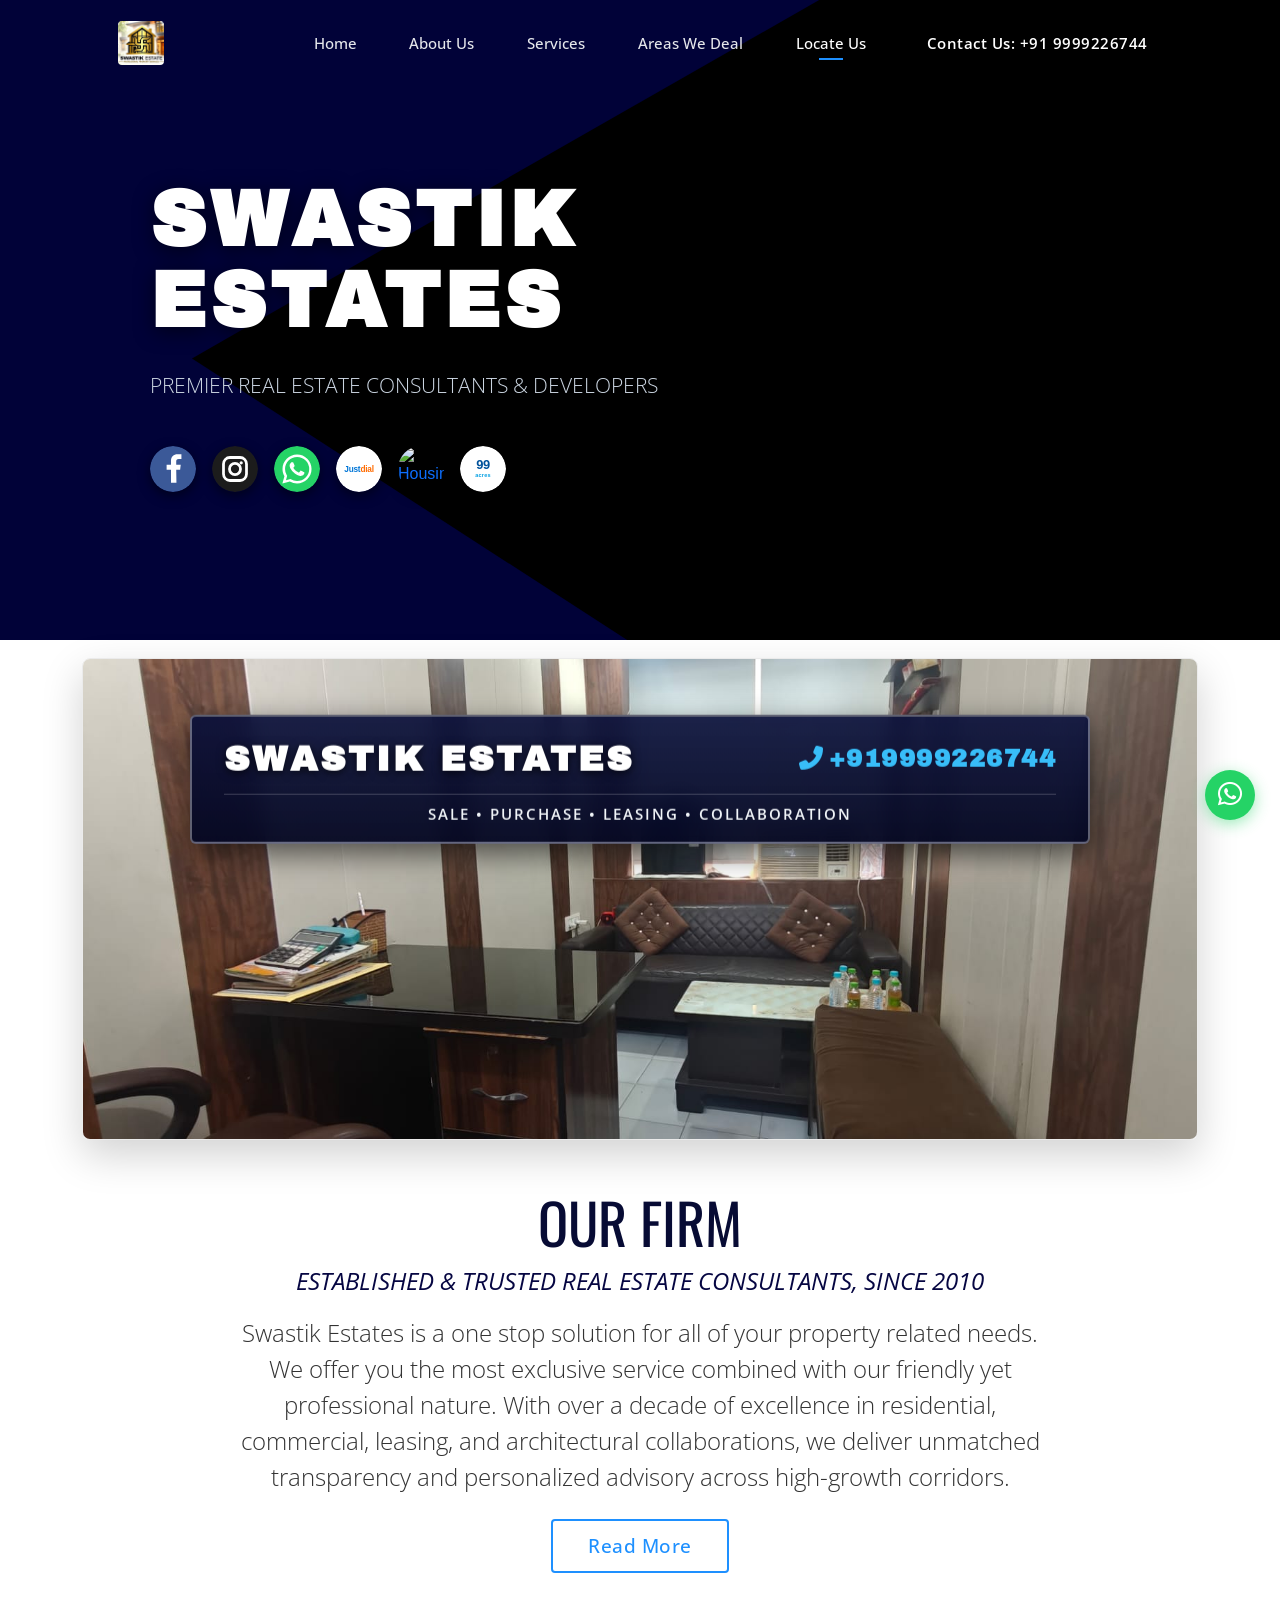
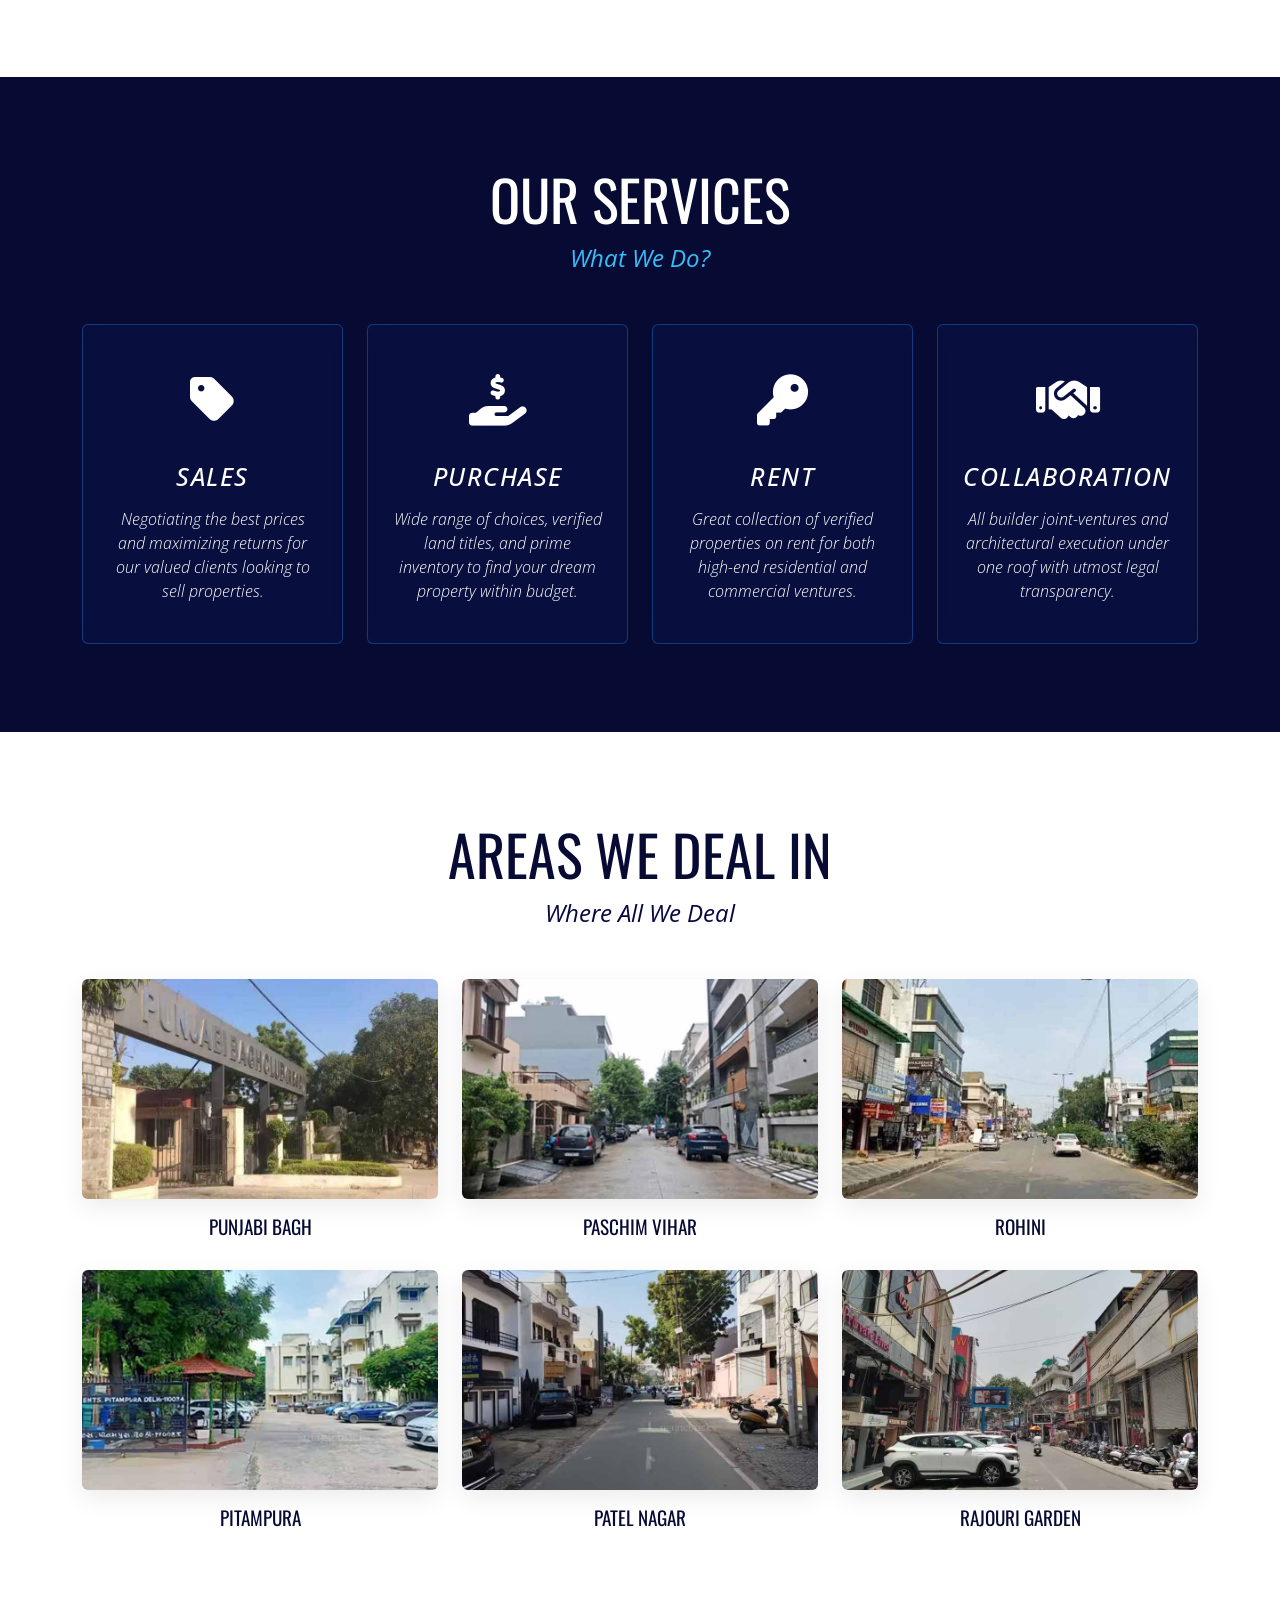
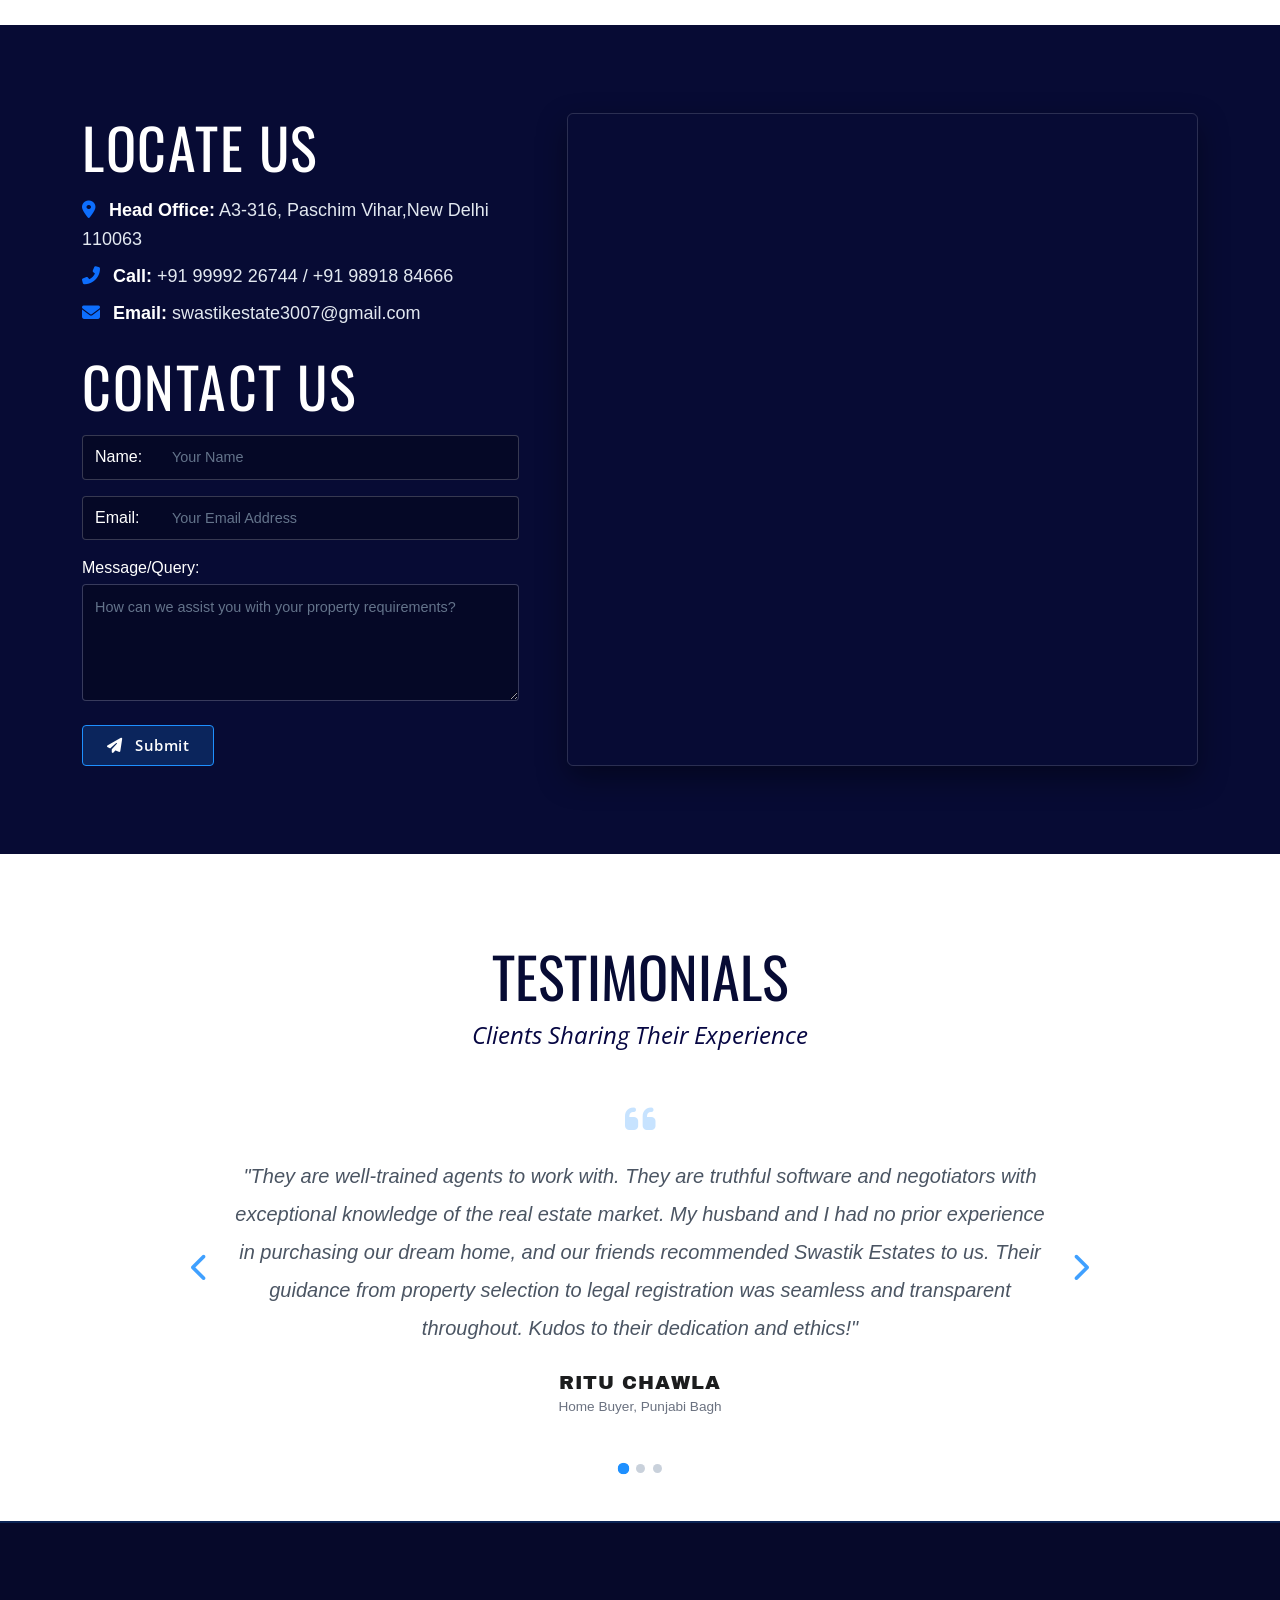
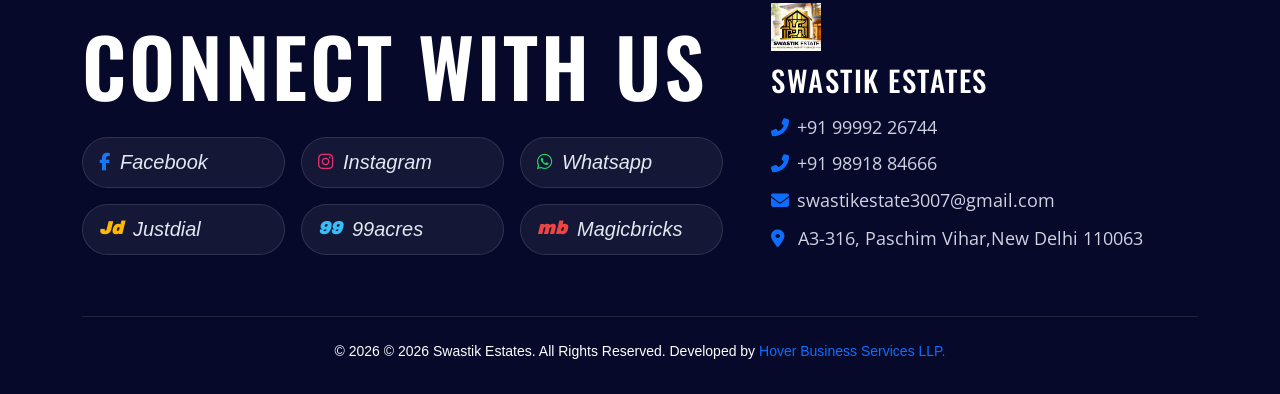
==== commit 2d3387ad: "all corrected" ====
--- a/index.html
+++ b/index.html
@@ -1,54 +1,44 @@
 <!DOCTYPE html>
 <html lang="en">
+
 <head>
     <meta charset="UTF-8">
     <meta name="viewport" content="width=device-width, initial-scale=1.0">
     <title>Swastik Estates | Premier Real Estate Solutions</title>
     <!-- Favicon -->
-    <link rel="icon" type="image/svg+xml" href="data:image/svg+xml,<svg xmlns='http://www.w3.org/2000/svg' viewBox='0 0 100 100'><rect width='100' height='100' rx='20' fill='%23080e3b'/><path d='M30 25 h20 v20 h25 v15 h-25 v25 h-15 v-25 h-20 v-15 h20 z' fill='%231e90ff'/><circle cx='50' cy='50' r='8' fill='%23ffffff'/></svg>">
-    
-    <!-- Google Fonts -->
-    <link rel="preconnect" href="https://fonts.googleapis.com">
-    <link rel="preconnect" href="https://fonts.gstatic.com" crossorigin>
-    <link href="https://fonts.googleapis.com/css2?family=Bebas+Neue&family=Montserrat:ital,wght@0,300;0,400;0,500;0,600;0,700;0,800;1,400;1,600&family=Oswald:wght@400;500;600;700&family=Poppins:wght@300;400;500;600;700&display=swap" rel="stylesheet">
-    
+    <link rel="icon" type="image/webp" href="img/swastik-logo.webp">
     <!-- Bootstrap 5 CSS -->
     <link href="https://cdn.jsdelivr.net/npm/bootstrap@5.3.2/dist/css/bootstrap.min.css" rel="stylesheet">
-    
+
     <!-- Font Awesome 6 Icons -->
     <link rel="stylesheet" href="https://cdnjs.cloudflare.com/ajax/libs/font-awesome/6.5.1/css/all.min.css">
-    
+
     <!-- AOS Animation Library -->
     <link href="https://unpkg.com/aos@2.3.1/dist/aos.css" rel="stylesheet">
-    
+
     <!-- Custom CSS -->
     <link rel="stylesheet" href="css/style.css">
 </head>
+
 <body data-bs-spy="scroll" data-bs-target="#mainNavbar" data-bs-offset="100">
 
     <!-- TOP HEADER & NAVBAR -->
     <header class="header-section sticky-top" id="topHeader">
         <nav class="navbar navbar-expand-lg navbar-dark" id="mainNavbar">
-            <div class="container-fluid px-lg-5">
-                <!-- Mobile Brand -->
-                <a class="navbar-brand d-lg-none d-flex align-items-center gap-2" href="#home">
-                    <div class="logo-mark">
-                        <svg width="34" height="34" viewBox="0 0 100 100" fill="none">
-                            <rect width="100" height="100" rx="16" fill="#1e90ff"/>
-                            <path d="M50 15 L80 40 L80 85 L20 85 L20 40 Z" fill="#080e3b"/>
-                            <path d="M42 85 L42 55 L58 55 L58 85 Z" fill="#1e90ff"/>
-                            <polygon points="50,22 72,42 28,42" fill="#ffffff"/>
-                        </svg>
-                    </div>
-                    <span class="brand-text">SWASTIK ESTATES</span>
+            <div class="container px-lg-5">
+                <!-- Brand Logo from img folder -->
+                <a class="navbar-brand d-flex align-items-center gap-2" href="#home">
+                    <img src="img/swastik-logo.webp" alt="Swastik Estates Logo" class="site-logo-img rounded-1">
+                    <!-- <span class="brand-text d-none d-sm-inline">SWASTIK ESTATES</span> -->
                 </a>
 
-                <button class="navbar-toggler" type="button" data-bs-toggle="collapse" data-bs-target="#navContent" aria-controls="navContent" aria-expanded="false" aria-label="Toggle navigation">
+                <button class="navbar-toggler" type="button" data-bs-toggle="collapse" data-bs-target="#navContent"
+                    aria-controls="navContent" aria-expanded="false" aria-label="Toggle navigation">
                     <span class="navbar-toggler-icon"></span>
                 </button>
 
-                <div class="collapse navbar-collapse justify-content-center" id="navContent">
-                    <ul class="navbar-nav mx-auto mb-2 mb-lg-0 align-items-center gap-1 gap-xl-4">
+                <div class="collapse navbar-collapse justify-content-end" id="navContent">
+                    <ul class="navbar-nav mb-2 mb-lg-0 align-items-center gap-2 gap-xl-4">
                         <li class="nav-item">
                             <a class="nav-link active" href="#home">Home</a>
                         </li>
@@ -59,17 +49,14 @@
                             <a class="nav-link" href="#services">Services</a>
                         </li>
                         <li class="nav-item">
-                            <a class="nav-link" href="#areas">Areas We Deal In</a>
+                            <a class="nav-link" href="#areas">Areas we Deal</a>
                         </li>
                         <li class="nav-item">
                             <a class="nav-link" href="#locate">Locate Us</a>
                         </li>
-                        <li class="nav-item">
-                            <a class="nav-link" href="#contact">Contact Us</a>
-                        </li>
                         <li class="nav-item ms-lg-2">
-                            <a class="nav-link nav-phone-pill" href="tel:+919810199155">
-                                <i class="fas fa-phone-volume me-1 text-info"></i> +91 98101 99155
+                            <a class="nav-link nav-contact-text" href="tel:+919999226744">
+                                Contact Us: +91 9999226744
                             </a>
                         </li>
                     </ul>
@@ -78,42 +65,68 @@
         </nav>
     </header>
 
-    <!-- HERO SECTION -->
+    <!-- HERO SECTION WITH EXACT BACKGROUND PATTERN -->
     <section class="hero-section" id="home">
+        <!-- Exact geometric background pattern: Navy blue with pure black polygon cut from shared screenshot -->
         <div class="hero-diagonal-bg"></div>
-        <div class="container hero-content text-center" data-aos="fade-up" data-aos-duration="1000">
-            <!-- Big Monogram / Title matching shared layout CRP style -->
-            <div class="hero-brand-wrap mb-2">
-                <div class="hero-monogram">
-                    <span class="letter-glow">S</span><span class="letter-glow">E</span>
-                </div>
-                <h1 class="hero-title">SWASTIK ESTATES</h1>
-                <p class="hero-subtitle">PREMIER REAL ESTATE CONSULTANTS & DEVELOPERS</p>
-            </div>
-
-            <!-- Social Media & Portal Icon Badges matching layout -->
-            <div class="hero-social-badges d-flex justify-content-center align-items-center flex-wrap gap-3 mt-4" data-aos="zoom-in" data-aos-delay="300">
-                <a href="https://facebook.com" target="_blank" class="social-badge badge-fb" title="Facebook">
-                    <i class="fab fa-facebook-f"></i>
-                </a>
-                <a href="https://instagram.com" target="_blank" class="social-badge badge-ig" title="Instagram">
-                    <i class="fab fa-instagram"></i>
-                </a>
-                <a href="https://wa.me/919810199155" target="_blank" class="social-badge badge-wa" title="WhatsApp">
-                    <i class="fab fa-whatsapp"></i>
-                </a>
-                <a href="https://justdial.com" target="_blank" class="social-badge badge-jd" title="JustDial">
-                    <span class="jd-text">Jd</span>
-                </a>
-                <a href="https://99acres.com" target="_blank" class="social-badge badge-99" title="99acres">
-                    <span class="acres-text">99</span>
-                </a>
-                <a href="https://magicbricks.com" target="_blank" class="social-badge badge-mb" title="MagicBricks">
-                    <span class="mb-text">mb</span>
-                </a>
-            </div>
-        </div>
-        <div class="hero-bottom-curve"></div>
+
+        <div class="container px-lg-5 hero-content-container">
+            <div class="row align-items-center">
+                <div class="col-xl-10 col-lg-10 col-md-10" data-aos="fade-right" data-aos-duration="1000">
+                    <div class="hero-brand-block">
+                        <h1 class="hero-title-main">SWASTIK ESTATES</h1>
+                        <p class="hero-subtitle-clean">PREMIER REAL ESTATE CONSULTANTS & DEVELOPERS</p>
+
+                        <!-- Social icons row using icons from img/social-icon path -->
+                        <div class="hero-social-row d-flex align-items-center flex-wrap gap-3 mt-4" data-aos="fade-up"
+                            data-aos-delay="200">
+                            <!-- Facebook -->
+                            <a href="https://facebook.com" target="_blank" class="social-icon-link" title="Facebook">
+                                <img src="img/social-icon/facebook.png"
+                                    onerror="this.onerror=null; this.src='img/social-icon/facebook.svg';" alt="Facebook"
+                                    class="hero-social-img">
+                            </a>
+
+                            <!-- Instagram -->
+                            <a href="https://instagram.com" target="_blank" class="social-icon-link" title="Instagram">
+                                <img src="img/social-icon/instagram.png"
+                                    onerror="this.onerror=null; this.src='img/social-icon/instagram.svg';"
+                                    alt="Instagram" class="hero-social-img">
+                            </a>
+
+                            <!-- WhatsApp -->
+                            <a href="https://wa.me/919999226744" target="_blank" class="social-icon-link"
+                                title="WhatsApp">
+                                <img src="img/social-icon/whatsapp.png"
+                                    onerror="this.onerror=null; this.src='img/social-icon/whatsapp.svg';" alt="WhatsApp"
+                                    class="hero-social-img">
+                            </a>
+
+                            <!-- Justdial -->
+                            <a href="https://justdial.com" target="_blank" class="social-icon-link" title="Justdial">
+                                <img src="img/social-icon/justdial.png"
+                                    onerror="this.onerror=null; this.src='img/social-icon/justdial.svg';" alt="Justdial"
+                                    class="hero-social-img">
+                            </a>
+
+                            <!-- Housing -->
+                            <a href="https://housing.com" target="_blank" class="social-icon-link" title="Housing">
+                                <img src="img/social-icon/housing.svg"
+                                    onerror="this.onerror=null; this.src='img/social-icon/housing.png';" alt="Housing"
+                                    class="hero-social-img">
+                            </a>
+
+                            <!-- 99acres -->
+                            <a href="https://99acres.com" target="_blank" class="social-icon-link" title="99acres">
+                                <img src="img/social-icon/99acres.png"
+                                    onerror="this.onerror=null; this.src='img/social-icon/99acres.svg';" alt="99acres"
+                                    class="hero-social-img">
+                            </a>
+                        </div>
+                    </div>
+                </div>
+            </div>
+        </div>
     </section>
 
     <!-- OUR FIRM SECTION -->
@@ -122,14 +135,15 @@
         <div class="firm-banner-wrapper" data-aos="fade-up" data-aos-duration="900">
             <div class="container">
                 <div class="firm-img-container position-relative">
-                    <img src="https://images.unsplash.com/photo-1541888946425-d0fbb186f5f7?auto=format&fit=crop&w=1600&q=80" alt="Swastik Estates Corporate Office" class="firm-image img-fluid">
+                    <img src="img/office-img.jpeg" alt="Swastik Estates Corporate Office" class="firm-image img-fluid">
                     <div class="firm-signboard-banner">
                         <div class="signboard-main">
                             <span class="signboard-brand">SWASTIK ESTATES</span>
-                            <span class="signboard-phone"><i class="fas fa-phone-alt me-1"></i> 9810199155</span>
+                            <span class="signboard-phone"><i class="fas fa-phone-alt me-1"></i>+919999226744</span>
                         </div>
                         <div class="signboard-sub">
-                            <span>SALE</span> • <span>PURCHASE</span> • <span>LEASING</span> • <span>COLLABORATION</span>
+                            <span>SALE</span> • <span>PURCHASE</span> • <span>LEASING</span> •
+                            <span>COLLABORATION</span>
                         </div>
                     </div>
                 </div>
@@ -139,11 +153,15 @@
         <!-- Content Part matching shared layout -->
         <div class="container text-center mt-5 mb-4" data-aos="fade-up" data-aos-duration="1000">
             <h2 class="section-heading text-navy">OUR FIRM</h2>
-            <p class="section-subheading text-muted-italic">ESTABLISHED & TRUSTED REAL ESTATE CONSULTANTS, SINCE 2010</p>
+            <p class="section-subheading text-muted-italic">ESTABLISHED & TRUSTED REAL ESTATE CONSULTANTS, SINCE 2010
+            </p>
             <div class="row justify-content-center">
                 <div class="col-lg-9 col-md-10">
                     <p class="firm-description">
-                        Swastik Estates is a one stop solution for all of your property related needs. We offer you the most exclusive service combined with our friendly yet professional nature. With over a decade of excellence in residential, commercial, leasing, and architectural collaborations, we deliver unmatched transparency and personalized advisory across high-growth corridors.
+                        Swastik Estates is a one stop solution for all of your property related needs. We offer you the
+                        most exclusive service combined with our friendly yet professional nature. With over a decade of
+                        excellence in residential, commercial, leasing, and architectural collaborations, we deliver
+                        unmatched transparency and personalized advisory across high-growth corridors.
                     </p>
                     <div class="mt-4">
                         <a href="#services" class="btn btn-outline-custom">Read More</a>
@@ -170,7 +188,8 @@
                         </div>
                         <h3 class="service-title">SALES</h3>
                         <p class="service-desc">
-                            Negotiating the best prices and maximizing returns for our valued clients looking to sell properties.
+                            Negotiating the best prices and maximizing returns for our valued clients looking to sell
+                            properties.
                         </p>
                         <div class="card-accent-line"></div>
                     </div>
@@ -184,7 +203,8 @@
                         </div>
                         <h3 class="service-title">PURCHASE</h3>
                         <p class="service-desc">
-                            Wide range of choices, verified land titles, and prime inventory to find your dream property within budget.
+                            Wide range of choices, verified land titles, and prime inventory to find your dream property
+                            within budget.
                         </p>
                         <div class="card-accent-line"></div>
                     </div>
@@ -198,7 +218,8 @@
                         </div>
                         <h3 class="service-title">RENT</h3>
                         <p class="service-desc">
-                            Great collection of verified properties on rent for both high-end residential and commercial ventures.
+                            Great collection of verified properties on rent for both high-end residential and commercial
+                            ventures.
                         </p>
                         <div class="card-accent-line"></div>
                     </div>
@@ -212,7 +233,8 @@
                         </div>
                         <h3 class="service-title">COLLABORATION</h3>
                         <p class="service-desc">
-                            All builder joint-ventures and architectural execution under one roof with utmost legal transparency.
+                            All builder joint-ventures and architectural execution under one roof with utmost legal
+                            transparency.
                         </p>
                         <div class="card-accent-line"></div>
                     </div>
@@ -234,8 +256,8 @@
                 <div class="col-lg-4 col-md-6" data-aos="zoom-in" data-aos-delay="100">
                     <div class="area-card">
                         <div class="area-img-box">
-                            <img src="https://images.unsplash.com/photo-1545324418-cc1a3fa10c00?auto=format&fit=crop&w=800&q=80" alt="Punjabi Bagh / Prime Residential" class="img-fluid area-img">
-                            <div class="area-badge">Hot Listing</div>
+                            <img src="img/location/panjabi-bagh.jpg"
+                                alt="Punjabi Bagh / Prime Residential" class="img-fluid area-img">
                         </div>
                         <h4 class="area-name">PUNJABI BAGH</h4>
                     </div>
@@ -245,8 +267,8 @@
                 <div class="col-lg-4 col-md-6" data-aos="zoom-in" data-aos-delay="200">
                     <div class="area-card">
                         <div class="area-img-box">
-                            <img src="https://images.unsplash.com/photo-1564013799919-ab600027ffc6?auto=format&fit=crop&w=800&q=80" alt="Paschim Vihar / Luxury Enclave" class="img-fluid area-img">
-                            <div class="area-badge">Gated Enclave</div>
+                            <img src="img/location/paschim-vihar.jpg"
+                                alt="Paschim Vihar / Luxury Enclave" class="img-fluid area-img">
                         </div>
                         <h4 class="area-name">PASCHIM VIHAR</h4>
                     </div>
@@ -256,8 +278,8 @@
                 <div class="col-lg-4 col-md-6" data-aos="zoom-in" data-aos-delay="300">
                     <div class="area-card">
                         <div class="area-img-box">
-                            <img src="https://images.unsplash.com/photo-1486406146926-c627a92ad1ab?auto=format&fit=crop&w=800&q=80" alt="Rohini" class="img-fluid area-img">
-                            <div class="area-badge">Prime Sector</div>
+                            <img src="img/location/rohini.jpg"
+                                alt="Rohini" class="img-fluid area-img">
                         </div>
                         <h4 class="area-name">ROHINI</h4>
                     </div>
@@ -267,8 +289,8 @@
                 <div class="col-lg-4 col-md-6" data-aos="zoom-in" data-aos-delay="400">
                     <div class="area-card">
                         <div class="area-img-box">
-                            <img src="https://images.unsplash.com/photo-1570129477492-45c003edd2be?auto=format&fit=crop&w=800&q=80" alt="Pitampura" class="img-fluid area-img">
-                            <div class="area-badge">Builder Floors</div>
+                            <img src="img/location/pitampura.jpg"
+                                alt="Pitampura" class="img-fluid area-img">
                         </div>
                         <h4 class="area-name">PITAMPURA</h4>
                     </div>
@@ -278,8 +300,9 @@
                 <div class="col-lg-4 col-md-6" data-aos="zoom-in" data-aos-delay="500">
                     <div class="area-card">
                         <div class="area-img-box">
-                            <img src="https://images.unsplash.com/photo-1512917774080-9991f1c4c750?auto=format&fit=crop&w=800&q=80" alt="Patel Nagar" class="img-fluid area-img">
-                            <div class="area-badge">Commercial & Flats</div>
+                            <img src="img/location/patel-nagar.jpg"
+                                alt="Patel Nagar" class="img-fluid area-img">
+                            <!-- <div class="area-badge">Commercial & Flats</div> -->
                         </div>
                         <h4 class="area-name">PATEL NAGAR</h4>
                     </div>
@@ -289,8 +312,9 @@
                 <div class="col-lg-4 col-md-6" data-aos="zoom-in" data-aos-delay="600">
                     <div class="area-card">
                         <div class="area-img-box">
-                            <img src="https://images.unsplash.com/photo-1582407947304-fd86f028f716?auto=format&fit=crop&w=800&q=80" alt="Rajouri Garden" class="img-fluid area-img">
-                            <div class="area-badge">Luxury Living</div>
+                            <img src="img/location/rajouri-garden.jpg"
+                                alt="Rajouri Garden" class="img-fluid area-img">
+                            <!-- <div class="area-badge">Luxury Living</div> -->
                         </div>
                         <h4 class="area-name">RAJOURI GARDEN</h4>
                     </div>
@@ -308,9 +332,15 @@
                     <div class="locate-box mb-4">
                         <h2 class="section-heading-sm text-white mb-3">LOCATE US</h2>
                         <div class="address-details">
-                            <p class="mb-2"><i class="fas fa-location-dot text-primary me-2"></i> <strong>Head Office:</strong> 25 West Avenue Road, Punjabi Bagh, New Delhi, Delhi 110026</p>
-                            <p class="mb-2"><i class="fas fa-phone-alt text-primary me-2"></i> <strong>Call:</strong> +91 98101 99155 / +91 98765 43210</p>
-                            <p class="mb-0"><i class="fas fa-envelope text-primary me-2"></i> <strong>Email:</strong> info@swastikestates.co.in</p>
+                            <p class="mb-2"><i class="fas fa-location-dot text-primary me-2"></i> <strong>Head
+                                    Office:</strong> <a href="https://maps.app.goo.gl/TgPWHxErKi3WA1dC8" target="_blank" rel="noopener noreferrer"> A3-316, Paschim Vihar,New Delhi 110063</a></p>
+                            <p class="mb-2"><i class="fas fa-phone-alt text-primary me-2"></i> <strong>Call:</strong>
+                                <a href="tel:919999226744"> +91 99992 26744</a> / <a href="tel:919891884666">+91 98918
+                                    84666</a>
+                            </p>
+                            <p class="mb-0"><i class="fas fa-envelope text-primary me-2"></i> <strong>Email:</strong>
+                                <a href="mailto:swastikestate3007@gmail.com">swastikestate3007@gmail.com</a>
+                            </p>
                         </div>
                     </div>
 
@@ -321,7 +351,8 @@
                                 <label for="nameInput" class="form-label visually-hidden">Name</label>
                                 <div class="input-group-custom">
                                     <span class="input-label-text">Name:</span>
-                                    <input type="text" class="form-control form-control-dark" id="nameInput" placeholder="Your Name" required>
+                                    <input type="text" class="form-control form-control-dark" id="nameInput"
+                                        placeholder="Your Name" required>
                                 </div>
                             </div>
 
@@ -329,13 +360,16 @@
                                 <label for="emailInput" class="form-label visually-hidden">Email</label>
                                 <div class="input-group-custom">
                                     <span class="input-label-text">Email:</span>
-                                    <input type="email" class="form-control form-control-dark" id="emailInput" placeholder="Your Email Address" required>
+                                    <input type="email" class="form-control form-control-dark" id="emailInput"
+                                        placeholder="Your Email Address" required>
                                 </div>
                             </div>
 
                             <div class="mb-4">
-                                <label for="messageInput" class="form-label text-white-50 mb-1">Message/Query:</label>
-                                <textarea class="form-control form-control-dark" id="messageInput" rows="4" placeholder="How can we assist you with your property requirements?" required></textarea>
+                                <label for="messageInput" class="form-label text-white mb-1">Message/Query:</label>
+                                <textarea class="form-control form-control-dark" id="messageInput" rows="4"
+                                    placeholder="How can we assist you with your property requirements?"
+                                    required></textarea>
                             </div>
 
                             <button type="submit" class="btn btn-submit-custom w-auto px-4 py-2">
@@ -344,7 +378,8 @@
                         </form>
 
                         <div id="formSuccessAlert" class="alert alert-success mt-3 d-none" role="alert">
-                            <i class="fas fa-check-circle me-2"></i> Thank you! Your query has been submitted successfully. Our property advisor will reach out shortly.
+                            <i class="fas fa-check-circle me-2"></i> Thank you! Your query has been submitted
+                            successfully. Our property advisor will reach out shortly.
                         </div>
                     </div>
                 </div>
@@ -353,15 +388,10 @@
                 <div class="col-lg-7 col-md-12">
                     <div class="map-container-wrapper h-100">
                         <div class="map-card h-100">
-                            <iframe 
-                                title="Swastik Estates Location Map"
-                                src="https://www.google.com/maps/embed?pb=!1m18!1m12!1m3!1d14002.502844747065!2d77.1202860871582!3d28.6709088!2m3!1f0!2f0!3f0!3m2!1i1024!2i768!4f13.1!3m3!1m2!1s0x390d03b0c95015bb%3A0xb30e70ca2b069dfb!2sPunjabi%20Bagh%2C%20New%20Delhi%2C%20Delhi%20110026!5e0!3m2!1sen!2sin!4v1700000000000!5m2!1sen!2sin" 
-                                width="100%" 
-                                height="100%" 
-                                style="border:0; min-height: 480px;" 
-                                allowfullscreen="" 
-                                loading="lazy" 
-                                referrerpolicy="no-referrer-when-downgrade">
+                            <iframe title="Swastik Estates Location Map"
+                                src="https://www.google.com/maps/embed?pb=!1m18!1m12!1m3!1d3500.646622286231!2d77.10269490000002!3d28.670297800000004!2m3!1f0!2f0!3f0!3m2!1i1024!2i768!4f13.1!3m3!1m2!1s0x390d032d27172dc3%3A0xf307827467d200a3!2sSwastik%20Estate!5e0!3m2!1sen!2sin!4v1793188534574!5m2!1sen!2sin"
+                                width="100%" height="100%" style="border:0; min-height: 480px;" allowfullscreen=""
+                                loading="lazy" referrerpolicy="no-referrer-when-downgrade">
                             </iframe>
                         </div>
                     </div>
@@ -381,14 +411,20 @@
             <!-- Testimonial Carousel -->
             <div class="row justify-content-center">
                 <div class="col-lg-10 col-md-12">
-                    <div id="testimonialCarousel" class="carousel slide" data-bs-ride="carousel" data-bs-interval="6000">
+                    <div id="testimonialCarousel" class="carousel slide" data-bs-ride="carousel"
+                        data-bs-interval="6000">
                         <div class="carousel-inner text-center px-lg-5">
                             <!-- Slide 1 -->
                             <div class="carousel-item active">
                                 <div class="testimonial-content">
                                     <i class="fas fa-quote-left quote-icon"></i>
                                     <p class="testimonial-text">
-                                        "They are well-trained agents to work with. They are truthful software and negotiators with exceptional knowledge of the real estate market. My husband and I had no prior experience in purchasing our dream home, and our friends recommended Swastik Estates to us. Their guidance from property selection to legal registration was seamless and transparent throughout. Kudos to their dedication and ethics!"
+                                        "They are well-trained agents to work with. They are truthful software and
+                                        negotiators with exceptional knowledge of the real estate market. My husband and
+                                        I had no prior experience in purchasing our dream home, and our friends
+                                        recommended Swastik Estates to us. Their guidance from property selection to
+                                        legal registration was seamless and transparent throughout. Kudos to their
+                                        dedication and ethics!"
                                     </p>
                                     <h5 class="testimonial-author">Ritu Chawla</h5>
                                     <p class="author-title">Home Buyer, Punjabi Bagh</p>
@@ -400,7 +436,11 @@
                                 <div class="testimonial-content">
                                     <i class="fas fa-quote-left quote-icon"></i>
                                     <p class="testimonial-text">
-                                        "We had been searching for prime commercial real estate for our flagship clinic for over 6 months without success. Swastik Estates analyzed our brand requirements, provided verified inventory within 3 days, and closed the lease deal at an unbeatable rental price. Unmatched professionalism and genuine care for clients."
+                                        "We had been searching for prime commercial real estate for our flagship clinic
+                                        for over 6 months without success. Swastik Estates analyzed our brand
+                                        requirements, provided verified inventory within 3 days, and closed the lease
+                                        deal at an unbeatable rental price. Unmatched professionalism and genuine care
+                                        for clients."
                                     </p>
                                     <h5 class="testimonial-author">Dr. Rajesh Malhotra</h5>
                                     <p class="author-title">Healthcare Entrepreneur, Gurgaon</p>
@@ -412,7 +452,10 @@
                                 <div class="testimonial-content">
                                     <i class="fas fa-quote-left quote-icon"></i>
                                     <p class="testimonial-text">
-                                        "Selling an inherited ancestral villa can be daunting with legal paperwork and price negotiations. Swastik Estates handled the entire process with maximum privacy, security, and achieved top market valuation for us. I highly recommend them for all collaboration and sale needs."
+                                        "Selling an inherited ancestral villa can be daunting with legal paperwork and
+                                        price negotiations. Swastik Estates handled the entire process with maximum
+                                        privacy, security, and achieved top market valuation for us. I highly recommend
+                                        them for all collaboration and sale needs."
                                     </p>
                                     <h5 class="testimonial-author">Sanjay Singhal</h5>
                                     <p class="author-title">Property Investor, West Delhi</p>
@@ -421,20 +464,25 @@
                         </div>
 
                         <!-- Carousel Controls matching blue arrows in layout -->
-                        <button class="carousel-control-prev" type="button" data-bs-target="#testimonialCarousel" data-bs-slide="prev">
+                        <button class="carousel-control-prev" type="button" data-bs-target="#testimonialCarousel"
+                            data-bs-slide="prev">
                             <span class="custom-carousel-arrow"><i class="fas fa-chevron-left"></i></span>
                             <span class="visually-hidden">Previous</span>
                         </button>
-                        <button class="carousel-control-next" type="button" data-bs-target="#testimonialCarousel" data-bs-slide="next">
+                        <button class="carousel-control-next" type="button" data-bs-target="#testimonialCarousel"
+                            data-bs-slide="next">
                             <span class="custom-carousel-arrow"><i class="fas fa-chevron-right"></i></span>
                             <span class="visually-hidden">Next</span>
                         </button>
 
                         <!-- Carousel Indicators matching dots in layout -->
                         <div class="carousel-indicators custom-indicators">
-                            <button type="button" data-bs-target="#testimonialCarousel" data-bs-slide-to="0" class="active" aria-current="true" aria-label="Slide 1"></button>
-                            <button type="button" data-bs-target="#testimonialCarousel" data-bs-slide-to="1" aria-label="Slide 2"></button>
-                            <button type="button" data-bs-target="#testimonialCarousel" data-bs-slide-to="2" aria-label="Slide 3"></button>
+                            <button type="button" data-bs-target="#testimonialCarousel" data-bs-slide-to="0"
+                                class="active" aria-current="true" aria-label="Slide 1"></button>
+                            <button type="button" data-bs-target="#testimonialCarousel" data-bs-slide-to="1"
+                                aria-label="Slide 2"></button>
+                            <button type="button" data-bs-target="#testimonialCarousel" data-bs-slide-to="2"
+                                aria-label="Slide 3"></button>
                         </div>
                     </div>
                 </div>
@@ -449,7 +497,7 @@
                 <!-- Left Side: Connect With Us & Social Icons Grid matching shared layout -->
                 <div class="col-lg-7 col-md-12">
                     <h2 class="footer-title mb-4">CONNECT WITH US</h2>
-                    
+
                     <div class="footer-social-grid">
                         <div class="row g-3">
                             <div class="col-sm-4 col-6">
@@ -465,7 +513,7 @@
                                 </a>
                             </div>
                             <div class="col-sm-4 col-6">
-                                <a href="https://wa.me/919810199155" target="_blank" class="footer-social-pill pill-wa">
+                                <a href="https://wa.me/919999226744" target="_blank" class="footer-social-pill pill-wa">
                                     <i class="fab fa-whatsapp"></i>
                                     <span>Whatsapp</span>
                                 </a>
@@ -496,21 +544,25 @@
                 <div class="col-lg-5 col-md-12">
                     <div class="footer-info-block text-lg-start ps-lg-4">
                         <div class="footer-brand-header mb-3">
-                            <h3 class="footer-brand-title">SE</h3>
-                            <h4 class="footer-brand-sub">Swastik Estates</h4>
+                            <img src="img/swastik-logo.webp" onerror="this.onerror=null; this.src='img/logo.png';"
+                                alt="Swastik Estates" class="site-logo-img mb-2" style="max-height: 48px;">
+                            <h4 class="footer-brand-sub mt-1">Swastik Estates</h4>
                         </div>
                         <ul class="list-unstyled footer-contact-list">
                             <li>
-                                <a href="tel:+919810199155"><i class="fas fa-phone-alt me-2 text-primary"></i> +91 98101 99155</a>
+                                <a href="tel:+919999226744"><i class="fas fa-phone-alt me-2 text-primary"></i>+91 99992
+                                    26744</a>
                             </li>
                             <li>
-                                <a href="tel:+919876543210"><i class="fas fa-phone-alt me-2 text-primary"></i> +91 98765 43210</a>
+                                <a href="tel:+919891884666"><i class="fas fa-phone-alt me-2 text-primary"></i>+91 98918
+                                    84666</a>
                             </li>
                             <li>
-                                <a href="mailto:info@swastikestates.co.in"><i class="fas fa-envelope me-2 text-primary"></i> info@swastikestates.co.in</a>
+                                <a href="mailto:swastikestate3007@gmail.com"><i
+                                        class="fas fa-envelope me-2 text-primary"></i>swastikestate3007@gmail.com</a>
                             </li>
                             <li class="footer-address-item">
-                                <i class="fas fa-location-dot me-2 text-primary"></i> 25 West Avenue Road, Punjabi Bagh, New Delhi, Delhi 110026
+                                <i class="fas fa-location-dot me-2 text-primary"></i><a href="https://maps.app.goo.gl/TgPWHxErKi3WA1dC8" target="_blank" rel="noopener noreferrer"> A3-316, Paschim Vihar,New Delhi 110063</a>
                             </li>
                         </ul>
                     </div>
@@ -519,8 +571,10 @@
 
             <!-- Bottom Copyright & Disclaimer -->
             <div class="footer-bottom mt-5 pt-4 text-center border-top border-secondary border-opacity-25">
-                <p class="mb-0 text-white-50 small">
-                    &copy; <span id="currentYear"></span> Swastik Estates. All Rights Reserved. Designed according to specification.
+                <p class="mb-0 text-white small">
+                    &copy; <span id="currentYear"></span> © 2026 Swastik Estates. All Rights Reserved. Developed by <a
+                        href="https://hoverbusinessservices.com/" target="_blank" rel="noopener noreferrer">Hover
+                        Business Services LLP.</a>
                 </p>
             </div>
         </div>
@@ -532,7 +586,7 @@
     </a>
 
     <!-- Floating Quick WhatsApp Chat Action -->
-    <a href="https://wa.me/919810199155" target="_blank" class="floating-wa-btn" aria-label="Chat on WhatsApp">
+    <a href="https://wa.me/919999226744" target="_blank" class="floating-wa-btn" aria-label="Chat on WhatsApp">
         <i class="fab fa-whatsapp"></i>
     </a>
 
@@ -541,4 +595,5 @@
     <script src="https://unpkg.com/aos@2.3.1/dist/aos.js"></script>
     <script src="js/main.js"></script>
 </body>
-</html>
+
+</html>
--- a/css/style.css
+++ b/css/style.css
@@ -2,971 +2,1037 @@
    Swastik Estates - Landing Page Stylesheet
    Designed to match layout, colors, typography, and responsive animations
    ========================================================================== */
+@import url("https://fonts.googleapis.com/css2?family=Archivo+Black&family=Open+Sans:wght@300;400;500;600;700&family=Oswald:wght@300;400;500;600;700&display=swap");
 
 :root {
-    --color-navy-dark: #06092a;
-    --color-navy-main: #070b34;
-    --color-navy-light: #0d144e;
-    --color-navy-card: rgba(10, 17, 65, 0.75);
-    --color-navy-text: #070b34;
-    --color-accent-blue: #1e90ff;
-    --color-accent-hover: #0070e0;
-    --color-accent-cyan: #38bdf8;
-    --color-light-bg: #f8fafc;
-    --color-white: #ffffff;
-    --color-gray-text: #555e6d;
-    --font-heading: 'Oswald', 'Bebas Neue', sans-serif;
-    --font-subheading: 'Montserrat', sans-serif;
-    --font-body: 'Montserrat', 'Poppins', sans-serif;
-    --transition-smooth: all 0.35s cubic-bezier(0.25, 0.8, 0.25, 1);
+  --color-navy-dark: #06092a;
+  --heading-color: #060642;
+  --color-navy-main: #070b34;
+  --color-navy-light: #0d144e;
+  --color-navy-card: rgba(10, 17, 65, 0.75);
+  --color-navy-text: #070b34;
+  --color-accent-blue: #1e90ff;
+  --color-accent-hover: #0070e0;
+  --color-accent-cyan: #38bdf8;
+  --color-light-bg: #f8fafc;
+  --color-white: #ffffff;
+  --color-gray-text: #555e6d;
+  --font-heading: "Archivo Black", sans-serif;
+  --font-subheading: "Open Sans", sans-serif;
+  --heading-font: "Oswald", sans-serif;
+  --sub-heading-font: "Open Sans", sans-serif;
+  --font-body: "Montserrat", "Poppins", sans-serif;
+  --transition-smooth: all 0.35s cubic-bezier(0.25, 0.8, 0.25, 1);
+  /* 
+        --hero-heading-font: "Archivo Black", sans-serif;
+    --heading-font: "Oswald", sans-serif;
+    --sub-heading-font: "Open Sans", sans-serif; */
 }
 
 /* Base Styles */
 * {
-    margin: 0;
-    padding: 0;
-    box-sizing: border-box;
+  margin: 0;
+  padding: 0;
+  box-sizing: border-box;
 }
 
 html {
-    scroll-behavior: smooth;
+  scroll-behavior: smooth;
 }
 
 body {
-    font-family: var(--font-body);
-    color: #333333;
-    background-color: var(--color-white);
-    overflow-x: hidden;
+  font-family: var(--font-body);
+  color: #333333;
+  background-color: var(--color-white);
+  overflow-x: hidden;
 }
 
 a {
-    text-decoration: none;
-    transition: var(--transition-smooth);
+  text-decoration: none;
+  transition: var(--transition-smooth);
+}
+
+h1,
+h2,
+h3,
+h4 {
+  font-family: "Oswald", sans-serif;
+  text-transform: uppercase;
+  font-weight: 400;
 }
 
 /* Headings */
 .section-heading {
-    font-family: var(--font-heading);
-    font-size: 2.75rem;
-    font-weight: 700;
-    letter-spacing: 2px;
-    text-transform: uppercase;
-    margin-bottom: 0.25rem;
+  color: var(--heading-color);
+  font-size: 3.5rem;
+  font-family: var(--heading-font);
+  font-weight: 400;
+  text-transform: uppercase;
 }
 
 .section-heading-sm {
-    font-family: var(--font-heading);
-    font-size: 2rem;
-    font-weight: 700;
-    letter-spacing: 1.5px;
-    text-transform: uppercase;
+  font-family: var(--font-heading);
+  font-size: 2rem;
+  font-weight: 700;
+  letter-spacing: 1.5px;
+  text-transform: uppercase;
 }
 
 .section-subheading {
-    font-family: var(--font-subheading);
-    font-size: 0.95rem;
-    font-weight: 500;
-    letter-spacing: 0.5px;
-    margin-bottom: 2rem;
+  color: var(--heading-color);
+  font-family: var(--sub-heading-font);
+  font-size: 1.5rem;
+  font-weight: 400;
+  font-style: italic;
 }
 
 .text-navy {
-    color: var(--color-navy-main) !important;
+  color: var(--color-navy-main) !important;
 }
 
 .text-muted-italic {
-    color: #4b5563;
-    font-style: italic;
+  /* color: #4b5563; */
+  font-style: italic;
 }
 
 .text-sky-italic {
-    color: var(--color-accent-cyan);
-    font-style: italic;
+  color: var(--color-accent-cyan);
+  font-style: italic;
 }
 
 /* ==========================================================================
    Header & Navigation
    ========================================================================== */
 .header-section {
-    background-color: var(--color-navy-main);
-    border-bottom: 1px solid rgba(255, 255, 255, 0.08);
-    box-shadow: 0 4px 20px rgba(0, 0, 0, 0.25);
-    z-index: 1040;
+  background-color: transparent;
+  position: absolute;
+  top: 0;
+  left: 0;
+  width: 100%;
+  z-index: 1040;
+  transition: var(--transition-smooth);
+}
+
+.header-section.scrolled {
+  position: fixed;
+  background-color: rgba(1, 2, 56, 0.95);
+  backdrop-filter: blur(8px);
+  box-shadow: 0 4px 20px rgba(0, 0, 0, 0.4);
 }
 
 .navbar {
-    padding: 0.75rem 0;
+  padding: 1rem 0;
+}
+
+.site-logo-img {
+  max-height: 44px;
+  width: auto;
+  object-fit: contain;
 }
 
 .navbar-brand .brand-text {
-    font-family: var(--font-heading);
-    font-size: 1.5rem;
-    font-weight: 700;
-    letter-spacing: 1.5px;
-    color: var(--color-white);
+  font-family: var(--font-heading);
+  font-size: 1.5rem;
+  font-weight: 700;
+  letter-spacing: 1.5px;
+  color: var(--color-white);
 }
 
 .navbar-nav .nav-link {
-    font-family: var(--font-subheading);
-    font-size: 0.88rem;
-    font-weight: 500;
-    color: #d1d5db;
-    padding: 0.5rem 1rem !important;
-    text-transform: capitalize;
-    position: relative;
-    transition: var(--transition-smooth);
+  font-family: var(--font-subheading);
+  font-size: 0.92rem;
+  font-weight: 500;
+  color: #e5e7eb;
+  padding: 0.5rem 0.9rem !important;
+  text-transform: capitalize;
+  position: relative;
+  transition: var(--transition-smooth);
 }
 
 .navbar-nav .nav-link:hover,
 .navbar-nav .nav-link.active {
-    color: var(--color-white);
+  color: #ffffff;
 }
 
 .navbar-nav .nav-link::after {
-    content: '';
-    position: absolute;
-    bottom: 2px;
-    left: 50%;
-    transform: translateX(-50%) scaleX(0);
-    width: 24px;
-    height: 2px;
-    background-color: var(--color-accent-blue);
-    transition: var(--transition-smooth);
+  content: "";
+  position: absolute;
+  bottom: 2px;
+  left: 50%;
+  transform: translateX(-50%) scaleX(0);
+  width: 24px;
+  height: 2px;
+  background-color: var(--color-accent-blue);
+  transition: var(--transition-smooth);
 }
 
 .navbar-nav .nav-link:hover::after,
 .navbar-nav .nav-link.active::after {
-    transform: translateX(-50%) scaleX(1);
-}
-
-.nav-phone-pill {
-    background: rgba(30, 144, 255, 0.15);
-    border: 1px solid rgba(30, 144, 255, 0.4);
-    border-radius: 50px;
-    color: #ffffff !important;
-    padding: 0.4rem 1.1rem !important;
-}
-
-.nav-phone-pill:hover {
-    background: var(--color-accent-blue);
-    border-color: var(--color-accent-blue);
-    transform: translateY(-2px);
-    box-shadow: 0 4px 12px rgba(30, 144, 255, 0.4);
-}
-
-.nav-phone-pill::after {
-    display: none !important;
+  transform: translateX(-50%) scaleX(1);
+}
+
+.nav-contact-text {
+  color: #ffffff !important;
+  font-weight: 600 !important;
+  letter-spacing: 0.5px;
+}
+
+.nav-contact-text::after {
+  display: none !important;
 }
 
 /* ==========================================================================
-   Hero Section with Dynamic Split Background
+   Hero Section with Exact Background Pattern Matching Screenshot
    ========================================================================== */
 .hero-section {
-    position: relative;
-    min-height: 480px;
-    display: flex;
-    align-items: center;
-    justify-content: center;
-    background-color: var(--color-navy-main);
-    overflow: hidden;
-    padding: 5rem 1rem;
-}
-
-/* Diagonal split background: Dark navy on left, angled pure black on right */
+  position: relative;
+  min-height: 640px;
+  display: flex;
+  align-items: center;
+  background-color: #010238; /* Navy Blue Base */
+  overflow: hidden;
+  padding: 8rem 0 6rem 0;
+}
+
+/* Exact geometric cut from screenshot: Navy on left & top/bottom, Pure Black < cut from right */
 .hero-diagonal-bg {
-    position: absolute;
-    top: 0;
-    right: 0;
-    bottom: 0;
-    left: 0;
-    background: linear-gradient(125deg, #06092a 0%, #070b34 50%, #050720 50%, #000000 100%);
-    clip-path: polygon(0 0, 100% 0, 100% 100%, 0 100%);
-    z-index: 1;
-}
-
-.hero-diagonal-bg::before {
-    content: '';
-    position: absolute;
-    top: -50%;
-    right: -20%;
-    width: 70%;
-    height: 200%;
-    background: #000000;
-    transform: rotate(26deg);
-    z-index: 1;
-}
-
-.hero-content {
-    position: relative;
-    z-index: 2;
-}
-
-.hero-brand-wrap {
-    text-align: center;
-}
-
-.hero-monogram {
-    font-family: var(--font-heading);
-    font-size: 5rem;
-    font-weight: 800;
-    letter-spacing: 6px;
-    line-height: 1;
-    color: var(--color-white);
-    margin-bottom: 0.25rem;
-    text-shadow: 0 4px 25px rgba(30, 144, 255, 0.4);
-}
-
-.letter-glow {
-    display: inline-block;
-    transition: var(--transition-smooth);
-}
-
-.hero-monogram:hover .letter-glow {
-    transform: translateY(-4px) scale(1.05);
-    color: #60a5fa;
-}
-
-.hero-title {
-    font-family: var(--font-heading);
-    font-size: 2.8rem;
-    font-weight: 700;
-    letter-spacing: 4px;
-    color: var(--color-white);
-    margin-bottom: 0.2rem;
-}
-
-.hero-subtitle {
-    font-family: var(--font-subheading);
-    font-size: 1rem;
-    font-weight: 600;
-    letter-spacing: 3px;
-    color: #93c5fd;
-    text-transform: uppercase;
-}
-
-/* Hero Social Badges matching layout */
-.hero-social-badges {
-    margin-top: 1.5rem;
+  position: absolute;
+  top: 0;
+  right: 0;
+  bottom: 0;
+  left: 0;
+  background-color: #000000;
+  clip-path: polygon(64% 0%, 15% 56%, 49% 100%, 100% 100%, 100% 0%);
+  z-index: 1;
+  pointer-events: none;
+}
+
+.hero-content-container {
+  position: relative;
+  z-index: 2;
+}
+
+.hero-brand-block {
+  text-align: left;
+  padding-left: 2rem;
+}
+
+.hero-title-main {
+  font-family: var(--font-heading);
+  font-size: 77px;
+  font-weight: 900;
+  letter-spacing: 4px;
+  color: #ffffff;
+  line-height: 1.05;
+  margin-bottom: 0.5rem;
+  text-transform: uppercase;
+  text-shadow: 0 4px 20px rgba(0, 0, 0, 0.6);
+}
+
+.hero-subtitle-clean {
+  font-family: var(--sub-heading-font);
+  font-size: 21px;
+  font-weight: 100;
+  padding: 20px 0px;
+  color: #cbd5e1;
+  text-transform: uppercase;
+  margin-bottom: 1.5rem;
+}
+
+/* Hero Social Icons Row using icons from img/social-icon */
+.hero-social-row {
+  margin-top: 1.75rem;
+}
+
+.social-icon-link {
+  display: inline-block;
+  transition: var(--transition-smooth);
+}
+
+.hero-social-img {
+  width: 46px;
+  height: 46px;
+  border-radius: 50%;
+  object-fit: cover;
+  box-shadow: 0 4px 12px rgba(0, 0, 0, 0.5);
+  transition: var(--transition-smooth);
+  display: block;
+}
+
+.social-icon-link:hover .hero-social-img {
+  transform: translateY(-4px) scale(1.12);
+  box-shadow: 0 6px 20px rgba(30, 144, 255, 0.5);
 }
 
 .social-badge {
-    width: 44px;
-    height: 44px;
-    border-radius: 50%;
-    display: inline-flex;
-    align-items: center;
-    justify-content: center;
-    color: #ffffff;
-    font-size: 1.15rem;
-    box-shadow: 0 4px 14px rgba(0, 0, 0, 0.4);
-    transition: var(--transition-smooth);
-    border: 2px solid rgba(255, 255, 255, 0.2);
-    position: relative;
+  width: 44px;
+  height: 44px;
+  border-radius: 50%;
+  display: inline-flex;
+  align-items: center;
+  justify-content: center;
+  color: #ffffff;
+  font-size: 1.15rem;
+  box-shadow: 0 4px 14px rgba(0, 0, 0, 0.4);
+  transition: var(--transition-smooth);
+  border: 2px solid rgba(255, 255, 255, 0.2);
+  position: relative;
 }
 
 .social-badge:hover {
-    transform: translateY(-4px) scale(1.1);
-    box-shadow: 0 6px 20px rgba(30, 144, 255, 0.5);
-    border-color: #ffffff;
-    color: #ffffff;
-}
-
-.badge-fb { background: #1877f2; }
-.badge-ig { background: radial-gradient(circle at 30% 107%, #fdf497 0%, #fdf497 5%, #fd5949 45%, #d6249f 60%, #285aeb 90%); }
-.badge-wa { background: #25d366; }
+  transform: translateY(-4px) scale(1.1);
+  box-shadow: 0 6px 20px rgba(30, 144, 255, 0.5);
+  border-color: #ffffff;
+  color: #ffffff;
+}
+
+.badge-fb {
+  background: #1877f2;
+}
+.badge-ig {
+  background: radial-gradient(
+    circle at 30% 107%,
+    #fdf497 0%,
+    #fdf497 5%,
+    #fd5949 45%,
+    #d6249f 60%,
+    #285aeb 90%
+  );
+}
+.badge-wa {
+  background: #25d366;
+}
 .badge-jd {
-    background: #ffb703;
-    font-weight: 800;
-    color: #050827;
+  background: #ffb703;
+  font-weight: 800;
+  color: #050827;
 }
 .badge-jd .jd-text {
-    font-family: var(--font-heading);
-    font-size: 1.25rem;
-    line-height: 1;
+  font-family: var(--font-heading);
+  font-size: 1.25rem;
+  line-height: 1;
 }
 
 .badge-99 {
-    background: #0070cd;
-    color: #ffffff;
-    font-weight: 800;
+  background: #0070cd;
+  color: #ffffff;
+  font-weight: 800;
 }
 .badge-99 .acres-text {
-    font-family: var(--font-heading);
-    font-size: 1.25rem;
-    line-height: 1;
+  font-family: var(--font-heading);
+  font-size: 1.25rem;
+  line-height: 1;
 }
 
 .badge-mb {
-    background: #d8232a;
-    color: #ffffff;
-    font-weight: 800;
+  background: #d8232a;
+  color: #ffffff;
+  font-weight: 800;
 }
 .badge-mb .mb-text {
-    font-family: var(--font-heading);
-    font-size: 1.15rem;
-    line-height: 1;
+  font-family: var(--font-heading);
+  font-size: 1.15rem;
+  line-height: 1;
 }
 
 /* ==========================================================================
    OUR FIRM Section
    ========================================================================== */
 .firm-section {
-    padding: 3rem 0 5rem 0;
-    background-color: var(--color-white);
+  padding: 3rem 0 5rem 0;
+  background-color: var(--color-white);
 }
 
 .firm-banner-wrapper {
-    margin-top: -30px;
-    position: relative;
-    z-index: 5;
+  margin-top: -30px;
+  position: relative;
+  z-index: 5;
 }
 
 .firm-img-container {
-    position: relative;
-    border-radius: 8px;
-    overflow: hidden;
-    box-shadow: 0 15px 40px rgba(0, 0, 0, 0.18);
-    max-height: 520px;
-    border: 1px solid rgba(0, 0, 0, 0.08);
+  position: relative;
+  border-radius: 8px;
+  overflow: hidden;
+  box-shadow: 0 15px 40px rgba(0, 0, 0, 0.18);
+  max-height: 520px;
+  border: 1px solid rgba(0, 0, 0, 0.08);
 }
 
 .firm-image {
-    width: 100%;
-    height: 480px;
-    object-fit: cover;
-    display: block;
-    transition: transform 0.6s ease;
+  width: 100%;
+  height: 480px;
+  object-fit: cover;
+  display: block;
+  transition: transform 0.6s ease;
 }
 
 .firm-img-container:hover .firm-image {
-    transform: scale(1.02);
+  transform: scale(1.02);
 }
 
 /* Realistic Building Signboard Overlay matching shared layout */
 .firm-signboard-banner {
-    position: absolute;
-    top: 25%;
-    left: 50%;
-    transform: translate(-50%, -50%);
-    width: 85%;
-    max-width: 900px;
-    background: linear-gradient(180deg, rgba(10, 16, 58, 0.92) 0%, rgba(5, 8, 35, 0.96) 100%);
-    border: 2px solid rgba(255, 255, 255, 0.35);
-    border-radius: 6px;
-    padding: 1rem 2rem;
-    box-shadow: 0 10px 30px rgba(0, 0, 0, 0.6);
-    backdrop-filter: blur(10px);
-    text-align: center;
+  position: absolute;
+  top: 25%;
+  left: 50%;
+  transform: translate(-50%, -50%);
+  width: 85%;
+  max-width: 900px;
+  background: linear-gradient(
+    180deg,
+    rgba(10, 16, 58, 0.92) 0%,
+    rgba(5, 8, 35, 0.96) 100%
+  );
+  border: 2px solid rgba(255, 255, 255, 0.35);
+  border-radius: 6px;
+  padding: 1rem 2rem;
+  box-shadow: 0 10px 30px rgba(0, 0, 0, 0.6);
+  backdrop-filter: blur(10px);
+  text-align: center;
 }
 
 .signboard-main {
-    display: flex;
-    justify-content: space-between;
-    align-items: center;
-    flex-wrap: wrap;
-    border-bottom: 1px solid rgba(255, 255, 255, 0.2);
-    padding-bottom: 0.5rem;
-    margin-bottom: 0.5rem;
+  display: flex;
+  justify-content: space-between;
+  align-items: center;
+  flex-wrap: wrap;
+  border-bottom: 1px solid rgba(255, 255, 255, 0.2);
+  padding-bottom: 0.5rem;
+  margin-bottom: 0.5rem;
 }
 
 .signboard-brand {
-    font-family: var(--font-heading);
-    font-size: 2.2rem;
-    font-weight: 800;
-    letter-spacing: 3px;
-    color: #ffffff;
-    text-transform: uppercase;
-    text-shadow: 0 2px 10px rgba(0, 0, 0, 0.7);
+  font-family: var(--font-heading);
+  font-size: 2.2rem;
+  font-weight: 800;
+  letter-spacing: 3px;
+  color: #ffffff;
+  text-transform: uppercase;
+  text-shadow: 0 2px 10px rgba(0, 0, 0, 0.7);
 }
 
 .signboard-phone {
-    font-family: var(--font-heading);
-    font-size: 1.5rem;
-    font-weight: 700;
-    color: #38bdf8;
-    letter-spacing: 1.5px;
+  font-family: var(--font-heading);
+  font-size: 1.5rem;
+  font-weight: 700;
+  color: #38bdf8;
+  letter-spacing: 1.5px;
 }
 
 .signboard-sub {
-    font-family: var(--font-subheading);
-    font-size: 0.95rem;
-    font-weight: 600;
-    color: #f1f5f9;
-    letter-spacing: 2px;
-    text-transform: uppercase;
+  font-family: var(--font-subheading);
+  font-size: 0.95rem;
+  font-weight: 600;
+  color: #f1f5f9;
+  letter-spacing: 2px;
+  text-transform: uppercase;
 }
 
 .firm-description {
-    font-size: 1.05rem;
-    line-height: 1.8;
-    color: var(--color-gray-text);
-}
-
+  font-size: 1.5rem;
+  font-family: var(--sub-heading-font);
+  font-weight: 300;
+}
 .btn-outline-custom {
-    font-family: var(--font-subheading);
-    font-size: 0.95rem;
-    font-weight: 600;
-    color: var(--color-accent-blue);
-    border: 1.5px solid var(--color-accent-blue);
-    background: transparent;
-    padding: 0.65rem 2.2rem;
-    border-radius: 4px;
-    letter-spacing: 0.5px;
-    text-transform: capitalize;
-    transition: var(--transition-smooth);
+    font-size: 1.2rem;
+    font-family: var(--sub-heading-font);
+    font-weight: 500;
+  color: var(--color-accent-blue);
+  border: 2px solid var(--color-accent-blue);
+  background: transparent;
+  padding: 0.65rem 2.2rem;
+  border-radius: 4px;
+  letter-spacing: 0.5px;
+  text-transform: capitalize;
+  transition: var(--transition-smooth);
 }
 
 .btn-outline-custom:hover {
-    background-color: var(--color-accent-blue);
-    color: #ffffff;
-    box-shadow: 0 6px 18px rgba(30, 144, 255, 0.35);
-    transform: translateY(-2px);
+  background-color: var(--color-accent-blue);
+  color: #ffffff;
+  box-shadow: 0 6px 18px rgba(30, 144, 255, 0.35);
+  transform: translateY(-2px);
 }
 
 /* ==========================================================================
    OUR SERVICES Section
    ========================================================================== */
 .services-section {
-    background-color: var(--color-navy-main);
-    padding: 5.5rem 0;
-    position: relative;
+  background-color: var(--color-navy-main);
+  padding: 5.5rem 0;
+  position: relative;
 }
 
 .service-card {
-    background: var(--color-navy-card);
-    border: 1px solid rgba(30, 144, 255, 0.35);
-    border-radius: 6px;
-    padding: 2.5rem 1.5rem;
-    transition: var(--transition-smooth);
-    position: relative;
-    backdrop-filter: blur(10px);
-    overflow: hidden;
+  background: var(--color-navy-card);
+  border: 1px solid rgba(30, 144, 255, 0.35);
+  border-radius: 6px;
+  padding: 2.5rem 1.5rem;
+  transition: var(--transition-smooth);
+  position: relative;
+  backdrop-filter: blur(10px);
+  overflow: hidden;
 }
 
 .service-card:hover {
-    transform: translateY(-8px);
-    border-color: var(--color-accent-blue);
-    box-shadow: 0 14px 35px rgba(0, 0, 0, 0.4), 0 0 20px rgba(30, 144, 255, 0.3);
-    background: rgba(13, 22, 85, 0.9);
+  transform: translateY(-8px);
+  border-color: var(--color-accent-blue);
+  box-shadow:
+    0 14px 35px rgba(0, 0, 0, 0.4),
+    0 0 20px rgba(30, 144, 255, 0.3);
+  background: rgba(13, 22, 85, 0.9);
 }
 
 .service-icon-box {
-    width: 72px;
-    height: 72px;
-    margin: 0 auto 1.5rem auto;
-    display: flex;
-    align-items: center;
-    justify-content: center;
-    font-size: 2.2rem;
-    color: #ffffff;
-    transition: var(--transition-smooth);
+  width: 72px;
+  height: 72px;
+  margin: 0 auto 1.5rem auto;
+  display: flex;
+  align-items: center;
+  justify-content: center;
+  font-size: 3.2rem;
+  color: #ffffff;
+  transition: var(--transition-smooth);
 }
 
 .service-card:hover .service-icon-box {
-    color: var(--color-accent-cyan);
-    transform: scale(1.12);
+  color: var(--color-accent-cyan);
+  transform: scale(1.12);
 }
 
 .service-title {
-    font-family: var(--font-heading);
-    font-size: 1.6rem;
-    font-weight: 700;
-    letter-spacing: 1.5px;
-    color: var(--color-white);
-    margin-bottom: 1rem;
-    text-transform: uppercase;
+  font-family: var(--sub-heading-font);
+  font-size: 25px;
+  font-weight: 500;
+  letter-spacing: 1.5px;
+  color: var(--color-white);
+  margin-bottom: 1rem;
+  font-style: italic;
+  text-transform: uppercase;
 }
 
 .service-desc {
-    font-size: 0.88rem;
-    line-height: 1.6;
-    color: #cbd5e1;
-    margin-bottom: 0;
+  color: #fff;
+  margin-bottom: 0;
+  font-family: var(--sub-heading-font);
+  font-size: 1rem;
+  font-weight: lighter;
+  font-style: italic;
 }
 
 .card-accent-line {
-    position: absolute;
-    bottom: 0;
-    left: 0;
-    width: 0%;
-    height: 3px;
-    background: linear-gradient(90deg, var(--color-accent-blue), var(--color-accent-cyan));
-    transition: var(--transition-smooth);
+  position: absolute;
+  bottom: 0;
+  left: 0;
+  width: 0%;
+  height: 3px;
+  background: linear-gradient(
+    90deg,
+    var(--color-accent-blue),
+    var(--color-accent-cyan)
+  );
+  transition: var(--transition-smooth);
 }
 
 .service-card:hover .card-accent-line {
-    width: 100%;
+  width: 100%;
 }
 
 /* ==========================================================================
    AREAS WE DEAL IN Section
    ========================================================================== */
 .areas-section {
-    padding: 5.5rem 0;
-    background-color: var(--color-white);
+  padding: 5.5rem 0;
+  background-color: var(--color-white);
 }
 
 .area-card {
-    text-align: center;
-    transition: var(--transition-smooth);
+  text-align: center;
+  transition: var(--transition-smooth);
 }
 
 .area-img-box {
-    position: relative;
-    border-radius: 6px;
-    overflow: hidden;
-    margin-bottom: 1rem;
-    box-shadow: 0 8px 24px rgba(0, 0, 0, 0.08);
+  position: relative;
+  border-radius: 6px;
+  overflow: hidden;
+  margin-bottom: 1rem;
+  box-shadow: 0 8px 24px rgba(0, 0, 0, 0.08);
 }
 
 .area-img {
-    width: 100%;
-    height: 220px;
-    object-fit: cover;
-    transition: transform 0.5s ease;
+  width: 100%;
+  height: 220px;
+  object-fit: cover;
+  transition: transform 0.5s ease;
 }
 
 .area-card:hover .area-img {
-    transform: scale(1.08);
+  transform: scale(1.08);
 }
 
 .area-badge {
-    position: absolute;
-    top: 12px;
-    right: 12px;
-    background: rgba(7, 11, 52, 0.8);
-    backdrop-filter: blur(4px);
-    color: var(--color-white);
-    font-size: 0.72rem;
-    font-weight: 600;
-    text-transform: uppercase;
-    letter-spacing: 0.5px;
-    padding: 0.25rem 0.65rem;
-    border-radius: 4px;
-    border: 1px solid rgba(255, 255, 255, 0.2);
+  position: absolute;
+  top: 12px;
+  right: 12px;
+  background: rgba(7, 11, 52, 0.8);
+  backdrop-filter: blur(4px);
+  color: var(--color-white);
+  font-size: 0.72rem;
+  font-weight: 600;
+  text-transform: uppercase;
+  letter-spacing: 0.5px;
+  padding: 0.25rem 0.65rem;
+  border-radius: 4px;
+  border: 1px solid rgba(255, 255, 255, 0.2);
 }
 
 .area-name {
-    font-family: var(--font-heading);
-    font-size: 1.3rem;
-    font-weight: 700;
-    letter-spacing: 1px;
-    color: var(--color-navy-main);
-    text-transform: uppercase;
-    margin-top: 0.5rem;
-    transition: var(--transition-smooth);
+  color: var(--color-navy-main);
+  margin-top: 0.5rem;
+  transition: var(--transition-smooth);
+  font-family: var(--heading-font);
+  font-size: 1.2rem;
+  font-weight: normal;
+  text-transform: uppercase;
+  text-align: center;
 }
 
 .area-card:hover .area-name {
-    color: var(--color-accent-blue);
+  color: var(--color-accent-blue);
 }
 
 /* ==========================================================================
    LOCATE US & CONTACT US Section
    ========================================================================== */
 .contact-locate-section {
-    background-color: var(--color-navy-main);
-    padding: 5.5rem 0;
-}
-
-.address-details p {
-    font-size: 0.95rem;
-    color: #e2e8f0;
-    line-height: 1.6;
+  background-color: var(--color-navy-main);
+  padding: 5.5rem 0;
+}
+.contact-locate-section h2 {
+  font-size: 3.5rem;
+  font-family: var(--heading-font);
+  font-weight: 400;
+  text-transform: uppercase;
+}
+.address-details p,
+.address-details a {
+  font-size: 18px;
+  color: #e2e8f0;
+  line-height: 1.6;
+}
+.address-details a:hover {
+  color: #0564e0;
+  line-height: 1.6;
 }
 
 .address-details strong {
-    color: #ffffff;
+  color: #ffffff;
 }
 
 .input-group-custom {
-    display: flex;
-    align-items: center;
-    background-color: rgba(5, 8, 35, 0.8);
-    border: 1px solid rgba(255, 255, 255, 0.2);
-    border-radius: 4px;
-    padding: 0.25rem 0.75rem;
-    transition: var(--transition-smooth);
+  display: flex;
+  align-items: center;
+  background-color: rgba(5, 8, 35, 0.8);
+  border: 1px solid rgba(255, 255, 255, 0.2);
+  border-radius: 4px;
+  padding: 0.25rem 0.75rem;
+  transition: var(--transition-smooth);
 }
 
 .input-group-custom:focus-within {
-    border-color: var(--color-accent-blue);
-    box-shadow: 0 0 12px rgba(30, 144, 255, 0.3);
+  border-color: var(--color-accent-blue);
+  box-shadow: 0 0 12px rgba(30, 144, 255, 0.3);
 }
 
 .input-label-text {
-    font-size: 0.9rem;
-    color: #cbd5e1;
-    font-weight: 500;
-    min-width: 65px;
+  font-size: 16px;
+  color: #fff;
+  font-weight: 500;
+  min-width: 65px;
 }
 
 .form-control-dark {
-    background-color: transparent !important;
-    border: none;
-    color: #ffffff !important;
-    font-size: 0.95rem;
-    box-shadow: none !important;
+  background-color: transparent !important;
+  border: none;
+  color: #ffffff !important;
+  font-size: 0.95rem;
+  box-shadow: none !important;
 }
 
 .form-control-dark::placeholder {
-    color: #64748b;
-    font-size: 0.9rem;
+  color: #64748b;
+  font-size: 0.9rem;
 }
 
 textarea.form-control-dark {
-    background-color: rgba(5, 8, 35, 0.8) !important;
-    border: 1px solid rgba(255, 255, 255, 0.2);
-    border-radius: 4px;
-    padding: 0.75rem;
+  background-color: rgba(5, 8, 35, 0.8) !important;
+  border: 1px solid rgba(255, 255, 255, 0.2);
+  border-radius: 4px;
+  padding: 0.75rem;
 }
 
 textarea.form-control-dark:focus {
-    border-color: var(--color-accent-blue);
-    box-shadow: 0 0 12px rgba(30, 144, 255, 0.3) !important;
+  border-color: var(--color-accent-blue);
+  box-shadow: 0 0 12px rgba(30, 144, 255, 0.3) !important;
 }
 
 .btn-submit-custom {
-    font-family: var(--font-subheading);
-    font-size: 0.95rem;
-    font-weight: 600;
-    color: #ffffff;
-    border: 1px solid var(--color-accent-blue);
-    background-color: rgba(30, 144, 255, 0.2);
-    border-radius: 4px;
-    letter-spacing: 0.5px;
-    transition: var(--transition-smooth);
+  font-family: var(--font-subheading);
+  font-size: 0.95rem;
+  font-weight: 600;
+  color: #ffffff;
+  border: 1px solid var(--color-accent-blue);
+  background-color: rgba(30, 144, 255, 0.2);
+  border-radius: 4px;
+  letter-spacing: 0.5px;
+  transition: var(--transition-smooth);
 }
 
 .btn-submit-custom:hover {
-    background-color: var(--color-accent-blue);
-    color: #ffffff;
-    box-shadow: 0 4px 15px rgba(30, 144, 255, 0.4);
-    transform: translateY(-2px);
+  background-color: var(--color-accent-blue);
+  color: #ffffff;
+  box-shadow: 0 4px 15px rgba(30, 144, 255, 0.4);
+  transform: translateY(-2px);
 }
 
 /* Map Card */
 .map-card {
-    border-radius: 6px;
-    overflow: hidden;
-    box-shadow: 0 12px 30px rgba(0, 0, 0, 0.4);
-    border: 1px solid rgba(255, 255, 255, 0.15);
+  border-radius: 6px;
+  overflow: hidden;
+  box-shadow: 0 12px 30px rgba(0, 0, 0, 0.4);
+  border: 1px solid rgba(255, 255, 255, 0.15);
 }
 
 /* ==========================================================================
    TESTIMONIALS Section
    ========================================================================== */
 .testimonials-section {
-    padding: 5.5rem 0;
-    background-color: var(--color-white);
+  padding: 5.5rem 0;
+  background-color: var(--color-white);
 }
 
 .quote-icon {
-    font-size: 2.2rem;
-    color: rgba(30, 144, 255, 0.25);
-    margin-bottom: 1.25rem;
+  font-size: 2.2rem;
+  color: rgba(30, 144, 255, 0.25);
+  margin-bottom: 1.25rem;
 }
 
 .testimonial-text {
-    font-size: 1.05rem;
-    line-height: 1.9;
-    color: #4b5563;
-    font-style: italic;
-    max-width: 820px;
-    margin: 0 auto 1.5rem auto;
+  font-size: 20px;
+  line-height: 1.9;
+  color: #4b5563;
+  font-style: italic;
+  max-width: 820px;
+  margin: 0 auto 1.5rem auto;
 }
 
 .testimonial-author {
-    font-family: var(--font-heading);
-    font-size: 1.4rem;
-    font-weight: 700;
-    letter-spacing: 1px;
-    color: var(--color-accent-blue);
-    margin-bottom: 0.2rem;
-    text-transform: uppercase;
+  font-family: var(--font-heading);
+  font-size: 1.2rem;
+  font-weight: 500;
+  letter-spacing: 1px;
+  color: #1c1d1e;
+  margin-bottom: 0.2rem;
+  text-transform: uppercase;
 }
 
 .author-title {
-    font-size: 0.85rem;
-    color: #6b7280;
-    font-weight: 500;
+  font-size: 0.85rem;
+  color: #6b7280;
+  font-weight: 500;
 }
 
 /* Custom Arrows matching blue arrows in shared layout */
 .custom-carousel-arrow {
-    display: inline-flex;
-    align-items: center;
-    justify-content: center;
-    width: 44px;
-    height: 44px;
-    border-radius: 50%;
-    color: var(--color-accent-blue);
-    font-size: 1.8rem;
-    transition: var(--transition-smooth);
+  display: inline-flex;
+  align-items: center;
+  justify-content: center;
+  width: 44px;
+  height: 44px;
+  border-radius: 50%;
+  color: var(--color-accent-blue);
+  font-size: 1.8rem;
+  transition: var(--transition-smooth);
 }
 
 .carousel-control-prev,
 .carousel-control-next {
-    width: 5%;
-    opacity: 0.85;
+  width: 5%;
+  opacity: 0.85;
 }
 
 .carousel-control-prev:hover .custom-carousel-arrow,
 .carousel-control-next:hover .custom-carousel-arrow {
-    transform: scale(1.2);
-    color: var(--color-navy-main);
+  transform: scale(1.2);
+  color: var(--color-navy-main);
 }
 
 .custom-indicators {
-    bottom: -40px;
-    margin-bottom: 0;
+  bottom: -40px;
+  margin-bottom: 0;
 }
 
 .custom-indicators [data-bs-target] {
-    width: 9px;
-    height: 9px;
-    border-radius: 50%;
-    background-color: #94a3b8;
-    border: none;
-    margin: 0 4px;
-    transition: var(--transition-smooth);
+  width: 9px;
+  height: 9px;
+  border-radius: 50%;
+  background-color: #94a3b8;
+  border: none;
+  margin: 0 4px;
+  transition: var(--transition-smooth);
 }
 
 .custom-indicators .active {
-    background-color: var(--color-accent-blue);
-    transform: scale(1.3);
+  background-color: var(--color-accent-blue);
+  transform: scale(1.3);
 }
 
 /* ==========================================================================
    CONNECT WITH US & FOOTER Section
    ========================================================================== */
 .footer-section {
-    background-color: var(--color-navy-dark);
-    padding: 5rem 0 2rem 0;
-    position: relative;
-    border-top: 2px solid rgba(30, 144, 255, 0.2);
+  background-color: var(--color-navy-dark);
+  padding: 5rem 0 2rem 0;
+  position: relative;
+  border-top: 2px solid rgba(30, 144, 255, 0.2);
 }
 
 .footer-title {
-    font-family: var(--font-heading);
-    font-size: 2.8rem;
-    font-weight: 700;
-    letter-spacing: 3px;
-    color: var(--color-white);
-    text-transform: uppercase;
+  font-family: var(--heading-font);
+  font-size: 5em;
+  font-weight: 600;
+  letter-spacing: 3px;
+  color: var(--color-white);
+  text-transform: uppercase;
 }
 
 .footer-social-pill {
-    display: flex;
-    align-items: center;
-    gap: 10px;
-    background: rgba(255, 255, 255, 0.06);
-    border: 1px solid rgba(255, 255, 255, 0.12);
-    padding: 0.6rem 1rem;
-    border-radius: 30px;
-    color: #e2e8f0;
-    font-size: 0.9rem;
-    font-weight: 500;
-    transition: var(--transition-smooth);
+  display: flex;
+  align-items: center;
+  gap: 10px;
+  background: rgba(255, 255, 255, 0.06);
+  border: 1px solid rgba(255, 255, 255, 0.12);
+  padding: 0.6rem 1rem;
+  border-radius: 30px;
+  color: #e2e8f0;
+    font-size: 20px;
+    font-style: italic;
+  font-weight: 500;
+  transition: var(--transition-smooth);
 }
 
 .footer-social-pill:hover {
-    background: rgba(30, 144, 255, 0.2);
-    border-color: var(--color-accent-blue);
-    color: #ffffff;
-    transform: translateY(-3px);
+  background: rgba(30, 144, 255, 0.2);
+  border-color: var(--color-accent-blue);
+  color: #ffffff;
+  transform: translateY(-3px);
 }
 
 .footer-social-pill i {
-    font-size: 1.1rem;
-}
-
-.pill-fb i { color: #1877f2; }
-.pill-ig i { color: #e1306c; }
-.pill-wa i { color: #25d366; }
+  font-size: 1.1rem;
+}
+
+.pill-fb i {
+  color: #1877f2;
+}
+.pill-ig i {
+  color: #e1306c;
+}
+.pill-wa i {
+  color: #25d366;
+}
 
 .pill-jd-icon {
-    font-family: var(--font-heading);
-    font-weight: 800;
-    color: #ffb703;
-    font-size: 1.1rem;
+  font-family: var(--font-heading);
+  font-weight: 800;
+  color: #ffb703;
+  font-size: 1.1rem;
 }
 
 .pill-99-icon {
-    font-family: var(--font-heading);
-    font-weight: 800;
-    color: #38bdf8;
-    font-size: 1.1rem;
+  font-family: var(--font-heading);
+  font-weight: 800;
+  color: #38bdf8;
+  font-size: 1.1rem;
 }
 
 .pill-mb-icon {
-    font-family: var(--font-heading);
-    font-weight: 800;
-    color: #ef4444;
-    font-size: 1.1rem;
+  font-family: var(--font-heading);
+  font-weight: 800;
+  color: #ef4444;
+  font-size: 1.1rem;
 }
 
 .footer-brand-title {
-    font-family: var(--font-heading);
-    font-size: 2.5rem;
-    font-weight: 700;
-    letter-spacing: 3px;
-    color: var(--color-white);
-    line-height: 1;
+  font-family: var(--font-heading);
+  font-size: 2.5rem;
+  font-weight: 700;
+  letter-spacing: 3px;
+  color: var(--color-white);
+  line-height: 1;
 }
 
 .footer-brand-sub {
-    font-family: var(--font-subheading);
-    font-size: 1rem;
-    font-weight: 500;
-    letter-spacing: 1.5px;
-    color: #93c5fd;
-    text-transform: uppercase;
+  font-size: 1.8rem;
+  font-family: var(--heading-font);
+  font-weight: 500;
+  letter-spacing: 1.5px;
+  color: #fff;
+  text-transform: uppercase;
 }
 
 .footer-contact-list li {
-    margin-bottom: 0.6rem;
-    color: #cbd5e1;
-    font-size: 0.92rem;
+  margin-bottom: 0.6rem;
+  color: #fff;
+  font-size: 18px;
+  font-family: "Open Sans", sans-serif;
 }
 
 .footer-contact-list a {
-    color: #cbd5e1;
+  color: #cbd5e1;
 }
 
 .footer-contact-list a:hover {
-    color: var(--color-accent-cyan);
+  color: var(--color-accent-cyan);
 }
 
 .footer-address-item {
-    line-height: 1.6;
+  line-height: 1.6;
 }
 
 /* ==========================================================================
    Back to Top & Floating Action Buttons
    ========================================================================== */
 .back-to-top {
-    position: fixed;
-    bottom: 25px;
-    right: 25px;
-    width: 44px;
-    height: 44px;
-    background-color: var(--color-navy-main);
-    border: 2px solid var(--color-accent-blue);
-    color: #ffffff;
-    border-radius: 50%;
-    display: flex;
-    align-items: center;
-    justify-content: center;
-    font-size: 1rem;
-    z-index: 999;
-    box-shadow: 0 4px 15px rgba(0, 0, 0, 0.4);
-    transition: var(--transition-smooth);
-    opacity: 0;
-    visibility: hidden;
+  position: fixed;
+  bottom: 25px;
+  right: 25px;
+  width: 44px;
+  height: 44px;
+  background-color: var(--color-navy-main);
+  border: 2px solid var(--color-accent-blue);
+  color: #ffffff;
+  border-radius: 50%;
+  display: flex;
+  align-items: center;
+  justify-content: center;
+  font-size: 1rem;
+  z-index: 999;
+  box-shadow: 0 4px 15px rgba(0, 0, 0, 0.4);
+  transition: var(--transition-smooth);
+  opacity: 0;
+  visibility: hidden;
 }
 
 .back-to-top.active {
-    opacity: 1;
-    visibility: visible;
+  opacity: 1;
+  visibility: visible;
 }
 
 .back-to-top:hover {
-    background-color: var(--color-accent-blue);
-    color: #ffffff;
-    transform: translateY(-4px);
-    box-shadow: 0 6px 20px rgba(30, 144, 255, 0.5);
+  background-color: var(--color-accent-blue);
+  color: #ffffff;
+  transform: translateY(-4px);
+  box-shadow: 0 6px 20px rgba(30, 144, 255, 0.5);
 }
 
 .floating-wa-btn {
-    position: fixed;
-    bottom: 80px;
-    right: 25px;
-    width: 50px;
-    height: 50px;
-    background-color: #25d366;
-    color: #ffffff;
-    border-radius: 50%;
-    display: flex;
-    align-items: center;
-    justify-content: center;
-    font-size: 1.7rem;
-    z-index: 999;
-    box-shadow: 0 4px 15px rgba(37, 211, 102, 0.45);
-    transition: var(--transition-smooth);
+  position: fixed;
+  bottom: 80px;
+  right: 25px;
+  width: 50px;
+  height: 50px;
+  background-color: #25d366;
+  color: #ffffff;
+  border-radius: 50%;
+  display: flex;
+  align-items: center;
+  justify-content: center;
+  font-size: 1.7rem;
+  z-index: 999;
+  box-shadow: 0 4px 15px rgba(37, 211, 102, 0.45);
+  transition: var(--transition-smooth);
 }
 
 .floating-wa-btn:hover {
-    transform: scale(1.1);
-    color: #ffffff;
-    box-shadow: 0 6px 22px rgba(37, 211, 102, 0.65);
+  transform: scale(1.1);
+  color: #ffffff;
+  box-shadow: 0 6px 22px rgba(37, 211, 102, 0.65);
 }
 
 /* ==========================================================================
    Responsive Breakpoints
    ========================================================================== */
 @media (max-width: 991.98px) {
-    .section-heading {
-        font-size: 2.2rem;
-    }
-    .hero-monogram {
-        font-size: 4rem;
-    }
-    .hero-title {
-        font-size: 2.2rem;
-    }
-    .firm-image {
-        height: 360px;
-    }
-    .footer-title {
-        font-size: 2.2rem;
-        text-align: center;
-    }
-    .footer-social-grid {
-        margin-bottom: 2rem;
-    }
-    .footer-info-block {
-        text-align: center !important;
-        padding-left: 0 !important;
-    }
+  .section-heading {
+    font-size: 2.2rem;
+  }
+  .hero-title-main {
+    font-size: 3.2rem;
+  }
+  .hero-brand-block {
+    padding-left: 0.5rem;
+  }
+  .hero-diagonal-bg {
+    clip-path: polygon(72% 0%, 18% 58%, 52% 100%, 100% 100%, 100% 0%);
+  }
+  .firm-image {
+    height: 360px;
+  }
+  .footer-title {
+    font-size: 2.2rem;
+    text-align: center;
+  }
+  .footer-social-grid {
+    margin-bottom: 2rem;
+  }
+  .footer-info-block {
+    text-align: center !important;
+    padding-left: 0 !important;
+  }
 }
 
 @media (max-width: 767.98px) {
-    .signboard-brand {
-        font-size: 1.3rem;
-        letter-spacing: 1.5px;
-    }
-    .signboard-phone {
-        font-size: 1rem;
-    }
-    .signboard-sub {
-        font-size: 0.7rem;
-        letter-spacing: 1px;
-    }
-    .firm-signboard-banner {
-        width: 92%;
-        padding: 0.6rem 0.8rem;
-    }
-    .section-heading {
-        font-size: 1.9rem;
-    }
-    .hero-monogram {
-        font-size: 3.2rem;
-    }
-    .hero-title {
-        font-size: 1.8rem;
-    }
-    .hero-subtitle {
-        font-size: 0.85rem;
-    }
-    .firm-image {
-        height: 280px;
-    }
-    .area-img {
-        height: 190px;
-    }
-    .carousel-control-prev,
-    .carousel-control-next {
-        display: none;
-    }
-}
+  .hero-title-main {
+    font-size: 2.2rem;
+    letter-spacing: 2px;
+  }
+  .hero-brand-block {
+    padding-left: 0;
+    text-align: center;
+  }
+  .hero-social-row {
+    justify-content: center;
+  }
+  .signboard-brand {
+    font-size: 1.3rem;
+    letter-spacing: 1.5px;
+  }
+  .signboard-phone {
+    font-size: 1rem;
+  }
+  .signboard-sub {
+    font-size: 0.7rem;
+    letter-spacing: 1px;
+  }
+  .firm-signboard-banner {
+    width: 92%;
+    padding: 0.6rem 0.8rem;
+  }
+  .section-heading {
+    font-size: 1.9rem;
+  }
+  .hero-subtitle-clean {
+    font-size: 0.88rem;
+  }
+  .firm-image {
+    height: 280px;
+  }
+  .area-img {
+    height: 190px;
+  }
+  .carousel-control-prev,
+  .carousel-control-next {
+    display: none;
+  }
+}
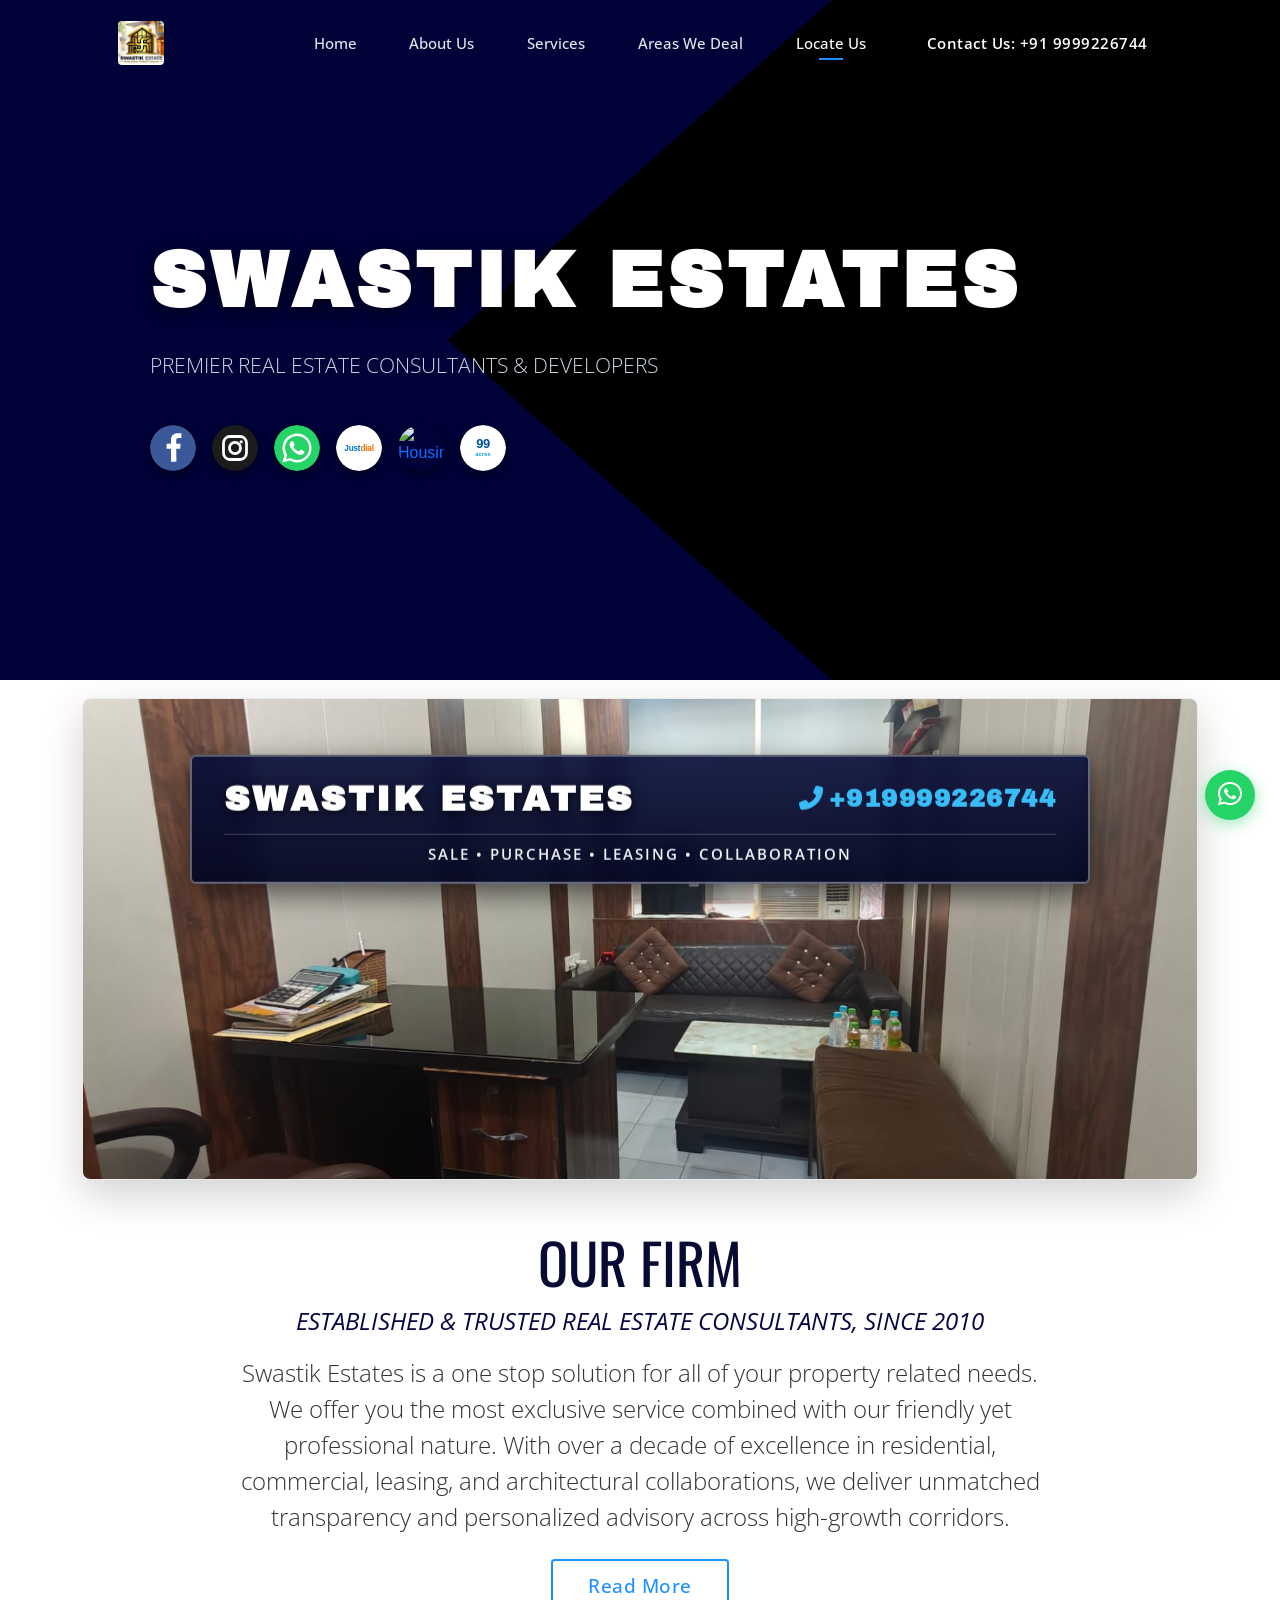
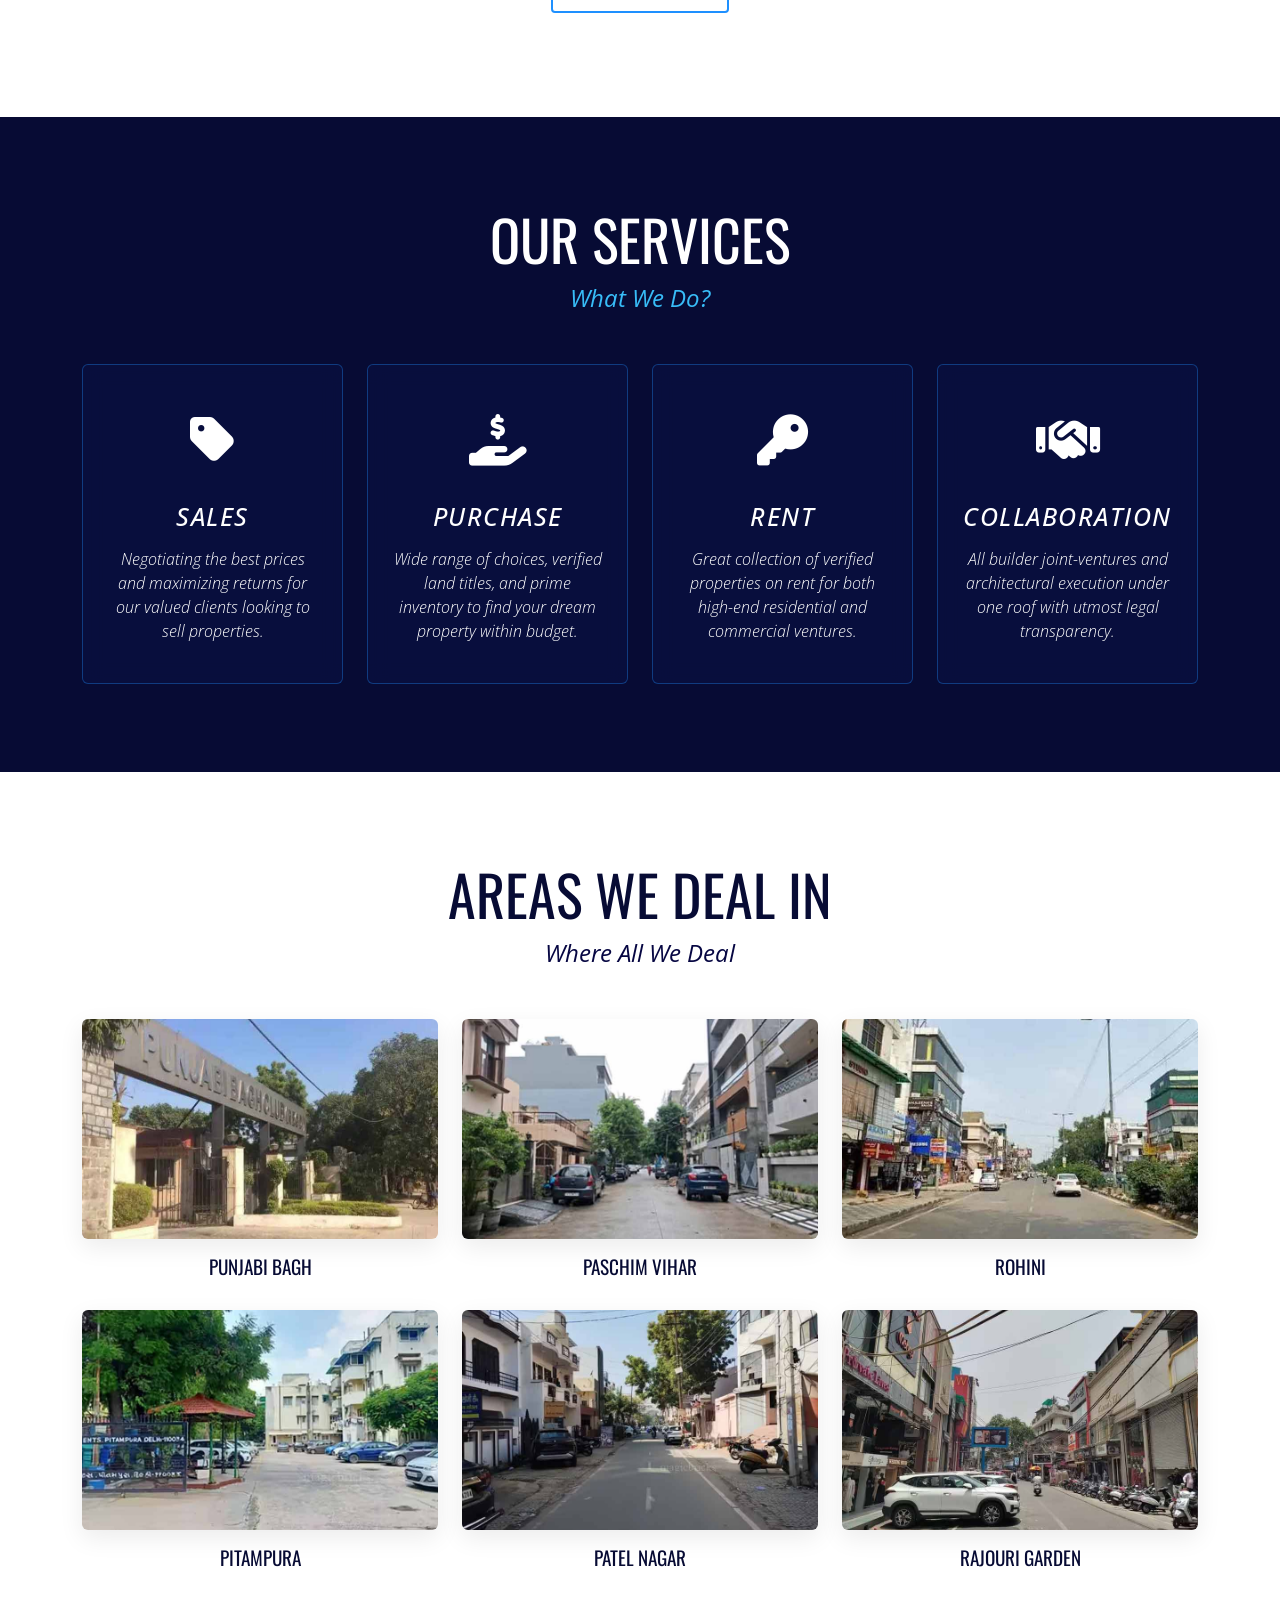
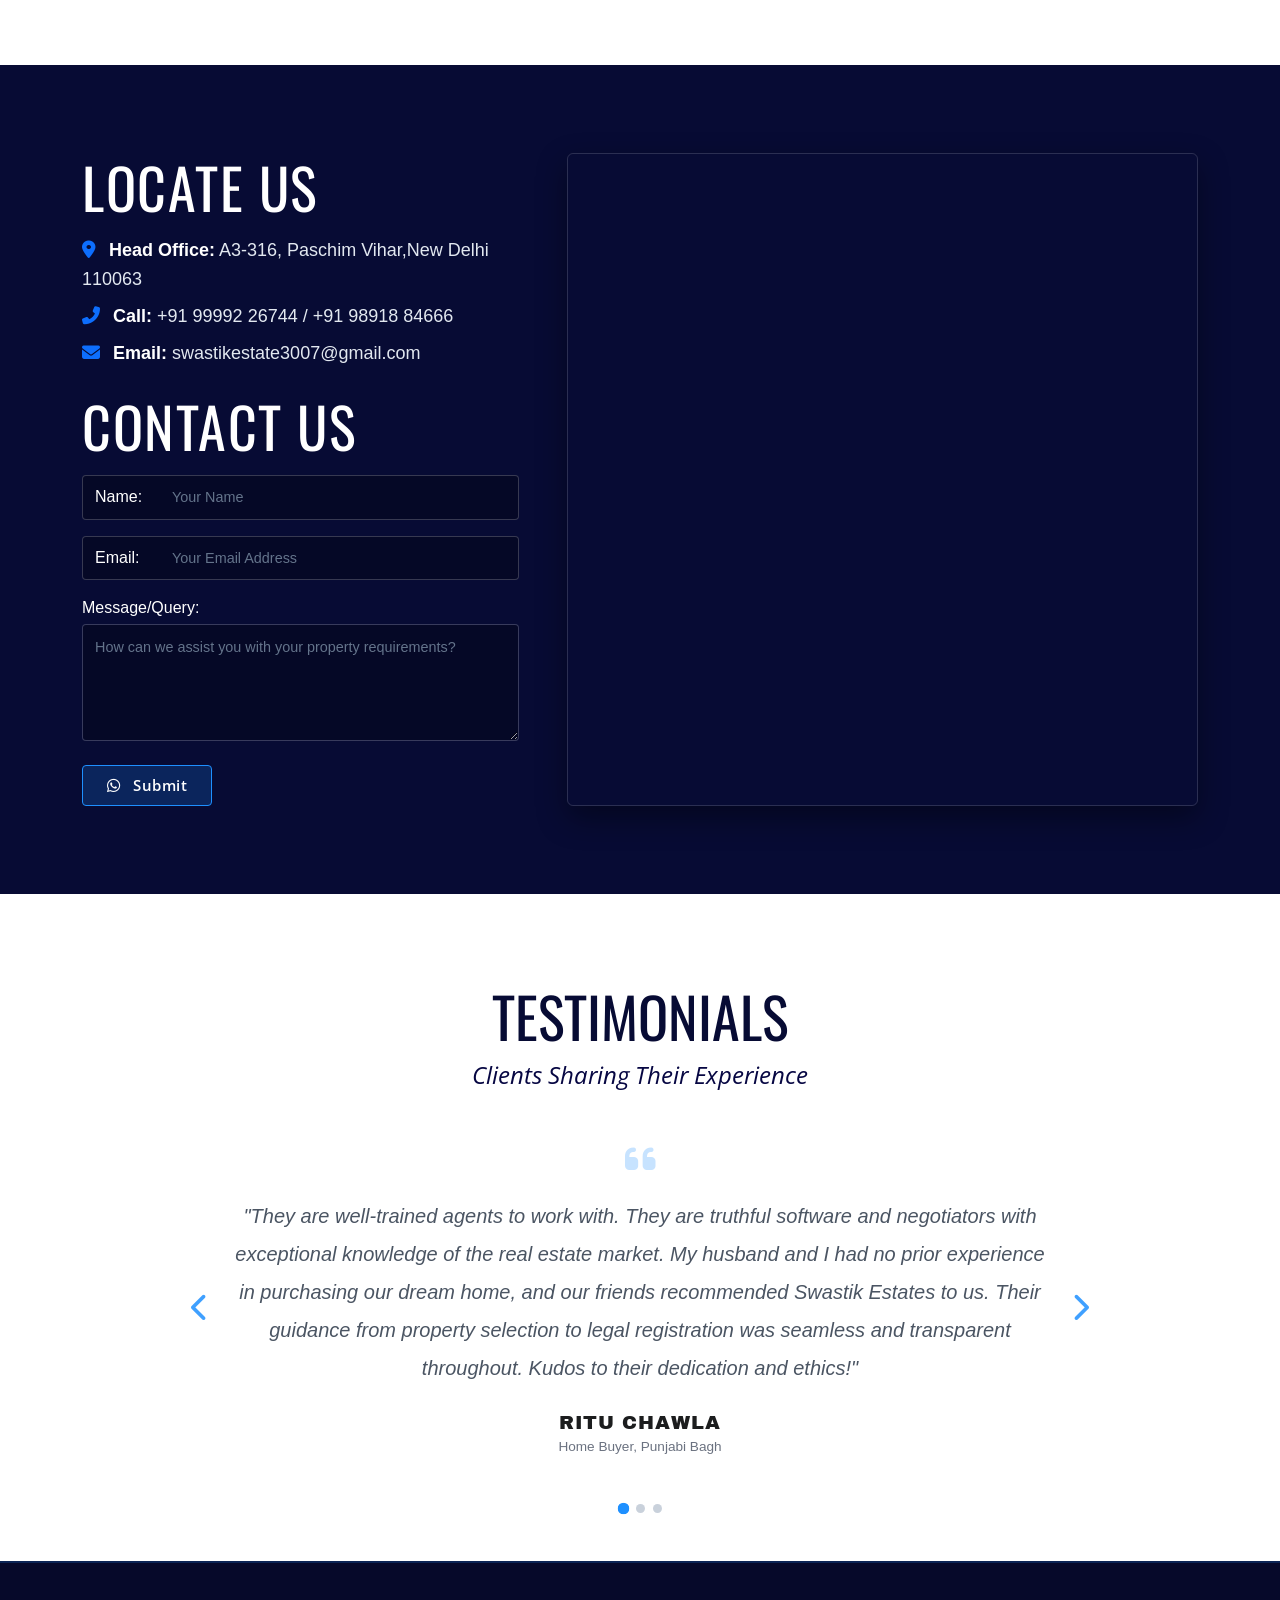
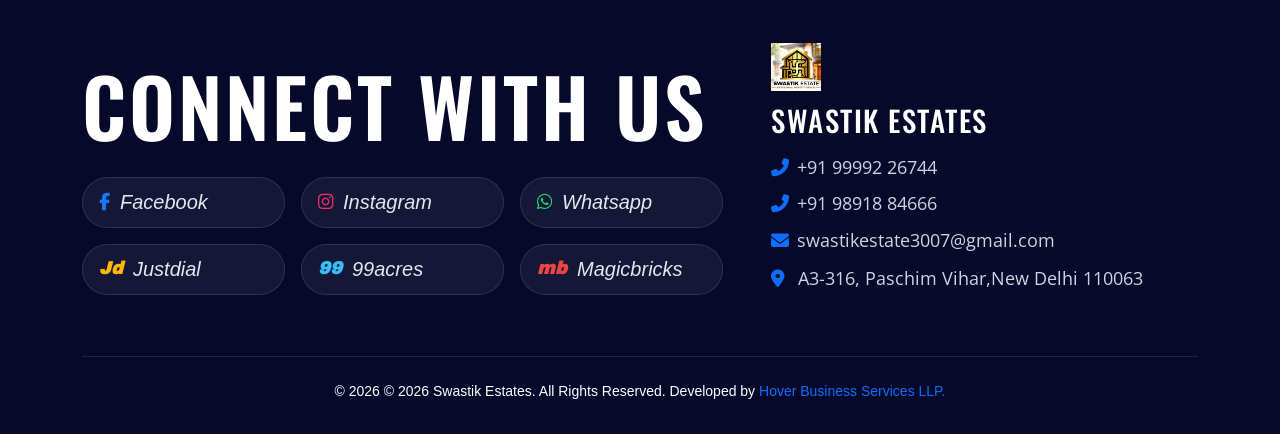
==== commit 82e63892: "whatsapp integrated" ====
--- a/index.html
+++ b/index.html
@@ -72,7 +72,7 @@
 
         <div class="container px-lg-5 hero-content-container">
             <div class="row align-items-center">
-                <div class="col-xl-10 col-lg-10 col-md-10" data-aos="fade-right" data-aos-duration="1000">
+                <div class="col-xl-12 col-lg-12 col-md-12" data-aos="fade-right" data-aos-duration="1000">
                     <div class="hero-brand-block">
                         <h1 class="hero-title-main">SWASTIK ESTATES</h1>
                         <p class="hero-subtitle-clean">PREMIER REAL ESTATE CONSULTANTS & DEVELOPERS</p>
@@ -81,21 +81,21 @@
                         <div class="hero-social-row d-flex align-items-center flex-wrap gap-3 mt-4" data-aos="fade-up"
                             data-aos-delay="200">
                             <!-- Facebook -->
-                            <a href="https://facebook.com" target="_blank" class="social-icon-link" title="Facebook">
+                            <a href="javascript:void(0)" class="social-icon-link" title="Facebook">
                                 <img src="img/social-icon/facebook.png"
                                     onerror="this.onerror=null; this.src='img/social-icon/facebook.svg';" alt="Facebook"
                                     class="hero-social-img">
                             </a>
 
                             <!-- Instagram -->
-                            <a href="https://instagram.com" target="_blank" class="social-icon-link" title="Instagram">
+                            <a href="javascript:void(0)" class="social-icon-link" title="Instagram">
                                 <img src="img/social-icon/instagram.png"
                                     onerror="this.onerror=null; this.src='img/social-icon/instagram.svg';"
                                     alt="Instagram" class="hero-social-img">
                             </a>
 
                             <!-- WhatsApp -->
-                            <a href="https://wa.me/919999226744" target="_blank" class="social-icon-link"
+                            <a href="https://wa.me/919999226744" class="social-icon-link" target="_blank"
                                 title="WhatsApp">
                                 <img src="img/social-icon/whatsapp.png"
                                     onerror="this.onerror=null; this.src='img/social-icon/whatsapp.svg';" alt="WhatsApp"
@@ -103,21 +103,21 @@
                             </a>
 
                             <!-- Justdial -->
-                            <a href="https://justdial.com" target="_blank" class="social-icon-link" title="Justdial">
+                            <a href="javascript:void(0)" class="social-icon-link" title="Justdial">
                                 <img src="img/social-icon/justdial.png"
                                     onerror="this.onerror=null; this.src='img/social-icon/justdial.svg';" alt="Justdial"
                                     class="hero-social-img">
                             </a>
 
                             <!-- Housing -->
-                            <a href="https://housing.com" target="_blank" class="social-icon-link" title="Housing">
+                            <a href="javascript:void(0)" class="social-icon-link" title="Housing">
                                 <img src="img/social-icon/housing.svg"
                                     onerror="this.onerror=null; this.src='img/social-icon/housing.png';" alt="Housing"
                                     class="hero-social-img">
                             </a>
 
                             <!-- 99acres -->
-                            <a href="https://99acres.com" target="_blank" class="social-icon-link" title="99acres">
+                            <a href="javascript:void(0)" class="social-icon-link" title="99acres">
                                 <img src="img/social-icon/99acres.png"
                                     onerror="this.onerror=null; this.src='img/social-icon/99acres.svg';" alt="99acres"
                                     class="hero-social-img">
@@ -346,23 +346,25 @@
 
                     <div class="contact-form-box" id="contact">
                         <h2 class="section-heading-sm text-white mb-3">CONTACT US</h2>
-                        <form id="contactForm" class="needs-validation" novalidate>
+                        <form id="contactForm" novalidate>
                             <div class="mb-3">
                                 <label for="nameInput" class="form-label visually-hidden">Name</label>
-                                <div class="input-group-custom">
+                                <div class="input-group-custom" id="nameGroup">
                                     <span class="input-label-text">Name:</span>
                                     <input type="text" class="form-control form-control-dark" id="nameInput"
-                                        placeholder="Your Name" required>
+                                        placeholder="Your Name" autocomplete="name" required>
                                 </div>
+                                <div class="custom-invalid-feedback" id="nameFeedback"></div>
                             </div>
 
                             <div class="mb-3">
                                 <label for="emailInput" class="form-label visually-hidden">Email</label>
-                                <div class="input-group-custom">
+                                <div class="input-group-custom" id="emailGroup">
                                     <span class="input-label-text">Email:</span>
                                     <input type="email" class="form-control form-control-dark" id="emailInput"
-                                        placeholder="Your Email Address" required>
+                                        placeholder="Your Email Address" autocomplete="email" required>
                                 </div>
+                                <div class="custom-invalid-feedback" id="emailFeedback"></div>
                             </div>
 
                             <div class="mb-4">
@@ -370,16 +372,16 @@
                                 <textarea class="form-control form-control-dark" id="messageInput" rows="4"
                                     placeholder="How can we assist you with your property requirements?"
                                     required></textarea>
-                            </div>
-
-                            <button type="submit" class="btn btn-submit-custom w-auto px-4 py-2">
-                                <i class="fas fa-paper-plane me-2"></i> Submit
+                                <div class="custom-invalid-feedback" id="messageFeedback"></div>
+                            </div>
+
+                            <button type="submit" class="btn btn-submit-custom w-auto px-4 py-2" id="submitBtn">
+                                <i class="fab fa-whatsapp me-2"></i> Submit
                             </button>
                         </form>
 
                         <div id="formSuccessAlert" class="alert alert-success mt-3 d-none" role="alert">
-                            <i class="fas fa-check-circle me-2"></i> Thank you! Your query has been submitted
-                            successfully. Our property advisor will reach out shortly.
+                            <i class="fas fa-check-circle me-2"></i> <span>Thank you! Redirecting to WhatsApp (+91 99992 26744)...</span>
                         </div>
                     </div>
                 </div>
@@ -501,13 +503,13 @@
                     <div class="footer-social-grid">
                         <div class="row g-3">
                             <div class="col-sm-4 col-6">
-                                <a href="https://facebook.com" target="_blank" class="footer-social-pill pill-fb">
+                                <a href="javascript:void(0)" class="footer-social-pill pill-fb">
                                     <i class="fab fa-facebook-f"></i>
                                     <span>Facebook</span>
                                 </a>
                             </div>
                             <div class="col-sm-4 col-6">
-                                <a href="https://instagram.com" target="_blank" class="footer-social-pill pill-ig">
+                                <a href="javascript:void(0)" class="footer-social-pill pill-ig">
                                     <i class="fab fa-instagram"></i>
                                     <span>Instagram</span>
                                 </a>
@@ -519,19 +521,19 @@
                                 </a>
                             </div>
                             <div class="col-sm-4 col-6">
-                                <a href="https://justdial.com" target="_blank" class="footer-social-pill pill-jd">
+                                <a href="javascript:void(0)"  class="footer-social-pill pill-jd">
                                     <span class="pill-jd-icon">Jd</span>
                                     <span>Justdial</span>
                                 </a>
                             </div>
                             <div class="col-sm-4 col-6">
-                                <a href="https://99acres.com" target="_blank" class="footer-social-pill pill-99">
+                                <a href="javascript:void(0)"class="footer-social-pill pill-99">
                                     <span class="pill-99-icon">99</span>
                                     <span>99acres</span>
                                 </a>
                             </div>
                             <div class="col-sm-4 col-6">
-                                <a href="https://magicbricks.com" target="_blank" class="footer-social-pill pill-mb">
+                                <a href="javascript:void(0)" class="footer-social-pill pill-mb">
                                     <span class="pill-mb-icon">mb</span>
                                     <span>Magicbricks</span>
                                 </a>
--- a/css/style.css
+++ b/css/style.css
@@ -186,7 +186,7 @@
    ========================================================================== */
 .hero-section {
   position: relative;
-  min-height: 640px;
+  min-height: 680px;
   display: flex;
   align-items: center;
   background-color: #010238; /* Navy Blue Base */
@@ -197,12 +197,15 @@
 /* Exact geometric cut from screenshot: Navy on left & top/bottom, Pure Black < cut from right */
 .hero-diagonal-bg {
   position: absolute;
-  top: 0;
-  right: 0;
-  bottom: 0;
-  left: 0;
+  inset: 0;
   background-color: #000000;
-  clip-path: polygon(64% 0%, 15% 56%, 49% 100%, 100% 100%, 100% 0%);
+  clip-path: polygon(
+    65% 0%,
+    35% 50%,
+    65% 100%,
+    100% 100%,
+    100% 0%
+  );
   z-index: 1;
   pointer-events: none;
 }
@@ -676,6 +679,33 @@
   box-shadow: 0 0 12px rgba(30, 144, 255, 0.3) !important;
 }
 
+/* Contact Form Validation Styles (matching dark theme, zero layout shift) */
+.input-group-custom.is-invalid,
+textarea.form-control-dark.is-invalid {
+  border-color: #ef4444 !important;
+  box-shadow: 0 0 10px rgba(239, 68, 68, 0.4) !important;
+}
+
+.input-group-custom.is-valid,
+textarea.form-control-dark.is-valid {
+  border-color: #22c55e !important;
+  box-shadow: 0 0 8px rgba(34, 197, 94, 0.3) !important;
+}
+
+.custom-invalid-feedback {
+  display: none;
+  color: #fca5a5;
+  font-size: 0.8rem;
+  margin-top: 0.3rem;
+  padding-left: 0.25rem;
+  font-weight: 500;
+  letter-spacing: 0.3px;
+}
+
+.custom-invalid-feedback.d-block {
+  display: block;
+}
+
 .btn-submit-custom {
   font-family: var(--font-subheading);
   font-size: 0.95rem;
@@ -993,9 +1023,17 @@
 }
 
 @media (max-width: 767.98px) {
+       html,
+    body {
+        overflow-x: clip !important;
+    }
   .hero-title-main {
-    font-size: 2.2rem;
+  font-size: 3rem;
     letter-spacing: 2px;
+  }
+  .hero-social-img {
+    width: 35px;
+    height: 35px;
   }
   .hero-brand-block {
     padding-left: 0;
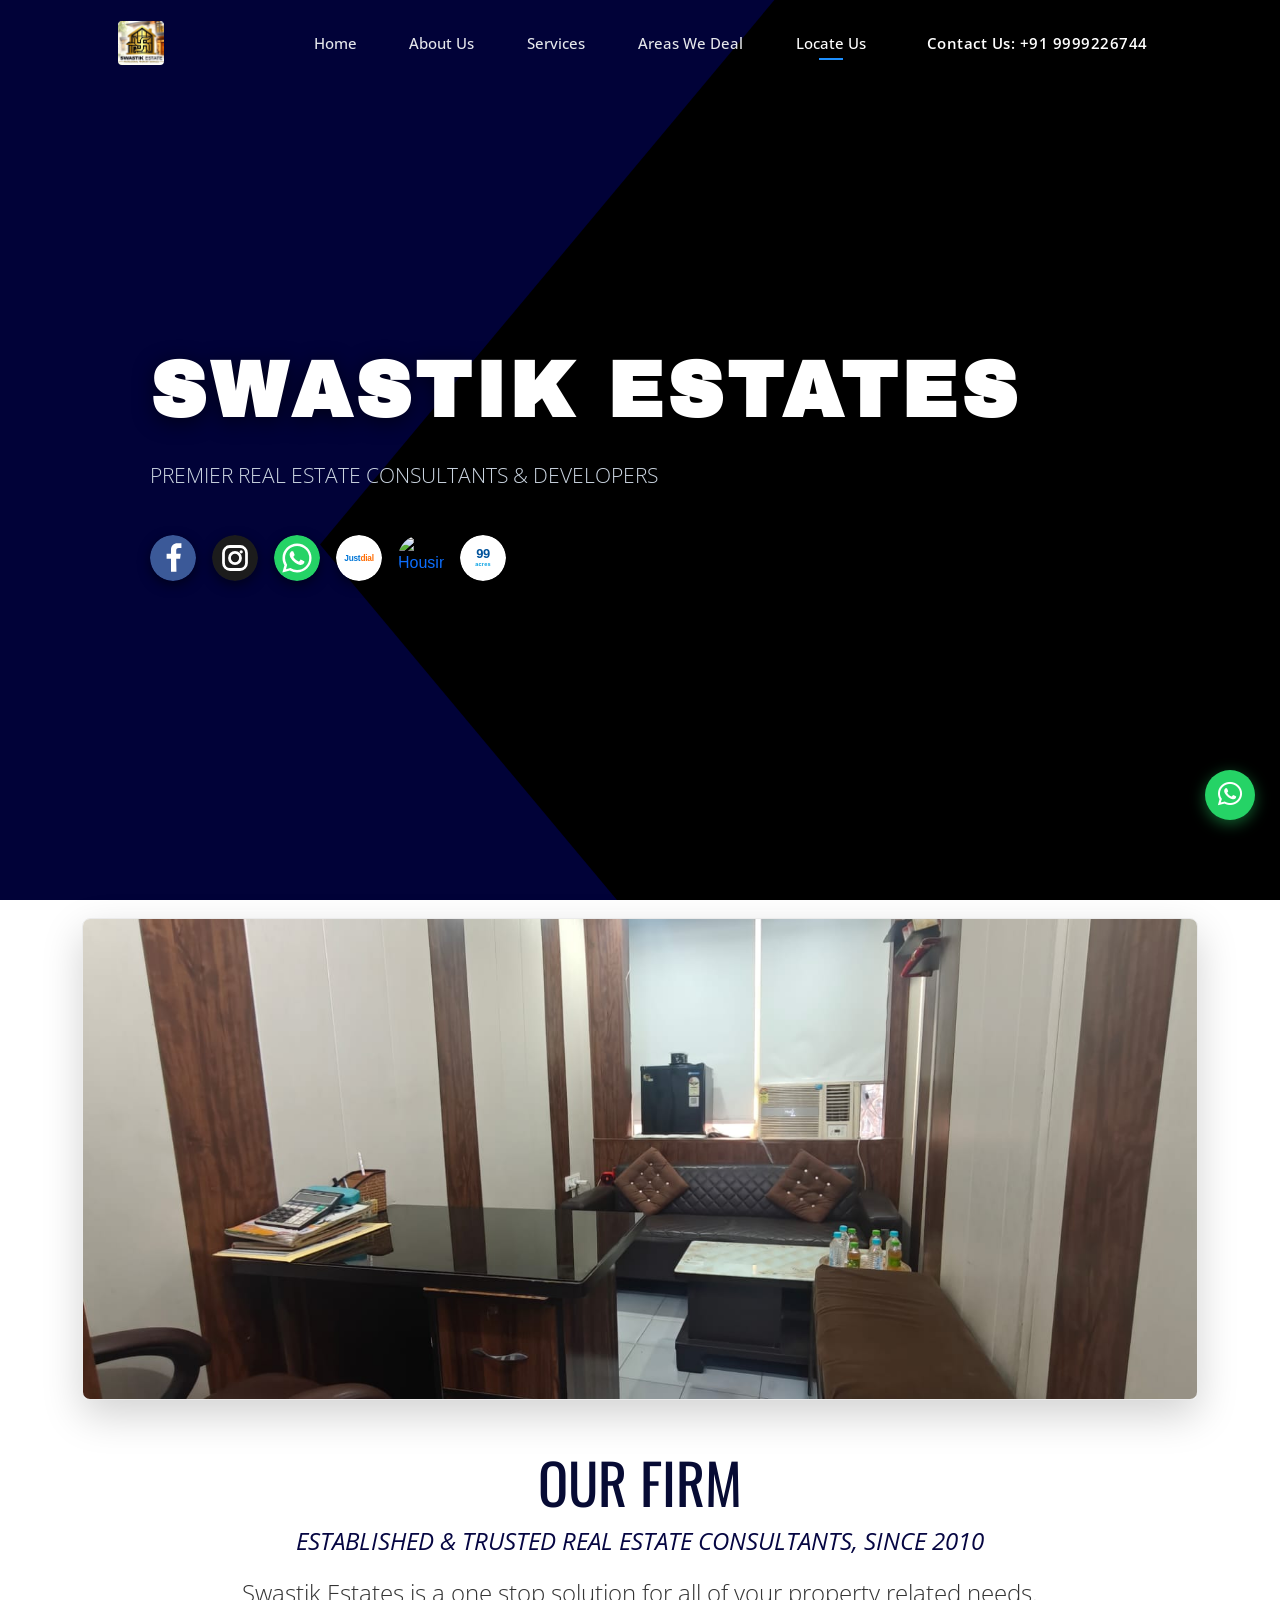
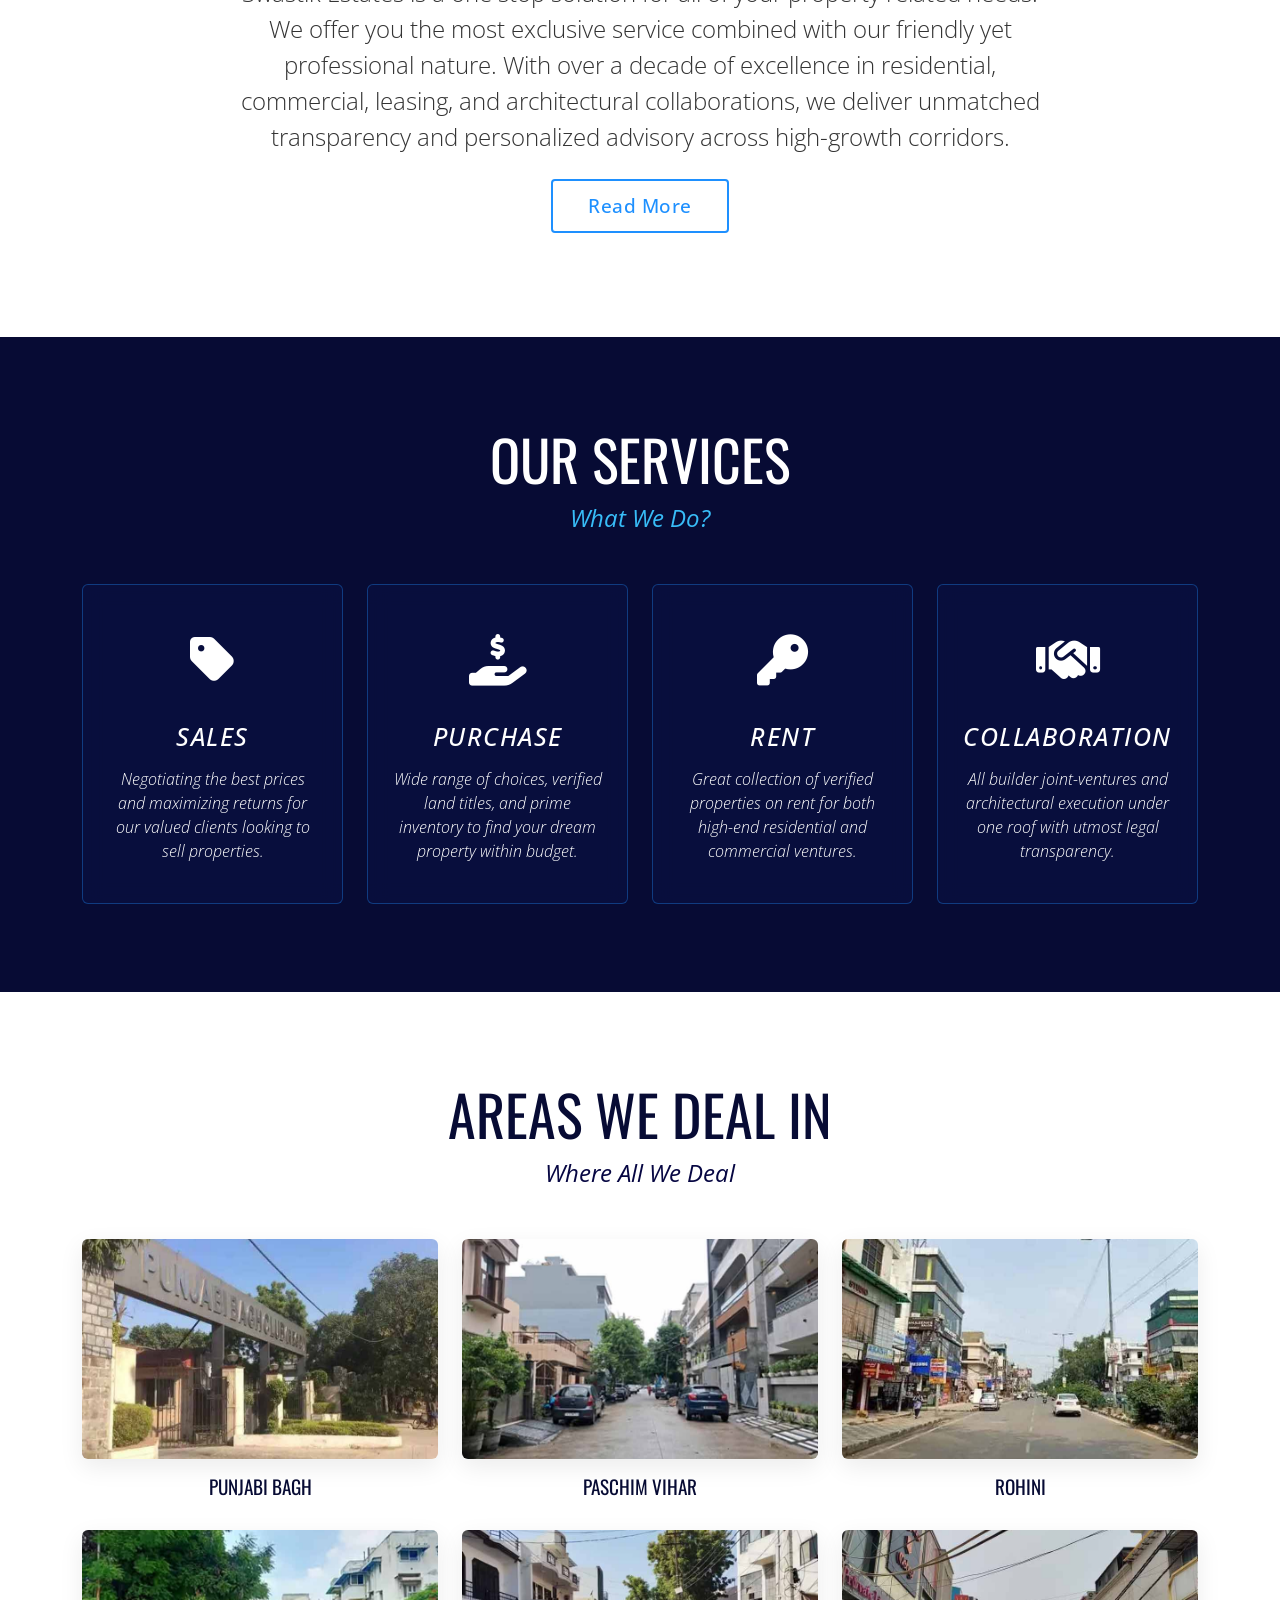
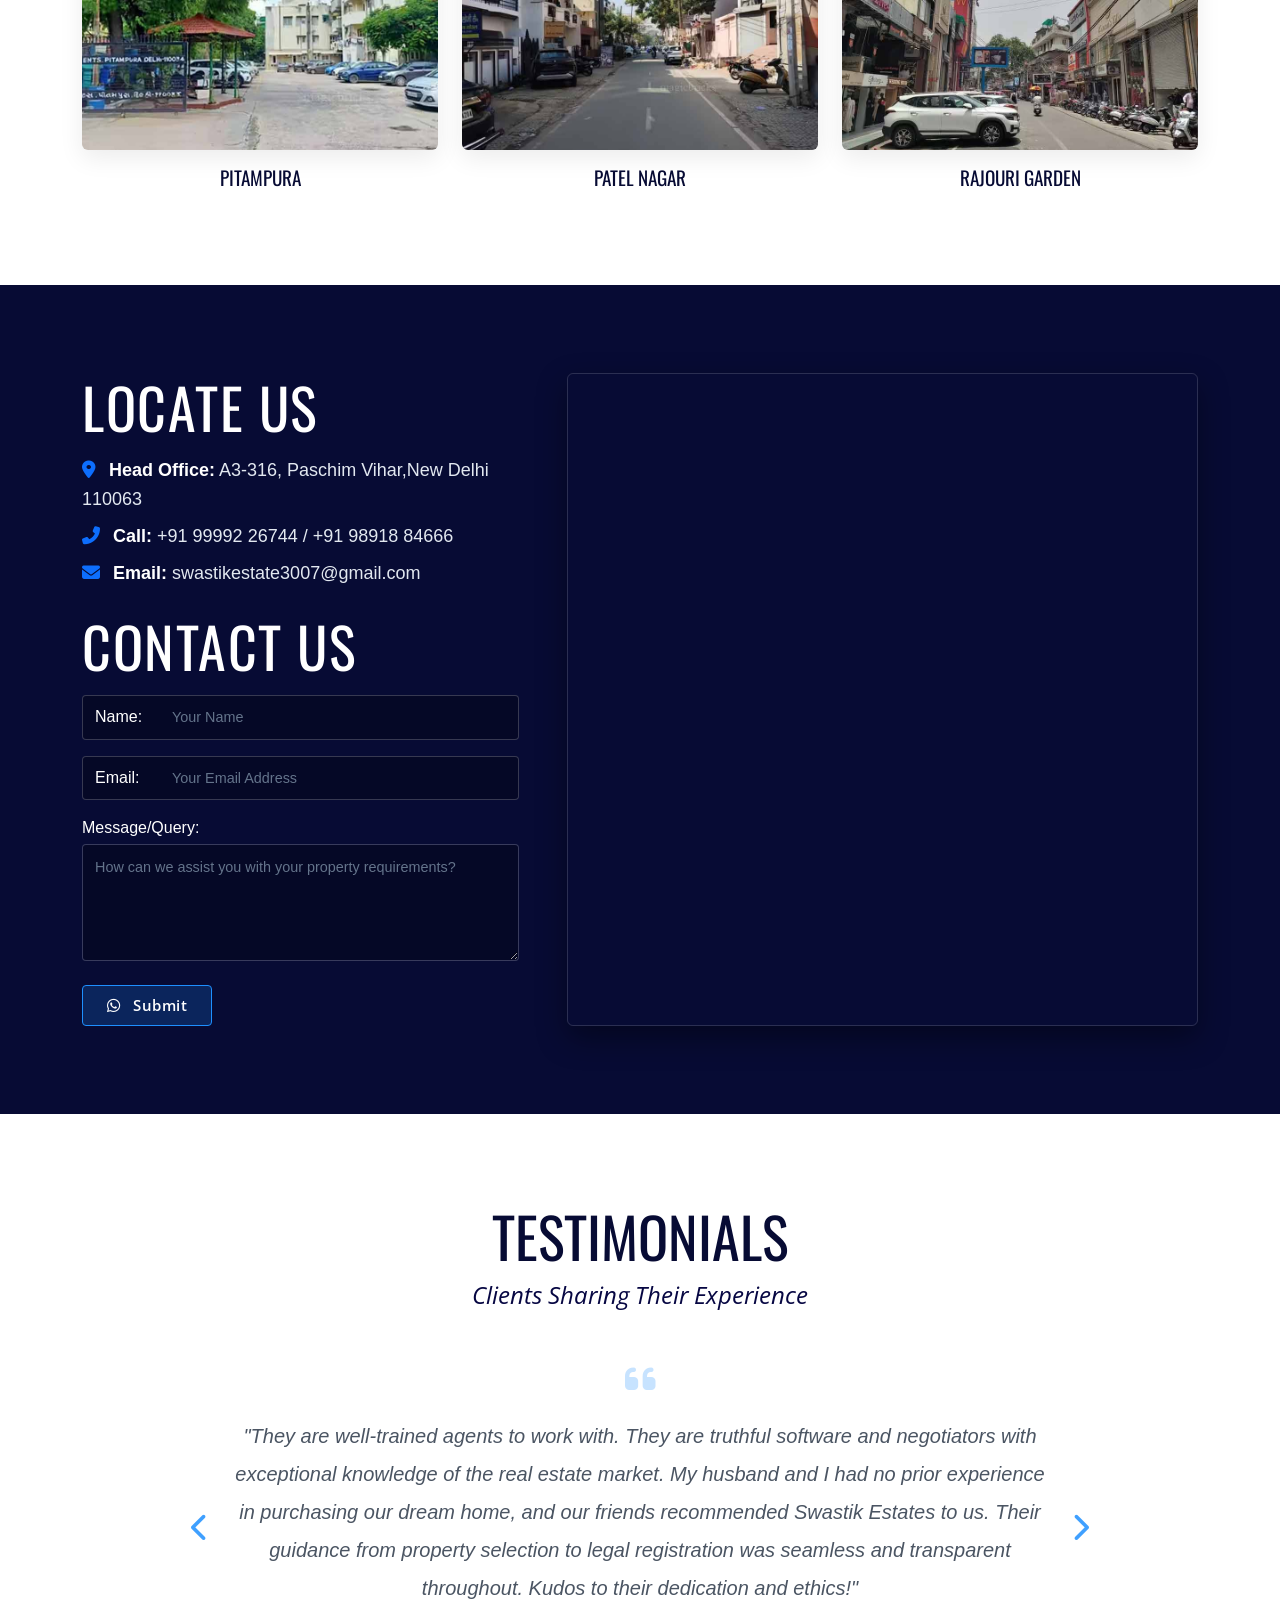
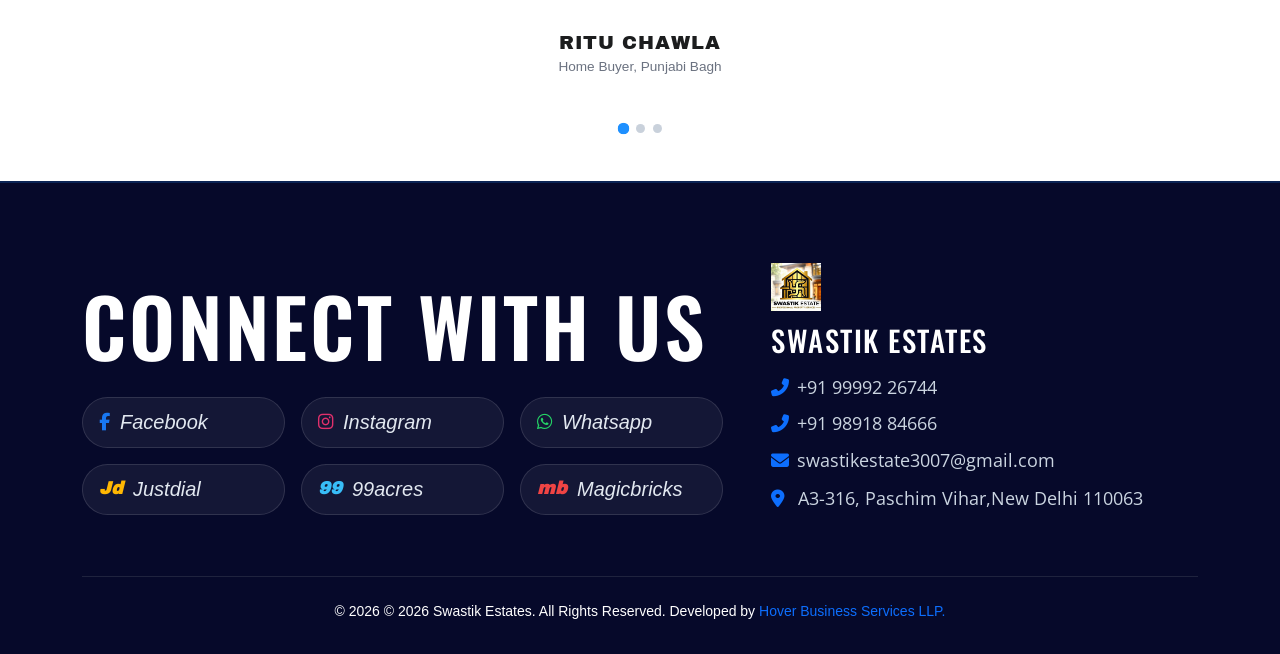
==== commit be3e122c: "today first commit" ====
--- a/index.html
+++ b/index.html
@@ -89,7 +89,7 @@
 
                             <!-- Instagram -->
                             <a href="javascript:void(0)" class="social-icon-link" title="Instagram">
-                                <img src="img/social-icon/instagram.png"
+                                <img src="img/social-icon/instagram.svg"
                                     onerror="this.onerror=null; this.src='img/social-icon/instagram.svg';"
                                     alt="Instagram" class="hero-social-img">
                             </a>
@@ -97,14 +97,14 @@
                             <!-- WhatsApp -->
                             <a href="https://wa.me/919999226744" class="social-icon-link" target="_blank"
                                 title="WhatsApp">
-                                <img src="img/social-icon/whatsapp.png"
+                                <img src="img/social-icon/whatsapp.svg"
                                     onerror="this.onerror=null; this.src='img/social-icon/whatsapp.svg';" alt="WhatsApp"
                                     class="hero-social-img">
                             </a>
 
                             <!-- Justdial -->
                             <a href="javascript:void(0)" class="social-icon-link" title="Justdial">
-                                <img src="img/social-icon/justdial.png"
+                                <img src="img/social-icon/justdial.svg"
                                     onerror="this.onerror=null; this.src='img/social-icon/justdial.svg';" alt="Justdial"
                                     class="hero-social-img">
                             </a>
@@ -112,13 +112,13 @@
                             <!-- Housing -->
                             <a href="javascript:void(0)" class="social-icon-link" title="Housing">
                                 <img src="img/social-icon/housing.svg"
-                                    onerror="this.onerror=null; this.src='img/social-icon/housing.png';" alt="Housing"
+                                    onerror="this.onerror=null; this.src='img/social-icon/housing.svg';" alt="Housing"
                                     class="hero-social-img">
                             </a>
 
                             <!-- 99acres -->
                             <a href="javascript:void(0)" class="social-icon-link" title="99acres">
-                                <img src="img/social-icon/99acres.png"
+                                <img src="img/social-icon/99acres.svg"
                                     onerror="this.onerror=null; this.src='img/social-icon/99acres.svg';" alt="99acres"
                                     class="hero-social-img">
                             </a>
@@ -136,16 +136,16 @@
             <div class="container">
                 <div class="firm-img-container position-relative">
                     <img src="img/office-img.jpeg" alt="Swastik Estates Corporate Office" class="firm-image img-fluid">
-                    <div class="firm-signboard-banner">
-                        <div class="signboard-main">
-                            <span class="signboard-brand">SWASTIK ESTATES</span>
-                            <span class="signboard-phone"><i class="fas fa-phone-alt me-1"></i>+919999226744</span>
-                        </div>
-                        <div class="signboard-sub">
-                            <span>SALE</span> • <span>PURCHASE</span> • <span>LEASING</span> •
-                            <span>COLLABORATION</span>
-                        </div>
-                    </div>
+                    <!--<div class="firm-signboard-banner">-->
+                    <!--    <div class="signboard-main">-->
+                    <!--        <span class="signboard-brand">SWASTIK ESTATES</span>-->
+                    <!--        <span class="signboard-phone"><i class="fas fa-phone-alt me-1"></i>+919999226744</span>-->
+                    <!--    </div>-->
+                    <!--    <div class="signboard-sub">-->
+                    <!--        <span>SALE</span> • <span>PURCHASE</span> • <span>LEASING</span> •-->
+                    <!--        <span>COLLABORATION</span>-->
+                    <!--    </div>-->
+                    <!--</div>-->
                 </div>
             </div>
         </div>
--- a/css/style.css
+++ b/css/style.css
@@ -186,12 +186,19 @@
    ========================================================================== */
 .hero-section {
   position: relative;
-  min-height: 680px;
+  min-height: 100vh;
   display: flex;
   align-items: center;
-  background-color: #010238; /* Navy Blue Base */
+  background-color: #010238;
   overflow: hidden;
   padding: 8rem 0 6rem 0;
+}
+
+/* Desktop Only */
+@media (min-width: 992px) {
+  .hero-section {
+    min-height: 100vh;
+  }
 }
 
 /* Exact geometric cut from screenshot: Navy on left & top/bottom, Pure Black < cut from right */
@@ -199,12 +206,20 @@
   position: absolute;
   inset: 0;
   background-color: #000000;
-  clip-path: polygon(
+  /* clip-path: polygon(
     65% 0%,
     35% 50%,
     65% 100%,
     100% 100%,
     100% 0%
+  ); */
+  clip-path: polygon(
+    100% 0%,
+    100% 48%,
+    100% 100%,
+    48.2% 100%,
+    25% 60.5%,
+    60.5% 0
   );
   z-index: 1;
   pointer-events: none;
@@ -375,6 +390,7 @@
 
 /* Realistic Building Signboard Overlay matching shared layout */
 .firm-signboard-banner {
+  display: none;
   position: absolute;
   top: 25%;
   left: 50%;
@@ -437,9 +453,9 @@
   font-weight: 300;
 }
 .btn-outline-custom {
-    font-size: 1.2rem;
-    font-family: var(--sub-heading-font);
-    font-weight: 500;
+  font-size: 1.2rem;
+  font-family: var(--sub-heading-font);
+  font-weight: 500;
   color: var(--color-accent-blue);
   border: 2px solid var(--color-accent-blue);
   background: transparent;
@@ -845,8 +861,8 @@
   padding: 0.6rem 1rem;
   border-radius: 30px;
   color: #e2e8f0;
-    font-size: 20px;
-    font-style: italic;
+  font-size: 20px;
+  font-style: italic;
   font-weight: 500;
   transition: var(--transition-smooth);
 }
@@ -1023,12 +1039,12 @@
 }
 
 @media (max-width: 767.98px) {
-       html,
-    body {
-        overflow-x: clip !important;
-    }
+  html,
+  body {
+    overflow-x: clip !important;
+  }
   .hero-title-main {
-  font-size: 3rem;
+    font-size: 3rem;
     letter-spacing: 2px;
   }
   .hero-social-img {
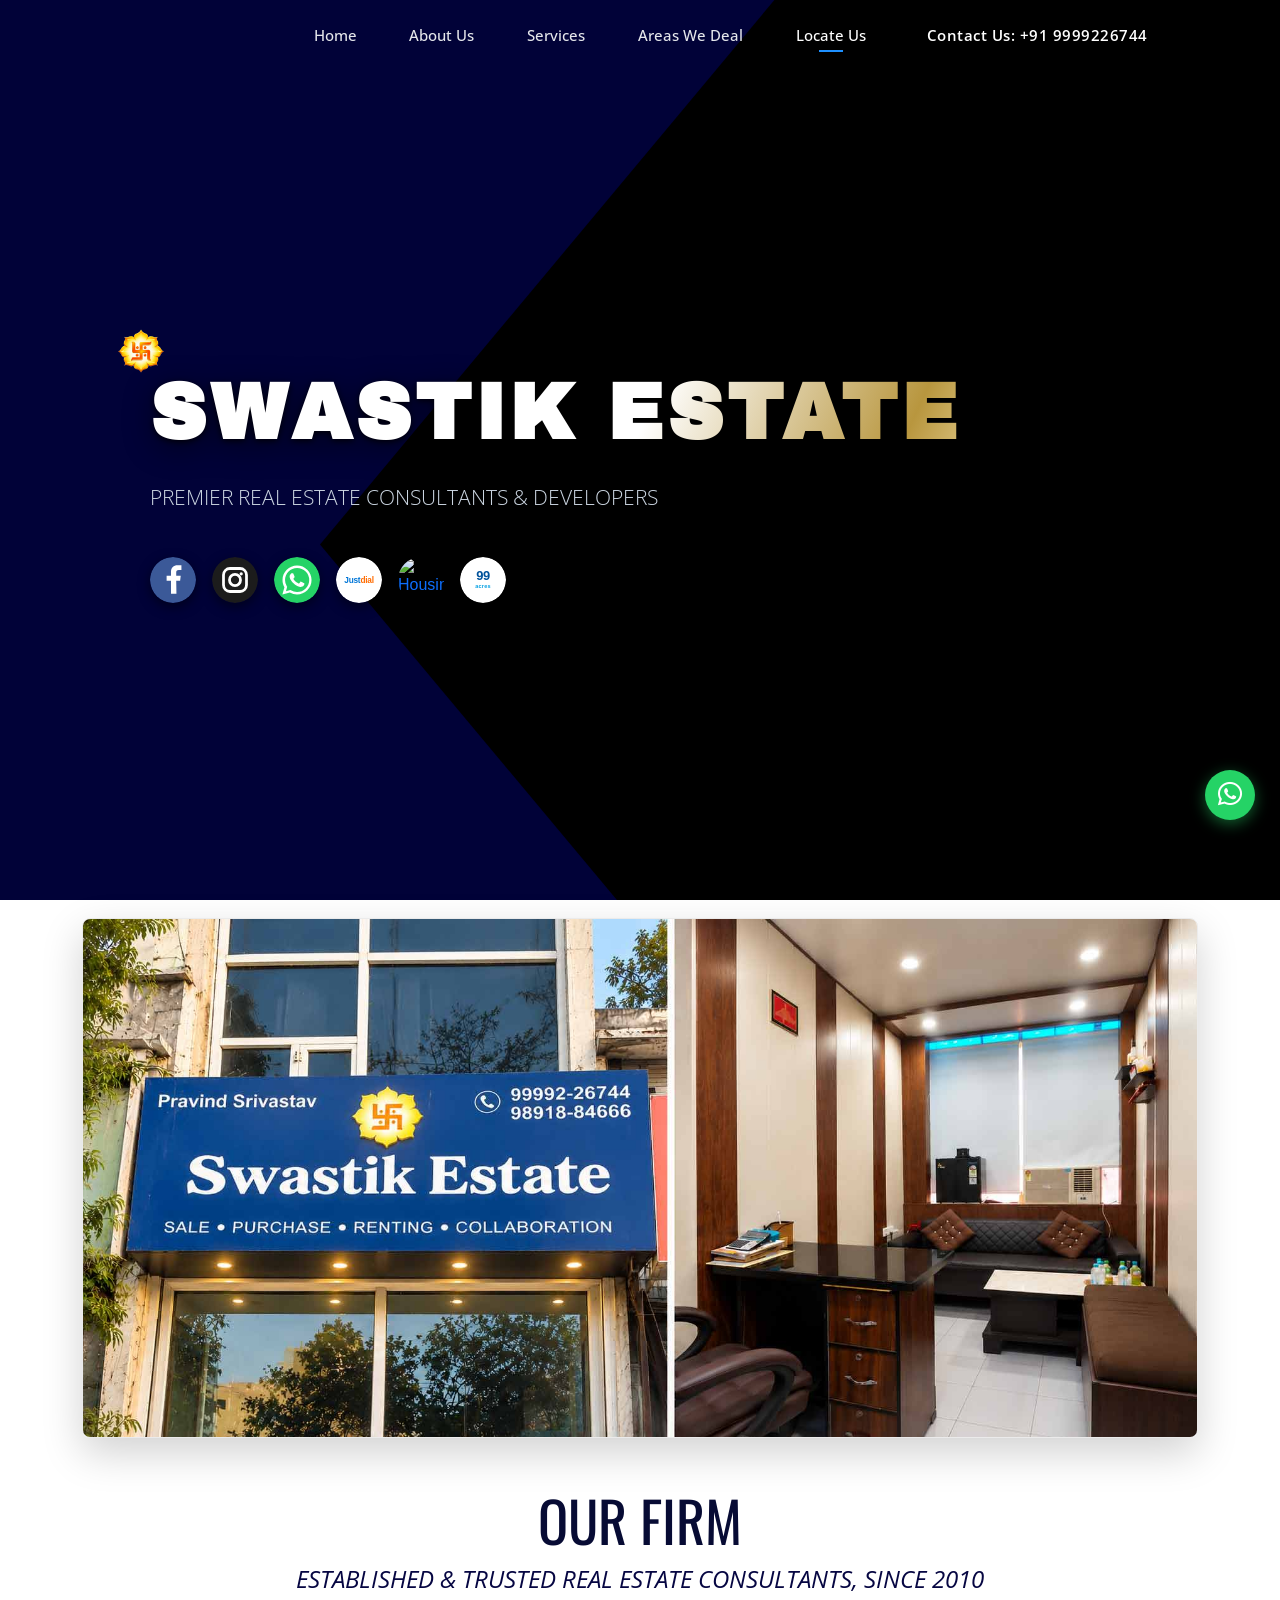
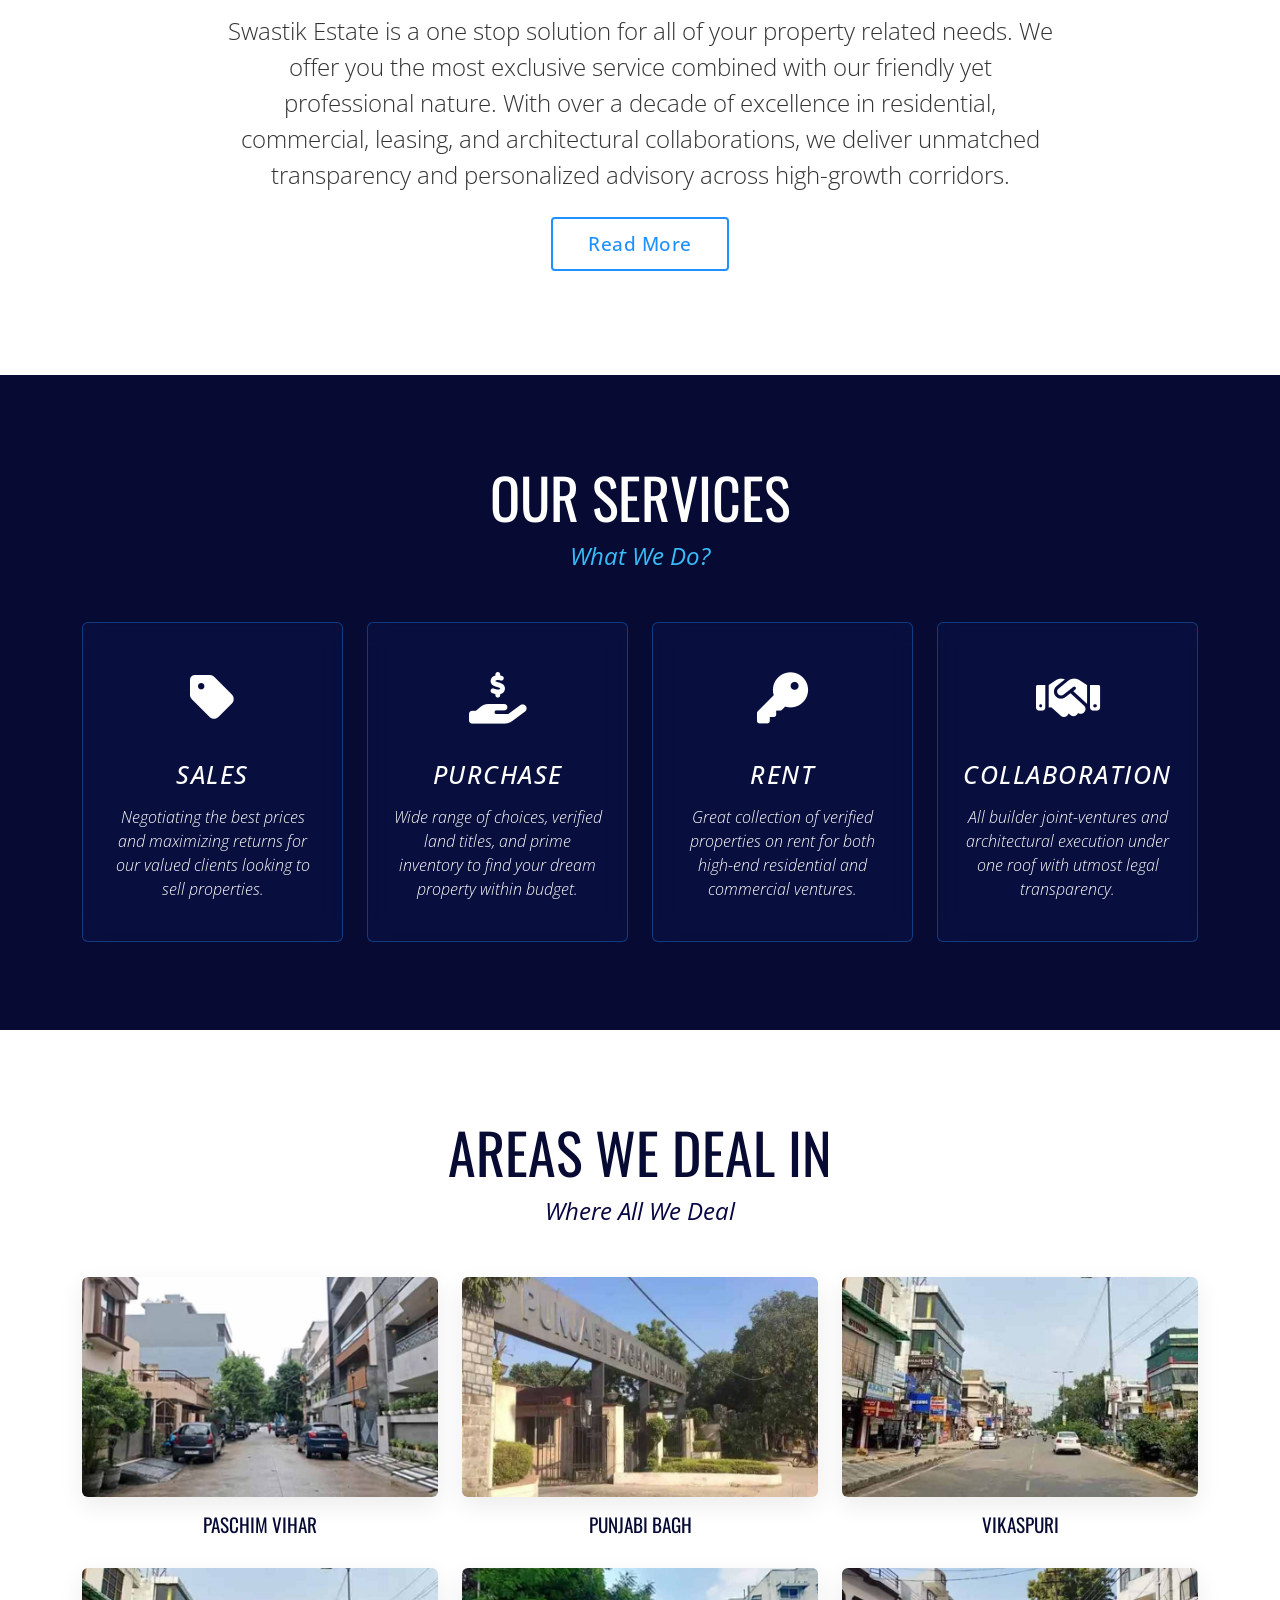
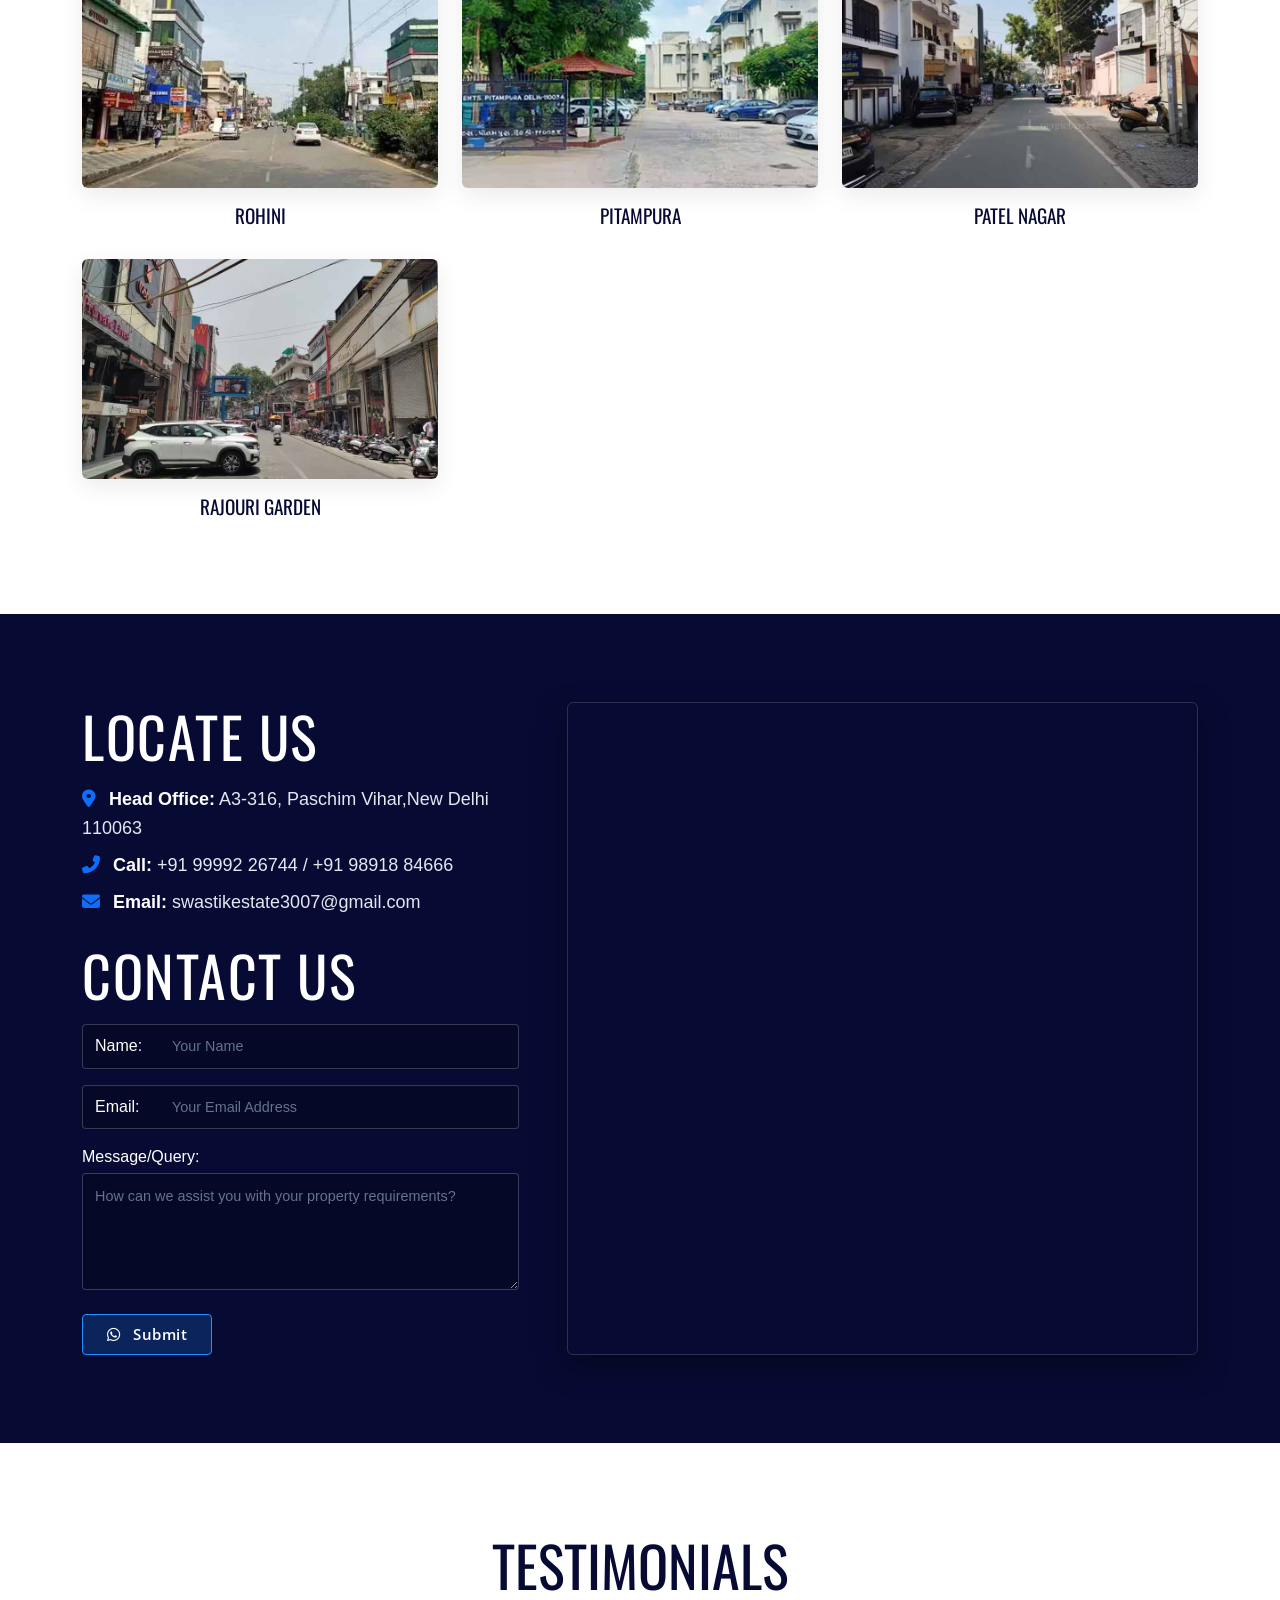
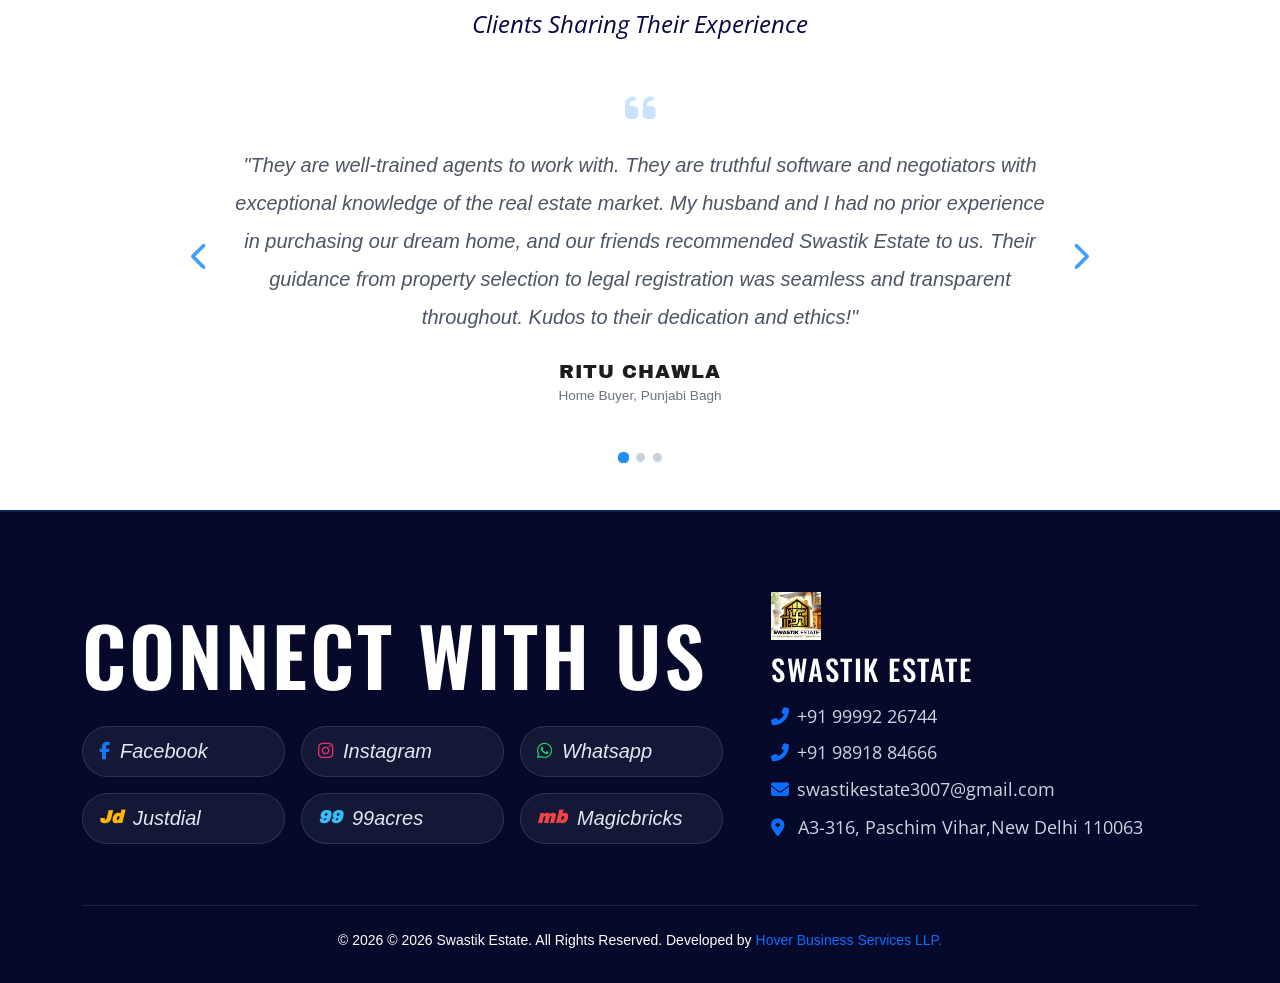
==== commit 391acc02: "chngeing" ====
--- a/index.html
+++ b/index.html
@@ -4,9 +4,9 @@
 <head>
     <meta charset="UTF-8">
     <meta name="viewport" content="width=device-width, initial-scale=1.0">
-    <title>Swastik Estates | Premier Real Estate Solutions</title>
+    <title>Swastik Estate | Premier Real Estate Solutions</title>
     <!-- Favicon -->
-    <link rel="icon" type="image/webp" href="img/swastik-logo.webp">
+    <link rel="icon" type="image/webp" href="img/swastik-logo.png">
     <!-- Bootstrap 5 CSS -->
     <link href="https://cdn.jsdelivr.net/npm/bootstrap@5.3.2/dist/css/bootstrap.min.css" rel="stylesheet">
 
@@ -28,8 +28,8 @@
             <div class="container px-lg-5">
                 <!-- Brand Logo from img folder -->
                 <a class="navbar-brand d-flex align-items-center gap-2" href="#home">
-                    <img src="img/swastik-logo.webp" alt="Swastik Estates Logo" class="site-logo-img rounded-1">
-                    <!-- <span class="brand-text d-none d-sm-inline">SWASTIK ESTATES</span> -->
+                    <!-- <img src="img/swastik-logo.webp" alt="Swastik Estate Logo" class="site-logo-img rounded-1"> -->
+                    <!-- <span class="brand-text d-none d-sm-inline">SWASTIK ESTATE</span> -->
                 </a>
 
                 <button class="navbar-toggler" type="button" data-bs-toggle="collapse" data-bs-target="#navContent"
@@ -73,9 +73,13 @@
         <div class="container px-lg-5 hero-content-container">
             <div class="row align-items-center">
                 <div class="col-xl-12 col-lg-12 col-md-12" data-aos="fade-right" data-aos-duration="1000">
+                    <div>
+                        <img src="img/swastik-logo.png" alt="Swastik Estate Logo" class="site-logo-img rounded-1">
+                    </div>
+
                     <div class="hero-brand-block">
-                        <h1 class="hero-title-main">SWASTIK ESTATES</h1>
-                        <p class="hero-subtitle-clean">PREMIER REAL ESTATE CONSULTANTS & DEVELOPERS</p>
+                        <h1 class="hero-title-main">SWASTIK ESTATE</h1>
+                        <p class="hero-subtitle-clean">PREMIER REAL ESTATE CONSULTANTS & DEVELOPERS </p>
 
                         <!-- Social icons row using icons from img/social-icon path -->
                         <div class="hero-social-row d-flex align-items-center flex-wrap gap-3 mt-4" data-aos="fade-up"
@@ -135,10 +139,10 @@
         <div class="firm-banner-wrapper" data-aos="fade-up" data-aos-duration="900">
             <div class="container">
                 <div class="firm-img-container position-relative">
-                    <img src="img/office-img.jpeg" alt="Swastik Estates Corporate Office" class="firm-image img-fluid">
+                    <img src="img/office-img.jpg" alt="Swastik Estate Corporate Office" class="firm-image img-fluid">
                     <!--<div class="firm-signboard-banner">-->
                     <!--    <div class="signboard-main">-->
-                    <!--        <span class="signboard-brand">SWASTIK ESTATES</span>-->
+                    <!--        <span class="signboard-brand">SWASTIK ESTATE</span>-->
                     <!--        <span class="signboard-phone"><i class="fas fa-phone-alt me-1"></i>+919999226744</span>-->
                     <!--    </div>-->
                     <!--    <div class="signboard-sub">-->
@@ -158,7 +162,7 @@
             <div class="row justify-content-center">
                 <div class="col-lg-9 col-md-10">
                     <p class="firm-description">
-                        Swastik Estates is a one stop solution for all of your property related needs. We offer you the
+                        Swastik Estate is a one stop solution for all of your property related needs. We offer you the
                         most exclusive service combined with our friendly yet professional nature. With over a decade of
                         excellence in residential, commercial, leasing, and architectural collaborations, we deliver
                         unmatched transparency and personalized advisory across high-growth corridors.
@@ -253,24 +257,24 @@
 
             <div class="row g-4">
                 <!-- Location 1 -->
+                <div class="col-lg-4 col-md-6" data-aos="zoom-in" data-aos-delay="200">
+                    <div class="area-card">
+                        <div class="area-img-box">
+                            <img src="img/location/paschim-vihar.jpg" alt="Paschim Vihar / Luxury Enclave"
+                                class="img-fluid area-img">
+                        </div>
+                        <h4 class="area-name">PASCHIM VIHAR</h4>
+                    </div>
+                </div>
+
+                <!-- Location 2 -->
                 <div class="col-lg-4 col-md-6" data-aos="zoom-in" data-aos-delay="100">
                     <div class="area-card">
                         <div class="area-img-box">
-                            <img src="img/location/panjabi-bagh.jpg"
-                                alt="Punjabi Bagh / Prime Residential" class="img-fluid area-img">
+                            <img src="img/location/panjabi-bagh.jpg" alt="Punjabi Bagh / Prime Residential"
+                                class="img-fluid area-img">
                         </div>
                         <h4 class="area-name">PUNJABI BAGH</h4>
-                    </div>
-                </div>
-
-                <!-- Location 2 -->
-                <div class="col-lg-4 col-md-6" data-aos="zoom-in" data-aos-delay="200">
-                    <div class="area-card">
-                        <div class="area-img-box">
-                            <img src="img/location/paschim-vihar.jpg"
-                                alt="Paschim Vihar / Luxury Enclave" class="img-fluid area-img">
-                        </div>
-                        <h4 class="area-name">PASCHIM VIHAR</h4>
                     </div>
                 </div>
 
@@ -278,8 +282,17 @@
                 <div class="col-lg-4 col-md-6" data-aos="zoom-in" data-aos-delay="300">
                     <div class="area-card">
                         <div class="area-img-box">
-                            <img src="img/location/rohini.jpg"
-                                alt="Rohini" class="img-fluid area-img">
+                            <img src="img/location/rohini.jpg" alt="Rohini" class="img-fluid area-img">
+                        </div>
+                        <h4 class="area-name">VIKASPURI</h4>
+                    </div>
+                </div>
+
+                <!-- Location 3 -->
+                <div class="col-lg-4 col-md-6" data-aos="zoom-in" data-aos-delay="300">
+                    <div class="area-card">
+                        <div class="area-img-box">
+                            <img src="img/location/rohini.jpg" alt="Rohini" class="img-fluid area-img">
                         </div>
                         <h4 class="area-name">ROHINI</h4>
                     </div>
@@ -289,8 +302,7 @@
                 <div class="col-lg-4 col-md-6" data-aos="zoom-in" data-aos-delay="400">
                     <div class="area-card">
                         <div class="area-img-box">
-                            <img src="img/location/pitampura.jpg"
-                                alt="Pitampura" class="img-fluid area-img">
+                            <img src="img/location/pitampura.jpg" alt="Pitampura" class="img-fluid area-img">
                         </div>
                         <h4 class="area-name">PITAMPURA</h4>
                     </div>
@@ -300,8 +312,7 @@
                 <div class="col-lg-4 col-md-6" data-aos="zoom-in" data-aos-delay="500">
                     <div class="area-card">
                         <div class="area-img-box">
-                            <img src="img/location/patel-nagar.jpg"
-                                alt="Patel Nagar" class="img-fluid area-img">
+                            <img src="img/location/patel-nagar.jpg" alt="Patel Nagar" class="img-fluid area-img">
                             <!-- <div class="area-badge">Commercial & Flats</div> -->
                         </div>
                         <h4 class="area-name">PATEL NAGAR</h4>
@@ -312,8 +323,7 @@
                 <div class="col-lg-4 col-md-6" data-aos="zoom-in" data-aos-delay="600">
                     <div class="area-card">
                         <div class="area-img-box">
-                            <img src="img/location/rajouri-garden.jpg"
-                                alt="Rajouri Garden" class="img-fluid area-img">
+                            <img src="img/location/rajouri-garden.jpg" alt="Rajouri Garden" class="img-fluid area-img">
                             <!-- <div class="area-badge">Luxury Living</div> -->
                         </div>
                         <h4 class="area-name">RAJOURI GARDEN</h4>
@@ -333,7 +343,8 @@
                         <h2 class="section-heading-sm text-white mb-3">LOCATE US</h2>
                         <div class="address-details">
                             <p class="mb-2"><i class="fas fa-location-dot text-primary me-2"></i> <strong>Head
-                                    Office:</strong> <a href="https://maps.app.goo.gl/TgPWHxErKi3WA1dC8" target="_blank" rel="noopener noreferrer"> A3-316, Paschim Vihar,New Delhi 110063</a></p>
+                                    Office:</strong> <a href="https://maps.app.goo.gl/TgPWHxErKi3WA1dC8" target="_blank"
+                                    rel="noopener noreferrer"> A3-316, Paschim Vihar,New Delhi 110063</a></p>
                             <p class="mb-2"><i class="fas fa-phone-alt text-primary me-2"></i> <strong>Call:</strong>
                                 <a href="tel:919999226744"> +91 99992 26744</a> / <a href="tel:919891884666">+91 98918
                                     84666</a>
@@ -381,7 +392,8 @@
                         </form>
 
                         <div id="formSuccessAlert" class="alert alert-success mt-3 d-none" role="alert">
-                            <i class="fas fa-check-circle me-2"></i> <span>Thank you! Redirecting to WhatsApp (+91 99992 26744)...</span>
+                            <i class="fas fa-check-circle me-2"></i> <span>Thank you! Redirecting to WhatsApp (+91 99992
+                                26744)...</span>
                         </div>
                     </div>
                 </div>
@@ -390,7 +402,7 @@
                 <div class="col-lg-7 col-md-12">
                     <div class="map-container-wrapper h-100">
                         <div class="map-card h-100">
-                            <iframe title="Swastik Estates Location Map"
+                            <iframe title="Swastik Estate Location Map"
                                 src="https://www.google.com/maps/embed?pb=!1m18!1m12!1m3!1d3500.646622286231!2d77.10269490000002!3d28.670297800000004!2m3!1f0!2f0!3f0!3m2!1i1024!2i768!4f13.1!3m3!1m2!1s0x390d032d27172dc3%3A0xf307827467d200a3!2sSwastik%20Estate!5e0!3m2!1sen!2sin!4v1793188534574!5m2!1sen!2sin"
                                 width="100%" height="100%" style="border:0; min-height: 480px;" allowfullscreen=""
                                 loading="lazy" referrerpolicy="no-referrer-when-downgrade">
@@ -424,7 +436,7 @@
                                         "They are well-trained agents to work with. They are truthful software and
                                         negotiators with exceptional knowledge of the real estate market. My husband and
                                         I had no prior experience in purchasing our dream home, and our friends
-                                        recommended Swastik Estates to us. Their guidance from property selection to
+                                        recommended Swastik Estate to us. Their guidance from property selection to
                                         legal registration was seamless and transparent throughout. Kudos to their
                                         dedication and ethics!"
                                     </p>
@@ -439,7 +451,7 @@
                                     <i class="fas fa-quote-left quote-icon"></i>
                                     <p class="testimonial-text">
                                         "We had been searching for prime commercial real estate for our flagship clinic
-                                        for over 6 months without success. Swastik Estates analyzed our brand
+                                        for over 6 months without success. Swastik Estate analyzed our brand
                                         requirements, provided verified inventory within 3 days, and closed the lease
                                         deal at an unbeatable rental price. Unmatched professionalism and genuine care
                                         for clients."
@@ -455,7 +467,7 @@
                                     <i class="fas fa-quote-left quote-icon"></i>
                                     <p class="testimonial-text">
                                         "Selling an inherited ancestral villa can be daunting with legal paperwork and
-                                        price negotiations. Swastik Estates handled the entire process with maximum
+                                        price negotiations. Swastik Estate handled the entire process with maximum
                                         privacy, security, and achieved top market valuation for us. I highly recommend
                                         them for all collaboration and sale needs."
                                     </p>
@@ -521,13 +533,13 @@
                                 </a>
                             </div>
                             <div class="col-sm-4 col-6">
-                                <a href="javascript:void(0)"  class="footer-social-pill pill-jd">
+                                <a href="javascript:void(0)" class="footer-social-pill pill-jd">
                                     <span class="pill-jd-icon">Jd</span>
                                     <span>Justdial</span>
                                 </a>
                             </div>
                             <div class="col-sm-4 col-6">
-                                <a href="javascript:void(0)"class="footer-social-pill pill-99">
+                                <a href="javascript:void(0)" class="footer-social-pill pill-99">
                                     <span class="pill-99-icon">99</span>
                                     <span>99acres</span>
                                 </a>
@@ -547,8 +559,8 @@
                     <div class="footer-info-block text-lg-start ps-lg-4">
                         <div class="footer-brand-header mb-3">
                             <img src="img/swastik-logo.webp" onerror="this.onerror=null; this.src='img/logo.png';"
-                                alt="Swastik Estates" class="site-logo-img mb-2" style="max-height: 48px;">
-                            <h4 class="footer-brand-sub mt-1">Swastik Estates</h4>
+                                alt="Swastik Estate" class="site-logo-img mb-2" style="max-height: 48px;">
+                            <h4 class="footer-brand-sub mt-1">Swastik Estate</h4>
                         </div>
                         <ul class="list-unstyled footer-contact-list">
                             <li>
@@ -564,7 +576,9 @@
                                         class="fas fa-envelope me-2 text-primary"></i>swastikestate3007@gmail.com</a>
                             </li>
                             <li class="footer-address-item">
-                                <i class="fas fa-location-dot me-2 text-primary"></i><a href="https://maps.app.goo.gl/TgPWHxErKi3WA1dC8" target="_blank" rel="noopener noreferrer"> A3-316, Paschim Vihar,New Delhi 110063</a>
+                                <i class="fas fa-location-dot me-2 text-primary"></i><a
+                                    href="https://maps.app.goo.gl/TgPWHxErKi3WA1dC8" target="_blank"
+                                    rel="noopener noreferrer"> A3-316, Paschim Vihar,New Delhi 110063</a>
                             </li>
                         </ul>
                     </div>
@@ -574,7 +588,7 @@
             <!-- Bottom Copyright & Disclaimer -->
             <div class="footer-bottom mt-5 pt-4 text-center border-top border-secondary border-opacity-25">
                 <p class="mb-0 text-white small">
-                    &copy; <span id="currentYear"></span> © 2026 Swastik Estates. All Rights Reserved. Developed by <a
+                    &copy; <span id="currentYear"></span> © 2026 Swastik Estate. All Rights Reserved. Developed by <a
                         href="https://hoverbusinessservices.com/" target="_blank" rel="noopener noreferrer">Hover
                         Business Services LLP.</a>
                 </p>
--- a/css/style.css
+++ b/css/style.css
@@ -240,11 +240,44 @@
   font-size: 77px;
   font-weight: 900;
   letter-spacing: 4px;
-  color: #ffffff;
   line-height: 1.05;
   margin-bottom: 0.5rem;
   text-transform: uppercase;
-  text-shadow: 0 4px 20px rgba(0, 0, 0, 0.6);
+  position: relative;
+  display: inline-block;
+
+  background: linear-gradient(
+    115deg,
+    #ffffff 0%,
+    #ffffff 25%,
+    #b8963e 38%,
+    #fff1c1 45%,
+    #ffffff 50%,
+    #c9a961 57%,
+    #8f722b 68%,
+    #ffffff 80%,
+    #ffffff 100%
+  );
+
+  background-size: 250% 100%;
+  -webkit-background-clip: text;
+  -webkit-text-fill-color: transparent;
+
+  animation: heroTitleFlash 5s linear infinite;
+
+  filter:
+    drop-shadow(0 2px 3px rgba(0, 0, 0, 0.8))
+    drop-shadow(0 6px 15px rgba(0, 0, 0, 0.45));
+}
+
+@keyframes heroTitleFlash {
+  0% {
+    background-position: 150% 0;
+  }
+
+  100% {
+    background-position: -60% 0;
+  }
 }
 
 .hero-subtitle-clean {
@@ -378,8 +411,6 @@
 
 .firm-image {
   width: 100%;
-  height: 480px;
-  object-fit: cover;
   display: block;
   transition: transform 0.6s ease;
 }
@@ -1022,9 +1053,6 @@
   .hero-diagonal-bg {
     clip-path: polygon(72% 0%, 18% 58%, 52% 100%, 100% 100%, 100% 0%);
   }
-  .firm-image {
-    height: 360px;
-  }
   .footer-title {
     font-size: 2.2rem;
     text-align: center;
@@ -1039,12 +1067,21 @@
 }
 
 @media (max-width: 767.98px) {
+  .service-desc {
+    font-size: 1.3rem;
+  }
+  .navbar {
+    padding: 0.5rem 0;
+  }
+  .hero-section {
+    min-height: 48vh;
+  }
   html,
   body {
     overflow-x: clip !important;
   }
   .hero-title-main {
-    font-size: 3rem;
+    font-size: 3.8rem;
     letter-spacing: 2px;
   }
   .hero-social-img {
@@ -1079,9 +1116,6 @@
   .hero-subtitle-clean {
     font-size: 0.88rem;
   }
-  .firm-image {
-    height: 280px;
-  }
   .area-img {
     height: 190px;
   }
@@ -1089,4 +1123,13 @@
   .carousel-control-next {
     display: none;
   }
-}
+  .hero-subtitle-clean {
+    padding: 6px 0px;
+  }
+  .testimonial-text {
+    line-height: 1.5;
+  }
+  .navbar-collapse {
+    background-color: #010238;
+  }
+}
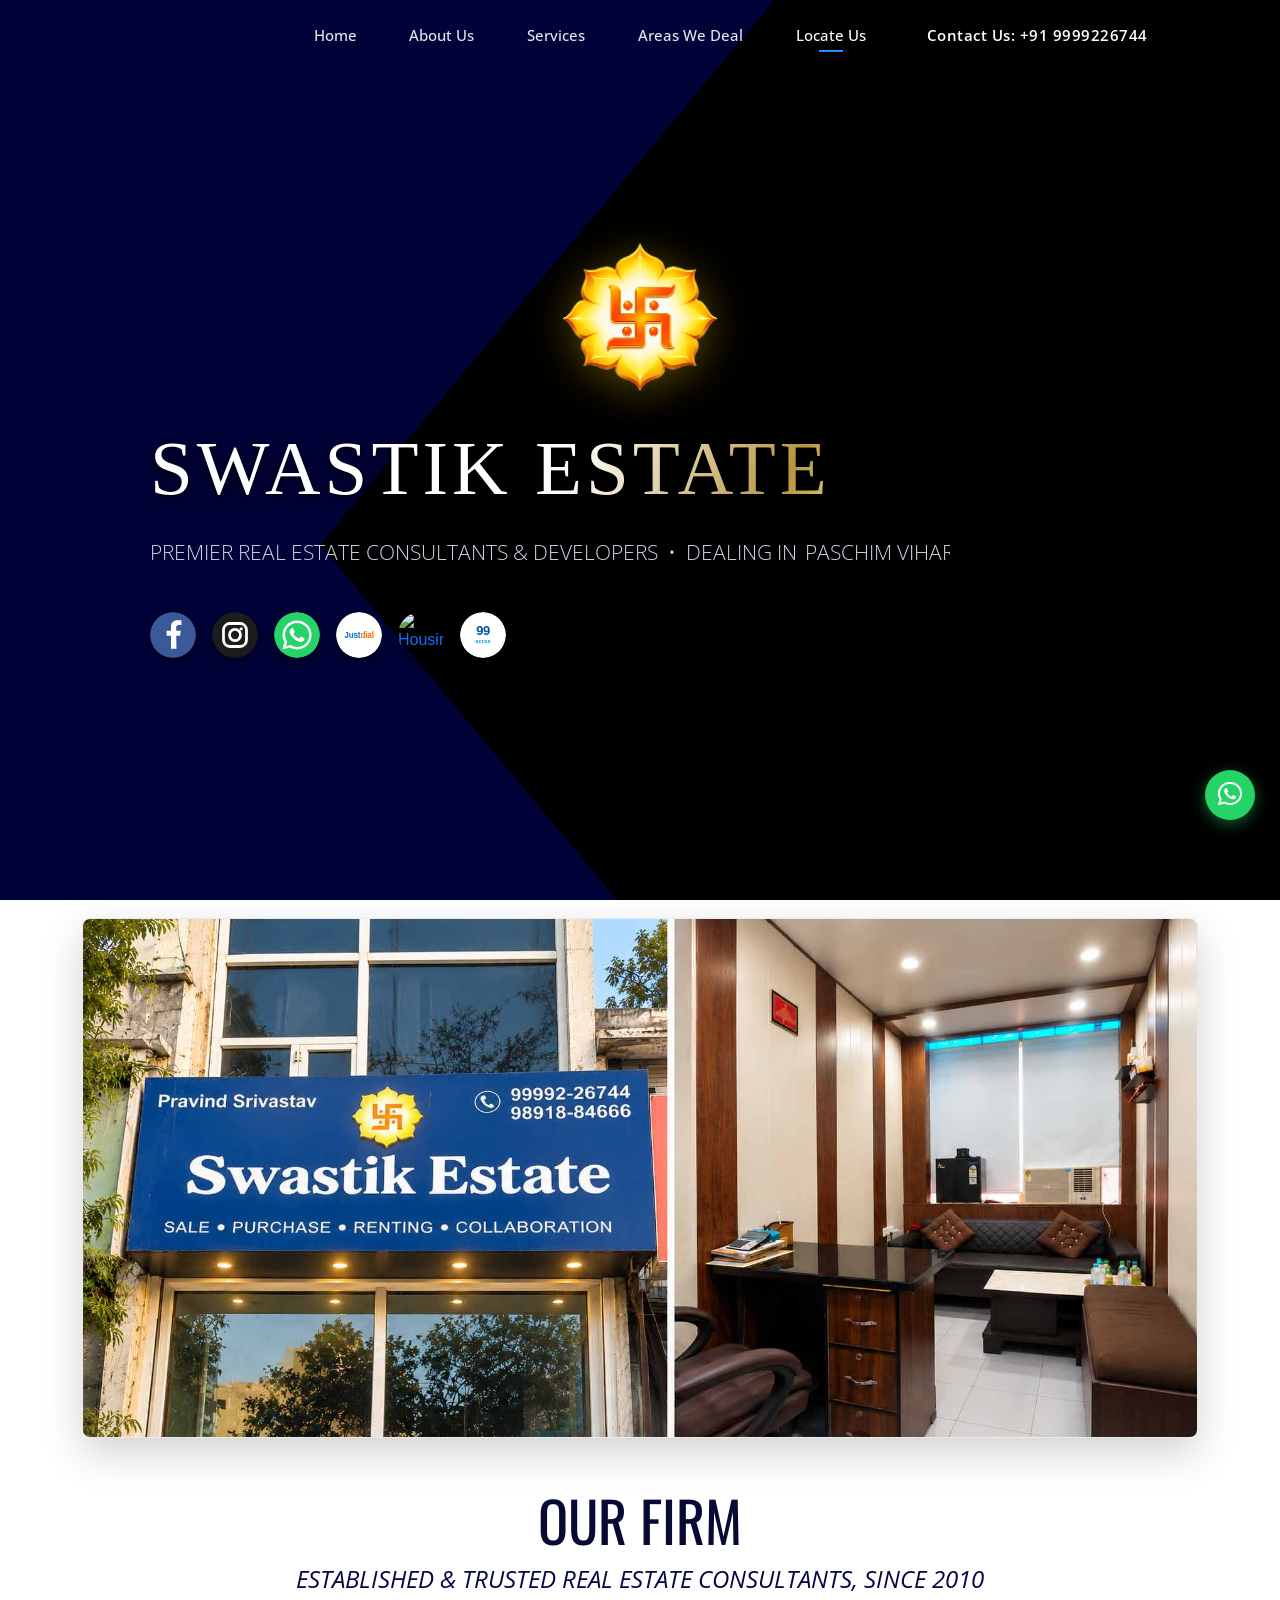
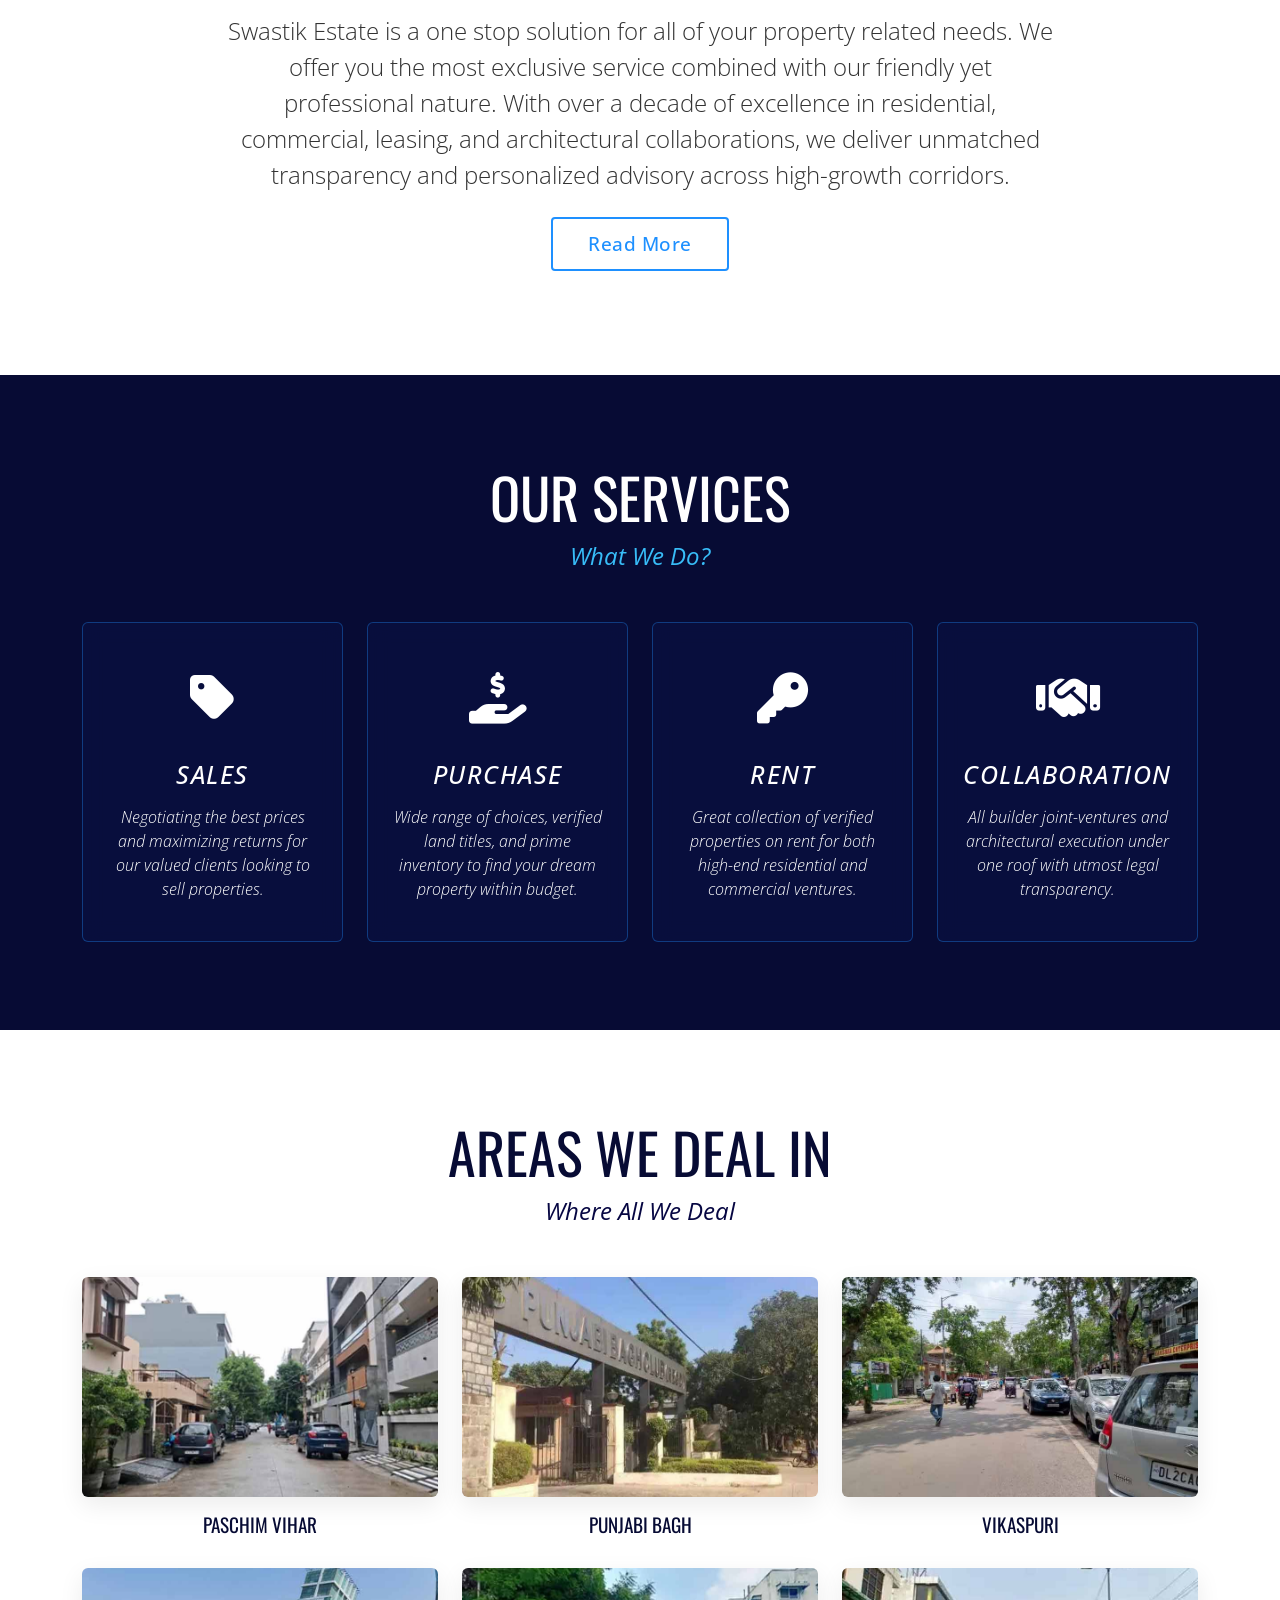
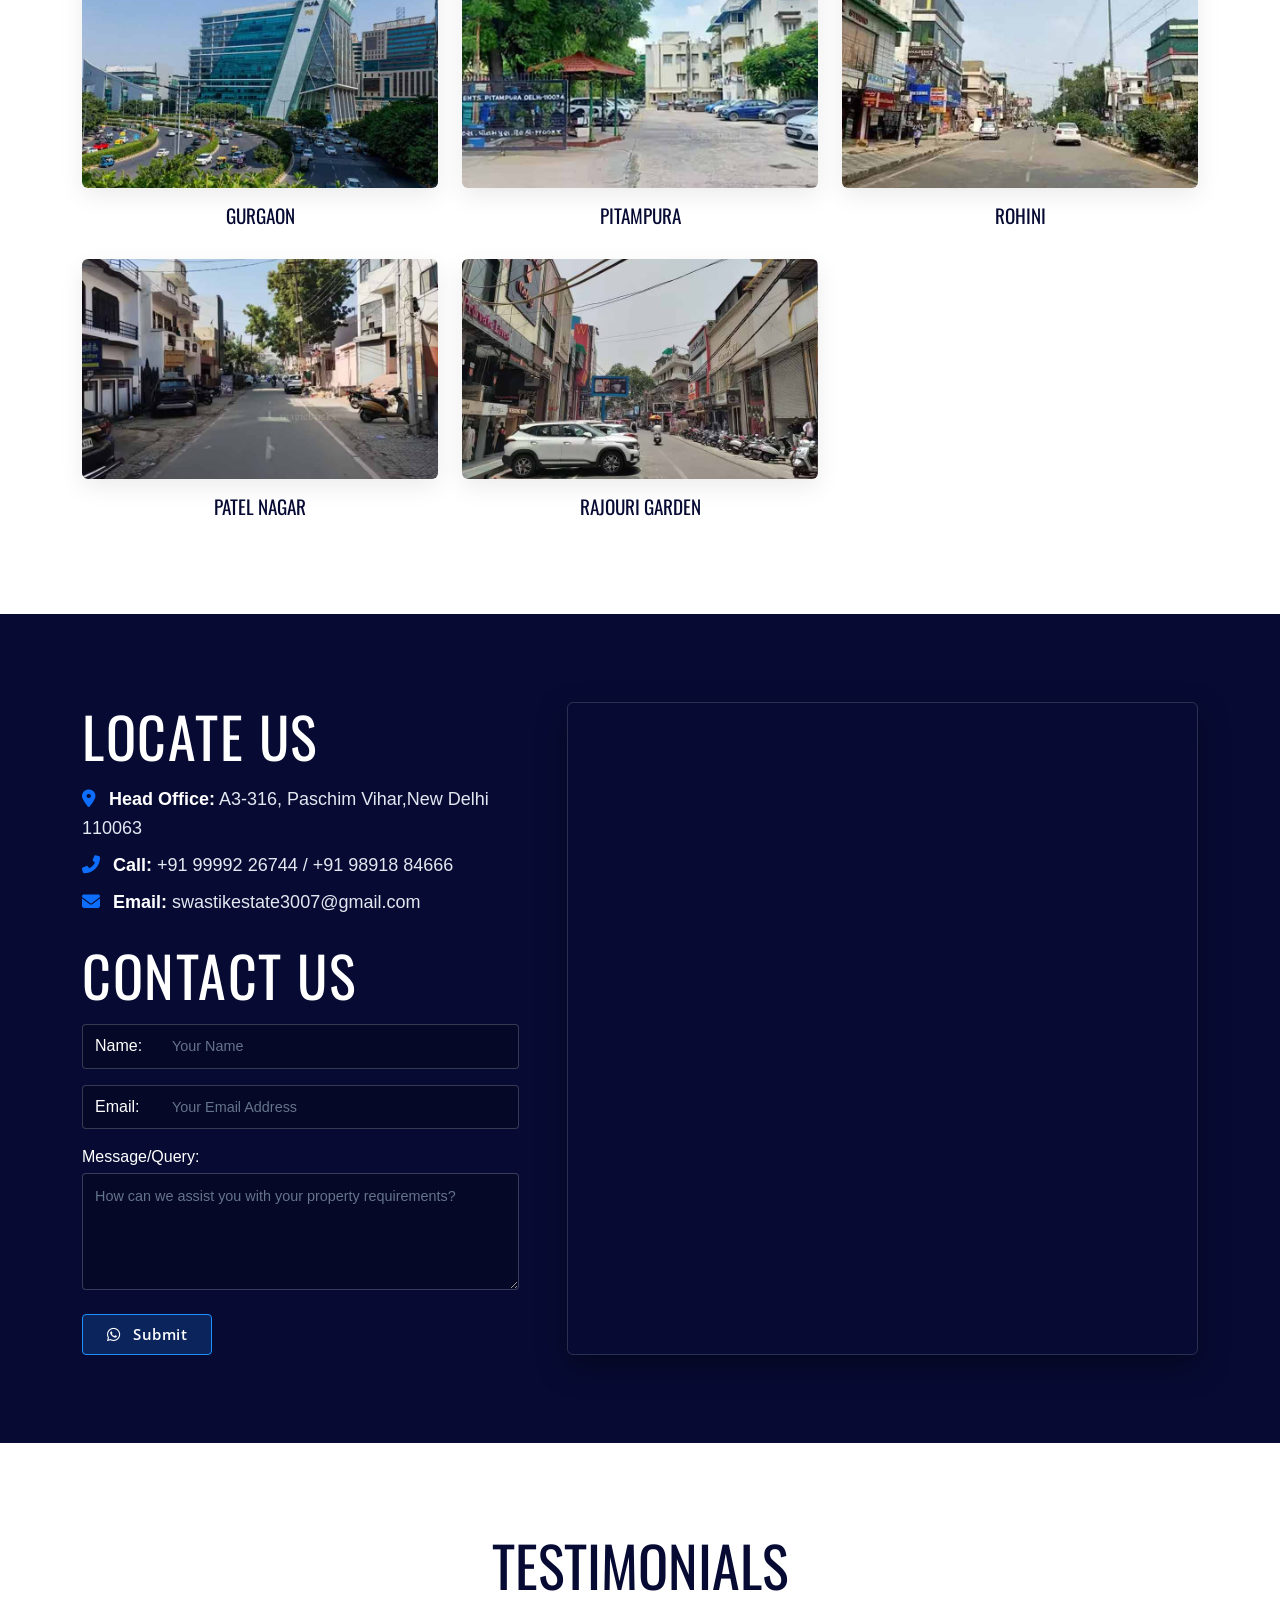
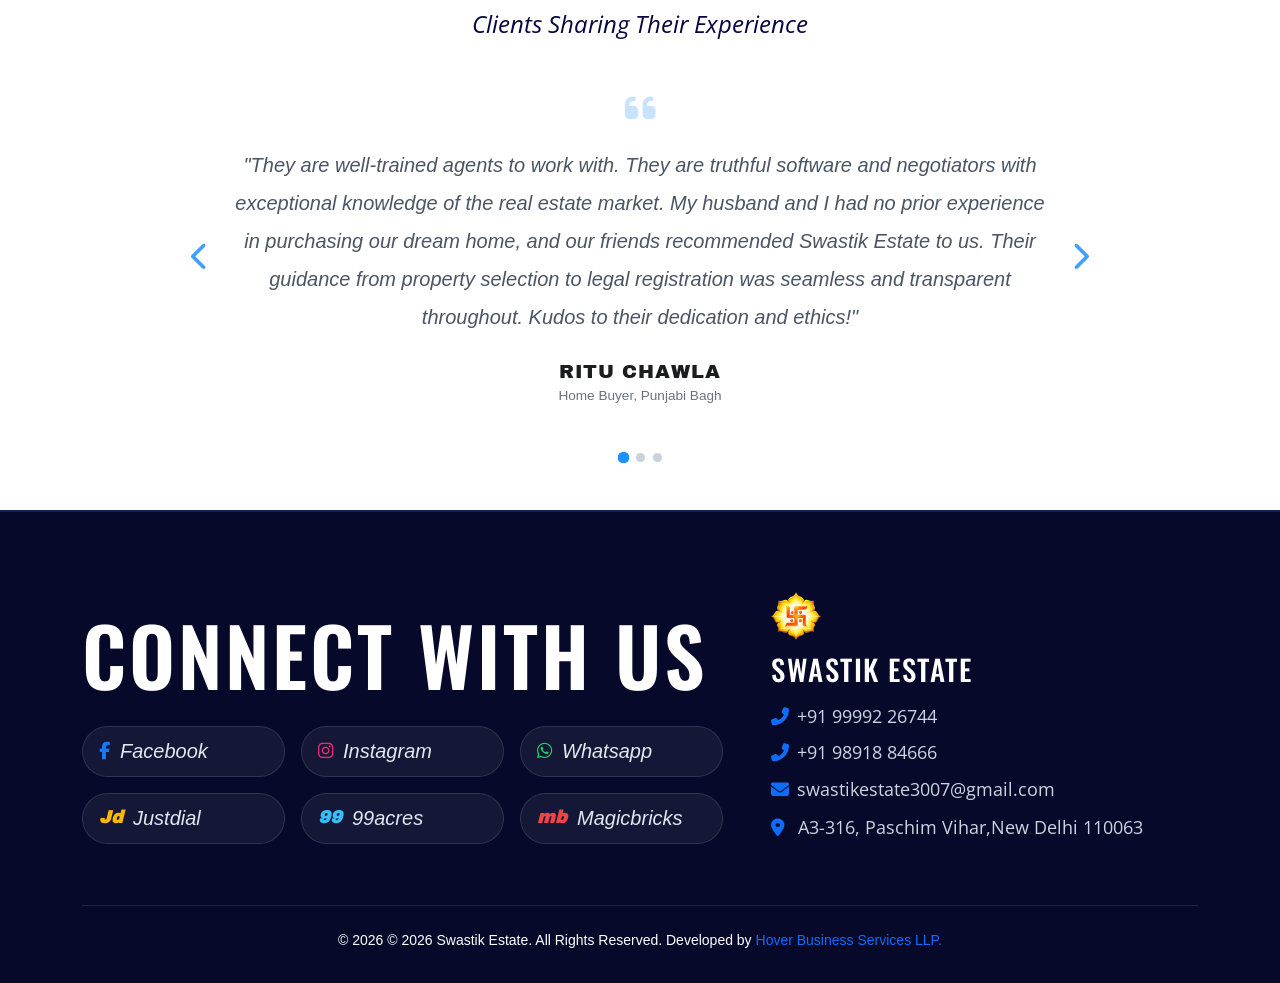
==== commit 5591eb30: "all chnages done" ====
--- a/index.html
+++ b/index.html
@@ -15,6 +15,9 @@
 
     <!-- AOS Animation Library -->
     <link href="https://unpkg.com/aos@2.3.1/dist/aos.css" rel="stylesheet">
+    <link
+  href="https://db.onlinewebfonts.com/c/7f235e181b54d5fd6e725cda31d493de?family=BreveNews-Bold"
+  rel="stylesheet">
 
     <!-- Custom CSS -->
     <link rel="stylesheet" href="css/style.css">
@@ -72,15 +75,60 @@
 
         <div class="container px-lg-5 hero-content-container">
             <div class="row align-items-center">
-                <div class="col-xl-12 col-lg-12 col-md-12" data-aos="fade-right" data-aos-duration="1000">
-                    <div>
-                        <img src="img/swastik-logo.png" alt="Swastik Estate Logo" class="site-logo-img rounded-1">
-                    </div>
-
-                    <div class="hero-brand-block">
+                <div class="col-xl-12 col-lg-12 col-md-12">
+                    <!-- Hero Center Logo on top of hero-brand-block -->
+                    <div class="hero-logo-wrapper text-center mb-3" data-aos="zoom-in" data-aos-duration="1000"
+                        data-aos-delay="200">
+                        <img src="img/swastik-logo.png" alt="Swastik Estate Logo" class="hero-center-logo">
+                    </div>
+
+                    <div class="hero-brand-block" data-aos="fade-right" data-aos-duration="1000">
                         <h1 class="hero-title-main">SWASTIK ESTATE</h1>
-                        <p class="hero-subtitle-clean">PREMIER REAL ESTATE CONSULTANTS & DEVELOPERS </p>
-
+                        <div class="hero-subtitle-clean">
+                            <div class="marquee-track">
+                                <span class="marquee-text">
+                                    PREMIER REAL ESTATE CONSULTANTS & DEVELOPERS
+                                    <span class="separator">•</span>
+                                    DEALING IN
+                                    <span class="location">PASCHIM VIHAR</span>
+                                    <span class="separator">•</span>
+                                    <span class="location">PUNJABI BAGH</span>
+                                    <span class="separator">•</span>
+                                    <span class="location">VIKASPURI</span>
+                                    <span class="separator">•</span>
+                                    <span class="location">GURGAON</span>
+                                    <span class="separator">•</span>
+                                    <span class="location">PITAMPURA</span>
+                                    <span class="separator">•</span>
+                                    <span class="location">ROHINI</span>
+                                    <span class="separator">•</span>
+                                    <span class="location">PATEL NAGAR</span>
+                                    <span class="separator">•</span>
+                                    <span class="location">RAJOURI GARDEN</span>
+                                </span>
+
+                                <span class="marquee-text" aria-hidden="true">
+                                    PREMIER REAL ESTATE CONSULTANTS & DEVELOPERS
+                                    <span class="separator">•</span>
+                                    DEALING IN
+                                    <span class="location">PASCHIM VIHAR</span>
+                                    <span class="separator">•</span>
+                                    <span class="location">PUNJABI BAGH</span>
+                                    <span class="separator">•</span>
+                                    <span class="location">VIKASPURI</span>
+                                    <span class="separator">•</span>
+                                    <span class="location">GURGAON</span>
+                                    <span class="separator">•</span>
+                                    <span class="location">PITAMPURA</span>
+                                    <span class="separator">•</span>
+                                    <span class="location">ROHINI</span>
+                                    <span class="separator">•</span>
+                                    <span class="location">PATEL NAGAR</span>
+                                    <span class="separator">•</span>
+                                    <span class="location">RAJOURI GARDEN</span>
+                                </span>
+                            </div>
+                        </div>
                         <!-- Social icons row using icons from img/social-icon path -->
                         <div class="hero-social-row d-flex align-items-center flex-wrap gap-3 mt-4" data-aos="fade-up"
                             data-aos-delay="200">
@@ -256,7 +304,7 @@
             </div>
 
             <div class="row g-4">
-                <!-- Location 1 -->
+                <!-- Paschim Vihar 1 -->
                 <div class="col-lg-4 col-md-6" data-aos="zoom-in" data-aos-delay="200">
                     <div class="area-card">
                         <div class="area-img-box">
@@ -267,7 +315,7 @@
                     </div>
                 </div>
 
-                <!-- Location 2 -->
+                <!-- Punjabi Bagh 2 -->
                 <div class="col-lg-4 col-md-6" data-aos="zoom-in" data-aos-delay="100">
                     <div class="area-card">
                         <div class="area-img-box">
@@ -278,37 +326,47 @@
                     </div>
                 </div>
 
-                <!-- Location 3 -->
+                <!-- Vikaspuri 3 -->
                 <div class="col-lg-4 col-md-6" data-aos="zoom-in" data-aos-delay="300">
                     <div class="area-card">
                         <div class="area-img-box">
+                            <img src="img/location/vikaspuri.jpg" alt="Vikaspuri" class="img-fluid area-img">
+                        </div>
+                        <h4 class="area-name">VIKASPURI</h4>
+                    </div>
+                </div>
+
+                <!-- Gurgaon 4 -->
+                <div class="col-lg-4 col-md-6" data-aos="zoom-in" data-aos-delay="300">
+                    <div class="area-card">
+                        <div class="area-img-box">
+                            <img src="img/location/gurgaon.jpg" alt="Gurgaon" class="img-fluid area-img">
+                        </div>
+                        <h4 class="area-name">GURGAON</h4>
+                    </div>
+                </div>
+
+                <!-- Pitampura 5 -->
+                <div class="col-lg-4 col-md-6" data-aos="zoom-in" data-aos-delay="400">
+                    <div class="area-card">
+                        <div class="area-img-box">
+                            <img src="img/location/pitampura.jpg" alt="Pitampura" class="img-fluid area-img">
+                        </div>
+                        <h4 class="area-name">PITAMPURA</h4>
+                    </div>
+                </div>
+
+                <!-- Rohini 6 -->
+                <div class="col-lg-4 col-md-6" data-aos="zoom-in" data-aos-delay="300">
+                    <div class="area-card">
+                        <div class="area-img-box">
                             <img src="img/location/rohini.jpg" alt="Rohini" class="img-fluid area-img">
                         </div>
-                        <h4 class="area-name">VIKASPURI</h4>
-                    </div>
-                </div>
-
-                <!-- Location 3 -->
-                <div class="col-lg-4 col-md-6" data-aos="zoom-in" data-aos-delay="300">
-                    <div class="area-card">
-                        <div class="area-img-box">
-                            <img src="img/location/rohini.jpg" alt="Rohini" class="img-fluid area-img">
-                        </div>
                         <h4 class="area-name">ROHINI</h4>
                     </div>
                 </div>
 
-                <!-- Location 4 -->
-                <div class="col-lg-4 col-md-6" data-aos="zoom-in" data-aos-delay="400">
-                    <div class="area-card">
-                        <div class="area-img-box">
-                            <img src="img/location/pitampura.jpg" alt="Pitampura" class="img-fluid area-img">
-                        </div>
-                        <h4 class="area-name">PITAMPURA</h4>
-                    </div>
-                </div>
-
-                <!-- Location 5 -->
+                <!-- Patel Nagar 7 -->
                 <div class="col-lg-4 col-md-6" data-aos="zoom-in" data-aos-delay="500">
                     <div class="area-card">
                         <div class="area-img-box">
@@ -319,7 +377,7 @@
                     </div>
                 </div>
 
-                <!-- Location 6 -->
+                <!-- Rajouri Garden 8 -->
                 <div class="col-lg-4 col-md-6" data-aos="zoom-in" data-aos-delay="600">
                     <div class="area-card">
                         <div class="area-img-box">
@@ -558,7 +616,7 @@
                 <div class="col-lg-5 col-md-12">
                     <div class="footer-info-block text-lg-start ps-lg-4">
                         <div class="footer-brand-header mb-3">
-                            <img src="img/swastik-logo.webp" onerror="this.onerror=null; this.src='img/logo.png';"
+                            <img src="img/swastik-logo.png" onerror="this.onerror=null; this.src='img/logo.png';"
                                 alt="Swastik Estate" class="site-logo-img mb-2" style="max-height: 48px;">
                             <h4 class="footer-brand-sub mt-1">Swastik Estate</h4>
                         </div>
--- a/css/style.css
+++ b/css/style.css
@@ -3,6 +3,8 @@
    Designed to match layout, colors, typography, and responsive animations
    ========================================================================== */
 @import url("https://fonts.googleapis.com/css2?family=Archivo+Black&family=Open+Sans:wght@300;400;500;600;700&family=Oswald:wght@300;400;500;600;700&display=swap");
+@import url('https://db.onlinewebfonts.com/c/7f235e181b54d5fd6e725cda31d493de?family=BreveNews');
+
 
 :root {
   --color-navy-dark: #06092a;
@@ -26,7 +28,13 @@
   /* 
         --hero-heading-font: "Archivo Black", sans-serif;
     --heading-font: "Oswald", sans-serif;
-    --sub-heading-font: "Open Sans", sans-serif; */
+ --sub-heading-font: "Open Sans", sans-serif; */
+}
+
+@font-face {
+  font-family: "BreveNews-Bold";
+  src: url("./fonts/BreveNews-Bold.otf") format("opentype");
+  font-weight: 700;
 }
 
 /* Base Styles */
@@ -191,7 +199,7 @@
   align-items: center;
   background-color: #010238;
   overflow: hidden;
-  padding: 8rem 0 6rem 0;
+  padding: 4rem 0 4rem 0;
 }
 
 /* Desktop Only */
@@ -230,16 +238,58 @@
   z-index: 2;
 }
 
+.hero-logo-wrapper {
+  text-align: center;
+  margin-bottom: 1.5rem;
+  width: 100%;
+}
+
+.hero-center-logo {
+  height: 150px;
+  width: auto;
+  max-width: 100%;
+  object-fit: contain;
+  display: inline-block;
+
+  filter: drop-shadow(0 6px 20px rgba(255, 193, 7, 0.35))
+    drop-shadow(0 4px 15px rgba(0, 0, 0, 0.7));
+
+  transition:
+    transform 0.3s ease,
+    filter 0.3s ease;
+
+  /* Continuous Zoom */
+  animation: logoZoom 3.5s ease-in-out infinite;
+}
+
+@keyframes logoZoom {
+  0%,
+  100% {
+    transform: scale(1);
+  }
+
+  50% {
+    transform: scale(1.08);
+  }
+}
+
+.hero-center-logo:hover {
+  transform: scale(1.12);
+  filter: drop-shadow(0 8px 25px rgba(255, 193, 7, 0.55))
+    drop-shadow(0 4px 18px rgba(0, 0, 0, 0.8));
+}
+
 .hero-brand-block {
   text-align: left;
   padding-left: 2rem;
 }
 
 .hero-title-main {
-  font-family: var(--font-heading);
+  font-family: "BreveNews-Bold" !important;
   font-size: 77px;
-  font-weight: 900;
+  /* font-weight: 900; */
   letter-spacing: 4px;
+  margin-top: 20px;
   line-height: 1.05;
   margin-bottom: 0.5rem;
   text-transform: uppercase;
@@ -265,8 +315,7 @@
 
   animation: heroTitleFlash 5s linear infinite;
 
-  filter:
-    drop-shadow(0 2px 3px rgba(0, 0, 0, 0.8))
+  filter: drop-shadow(0 2px 3px rgba(0, 0, 0, 0.8))
     drop-shadow(0 6px 15px rgba(0, 0, 0, 0.45));
 }
 
@@ -280,7 +329,7 @@
   }
 }
 
-.hero-subtitle-clean {
+/* .hero-subtitle-clean {
   font-family: var(--sub-heading-font);
   font-size: 21px;
   font-weight: 100;
@@ -288,6 +337,49 @@
   color: #cbd5e1;
   text-transform: uppercase;
   margin-bottom: 1.5rem;
+} */
+
+.hero-subtitle-clean {
+  width: 800px;
+  max-width: 100%;
+  overflow: hidden;
+  white-space: nowrap;
+
+  font-family: var(--sub-heading-font);
+  font-size: 21px;
+  font-weight: 100;
+  padding: 20px 0;
+  color: #cbd5e1;
+  text-transform: uppercase;
+  margin-bottom: 1.5rem;
+}
+.separator {
+  margin: 0 10px;
+}
+
+.location {
+  margin: 0 8px;
+}
+.marquee-track {
+  display: flex;
+  width: max-content;
+  animation: locationMarquee 28s linear infinite;
+}
+
+.marquee-text {
+  display: inline-flex;
+  align-items: center;
+  flex-shrink: 0;
+}
+
+@keyframes locationMarquee {
+  from {
+    transform: translateX(0);
+  }
+
+  to {
+    transform: translateX(-50%);
+  }
 }
 
 /* Hero Social Icons Row using icons from img/social-icon */
@@ -1080,6 +1172,12 @@
   body {
     overflow-x: clip !important;
   }
+  .hero-center-logo {
+    height: 85px;
+  }
+  .hero-logo-wrapper {
+    margin-bottom: 1rem;
+  }
   .hero-title-main {
     font-size: 3.8rem;
     letter-spacing: 2px;
@@ -1114,7 +1212,7 @@
     font-size: 1.9rem;
   }
   .hero-subtitle-clean {
-    font-size: 0.88rem;
+    font-size: 18px;
   }
   .area-img {
     height: 190px;
